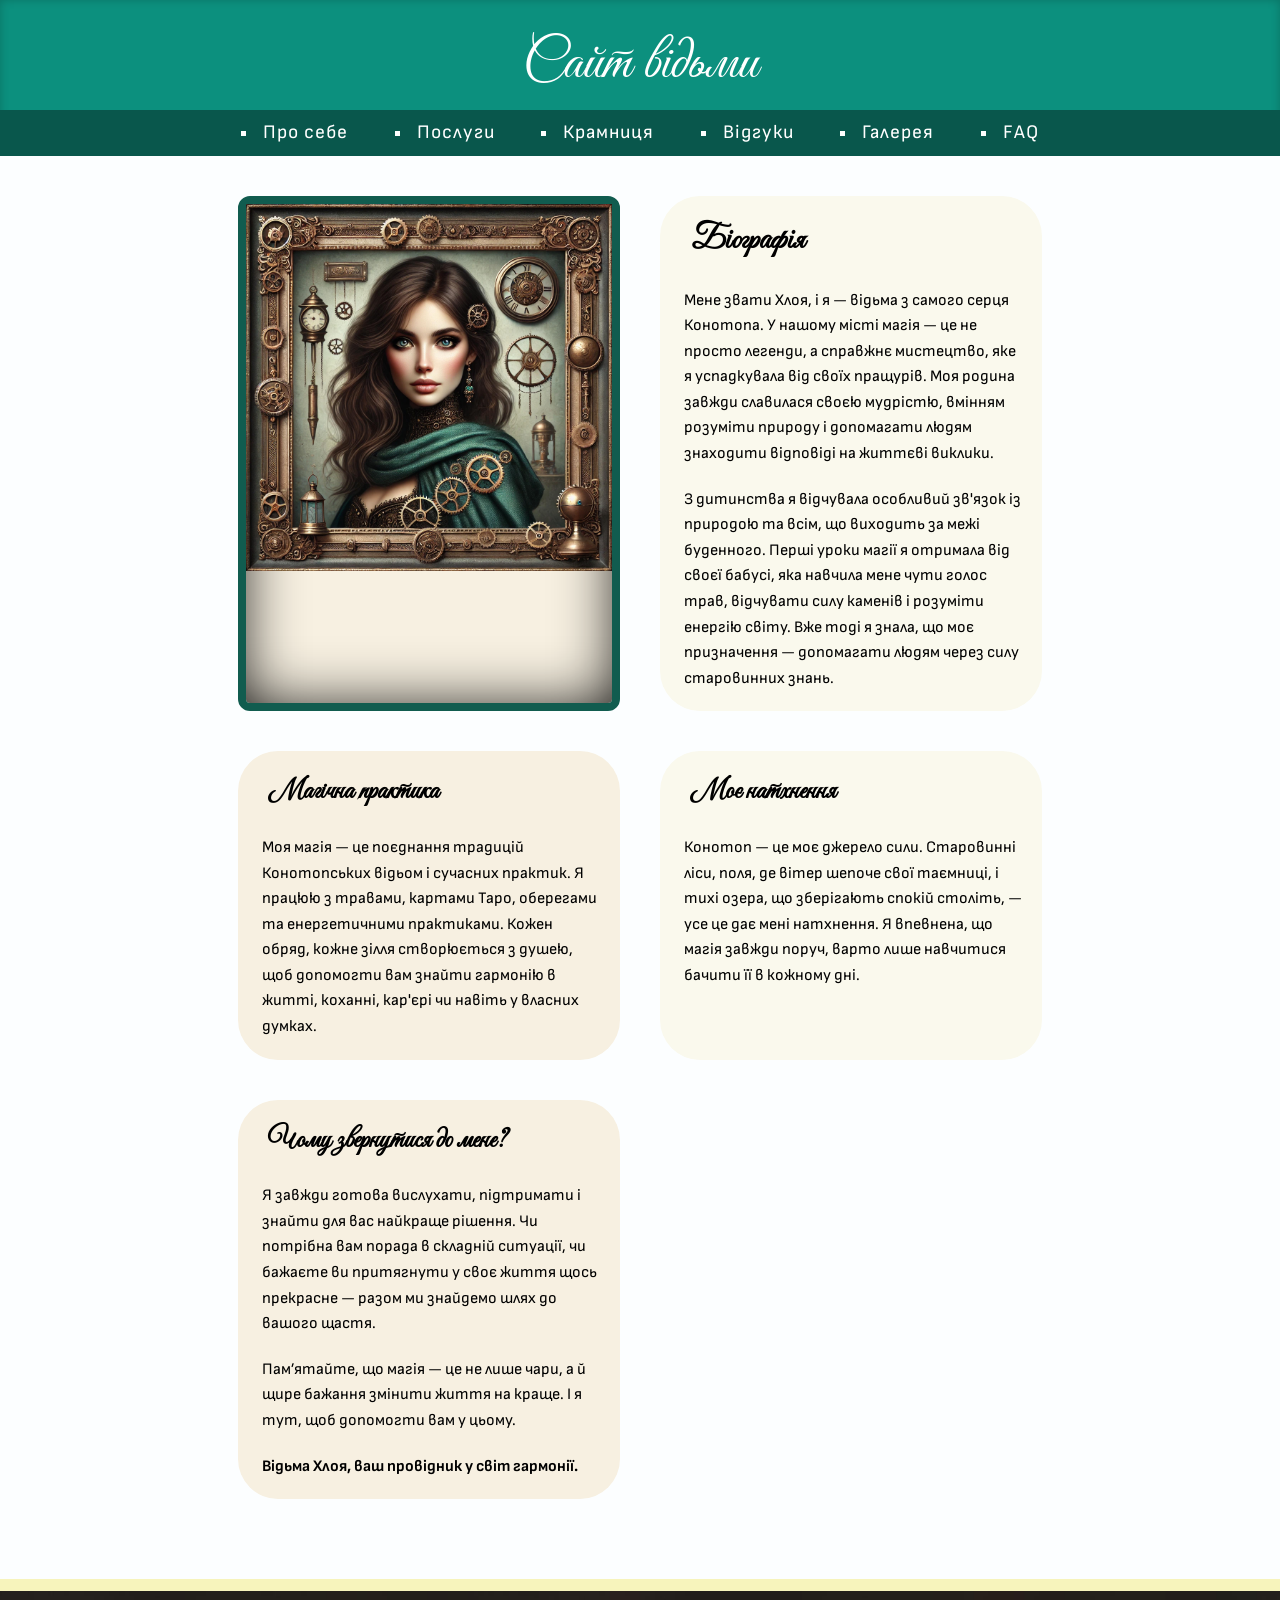
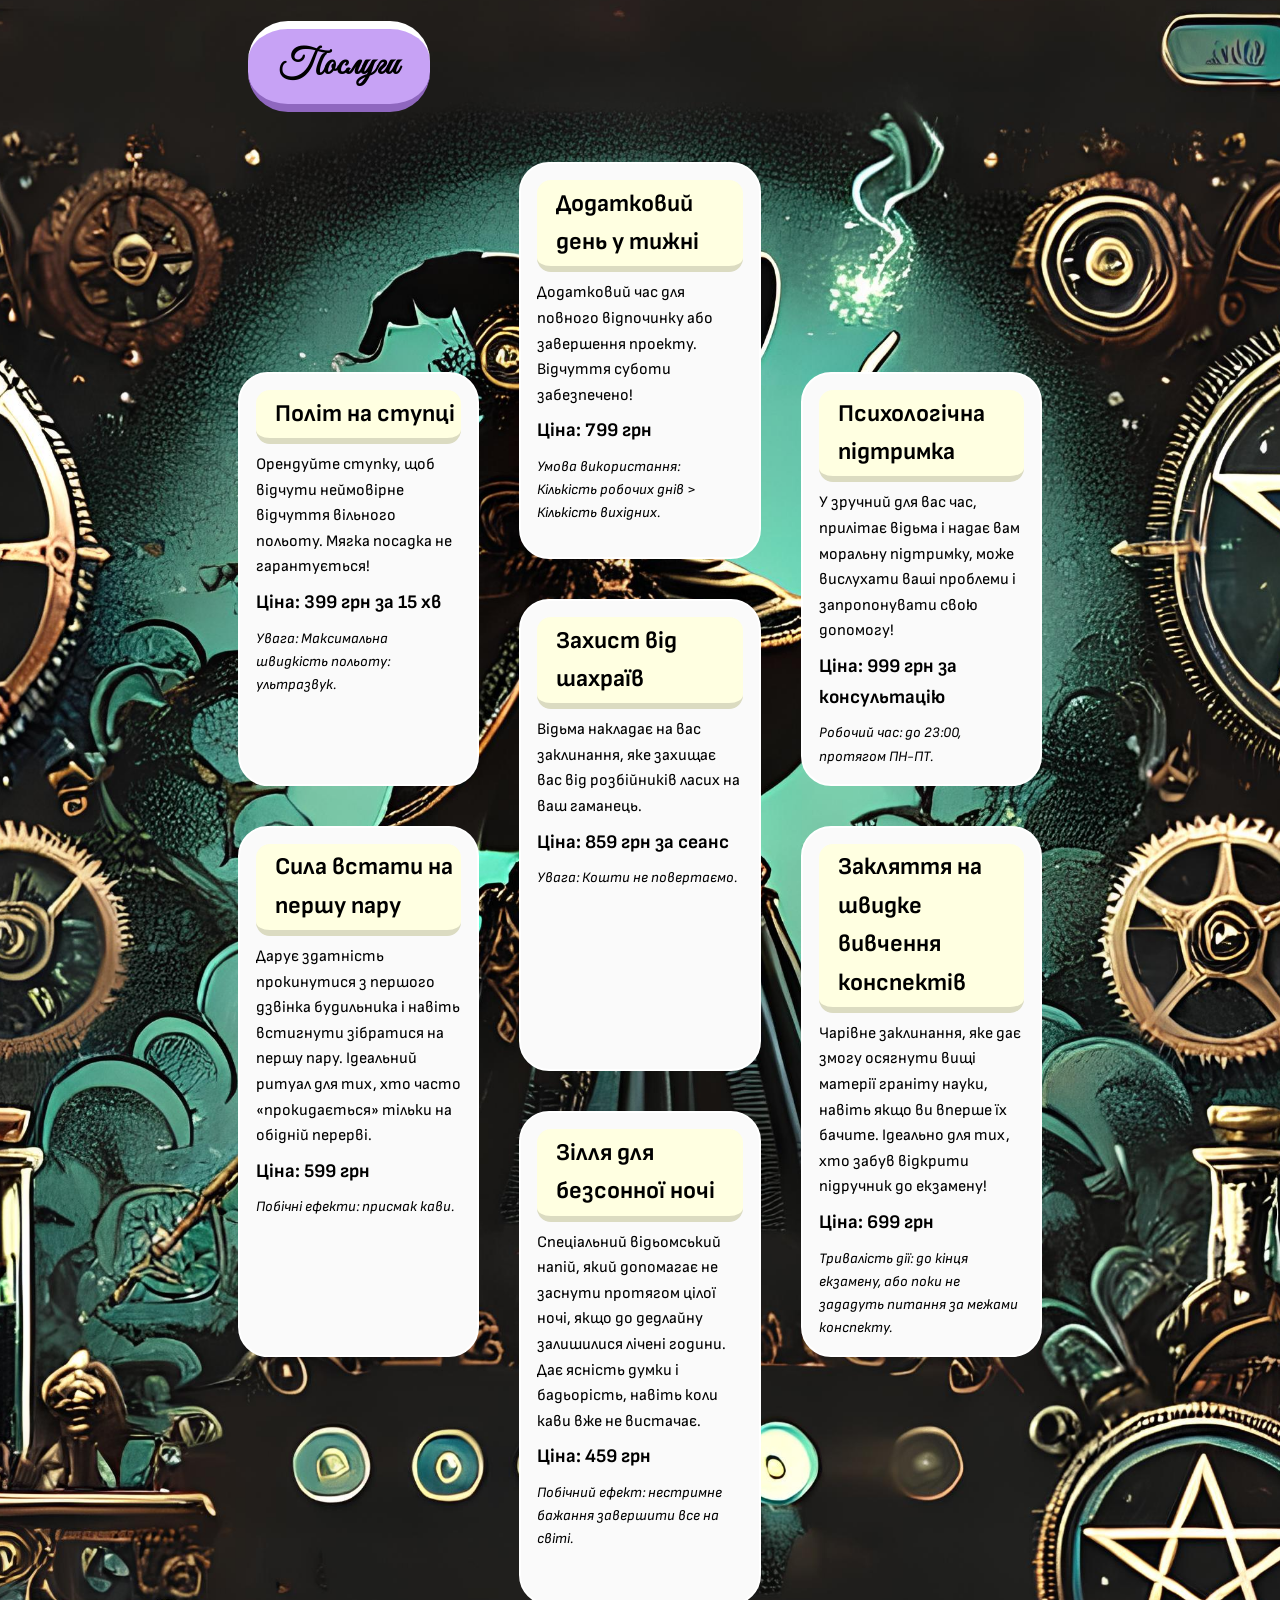
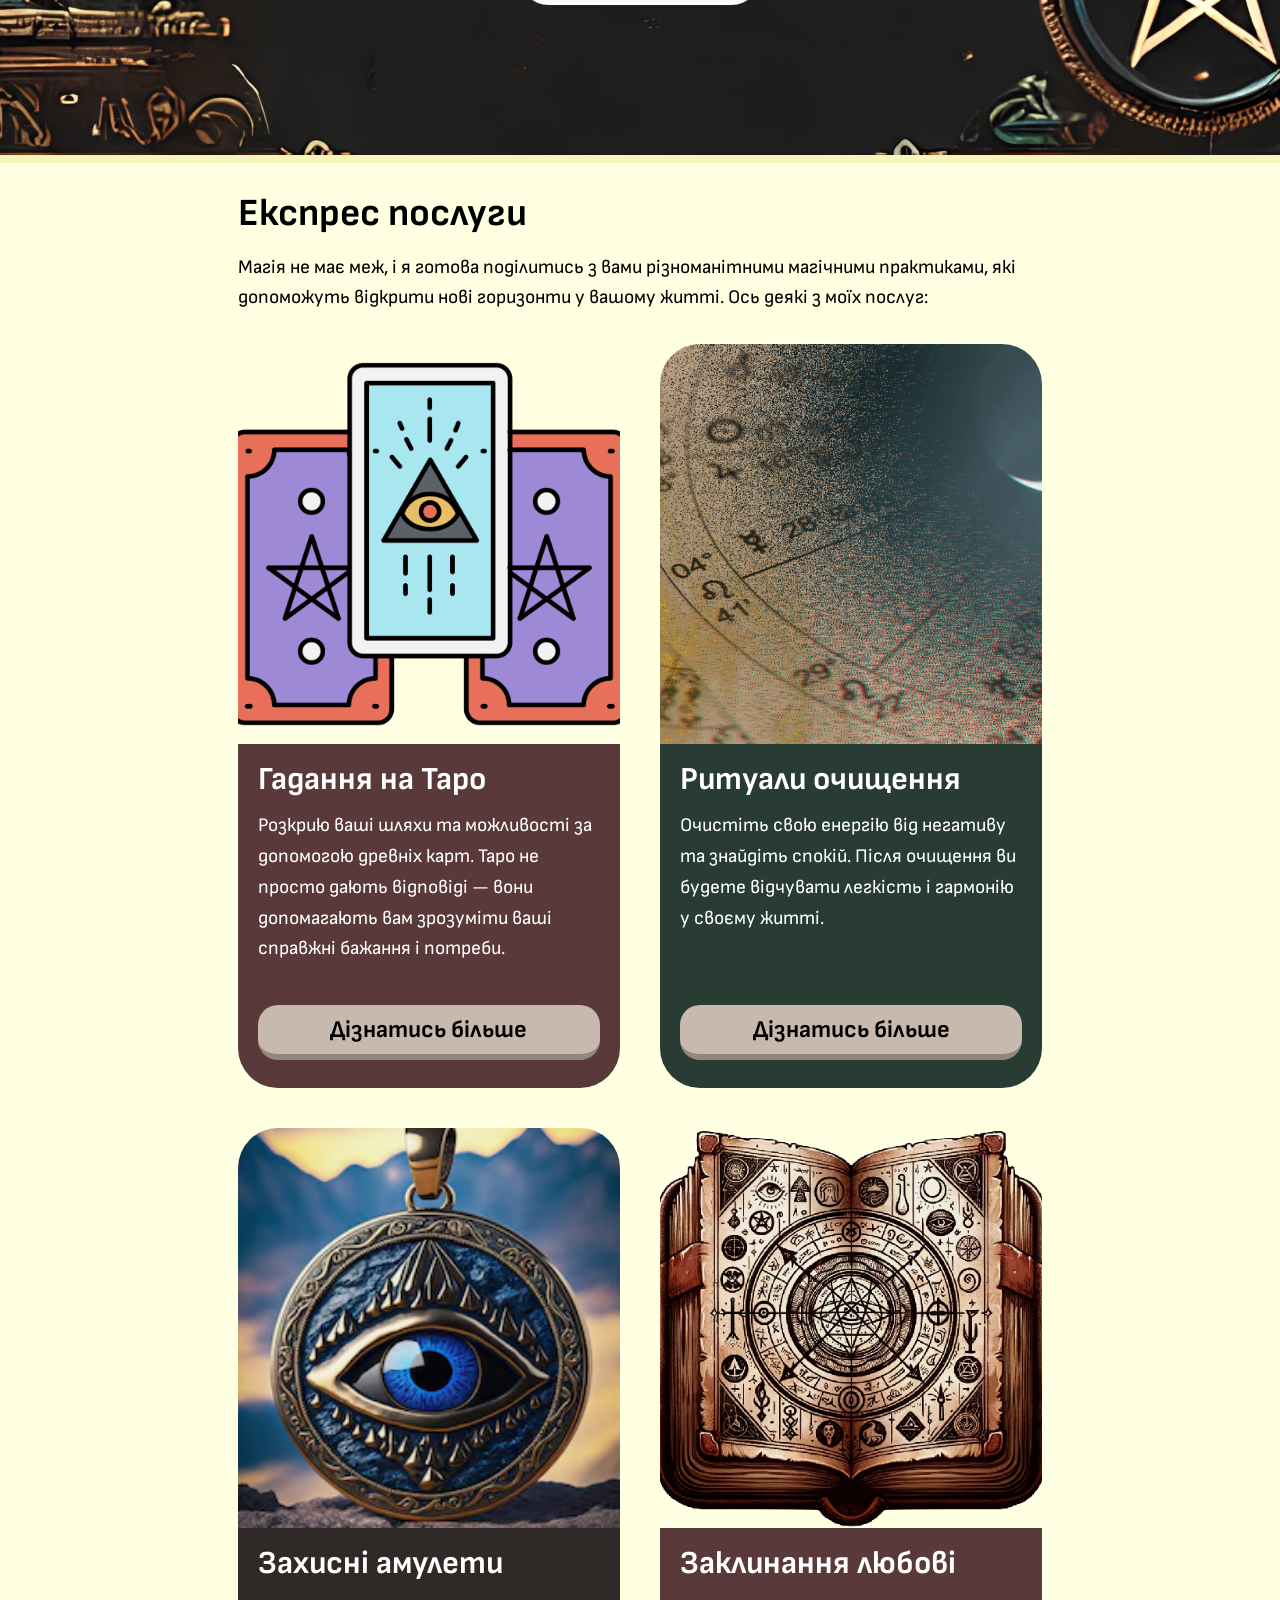
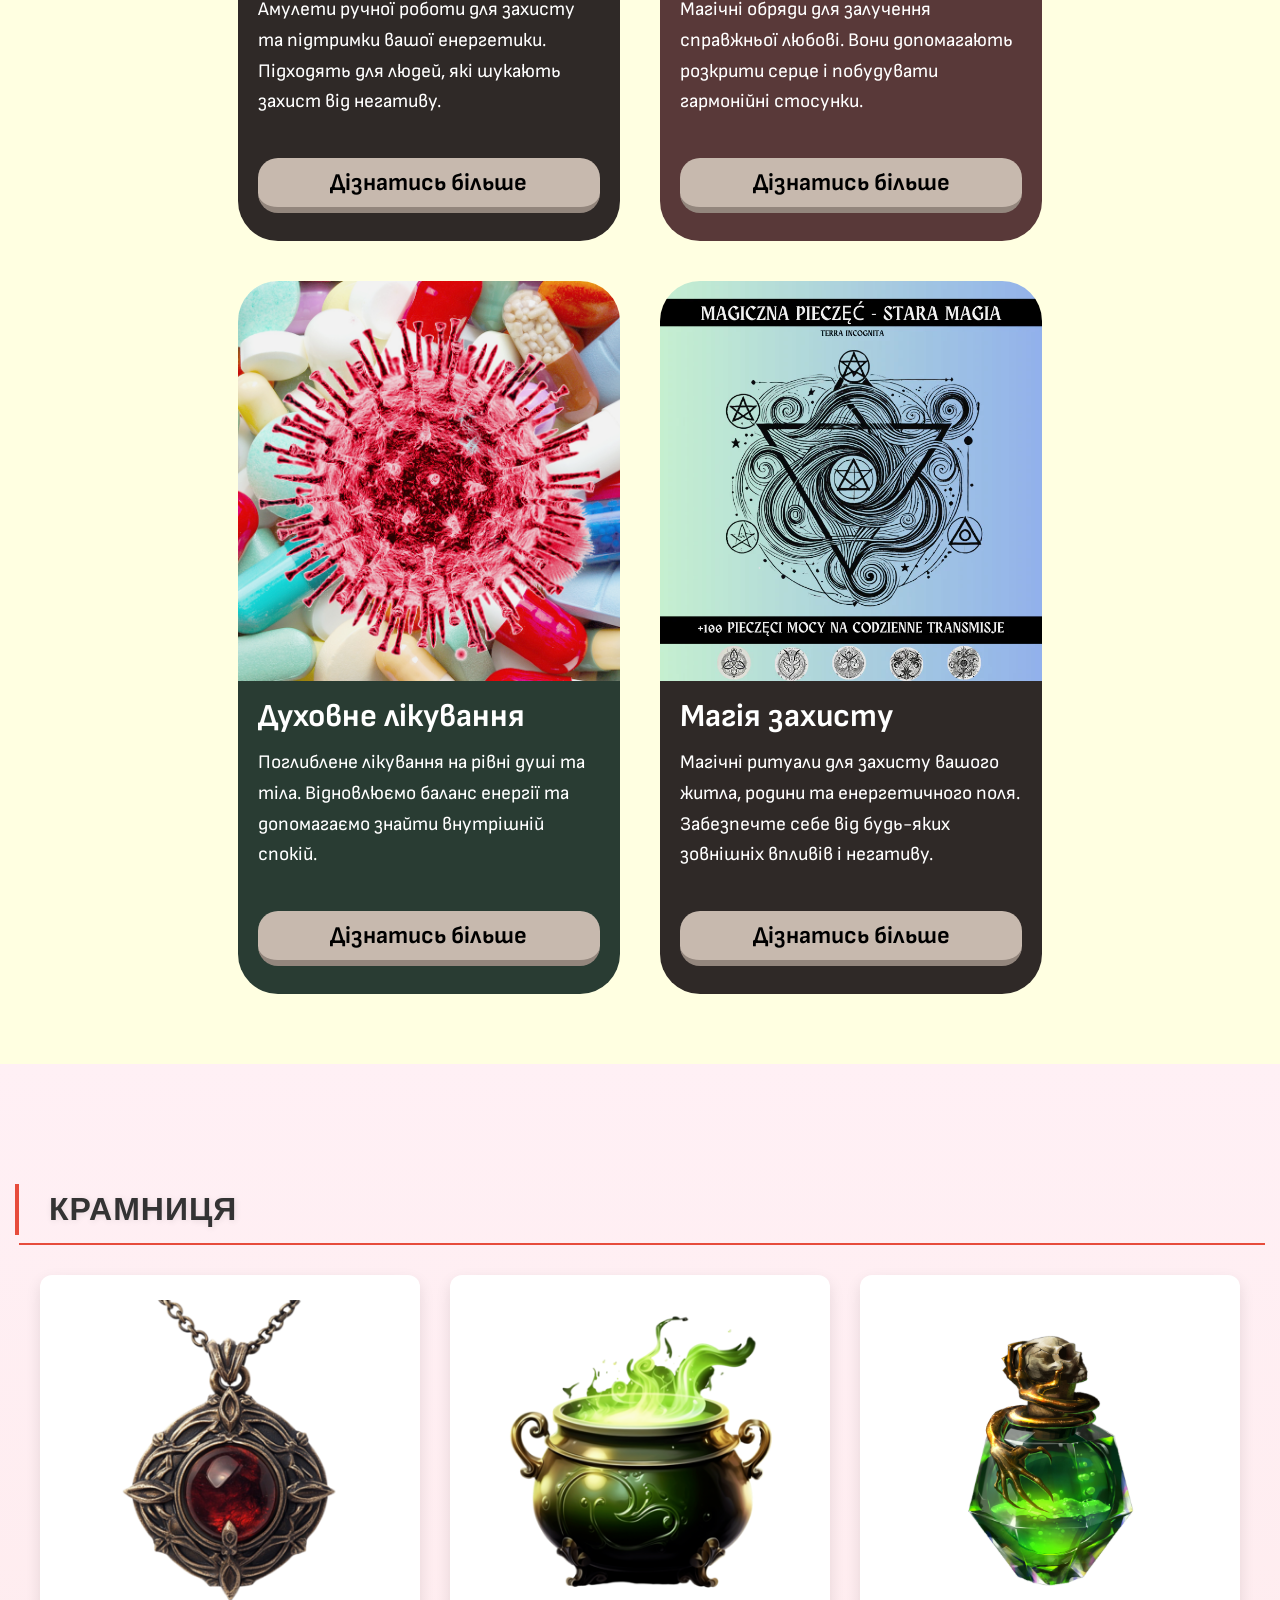
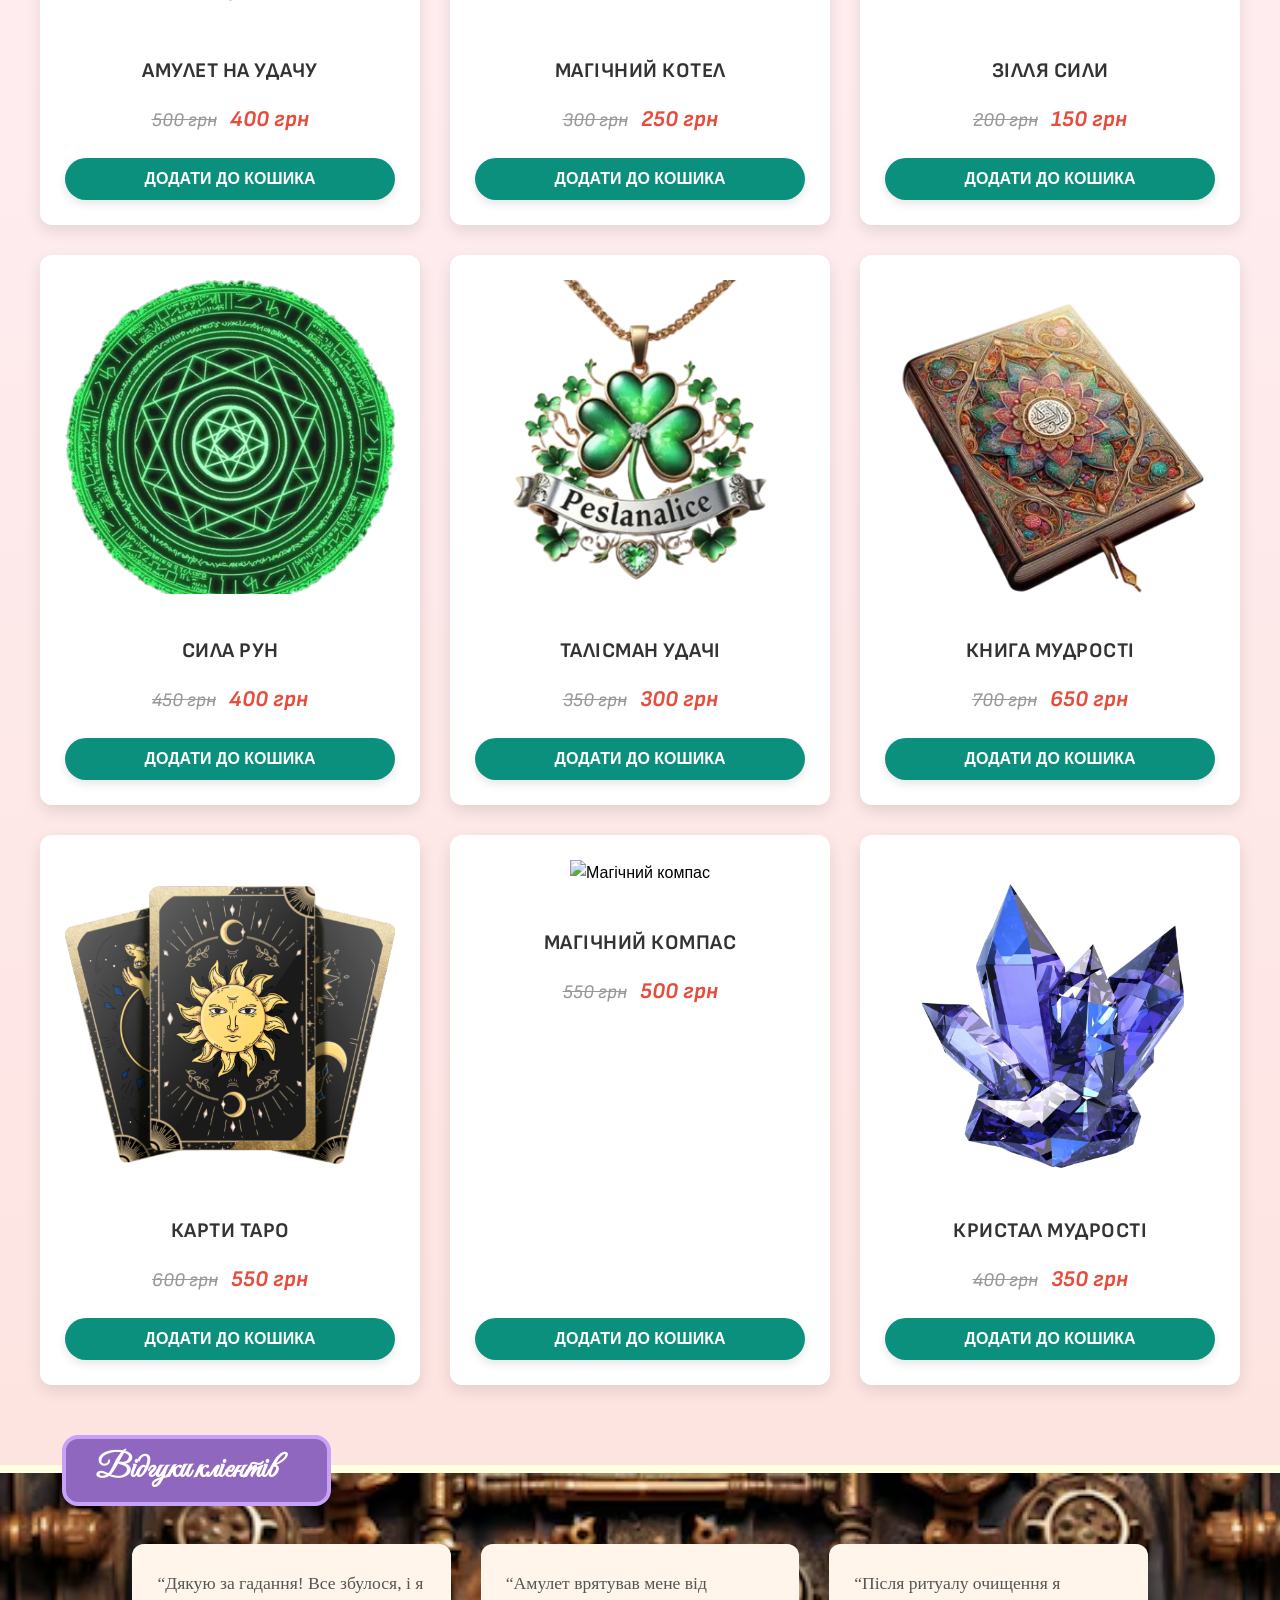
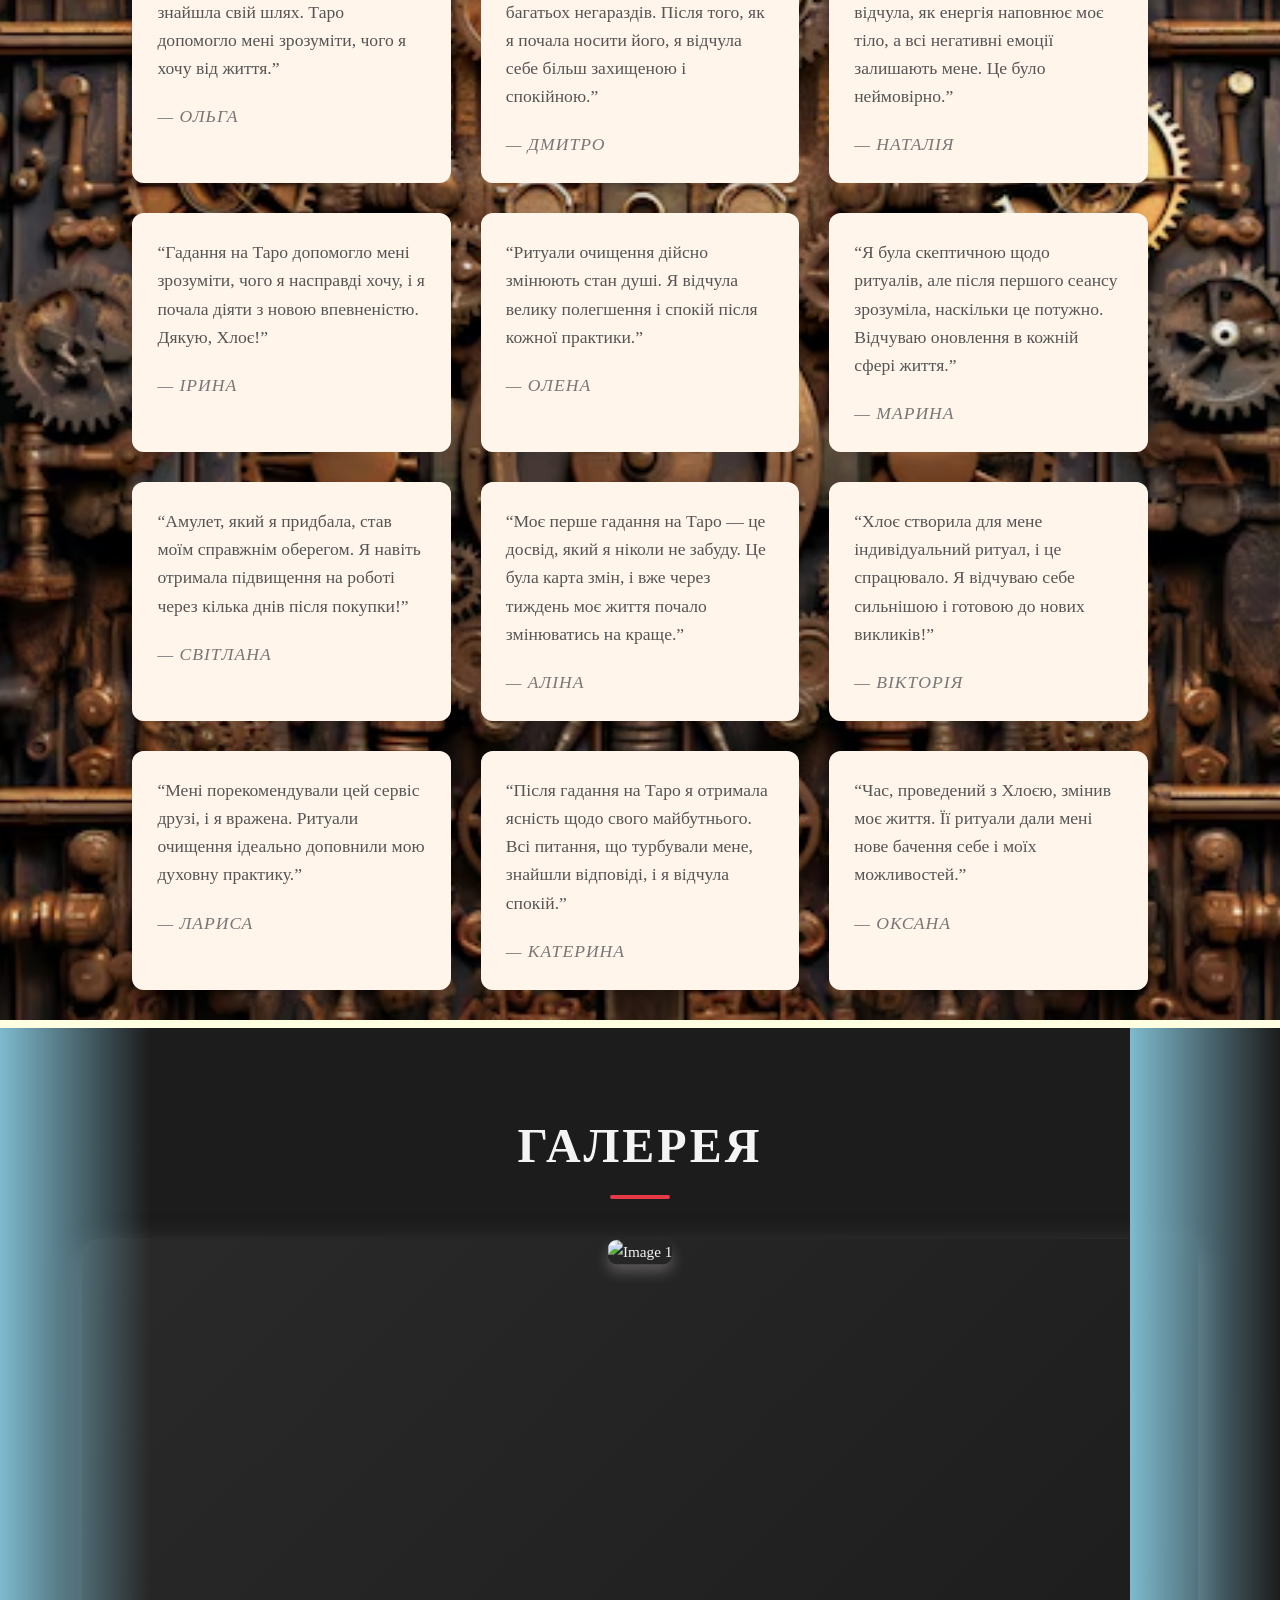
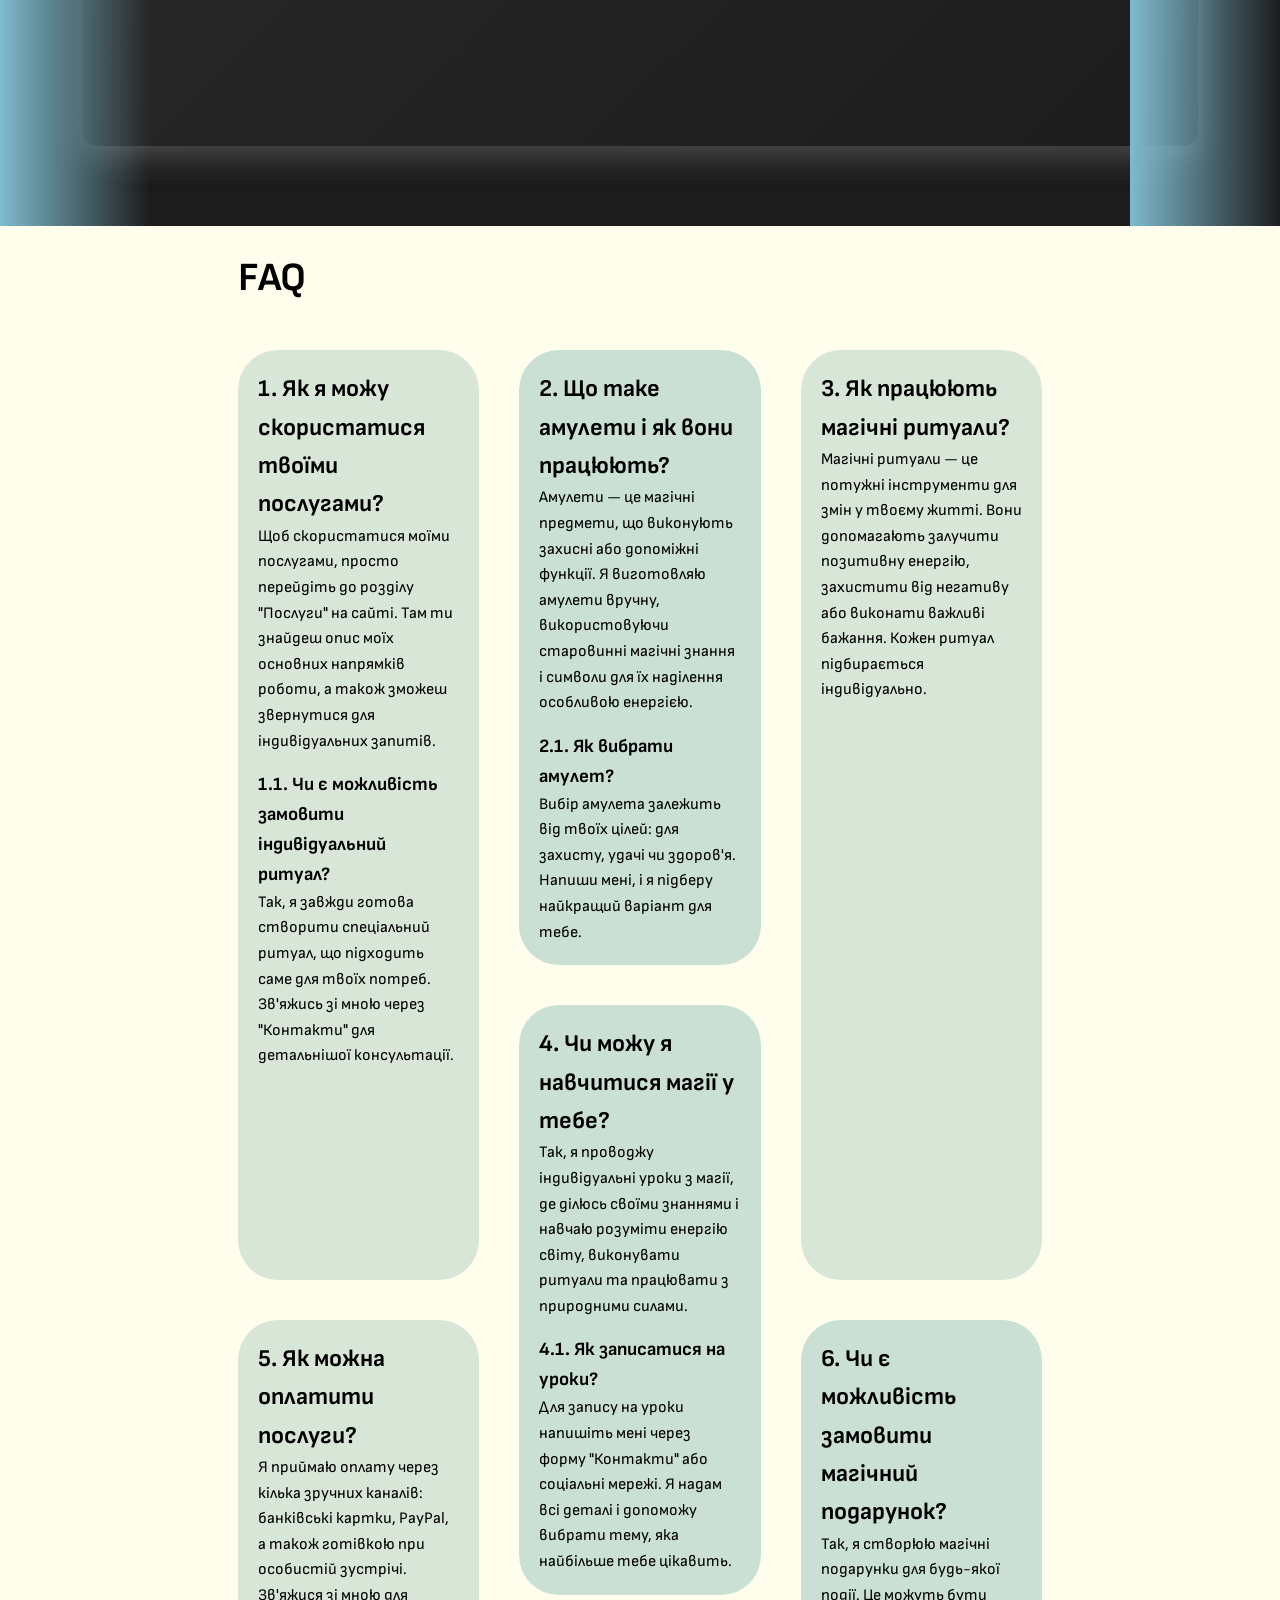
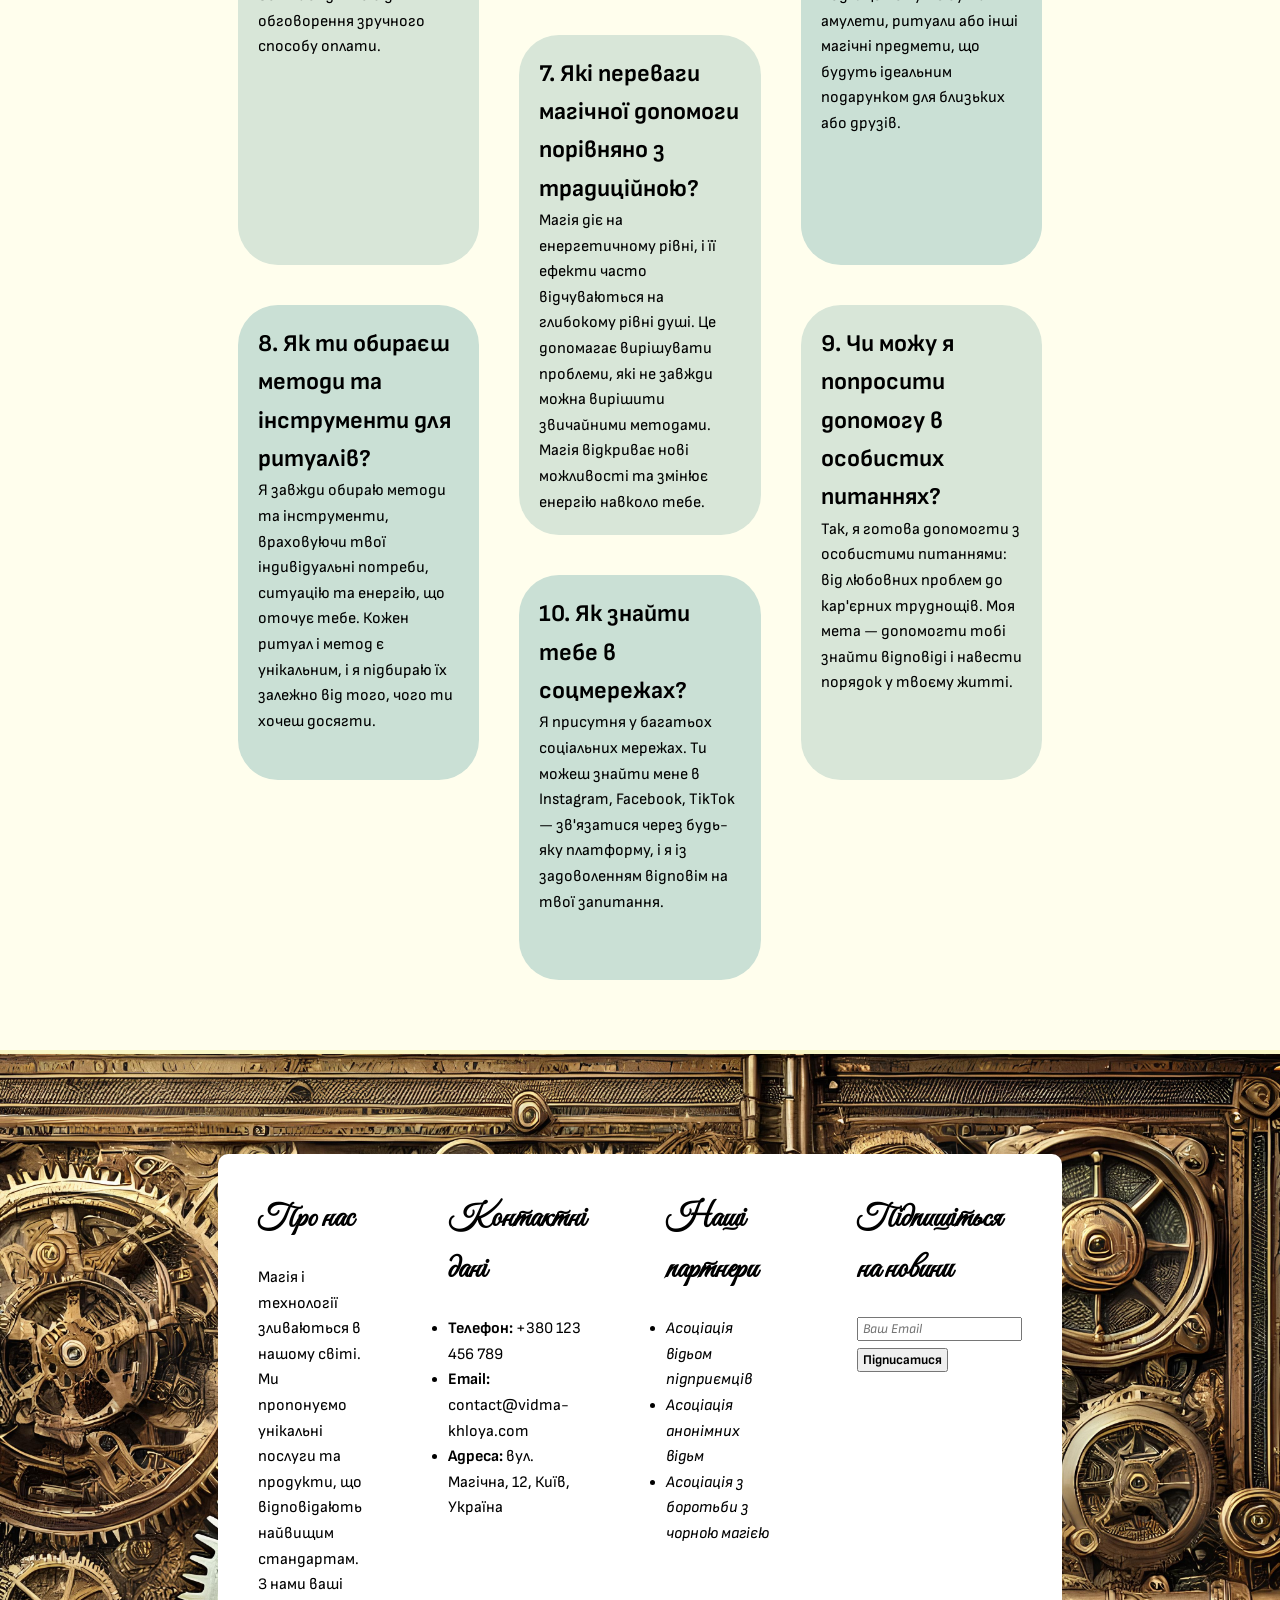
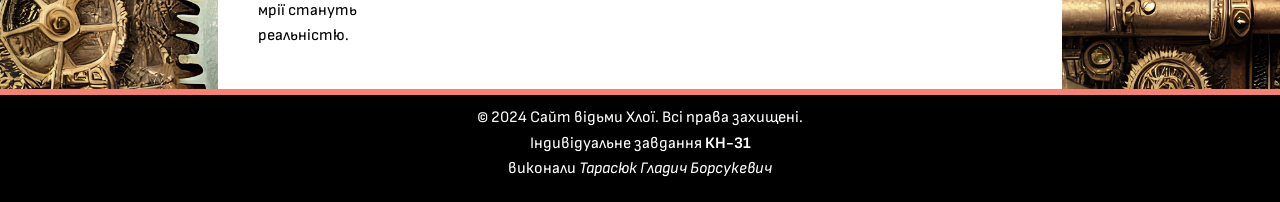
==== index.html @ f7087005 "Add files via upload" ====
<!DOCTYPE html>
<html lang="uk">

<head>
    <meta charset="UTF-8">
    <meta name="viewport" content="width=device-width, initial-scale=1.0">
    <title>Сайт відьми</title>
    <!--Мої стилі-->
    <link rel="stylesheet" href="style/main.css">
    <link rel="stylesheet" href="style/services.css">
    <link rel="stylesheet" href="style/galary.css">
    <link rel="stylesheet" href="style/about.css">
    <link rel="stylesheet" href="style/header.css">
    <link rel="stylesheet" href="style/footer.css">
    <link rel="stylesheet" href="style/wrapper.css">
    <link rel="stylesheet" href="style/faq.css">
    <!--Стилі Богдана-->
    <link rel="stylesheet" href="style/reviews.css">
    <link rel="stylesheet" href="style/shop.css">
    <link rel="stylesheet" href="style/extra-services.css">

    <link rel="preconnect" href="https://fonts.googleapis.com">
    <link rel="preconnect" href="https://fonts.gstatic.com" crossorigin>
    <link
        href="https://fonts.googleapis.com/css2?family=Great+Vibes&family=Roboto+Serif:ital,opsz,wght@0,8..144,100..900;1,8..144,100..900&family=Sofia+Sans:ital,wght@0,1..1000;1,1..1000&display=swap"
        rel="stylesheet">

</head>

<body>
    <header class="header">
        <h1 class="header__title move-wrapper">Сайт відьми</h1>
        <nav class="header__nav">
            <div class="width-wrapper move-wrapper">
                <ul class="header__nav__list">
                    <li><a class="header__link" href="#about">Про себе</a></li>
                    <li><a class="header__link" href="#services">Послуги</a></li>
                    <li><a class="header__link" href="#shop">Крамниця</a></li>
                    <li><a class="header__link" href="#reviews">Відгуки</a></li>
                    <li><a class="header__link" href="#gallery">Галерея</a></li>
                    <li><a class="header__link" href="#faq">FAQ</a></li>
                </ul>
            </div>
        </nav>
    </header>

    <section id="about">
        <div class="width-wrapper">
            <div class="about__container">

                <div class="move-wrapper">
                    <div class="about__block">
                        <img src="img/avatar.jpg">
                    </div>
                </div>

                <div class="move-wrapper">
                    <div class="about__block">
                        <h1>Біографія</h1>
                        <p>Мене звати Хлоя, і я — відьма з самого серця Конотопа. У нашому місті магія — це не просто
                            легенди, а
                            справжнє мистецтво, яке я успадкувала від своїх пращурів. Моя родина завжди славилася своєю
                            мудрістю,
                            вмінням розуміти природу і допомагати людям знаходити відповіді на життєві виклики.</p>
                        <p>З дитинства я відчувала особливий зв'язок із природою та всім, що виходить за межі буденного.
                            Перші
                            уроки
                            магії я отримала від своєї бабусі, яка навчила мене чути голос трав, відчувати силу каменів
                            і
                            розуміти
                            енергію світу. Вже тоді я знала, що моє призначення — допомагати людям через силу
                            старовинних
                            знань.
                        </p>
                    </div>
                </div>
                <div class="move-wrapper">
                    <div class="about__block">
                        <h2>Магічна практика</h2>
                        <p>Моя магія — це поєднання традицій Конотопських відьом і сучасних практик. Я працюю з травами,
                            картами
                            Таро, оберегами та енергетичними практиками. Кожен обряд, кожне зілля створюється з душею,
                            щоб
                            допомогти
                            вам знайти гармонію в житті, коханні, кар'єрі чи навіть у власних думках.</p>
                    </div>
                </div>
                <div class="move-wrapper">
                    <div class="about__block">
                        <h2>Моє натхнення</h2>
                        <p>Конотоп — це моє джерело сили. Старовинні ліси, поля, де вітер шепоче свої таємниці, і тихі
                            озера, що
                            зберігають спокій століть, — усе це дає мені натхнення. Я впевнена, що магія завжди поруч,
                            варто
                            лише
                            навчитися бачити її в кожному дні.</p>
                    </div>
                </div>

                <div class="move-wrapper">
                    <div class="about__block">
                        <h2>Чому звернутися до мене?</h2>
                        <p>Я завжди готова вислухати, підтримати і знайти для вас найкраще рішення. Чи потрібна вам
                            порада в
                            складній ситуації, чи бажаєте ви притягнути у своє життя щось прекрасне — разом ми знайдемо
                            шлях
                            до
                            вашого щастя.</p>
                        <p>Пам’ятайте, що магія — це не лише чари, а й щире бажання змінити життя на краще. І я тут, щоб
                            допомогти
                            вам у цьому.</p>
                        <p><strong>Відьма Хлоя, ваш провідник у світ гармонії.</strong></p>
                    </div>
                </div>

            </div>
        </div>
    </section>

    <section id="services">
        <div class="width-wrapper">
            <h2 class="services__header move-wrapper">
                Послуги
            </h2>
            <div class="servicer__wrap">
                <div class="move-wrapper">
                    <div class="service-card">
                        <div class="service-card__title">Політ на ступці</div>
                        <div class="service-card__description">
                            Орендуйте ступку, щоб відчути неймовірне відчуття вільного польоту. Мягка посадка не
                            гарантується!
                        </div>
                        <div class="service-card__price">Ціна: 399 грн за 15 хв</div>
                        <div class="service-card__extra">
                            Увага: Максимальна швидкість польоту: ультразвук.
                        </div>
                    </div>
                </div>
                <div class="move-wrapper">
                    <div class="service-card">
                        <div class="service-card__title">Додатковий день у тижні</div>
                        <div class="service-card__description">
                            Додатковий час для повного відпочинку або завершення проекту. Відчуття суботи забезпечено!
                        </div>
                        <div class="service-card__price">Ціна: 799 грн</div>
                        <div class="service-card__extra">
                            Умова використання: Кількість робочих днів > Кількість вихідних.
                        </div>
                    </div>
                </div>

                <div class="move-wrapper">
                    <div class="service-card">
                        <div class="service-card__title">Психологічна підтримка</div>
                        <div class="service-card__description">
                            У зручний для вас час, прилітає відьма і надає вам моральну підтримку, може вислухати ваші
                            проблеми і запропонувати свою допомогу!
                        </div>
                        <div class="service-card__price">Ціна: 999 грн за консультацію</div>
                        <div class="service-card__extra">
                            Робочий час: до 23:00, протягом ПН-ПТ.
                        </div>
                    </div>
                </div>


                <div class="move-wrapper">
                    <div class="service-card">
                        <div class="service-card__title">Захист від шахраїв</div>
                        <div class="service-card__description">
                            Відьма накладає на вас заклинання, яке захищає вас від розбійників ласих на ваш гаманець.
                        </div>
                        <div class="service-card__price">Ціна: 859 грн за сеанс</div>
                        <div class="service-card__extra">
                            Увага: Кошти не повертаємо.
                        </div>
                    </div>
                </div>


                <div class="move-wrapper">
                    <div class="service-card">
                        <div class="service-card__title">Сила встати на першу пару</div>
                        <div class="service-card__description">
                            Дарує здатність прокинутися з першого дзвінка будильника і навіть встигнути зібратися на
                            першу
                            пару.
                            Ідеальний ритуал для тих, хто часто «прокидається» тільки на обідній перерві.
                        </div>
                        <div class="service-card__price">Ціна: 599 грн</div>
                        <div class="service-card__extra">
                            Побічні ефекти: присмак кави.
                        </div>
                    </div>
                </div>


                <div class="move-wrapper">
                    <div class="service-card">
                        <div class="service-card__title">Закляття на швидке вивчення конспектів</div>
                        <div class="service-card__description">
                            Чарівне заклинання, яке дає змогу осягнути вищі матерії граніту науки, навіть якщо ви вперше
                            їх
                            бачите.
                            Ідеально для тих, хто забув відкрити підручник до екзамену!
                        </div>
                        <div class="service-card__price">Ціна: 699 грн</div>
                        <div class="service-card__extra">
                            Тривалість дії: до кінця екзамену, або поки не зададуть питання за межами конспекту.
                        </div>
                    </div>
                </div>

                <div class="move-wrapper">
                    <div class="service-card">
                        <div class="service-card__title">Зілля для безсонної ночі</div>
                        <div class="service-card__description">
                            Спеціальний відьомський напій, який допомагає не заснути протягом цілої ночі, якщо до
                            дедлайну
                            залишилися лічені години. Дає ясність думки і бадьорість, навіть коли кави вже не вистачає.
                        </div>
                        <div class="service-card__price">Ціна: 459 грн</div>
                        <div class="service-card__extra">
                            Побічний ефект: нестримне бажання завершити все на світі.
                        </div>
                    </div>
                </div>
            </div>
        </div>



    </section>

    <section id="extra-services">
        <div class="width-wrapper">
            <h2>Експрес послуги</h2>
            <p>Магія не має меж, і я готова поділитись з вами різноманітними магічними практиками, які допоможуть
                відкрити
                нові горизонти у вашому житті. Ось деякі з моїх послуг:</p>
            <div class="extra-services__wrap">
                <div class="move-wrapper">
                    <div class="extra-service__card">
                        <img src="img/taro.png" alt="Гадання на Таро">
                        <div class="extra-service__card__text-block">
                            <h3>Гадання на Таро</h3>
                            <p>Розкрию ваші шляхи та можливості за допомогою древніх карт.
                                Таро не просто дають відповіді —
                                вони
                                допомагають вам зрозуміти ваші справжні бажання і потреби.</p>
                            <button class="btn">Дізнатись більше</button>
                        </div>
                    </div>
                </div>
                <div class="move-wrapper">
                    <div class="extra-service__card">
                        <img src="img/ritual.webp" alt="Ритуали очищення">
                        <div class="extra-service__card__text-block">
                            <h3>Ритуали очищення</h3>
                            <p>Очистіть свою енергію від негативу та знайдіть спокій. Після очищення ви будете відчувати
                                легкість і
                                гармонію у своєму житті.</p>
                            <button class="btn">Дізнатись більше</button>
                        </div>
                    </div>
                </div>
                <div class="move-wrapper">
                    <div class="extra-service__card">
                        <img src="img/amulet.avif" alt="Захисні амулети">
                        <div class="extra-service__card__text-block">
                            <h3>Захисні амулети</h3>
                            <p>Амулети ручної роботи для захисту та підтримки вашої енергетики. Підходять для людей, які
                                шукають
                                захист від негативу.</p>
                            <button class="btn">Дізнатись більше</button>
                        </div>
                    </div>
                </div>
                <div class="move-wrapper">
                    <div class="extra-service__card">
                        <img src="img/3.png" alt="Заклинання любові">

                        <div class="extra-service__card__text-block">
                            <h3>Заклинання любові</h3>
                            <p>Магічні обряди для залучення справжньої любові. Вони допомагають розкрити серце і
                                побудувати
                                гармонійні стосунки.</p>
                            <button class="btn">Дізнатись більше</button>
                        </div>
                    </div>
                </div>
                <div class="move-wrapper">
                    <div class="extra-service__card">
                        <img src="img/drugs.jpg" alt="Духовне лікування">

                        <div class="extra-service__card__text-block">
                            <h3>Духовне лікування</h3>
                            <p>Поглиблене лікування на рівні душі та тіла. Відновлюємо баланс енергії та допомагаємо
                                знайти
                                внутрішній спокій.</p>
                            <button class="btn">Дізнатись більше</button>
                        </div>
                    </div>
                </div>
                <div class="move-wrapper">
                    <div class="extra-service__card">
                        <img src="img/defense.webp" alt="Магія захисту">

                        <div class="extra-service__card__text-block">
                            <h3>Магія захисту</h3>
                            <p>Магічні ритуали для захисту вашого житла, родини та енергетичного поля. Забезпечте себе
                                від
                                будь-яких
                                зовнішніх впливів і негативу.</p>
                            <button class="btn">Дізнатись більше</button>
                        </div>
                    </div>
                </div>
            </div>
        </div>
        </div>
    </section>

    <section id="shop">
        <h2 class="shop-title">Крамниця</h2>
        <div class="shop__wrap">
            <div class="shop__content">
                <div class="shop__image-wrapper">
                    <img src="img/amulet.png" alt="Амулет" class="shop__image">
                </div>
                <h3>Амулет на удачу</h3>
                <p><span class="old-price">500 грн</span> <span class="new-price">400 грн</span></p>
                <button class="btng">Додати до кошика</button>
            </div>
    
            <div class="shop__content">
                <div class="shop__image-wrapper">
                    <img src="img/1.png" alt="Магічний котел" class="shop__image">
                </div>
                <h3>Магічний котел</h3>
                <p><span class="old-price">300 грн</span> <span class="new-price">250 грн</span></p>
                <button class="btng">Додати до кошика</button>
            </div>
    
            <div class="shop__content">
                <div class="shop__image-wrapper">
                    <img src="img/2.png" alt="Зілля" class="shop__image">
                </div>
                <h3>Зілля сили</h3>
                <p><span class="old-price">200 грн</span> <span class="new-price">150 грн</span></p>
                <button class="btng">Додати до кошика</button>
            </div>
    
            <div class="shop__content">
                <div class="shop__image-wrapper">
                    <img src="img/power of runes.webp" alt="Сила рун" class="shop__image">
                </div>
                <h3>Сила рун</h3>
                <p><span class="old-price">450 грн</span> <span class="new-price">400 грн</span></p>
                <button class="btng">Додати до кошика</button>
            </div>
    
            <div class="shop__content">
                <div class="shop__image-wrapper">
                    <img src="img/luck.png" alt="Талісман удачі" class="shop__image">
                </div>
                <h3>Талісман удачі</h3>
                <p><span class="old-price">350 грн</span> <span class="new-price">300 грн</span></p>
                <button class="btng">Додати до кошика</button>
            </div>
    
            <div class="shop__content">
                <div class="shop__image-wrapper">
                    <img src="img/book.png" alt="Книга мудрості" class="shop__image">
                </div>
                <h3>Книга мудрості</h3>
                <p><span class="old-price">700 грн</span> <span class="new-price">650 грн</span></p>
                <button class="btng">Додати до кошика</button>
            </div>
    
            <div class="shop__content">
                <div class="shop__image-wrapper">
                    <img src="img/taro_card.png" alt="Карти таро" class="shop__image">
                </div>
                <h3>Карти таро</h3>
                <p><span class="old-price">600 грн</span> <span class="new-price">550 грн</span></p>
                <button class="btng">Додати до кошика</button>
            </div>
    
            <div class="shop__content">
                <div class="shop__image-wrapper">
                    <img src="img/compass.png" alt="Магічний компас" class="shop__image">
                </div>
                <h3>Магічний компас</h3>
                <p><span class="old-price">550 грн</span> <span class="new-price">500 грн</span></p>
                <button class="btng">Додати до кошика</button>
            </div>
    
            <div class="shop__content">
                <div class="shop__image-wrapper">
                    <img src="img/crystal.png" alt="Кристал мудрості" class="shop__image">
                </div>
                <h3>Кристал мудрості</h3>
                <p><span class="old-price">400 грн</span> <span class="new-price">350 грн</span></p>
                <button class="btng">Додати до кошика</button>
            </div>
        </div>
    </section>
    
    


    <section id="reviews">
        <div class="container">
            <h2 class="reviews__header">
                Відгуки клієнтів
            </h2>
            <div class="reviews__list">
                <blockquote class="review">
                    <p>“Дякую за гадання! Все збулося, і я знайшла свій шлях. Таро допомогло мені зрозуміти, чого я хочу
                        від життя.”</p>
                    <footer>— Ольга</footer>
                </blockquote>

                <blockquote class="review">
                    <p>“Амулет врятував мене від багатьох негараздів. Після того, як я почала носити його, я відчула
                        себе більш захищеною і спокійною.”</p>
                    <footer>— Дмитро</footer>
                </blockquote>

                <blockquote class="review">
                    <p>“Після ритуалу очищення я відчула, як енергія наповнює моє тіло, а всі негативні емоції залишають
                        мене. Це було неймовірно.”</p>
                    <footer>— Наталія</footer>
                </blockquote>

                <blockquote class="review">
                    <p>“Гадання на Таро допомогло мені зрозуміти, чого я насправді хочу, і я почала діяти з новою
                        впевненістю. Дякую, Хлоє!”</p>
                    <footer>— Ірина</footer>
                </blockquote>

                <blockquote class="review">
                    <p>“Ритуали очищення дійсно змінюють стан душі. Я відчула велику полегшення і спокій після кожної
                        практики.”</p>
                    <footer>— Олена</footer>
                </blockquote>

                <blockquote class="review">
                    <p>“Я була скептичною щодо ритуалів, але після першого сеансу зрозуміла, наскільки це потужно.
                        Відчуваю оновлення в кожній сфері життя.”</p>
                    <footer>— Марина</footer>
                </blockquote>

                <blockquote class="review">
                    <p>“Амулет, який я придбала, став моїм справжнім оберегом. Я навіть отримала підвищення на роботі
                        через кілька днів після покупки!”</p>
                    <footer>— Світлана</footer>
                </blockquote>

                <blockquote class="review">
                    <p>“Моє перше гадання на Таро — це досвід, який я ніколи не забуду. Це була карта змін, і вже через
                        тиждень моє життя почало змінюватись на краще.”</p>
                    <footer>— Аліна</footer>
                </blockquote>

                <blockquote class="review">
                    <p>“Хлоє створила для мене індивідуальний ритуал, і це спрацювало. Я відчуваю себе сильнішою і
                        готовою до нових викликів!”</p>
                    <footer>— Вікторія</footer>
                </blockquote>

                <blockquote class="review">
                    <p>“Мені порекомендували цей сервіс друзі, і я вражена. Ритуали очищення ідеально доповнили мою
                        духовну практику.”</p>
                    <footer>— Лариса</footer>
                </blockquote>

                <blockquote class="review">
                    <p>“Після гадання на Таро я отримала ясність щодо свого майбутнього. Всі питання, що турбували мене,
                        знайшли відповіді, і я відчула спокій.”</p>
                    <footer>— Катерина</footer>
                </blockquote>

                <blockquote class="review">
                    <p>“Час, проведений з Хлоєю, змінив моє життя. Її ритуали дали мені нове бачення себе і моїх
                        можливостей.”</p>
                    <footer>— Оксана</footer>
                </blockquote>

            </div>
        </div>
    </section>



    <section id="gallery">
        <div class="container">
            <h2>Галерея</h2>
            <div class="gallery-carousel" id="galleryCarousel">
                <div class="slide"><img src="img/castle.jpeg" alt="Image 1"></div>
                <div class="slide"><img src="img/books.webp" alt="Image 2"></div>
                <div class="slide"><img src="img/herbs.webp" alt="Image 3"></div>
                <div class="slide"><img src="img/witch2.jpg" alt="Image 4"></div>
            </div>
        </div>
    </section>
    
    


    <section id="faq">
        <div class="width-wrapper">
            <h1 class="faq__header">FAQ</h1>
            <div class="faq__container">
                <div class="move-wrapper">
                    <div class="faq__block">
                        <h2>1. Як я можу скористатися твоїми послугами?</h2>
                        <p>Щоб скористатися моїми послугами, просто перейдіть до розділу "Послуги" на сайті. Там ти
                            знайдеш
                            опис моїх основних напрямків роботи, а також зможеш звернутися для індивідуальних запитів.
                        </p>

                        <h3>1.1. Чи є можливість замовити індивідуальний ритуал?</h3>
                        <p>Так, я завжди готова створити спеціальний ритуал, що підходить саме для твоїх потреб.
                            Зв'яжись зі
                            мною через "Контакти" для детальнішої консультації.</p>
                    </div>
                </div>

                <div class="move-wrapper">
                    <div class="faq__block">
                        <h2>2. Що таке амулети і як вони працюють?</h2>
                        <p>Амулети — це магічні предмети, що виконують захисні або допоміжні функції. Я виготовляю
                            амулети
                            вручну, використовуючи старовинні магічні знання і символи для їх наділення особливою
                            енергією.
                        </p>

                        <h3>2.1. Як вибрати амулет?</h3>
                        <p>Вибір амулета залежить від твоїх цілей: для захисту, удачі чи здоров'я. Напиши мені, і я
                            підберу
                            найкращий варіант для тебе.</p>
                    </div>
                </div>

                <div class="move-wrapper">
                    <div class="faq__block">
                        <h2>3. Як працюють магічні ритуали?</h2>
                        <p>Магічні ритуали — це потужні інструменти для змін у твоєму житті. Вони допомагають залучити
                            позитивну енергію, захистити від негативу або виконати важливі бажання. Кожен ритуал
                            підбирається індивідуально.</p>
                    </div>
                </div>

                <div class="move-wrapper">
                    <div class="faq__block">
                        <h2>4. Чи можу я навчитися магії у тебе?</h2>
                        <p>Так, я проводжу індивідуальні уроки з магії, де ділюсь своїми знаннями і навчаю розуміти
                            енергію
                            світу, виконувати ритуали та працювати з природними силами.</p>

                        <h3>4.1. Як записатися на уроки?</h3>
                        <p>Для запису на уроки напишіть мені через форму "Контакти" або соціальні мережі. Я надам всі
                            деталі
                            і допоможу вибрати тему, яка найбільше тебе цікавить.</p>
                    </div>
                </div>

                <div class="move-wrapper">
                    <div class="faq__block">
                        <h2>5. Як можна оплатити послуги?</h2>
                        <p>Я приймаю оплату через кілька зручних каналів: банківські картки, PayPal, а також готівкою
                            при
                            особистій зустрічі. Зв'яжися зі мною для обговорення зручного способу оплати.</p>
                    </div>
                </div>

                <div class="move-wrapper">
                    <div class="faq__block">
                        <h2>6. Чи є можливість замовити магічний подарунок?</h2>
                        <p>Так, я створюю магічні подарунки для будь-якої події. Це можуть бути амулети, ритуали або
                            інші
                            магічні предмети, що будуть ідеальним подарунком для близьких або друзів.</p>
                    </div>
                </div>

                <div class="move-wrapper">
                    <div class="faq__block">
                        <h2>7. Які переваги магічної допомоги порівняно з традиційною?</h2>
                        <p>Магія діє на енергетичному рівні, і її ефекти часто відчуваються на глибокому рівні душі. Це
                            допомагає вирішувати проблеми, які не завжди можна вирішити звичайними методами. Магія
                            відкриває
                            нові можливості та змінює енергію навколо тебе.</p>
                    </div>
                </div>

                <div class="move-wrapper">
                    <div class="faq__block">
                        <h2>8. Як ти обираєш методи та інструменти для ритуалів?</h2>
                        <p>Я завжди обираю методи та інструменти, враховуючи твої індивідуальні потреби, ситуацію та
                            енергію, що оточує тебе. Кожен ритуал і метод є унікальним, і я підбираю їх залежно від
                            того,
                            чого ти хочеш досягти.</p>
                    </div>
                </div>

                <div class="move-wrapper">
                    <div class="faq__block">
                        <h2>9. Чи можу я попросити допомогу в особистих питаннях?</h2>
                        <p>Так, я готова допомогти з особистими питаннями: від любовних проблем до кар'єрних труднощів.
                            Моя
                            мета — допомогти тобі знайти відповіді і навести порядок у твоєму житті.</p>
                    </div>
                </div>

                <div class="move-wrapper">
                    <div class="faq__block">
                        <h2>10. Як знайти тебе в соцмережах?</h2>
                        <p>Я присутня у багатьох соціальних мережах. Ти можеш знайти мене в Instagram, Facebook, TikTok
                            —
                            зв'язатися через будь-яку платформу, і я із задоволенням відповім на твої запитання.</p>
                    </div>
                </div>

            </div>
        </div>
    </section>

    <footer class="footer">
        <div class="move-wrapper">
            <div class="width-wrapper">
                <div class="footer__container">
                    <div class="footer__section footer__section--about">
                        <h3 class="footer__title">Про нас</h3>
                        <p class="footer__text">Магія і технології зливаються в нашому світі. Ми пропонуємо унікальні
                            послуги та
                            продукти, що відповідають найвищим стандартам. З нами ваші мрії стануть реальністю.</p>
                    </div>

                    <div class="footer__section footer__section--contact">
                        <h3 class="footer__title">Контактні дані</h3>
                        <ul class="footer__list">
                            <li class="footer__list-item"><strong>Телефон:</strong> +380 123 456 789</li>
                            <li class="footer__list-item"><strong>Email:</strong> contact@vidma-khloya.com</li>
                            <li class="footer__list-item"><strong>Адреса:</strong> вул. Магічна, 12, Київ, Україна</li>
                        </ul>
                    </div>

                    <div class="footer__section footer__section--partners">
                        <h3 class="footer__title">Наші партнери</h3>
                        <ul class="footer__list">
                            <li class="footer__list-item"><a class="footer__link" href="https://www.partner1.com"
                                    target="_blank">Асоціація відьом підприємців</a></li>
                            <li class="footer__list-item"><a class="footer__link" href="https://www.partner2.com"
                                    target="_blank">Асоціація анонімних відьм</a></li>
                            <li class="footer__list-item"><a class="footer__link" href="https://www.partner3.com"
                                    target="_blank">Асоціація з боротьби з чорною магією</a></li>
                        </ul>
                    </div>

                    <div class="footer__section footer__section--subscribe">
                        <h3 class="footer__title">Підпишіться на новини</h3>
                        <form class="footer__form" action="#" method="POST">
                            <input class="footer__input" type="email" placeholder="Ваш Email" /> <br>
                            <button class="footer__button" type="submit">Підписатися</button>
                        </form>
                    </div>
                </div>
            </div>
        </div>

        <div class="footer__bottom">
            <p class="footer__text">&copy; 2024 Сайт відьми Хлої. Всі права захищені.</p>
        </div>
        <div class="footer__authors">
            <p></p>Індивідуальне завдання <strong>КН-31</strong> <br> виконали <i>Тарасюк Гладич Борсукевич</i></p>
        </div>
    </footer>

    <script src="js/scroller.js"></script>
</body>

</html>
---- style/main.css ----
* {
  margin: 0;
  padding: 0;
  box-sizing: border-box;
}

body {
  background-color: white;
  line-height: 1.6;
  background: url("../img/gray_noise.png")
}
---- style/services.css ----
#services {
  background-image: url("../img/witch.jpg");
  border-top: 12px solid #f7f4bc;
  border-bottom: 8px solid #f7f4bc;
  background-position: center;
  background-repeat: no-repeat;
  background-size: cover;
  background-position: top;
  padding-bottom: 120px;
}

.servicer__wrap {
  display: grid;
  grid-template-columns: repeat(3, 1fr);
  grid-template-rows: repeat(6, auto);
  column-gap: 40px;
  row-gap: 40px;
  padding: 20px;
  padding-bottom: 30px;
}

@media only screen and (max-width: 800px) {
  .servicer__wrap {
    grid-template-columns: repeat(2, 1fr);
    padding: 40px;
  }
}

@media only screen and (max-width: 576px) {
  .servicer__wrap {
    grid-template-columns: repeat(1, 1fr);
    padding: 40px;
  }
}


.services__header {
  font-family: "Great Vibes", serif;
  font-size: 2.3em;
  color: black;
  background-color: #c7a2f5;
  border-radius: 40px;
  position: relative;
  border-bottom: 8px solid #8f67bf;
  border-top: 8px solid white;
  height: min-content;
  width: min-content;
  padding: 8px 32px;
  margin: 30px;
}

.service-card {
  border: 2px solid white;
  border-radius: 30px;
  padding: 16px;
  background-color: #fafafa;
  transition: all 0.3s ease-in-out 0.3s;
  height: 100%;
}

div:has(.service-card) {
  grid-row: span 2;
}

div:has(.service-card):nth-child(1) {
  grid-row-start: 2;
  grid-row-end: 4;
}

div:has(.service-card):nth-child(3) {
  grid-column: 3;
  grid-row-start: 2;
  grid-row-end: 4;
}

@media only screen and (max-width: 800px) {
  div:has(.service-card) {
    grid-row: span 2;
  }

  div:has(.service-card):nth-child(1) {
    grid-row-start: 2;
    grid-row-end: 4;
  }

  div:has(.service-card):nth-child(3) {
    grid-column: 2;
    grid-row-start: 1;
    grid-row-end: 3;
  }
}

@media only screen and (max-width: 576px) {
  div:has(.service-card) {
    grid-row: span 2;
  }

  div:has(.service-card):nth-child(1) {
    grid-row-start: 1;
    grid-row-end: 3;
  }

  div:has(.service-card):nth-child(3) {
    grid-column: 1;
    grid-row-start: 3;
    grid-row-end: 5;
  }
}

.service-card:hover {
  box-shadow: 0px 20px 20px 0px rgba(255, 255, 255, 0.3);
  transform: translateY(-10px);
  transition: all 1s ease-in-out 0s;
}


.service-card__title {
  font-family: "Sofia Sans", sans-serif;
  font-size: 1.5em;
  font-weight: bold;
  padding: 0.2em 0 0.2em 0.8em;
  color: black;
  background: #ffffe1;
  border-radius: 14px;
  margin-bottom: 8px;
  border-bottom: 6px solid #dbdbc1;
}

.service-card__description {
  font-family: "Sofia Sans", sans-serif;
  font-size: 1em;
  color: black;
  margin-bottom: 8px;
}

.service-card__price {
  font-family: "Sofia Sans", sans-serif;
  font-weight: bold;
  font-size: 1.2em;
  color: black;
  margin-bottom: 8px;
}

.service-card__extra {
  font-family: "Sofia Sans", sans-serif;
  font-size: 0.9em;
  color: black;
  font-style: italic;
}
---- style/galary.css ----
#gallery {
    background-color: #1c1c1c; /* Темний фон для контрасту */
    color: #f4f4f4; /* Світлий текст */
    padding: 80px 20px;
    text-align: center;
    position: relative;
    overflow: hidden; /* Щоб приховати зайві елементи */
}

#gallery h2 {
    font-size: 3rem;
    margin-bottom: 40px;
    color: #f4f4f4;
    font-weight: bold;
    text-transform: uppercase;
    letter-spacing: 3px;
    position: relative;
    display: inline-block;
}

#gallery h2::after {
    content: '';
    display: block;
    width: 60px;
    height: 4px;
    background: #e63946; /* Акцентний колір */
    margin: 10px auto 0;
    border-radius: 2px;
}

.gallery-carousel {
    display: flex;
    gap: 20px; /* Простір між слайдами */
    overflow: hidden;
    position: relative;
    width: 90%; /* Трохи зменшити ширину */
    max-width: 1200px;
    margin: 0 auto;
    border-radius: 15px;
    box-shadow: 0 10px 30px rgba(124, 123, 123, 0.5); /* Тінь для додання об'єму */
    background: linear-gradient(135deg, #2a2a2a, #1c1c1c); /* Додатковий градієнт */
}

.slide {
    min-width: 100%;
    transition: transform 0.5s ease-in-out;
}

.slide img {
    width: 100%; /* Використання всієї ширини слайда */
    height: auto; /* Автоматична висота для пропорцій */
    max-height: 500px;
    object-fit: cover;
    border-radius: 10px;
    box-shadow: 0 8px 15px rgba(218, 210, 210, 0.3);
    transform: scale(0.95); /* Початкове зменшення для ефекту */
    transition: transform 0.3s ease, box-shadow 0.3s ease;
}


#gallery::before, #gallery::after {
    content: '';
    position: absolute;
    top: 0;
    bottom: 0;
    width: 150px;
    background: linear-gradient(to right, #7ebace, transparent);
    z-index: 10;
}

#gallery::before {
    left: 0;
}

#gallery::after {
    right: 0;
}
---- style/about.css ----
#about {
    background-color: #fcfeff;
}

.about__container {
    padding: 20px;
    padding-bottom: 30px;
    padding-top: 40px;
    padding-bottom: 80px;
    display: grid;
    grid-template-columns: 1fr 1fr;
    row-gap: 40px;
    column-gap: 40px;
}

.about__container .about__block {
    border: 0px solid #c9c8b3;
    transition: all 0.3s ease-in-out 0.3s;

    padding: 20px;
    border-radius: 40px;
    height: 100%;
}

.about__container .about__block:hover {
    box-shadow: 0px 20px 20px 0px rgba(0, 0, 0, 0.3);
    transform: translateY(-10px);
    transition: all 1s ease-in-out 0s;
}

.about__container div:has(.about__block):nth-child(odd) .about__block {
    background-color: #f7f0e1
}

.about__container div:has(.about__block):nth-child(even) .about__block {
    background-color: #faf9ed;
}

.about__container div:has(.about__block):first-child .about__block {
    border-radius: 0px;
    padding: 0px;

    -webkit-box-shadow: inset 0px 0px 63px -8px rgba(0, 0, 0, 1);
    -moz-box-shadow: inset 0px 0px 63px -8px rgba(0, 0, 0, 1);
    box-shadow: inset 0px 0px 63px -8px rgba(0, 0, 0, 1);

    border: 8px solid #115c4f;
    border-radius: 12px;
    max-height: fit-content;
}

.about__container div:has(.about__block):first-child {
    grid-row-start: span 2;
}

.about__container div:has(.about__block):first-child .about__block:hover {
    box-shadow: none;
    transform: translateY(0px);
}

@media only screen and (max-width: 1600px) {
    .about__container div:has(.about__block):first-child {
        grid-row-start: span 1;
    }
}

@media only screen and (max-width: 780px) {
.about__container {
    grid-template-columns: 1fr;
    padding:40px;
}
}

.about__block p {
    font-family: "Sofia Sans", sans-serif;
    margin-top: 20px;
    margin-left: 4px;
}

.about__block img {
    width: 100%;
}

.about__block h1 {
    font-family: "Great Vibes", serif;
    font-weight: bold;
    font-size: 2em;
    margin-left: 10px;
}

.about__block h2 {
    margin-left: 10px;
    font-family: "Great Vibes", serif;
    font-weight: bold;
    font-size: 1.7em;
    color: black;
}
---- style/header.css ----
.header {
    color: white;
    font-weight: 400;
    font-style: normal;
    padding-top: 20px;
    background: #0c907e;
    background-repeat: no-repeat;
    background-size: cover;
    background-position: top;
    box-shadow: inset 0 0 10px rgba(0, 0, 0, 0.2), 0 0 20px rgba(0, 0, 0, 0.1);
}

.header__title {
    font-family: "Great Vibes", cursive;
    font-weight: 400;
    font-style: normal;
    text-align: center;
    font-size: 3.5rem;
}

.header__nav {
    padding: 8px 0;
    background: #09574c;
}

.header__nav__list {
    display: flex;
    justify-content: space-around;
    list-style: square inside;
}

@media only screen and (max-width: 650px) {
    .header__nav__list {
        display: grid;
        grid-template-columns: repeat(2,1fr);
        width: 80%;
        margin: auto;
        list-style: square inside;
    }
}


.header__link {
    color: white;
    font-family: "Sofia Sans", sans-serif;
    font-optical-sizing: auto;
    font-weight: 400;
    text-decoration: none;
    font-size: 1.2rem;
    letter-spacing: 1px;
    transition: color 0.3s ease;
}

.header__link:hover {
    color: #ffcc00;
}
---- style/footer.css ----
.footer {
    background: url("../img/footer.jpg");
    background-position: center;
    background-repeat: no-repeat;
    background-size: cover;
    background-position: top;
    border-top: 4px solid #f8f6c6;
    padding-top: 100px;
    font-family: "Sofia Sans", sans-serif;
    backdrop-filter: blur(12px);
}

.footer__container {
    padding: 40px;
    display: grid;
    grid-template-columns: 1fr 1fr 1fr 1fr;
    color: black;
    background: white;
    column-gap: 80px;
    row-gap: 80px;
    border-radius: 10px 10px 0px 0px;
}

@media only screen and (max-width: 1200px) {
    .footer__container {
        grid-template-columns: 1fr 1fr;
    }
}

@media only screen and (max-width: 600px) {
    .footer__container {
        grid-template-columns: 1fr;
    }
}

.footer__title {
    color: black;
    font-family: "Great Vibes", serif;
    font-weight: bold;
    font-size: 2em;
    margin-bottom: 20px;
}

.footer__link {
    font-family: "Sofia Sans", sans-serif;
    color: black;
    text-decoration: none;
    font-style: italic;
}

.footer__bottom {
    border-top: 6px solid salmon;
    padding-top: 10px;
    color: white;
    background-color: black;
    text-align: center;
}

.footer__authors {
    color: white;
    background-color: black;
    text-align: center;
    padding-bottom: 20px;
}

.footer__input {
    font-family: "Sofia Sans", sans-serif;
    color: black;
    text-decoration: none;
    font-style: italic;
    padding: 2px 4px;
}

.footer__button {
    margin-top: 6px;
    font-family: "Sofia Sans", sans-serif;
    color: black;
    text-decoration: none;
    font-weight: bold;
    padding: 2px 4px;
}
---- style/wrapper.css ----
.move-wrapper {
    transition: transform 1.0s ease, opacity 1.6s ease;
    opacity: 1.0;
}

*:has(.move-wrapper) {
    position: relative;
    overflow-x: hidden;
}

.width-wrapper {
    background: transparent;
}

@media only screen and (min-width: 576px) {
    .width-wrapper {
        width: 98%;
        margin: auto;
    }

    @media only screen and (min-width: 768px) {
        .width-wrapper {
            width: 94%;
            margin: auto;
        }

        #reviews {
            padding: 60px 15px;
        }

        .reviews__title {
            font-size: 2.2em;
        }

        .review {
            padding: 20px;
        }

        .review p {
            font-size: 1.2em;
        }

        .review footer {
            font-size: 1em;
        }
    }

    @media only screen and (min-width: 992px) {
        .width-wrapper {
            width: 83%;
            margin: auto;
        }
    }

    @media only screen and (min-width: 1200px) {
        .width-wrapper {
            width: 66%;
            margin: auto;
        }
    }
}
---- style/faq.css ----
#faq{
    background:  #fffeed;
    padding-top: 20px;
    padding-bottom: 40px;
}

.faq__container{
    display: grid;
    grid-template-columns: 1fr 1fr 1fr;
    row-gap: 40px;
    column-gap: 40px;
    padding: 20px;
    padding-bottom: 30px;
}

@media only screen and (max-width: 800px) {
  .faq__container {
    grid-template-columns: 1fr 1fr;
    padding:40px;
    padding-top: 0;
  }
}

@media only screen and (max-width: 576px) {
  .faq__container {
    grid-template-columns: 1fr;
    padding:40px;
    padding-top: 0;
  }
}

.faq__header{
padding-bottom: 20px;
font-size: 2.5em;
font-family: "Sofia Sans", sans-serif;
margin-left: 20px;
}

.faq__block{
    background-color: #c9e0f5;
    padding: 20px;
    border-radius: 40px;
    transition: all 0.3s ease-in-out 0.3s;
}

.faq__container > div:has(.faq__block){
    grid-row-start: span 2;
}

.faq__block:hover
{
    box-shadow: 0px 20px 20px 0px rgba(0,0,0,0.3);
    transform: translateY(-10px);
    transition: all 1s ease-in-out 0s;
}
.faq__block h2{
    font-family: "Sofia Sans", sans-serif;
}

.faq__block h3{
    margin-top: 16px;
    font-family: "Sofia Sans", sans-serif;
}

.faq__block p{
    font-family: "Sofia Sans", sans-serif;
}

.faq__container > div:has(.faq__block):nth-child(odd)  .faq__block{
    background-color: #d8e6d8;
    padding: 20px;
    border-radius: 40px;
    height: 100%;
}
.faq__container > div:has(.faq__block):nth-child(even)  .faq__block{
    background-color: #cae0d5;
    padding: 20px;
    border-radius: 40px;
    height: 100%;
}

.faq__container > div:has(.faq__block):nth-child(1){
    grid-row-start: span 3;
}
.faq__container > div:has(.faq__block):nth-child(3){
    grid-row-start: span 3;
}

@media only screen and (max-width: 800px) {
.faq__container > div:has(.faq__block):nth-child(3){
    grid-row-start: span 2;
}
}
---- style/reviews.css ----
#reviews {
    background-image: url("../img/background.avif");
    border-top: 8px solid #ffffe1;
    border-bottom: 8px solid #ffffe1;
    background-position: center;
    background-repeat: no-repeat;
    background-size: cover;
    background-position: top;
    padding: 0 8% 30px 8%;
}

.reviews__header {
    font-family: "Great Vibes", serif;
    font-size: 2em;
    color: white;
    background-color: #8f67bf;
    border-radius: 16px;
    position: relative;
    top: -38px;
    left: -40px;
    border: 4px solid  #c7a2f5;
    height: min-content;
    width: 25%;
    padding: 6px 30px;
}

.reviews__list {
    display: grid;
    grid-template-columns: repeat(auto-fill, minmax(280px, 1fr));
    gap: 30px;
    justify-items: center;
    padding: 0 30px;
    z-index: 1;
}

.review {
    background: #fff;
    padding: 25px;
    border-radius: 12px;
    box-shadow: 0 10px 30px rgba(0, 0, 0, 0.15);
    width: 100%;
    position: relative;
    z-index: 2;
    transform: translateY(0);
    transition: transform 0.4s ease, box-shadow 0.4s ease, opacity 0.4s ease;
}

.review::before {
    content: " ";
    position: absolute;
    top: 0;
    left: 0;
    right: 0;
    bottom: 0;
    background: rgba(255, 223, 186, 0.3);
    border-radius: 12px;
    transition: opacity 0.3s ease;
    z-index: -1;
}

.review:hover {
    transform: translateY(-15px);
    box-shadow: 0 15px 35px rgba(0, 0, 0, 0.25);
}

.review:hover::before {
    opacity: 0;
}

.review p {
    font-size: 1.1rem;
    font-family: 'Lora', serif;
    color: #555;
    margin-bottom: 20px;
    line-height: 1.6;
    font-weight: 300;
    transition: color 0.3s ease;
}

.review:hover p {
    color: #8a6b4f;
}

.review footer {
    font-size: 1.1rem;
    color: #777;
    font-family: 'Lora', serif;
    font-style: italic;
    text-transform: uppercase;
    letter-spacing: 1px;
    transition: color 0.3s ease;
}

.review:hover footer {
    color: #8a6b4f;
}

@media (max-width: 768px) {
    .reviews__header {
        font-size: 2.5rem;
    }

    .review p {
        font-size: 1rem;
    }

    .review footer {
        font-size: 1rem;
    }
}
---- style/shop.css ----
#shop {
    background: linear-gradient(to bottom, #fff0f5, #fde4e1);
    padding: 80px 15px;
    text-align: center;
    font-family: 'Arial', sans-serif;
}

#shop>div>h2 {
    margin-left: 20px;
    padding-bottom: 8px;
    font-family: "Sofia Sans", sans-serif;
    font-size: 2.4em;
}

#shop h2 {
    font-size: 2rem;
    color: #333;
    margin-bottom: 40px;
    text-transform: uppercase;
    font-weight: bold;
    letter-spacing: 1px;
    text-shadow: 1px 1px 6px rgba(0, 0, 0, 0.1);
    font-family: 'Roboto', sans-serif;
}

#shop .shop__wrap {
    display: grid;
    grid-template-columns: repeat(3, 1fr);
    gap: 30px;
    margin-top: 30px;
    max-width: 1200px;
    margin-left: auto;
    margin-right: auto;
}

#shop .shop__content {
    background: #fff;
    border-radius: 12px;
    box-shadow: 0 6px 15px rgba(0, 0, 0, 0.1);
    overflow: hidden;
    transition: transform 0.3s ease, box-shadow 0.3s ease;
    position: relative;
    padding: 25px;
    display: flex;
    flex-direction: column;
    justify-content: space-between;
    height: 550px;
    max-width: 100%;
    font-family: 'Arial', sans-serif;
}

#shop .shop__content:hover {
    transform: translateY(-5px);
    box-shadow: 0 8px 18px rgba(0, 0, 0, 0.15);
}

#shop .shop__image-wrapper {
    position: relative;
    overflow: hidden;
    border-radius: 6px;
    margin-bottom: 25px;
}

#shop .shop__image {
    width: 100%;
    height: absolute;
    object-fit: cover;
    transition: transform 0.4s ease;
}

#shop .shop__image-wrapper:hover .shop__image {
    transform: scale(1.1);
}

#shop h3 {
    font-size: 1.3rem;
    color: #333;
    margin: 15px 0;
    text-transform: uppercase;
    font-weight: bold;
    letter-spacing: 0.5px;
    font-family: "Sofia Sans", sans-serif;
}

#shop p {
    font-size: 1rem;
    color: #555;
    margin-bottom: 20px;
    font-style: italic;
    font-family: "Sofia Sans", sans-serif;
}

.btng {
    background-color: #0C907E;
    color: #fff;
    border: none;
    padding: 12px 25px;
    font-size: 1rem;
    border-radius: 25px;
    cursor: pointer;
    font-weight: bold;
    text-transform: uppercase;
    transition: background-color 0.3s ease, transform 0.3s ease;
    margin-top: auto;
    box-shadow: 0 4px 10px rgba(0, 0, 0, 0.1);
    font-family: 'Arial', sans-serif;
}

.btng:hover {
    background-color: #087960;
    transform: translateY(-2px);
    box-shadow: 0 6px 15px rgba(0, 0, 0, 0.1);
}

.btng:focus {
    outline: none;
    box-shadow: 0 0 0 4px rgba(0, 145, 125, 0.6);
}

.old-price {
    text-decoration: line-through;
    color: #999;
    font-size: 1.2rem;
    margin-right: 10px;
}

.new-price {
    color: #e74c3c;
    font-size: 1.4rem;
    font-weight: bold;
}

.shop-title {
    font-family: 'Playfair Display', serif;
    font-size: 3rem;
    font-weight: 700;
    color: #2c3e50;
    text-align: left;
    position: relative;
    margin: 40px 0;
    padding-left: 30px;
    border-left: 4px solid #e74c3c;
    letter-spacing: 2px;
    text-transform: uppercase;
    z-index: 1;
}

.shop-title:hover {
    color: #e74c3c;
    border-left: 4px solid #34495e;
    transform: scale(1.05);
    transition: all 0.3s ease;
}

.shop-title::after {
    content: '';
    position: absolute;
    bottom: -10px;
    left: 0;
    width: 100%;
    height: 2px;
    background-color: #e74c3c;
}

@media (max-width: 1024px) {
    #shop h2 {
        font-size: 1.8rem;
    }

    #shop .shop__wrap {
        grid-template-columns: repeat(2, 1fr);
        gap: 20px;
    }

    #shop .shop__content {
        height: 500px;
    }
}

@media (max-width: 768px) {
    #shop h2 {
        font-size: 1.6rem;
    }

    #shop .shop__wrap {
        grid-template-columns: repeat(2, 1fr);
        gap: 15px;
    }

    .btng {
        padding: 10px 20px;
    }

    #shop .shop__content {
        height: 520px;
    }
}

@media (max-width: 480px) {
    #shop h2 {
        font-size: 1.4rem;
    }

    #shop .shop__wrap {
        grid-template-columns: 1fr;
        gap: 10px;
    }

    #shop p {
        font-size: 0.9rem;
    }

    .btng {
        padding: 8px 16px;
    }

    #shop .shop__content {
        height: 550px;
    }
}
---- style/extra-services.css ----
#extra-services {
    background: #ffffe1;
    padding-top: 20px;
    padding-bottom: 40px;
  }

  #extra-services>div>h2 {
    margin-left: 20px;
    padding-bottom: 8px;
    font-family: "Sofia Sans", sans-serif;
    font-size: 2.4em;
  }

  #extra-services>div>p {
    margin-left: 20px;
    font-family: "Sofia Sans", sans-serif;
    font-size: 1.2em;
    padding-bottom: 10px;
  }

  .extra-services__wrap {
    padding: 20px;
    padding-bottom: 30px;
    display: grid;
    grid-template-columns: 1fr 1fr;
    column-gap: 40px;
    row-gap: 40px;
  }

  @media only screen and (max-width: 850px) {
    .extra-services__wrap {
      grid-template-columns: 1fr;
      padding: 40px;
    }
  }

  .extra-service__card {
    color: white;
    height: 100%;
    background: transparent;
    border-radius: 40px;
    display: flex;
    flex-direction: column;
  }


  #extra-services div:has(.extra-service__card):nth-child(3n)>.extra-service__card>.extra-service__card__text-block {
    background: #2f2927;
  }

  #extra-services div:has(.extra-service__card):nth-child(3n + 1)>.extra-service__card>.extra-service__card__text-block {
    background: #593939;
  }
  #extra-services div:has(.extra-service__card):nth-child(3n + 2)>.extra-service__card>.extra-service__card__text-block {
    background: #293c33;
  }

  .extra-service__card {
    transition: all 0.3s ease-in-out 0.3s;
  }

  .extra-service__card>img {
    transition: all 0.3s ease-in-out 0.3s;
    filter: saturate(0.9) brightness(0.95) blur(0px);
  }

  .extra-service__card:hover {
    box-shadow: 0px 20px 20px 0px rgba(0, 0, 0, 0.3);
    transform: translateY(-10px);
    transition: all 1s ease-in-out 0s;
  }

  .extra-service__card:hover>img {
    transition: all 1s ease-in-out 0s;
    filter: saturate(1) brightness(1.1) blur(1px) hue-rotate(90deg);
  }

  .extra-service__card__text-block {
    padding: 20px;
    padding-top: 0;
    display: flex;
    flex-direction: column;
    justify-content: flex-end;
    height: fit-container;
    border-radius: 0 0 40px 40px;
    flex-grow: 1;
  }

  .extra-service__card__text-block>h3 {
    margin-top: 10px;
    margin-bottom: 6px;
    font-family: "Sofia Sans", sans-serif;
    font-size: 2em;
  }

  .extra-service__card__text-block>p {
    padding-bottom: 40px;
    font-family: "Sofia Sans", sans-serif;
    font-size: 1.2em;
  }

  .extra-service__card img {
    border-radius: 40px 40px 0px 0px;
    width: 100%;
    height: 400px;
    object-fit: cover;
  }

  .btn {
    font-family: "Sofia Sans", sans-serif;
    font-size: 1.5em;
    font-weight: bold;
    padding: 10px 40px;
    color: black;
    background: #c7b9ae;
    border-radius: 20px;
    margin-bottom: 8px;
    border: 0px;
    border-bottom: 6px solid #93867d;
    width: 100%;
    margin-top: auto;
  }
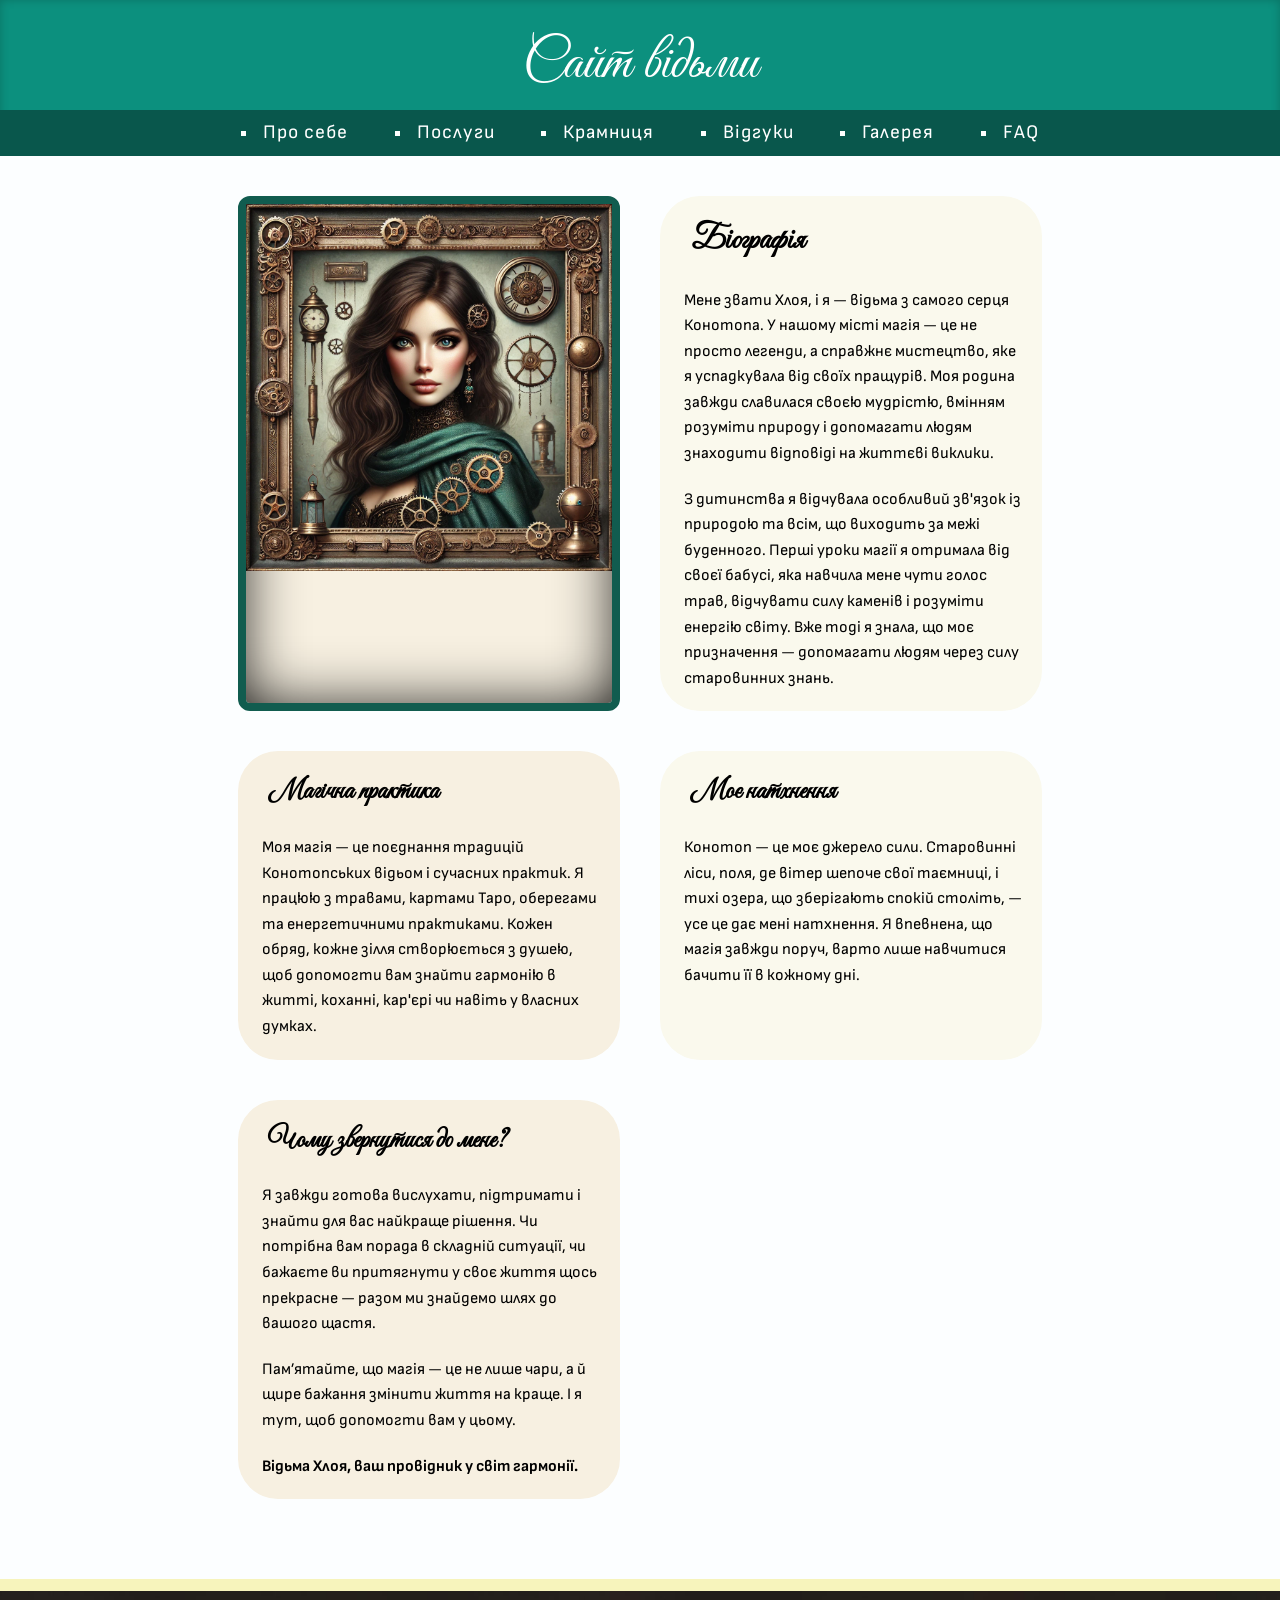
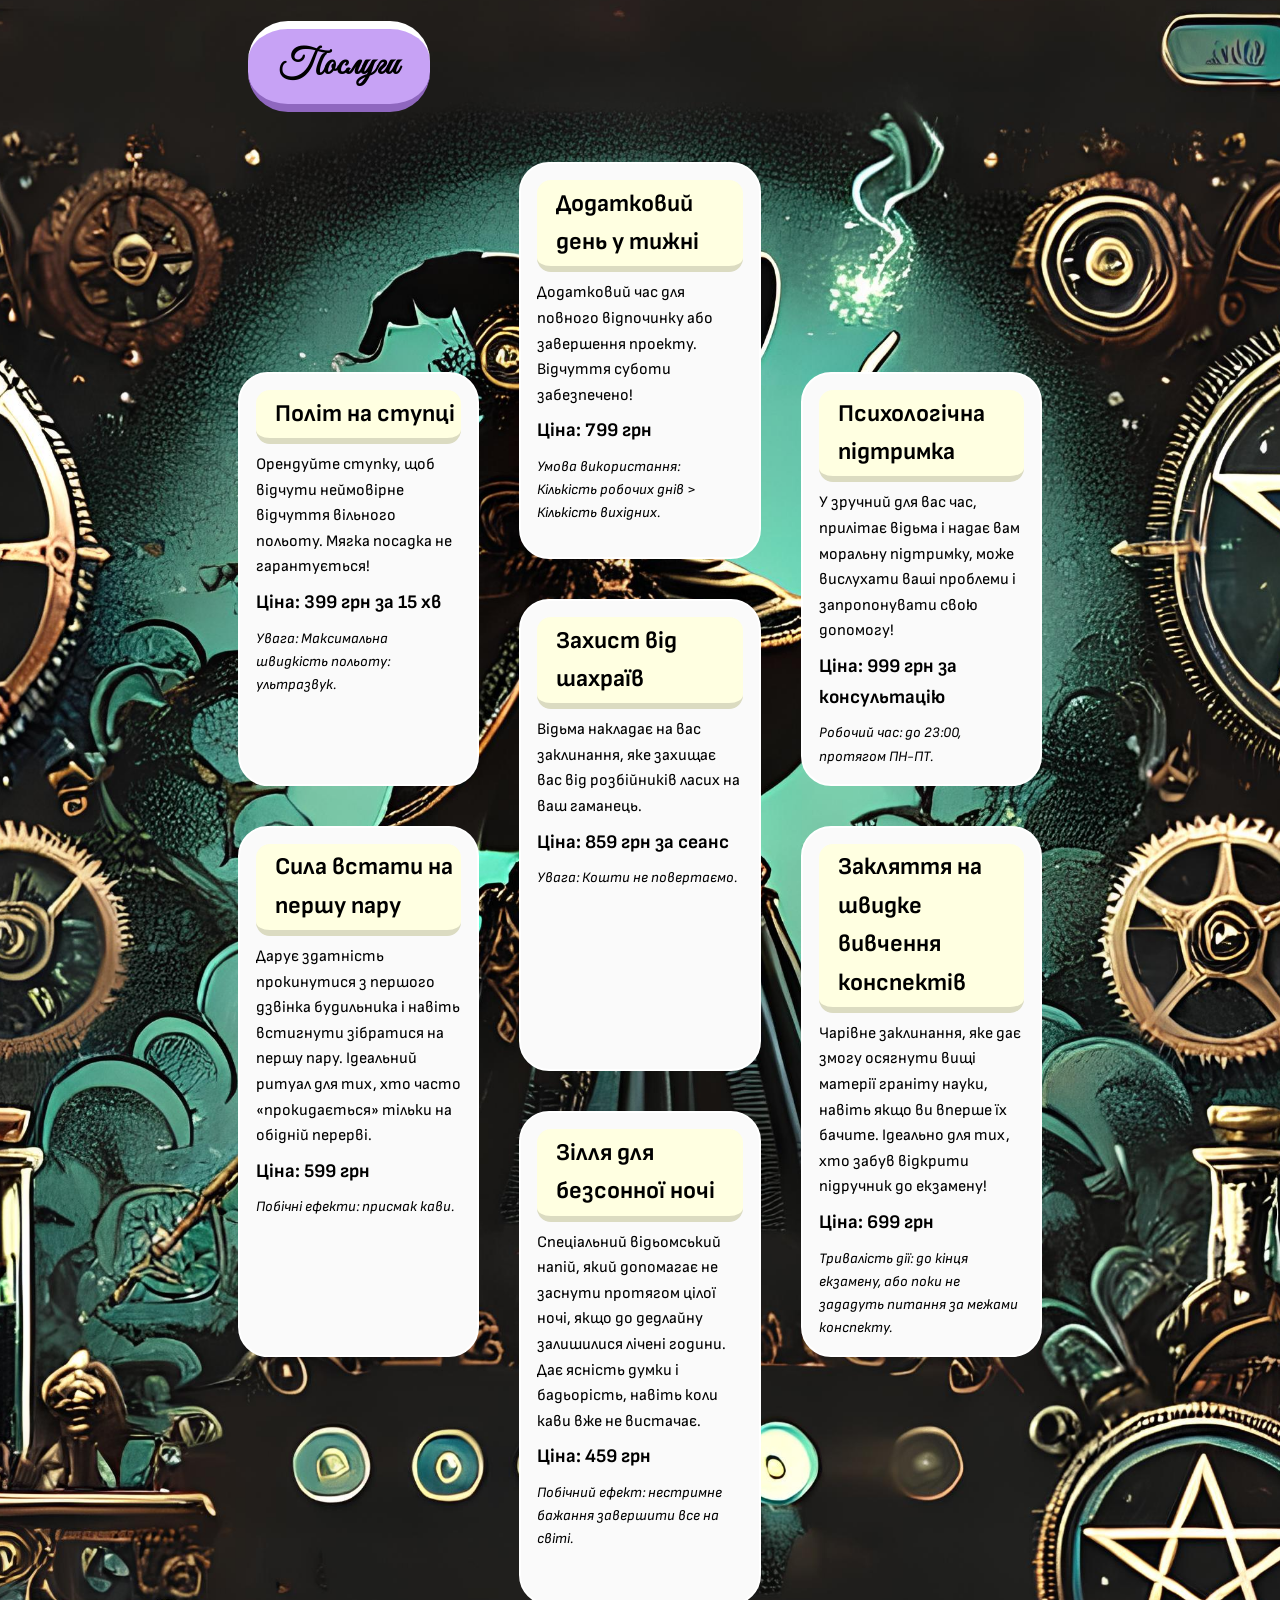
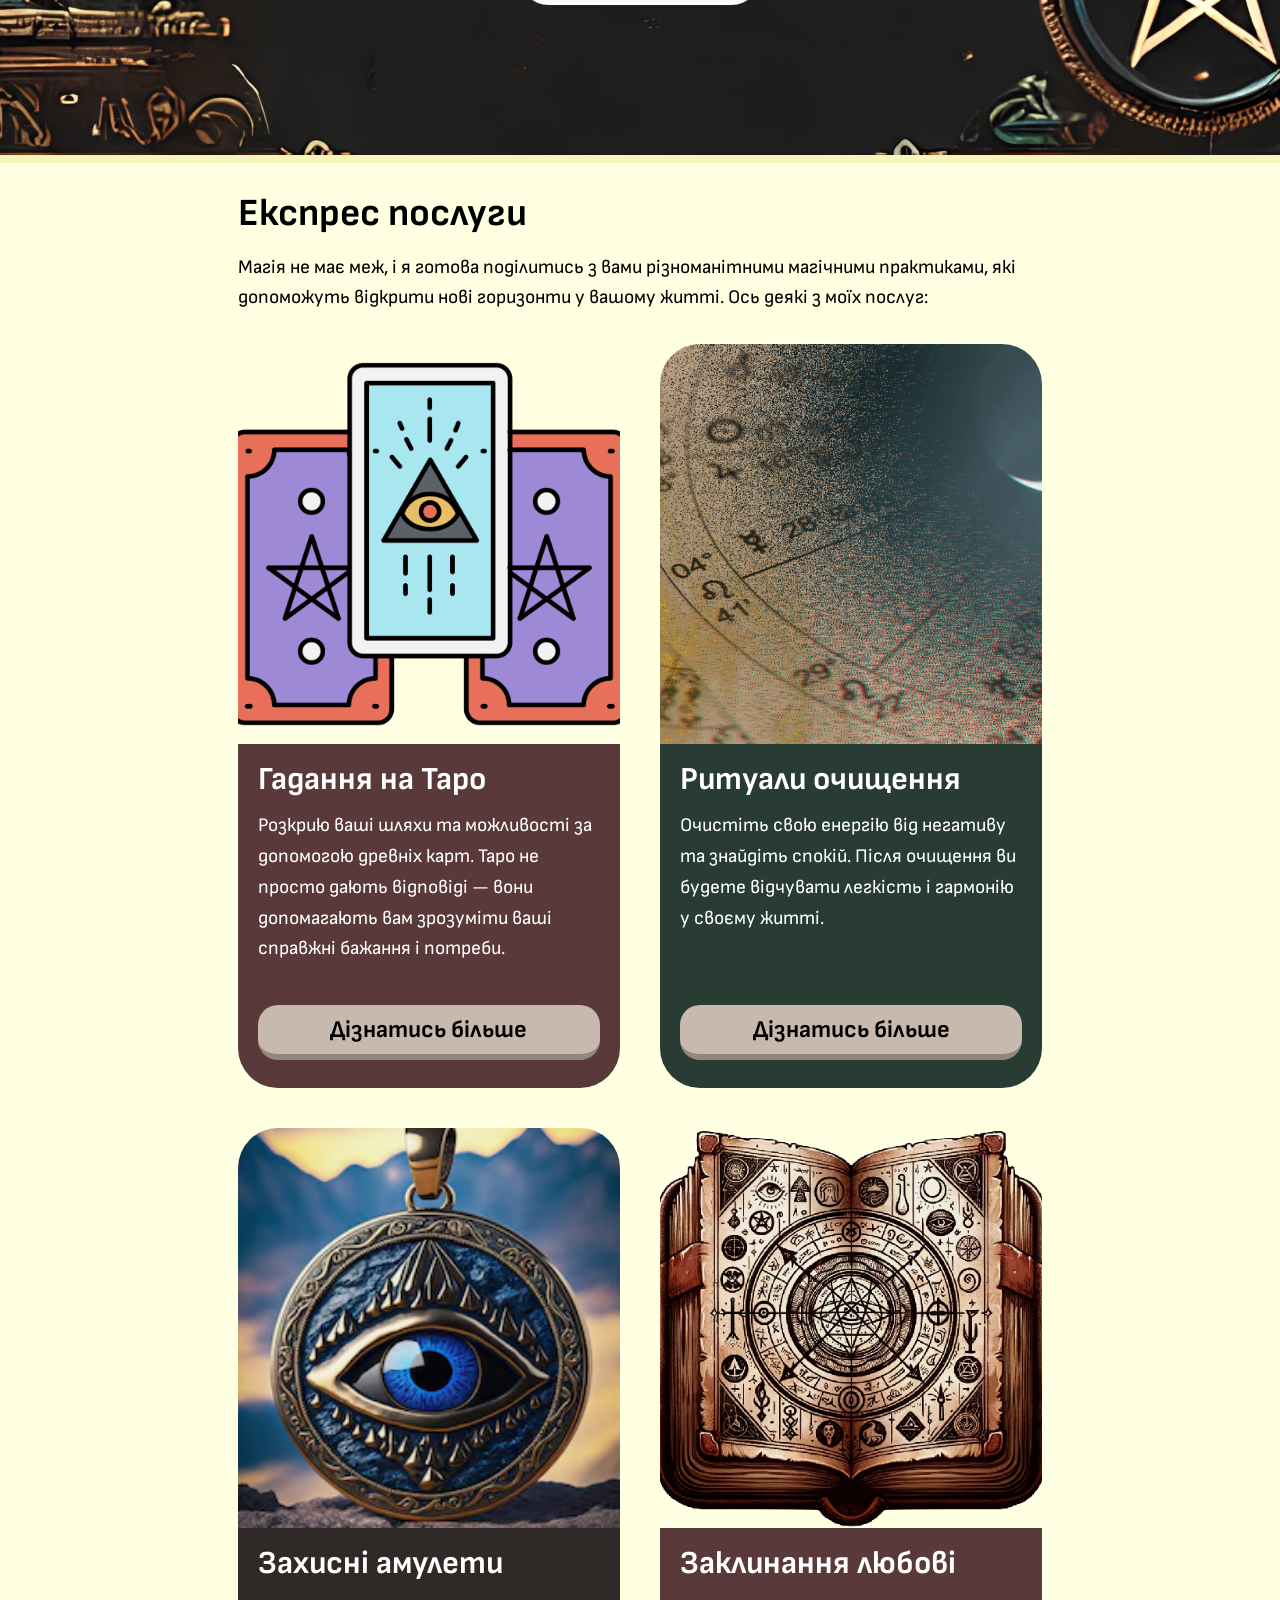
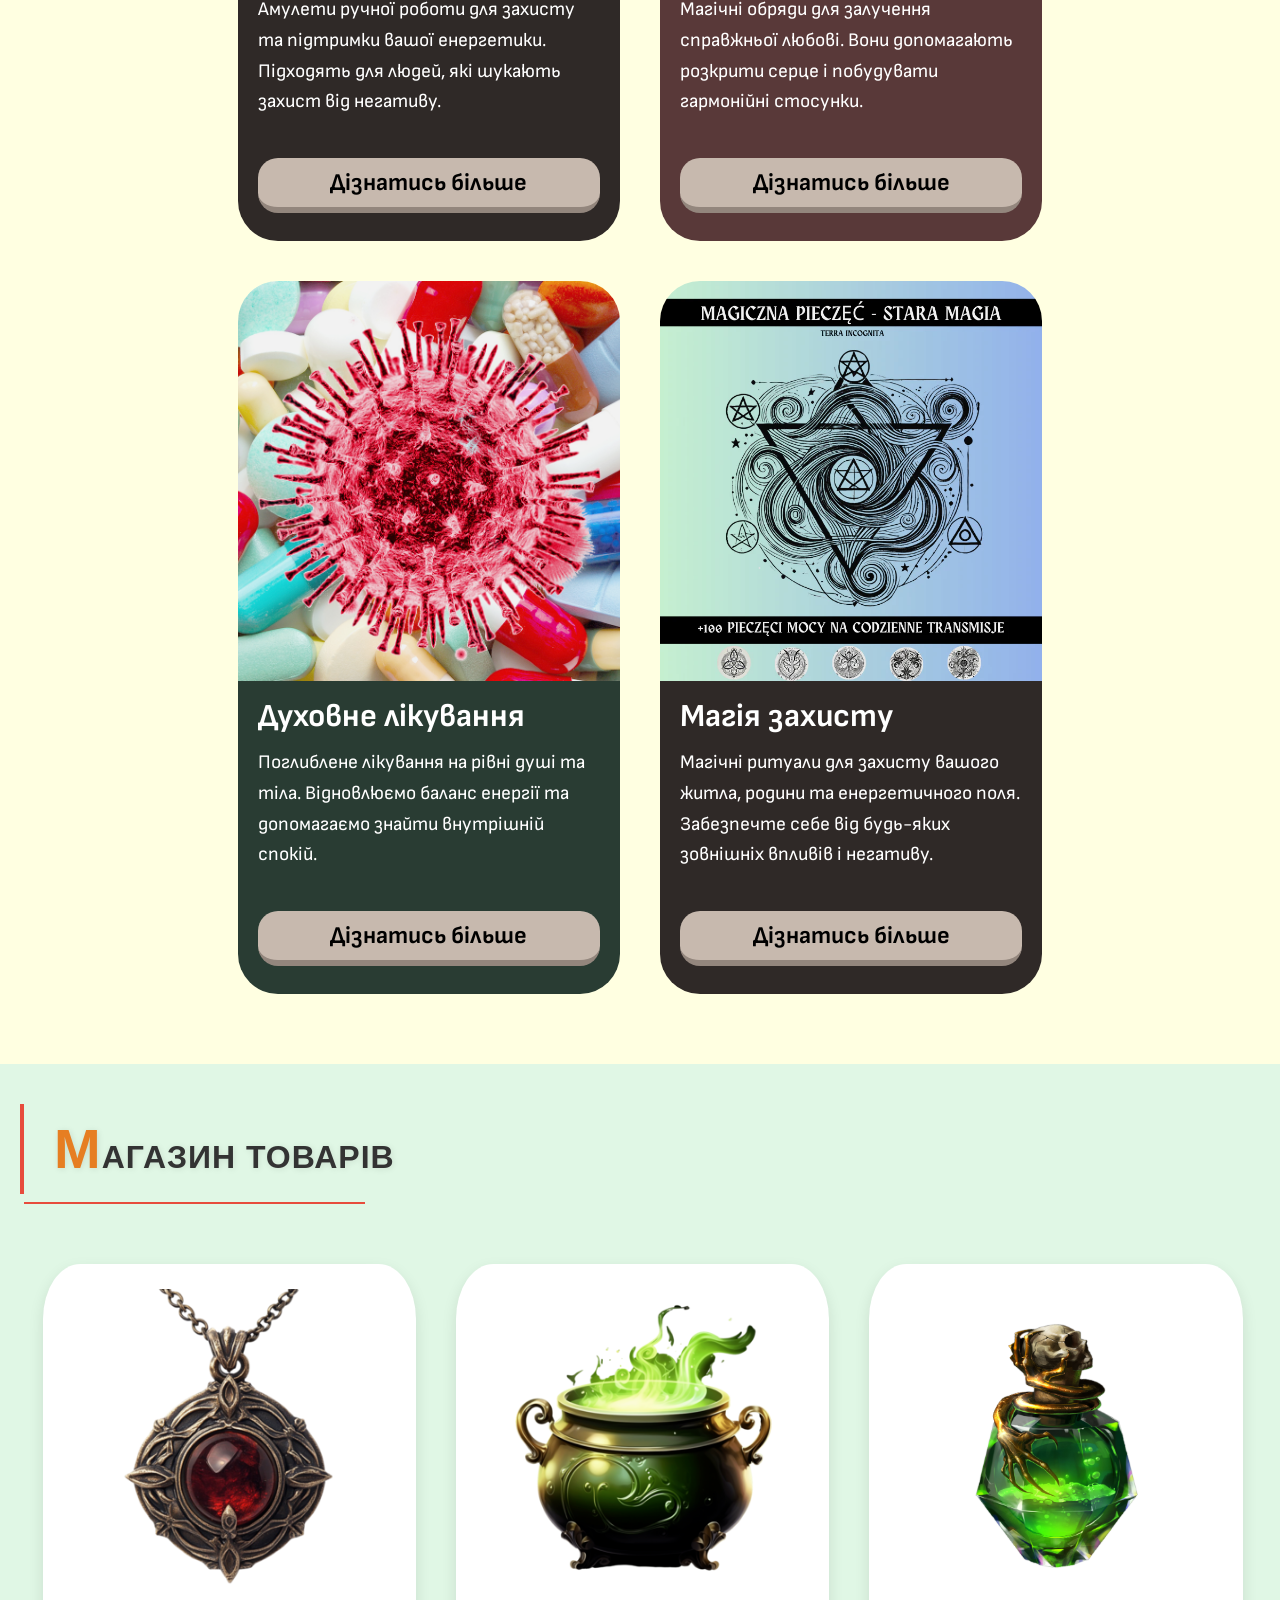
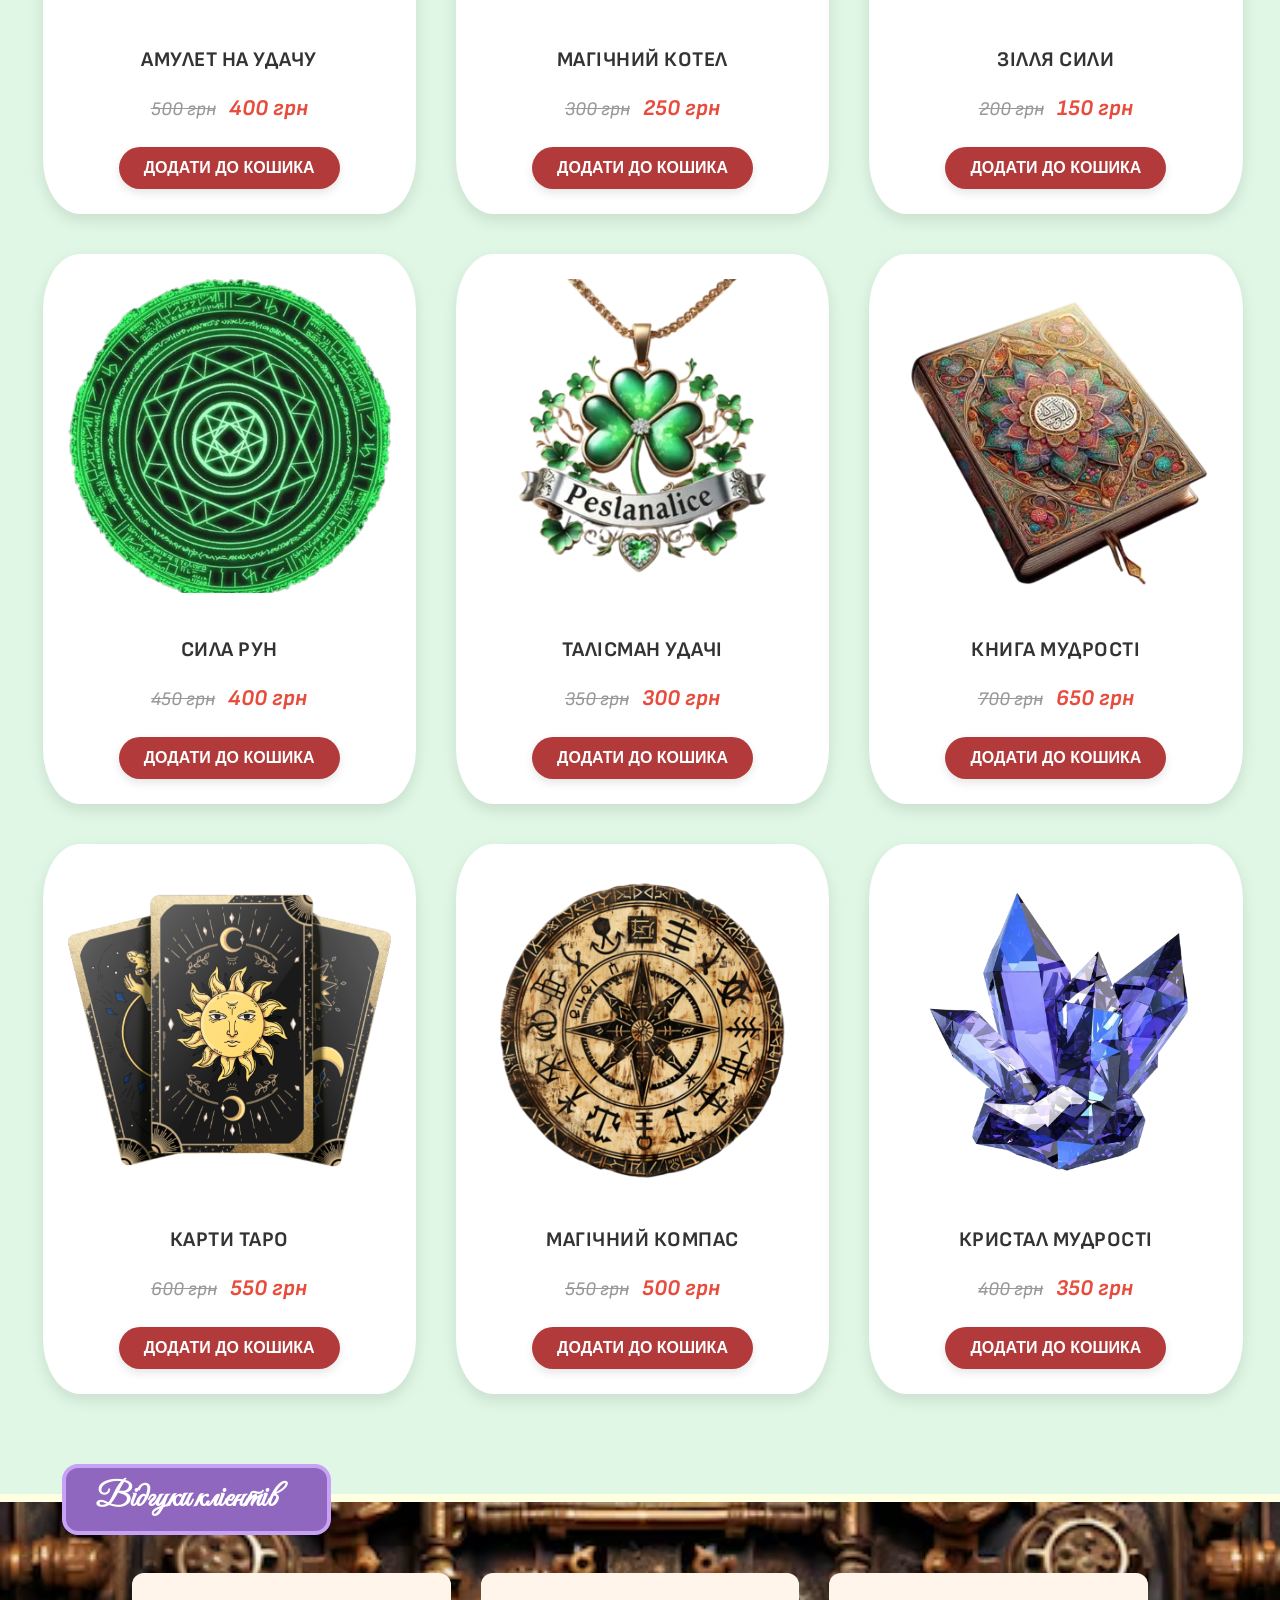
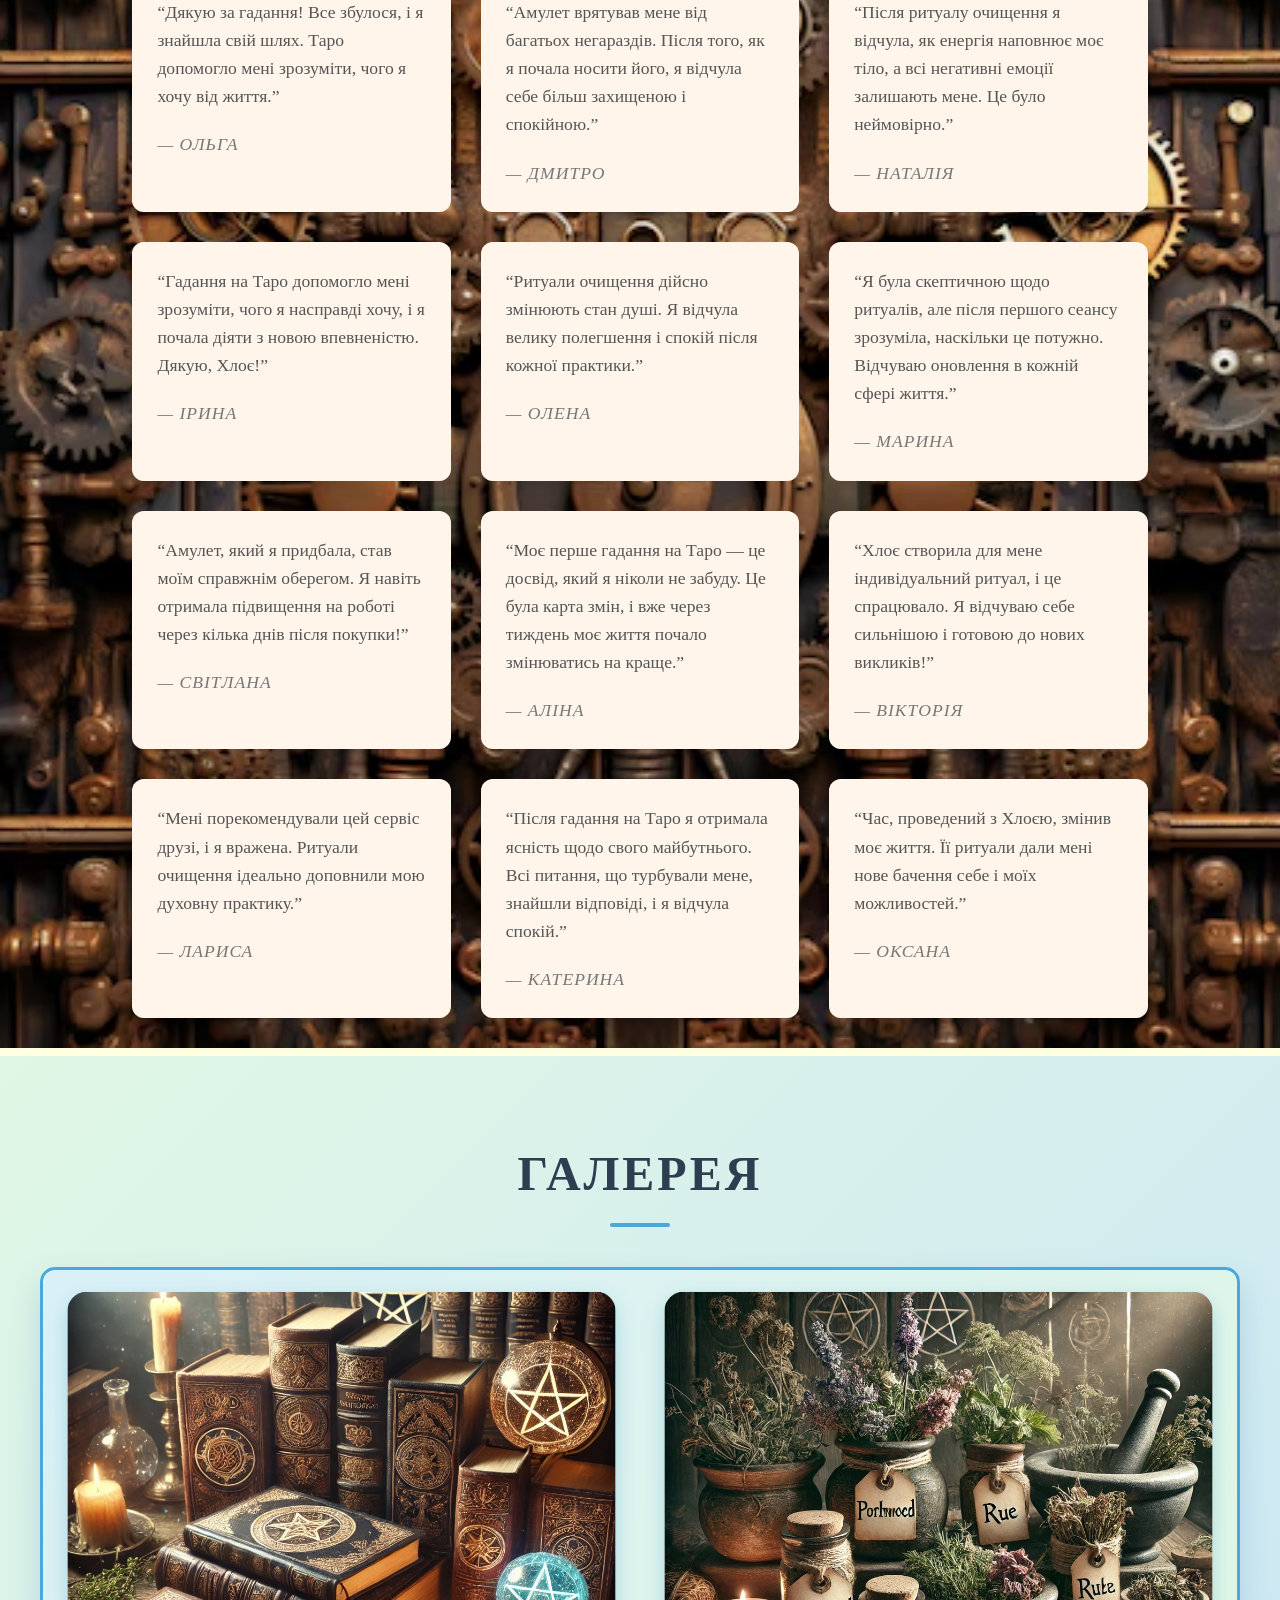
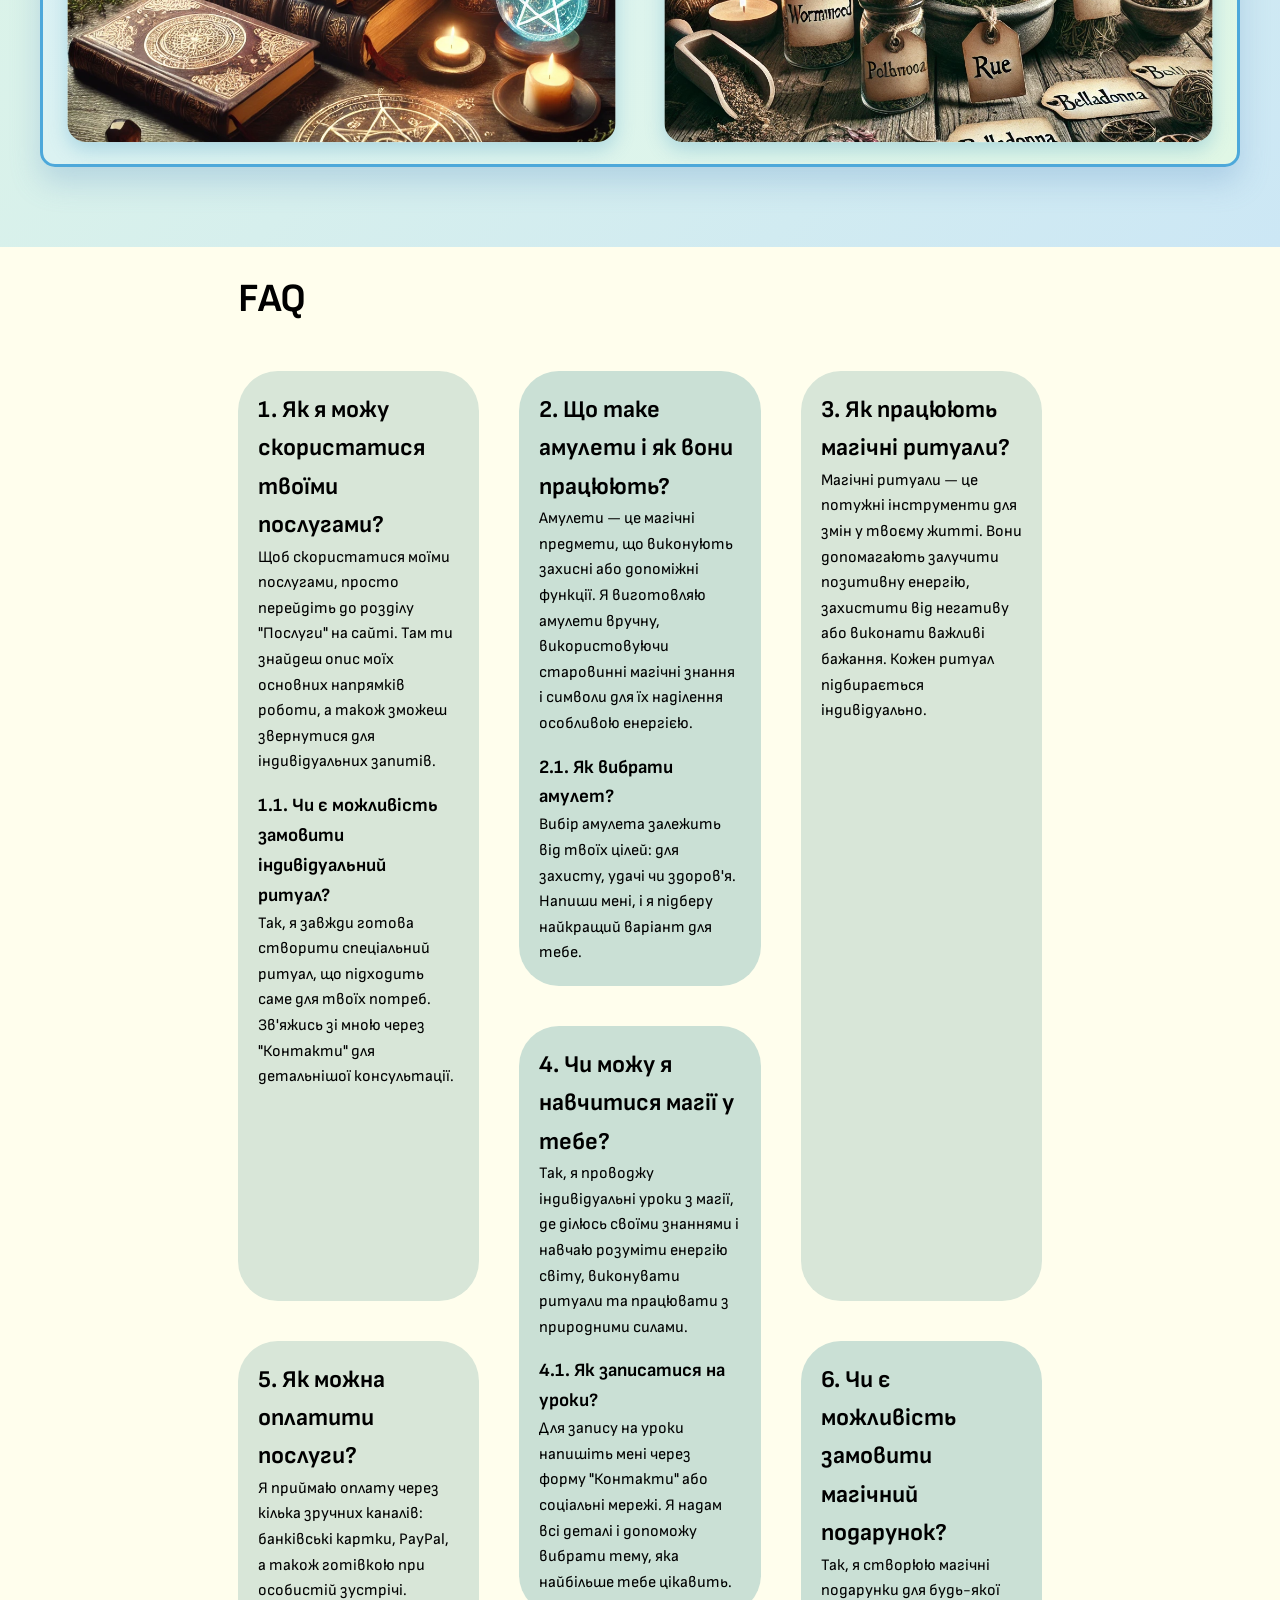
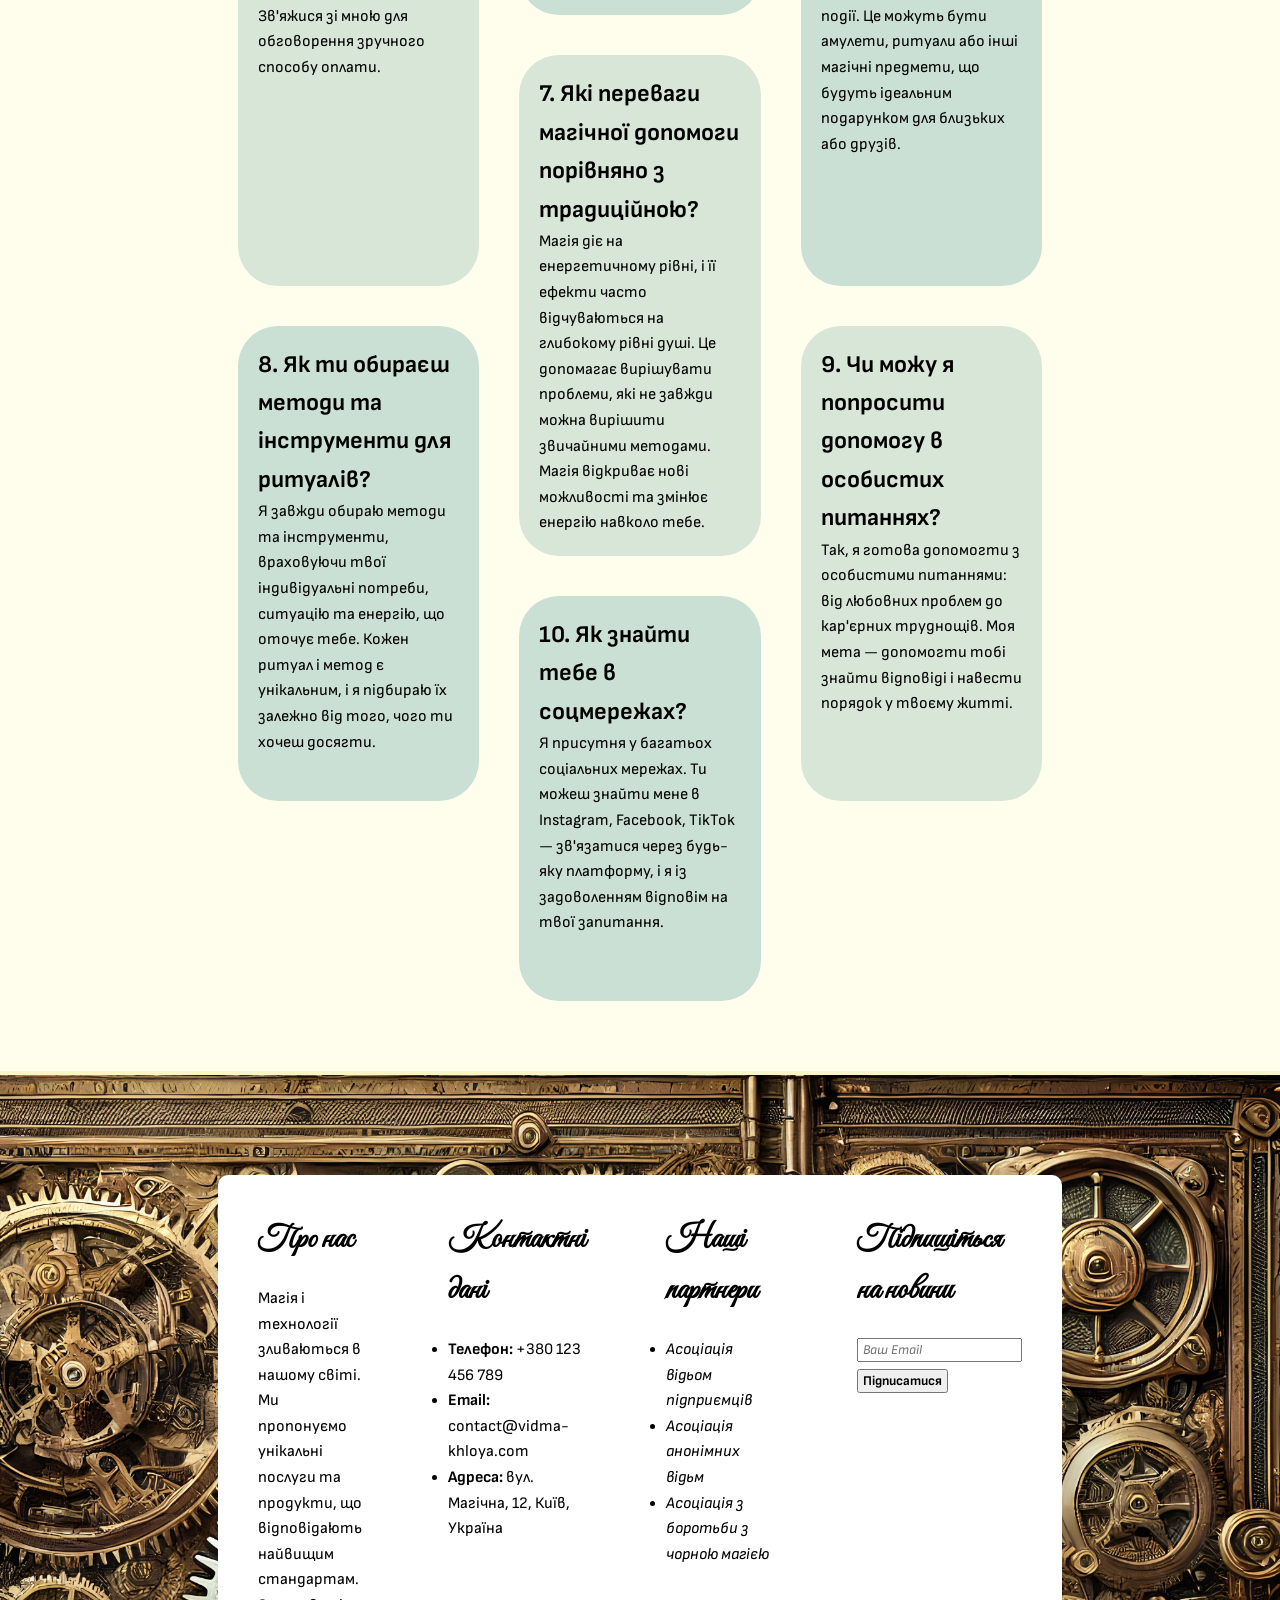
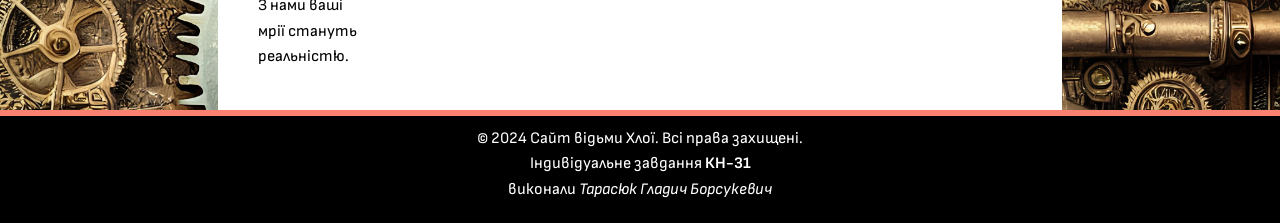
==== commit f2bf8092: "Add files via upload" ====
--- a/index.html
+++ b/index.html
@@ -322,7 +322,9 @@
     </section>
 
     <section id="shop">
-        <h2 class="shop-title">Крамниця</h2>
+        <h2 class="shop-title">
+            <span>М</span>агазин товарів
+        </h2>
         <div class="shop__wrap">
             <div class="shop__content">
                 <div class="shop__image-wrapper">
@@ -502,12 +504,26 @@
                 <div class="slide"><img src="img/books.webp" alt="Image 2"></div>
                 <div class="slide"><img src="img/herbs.webp" alt="Image 3"></div>
                 <div class="slide"><img src="img/witch2.jpg" alt="Image 4"></div>
+                <div class="slide"><img src="img/witch3.jfif" alt="Image 5"></div>
+                <div class="slide"><img src="img/jar.jfif" alt="Image 6"></div>
+                <div class="slide"><img src="img/house.jfif" alt="Image 7"></div>
+                <div class="slide"><img src="img/forest.jfif" alt="Image 8"></div>
+                <div class="slide"><img src="img/amulet.jfif" alt="Image 9"></div>
+                <div class="slide"><img src="img/book2.jfif" alt="Image 10"></div>
+                <div class="slide"><img src="img/castle.jpeg" alt="Image 11"></div>
+                <div class="slide"><img src="img/books.webp" alt="Image 12"></div>
+                <div class="slide"><img src="img/herbs.webp" alt="Image 13"></div>
+                <div class="slide"><img src="img/witch2.jpg" alt="Image 14"></div>
+                <div class="slide"><img src="img/witch3.jfif" alt="Image 15"></div>
+                <div class="slide"><img src="img/jar.jfif" alt="Image 16"></div>
+                <div class="slide"><img src="img/house.jfif" alt="Image 17"></div>
+                <div class="slide"><img src="img/forest.jfif" alt="Image 18"></div>
+                <div class="slide"><img src="img/amulet.jfif" alt="Image 19"></div>
+                <div class="slide"><img src="img/book2.jfif" alt="Image 20"></div>
             </div>
         </div>
     </section>
     
-    
-
 
     <section id="faq">
         <div class="width-wrapper">
--- a/style/galary.css
+++ b/style/galary.css
@@ -1,17 +1,19 @@
 #gallery {
-    background-color: #1c1c1c; /* Темний фон для контрасту */
-    color: #f4f4f4; /* Світлий текст */
+    background-color: #e0f7e5;
+    color: #333333;
     padding: 80px 20px;
     text-align: center;
     position: relative;
-    overflow: hidden; /* Щоб приховати зайві елементи */
+    overflow: hidden;
+    background: linear-gradient(135deg, #e0f7e5, #cce7f5);
+    font-family: 'Merriweather', serif;
 }
 
 #gallery h2 {
     font-size: 3rem;
     margin-bottom: 40px;
-    color: #f4f4f4;
-    font-weight: bold;
+    color: #2c3e50;
+    font-weight: 700;
     text-transform: uppercase;
     letter-spacing: 3px;
     position: relative;
@@ -23,40 +25,64 @@
     display: block;
     width: 60px;
     height: 4px;
-    background: #e63946; /* Акцентний колір */
+    background: #4da8da;
     margin: 10px auto 0;
     border-radius: 2px;
+    animation: pulse 1.5s infinite ease-in-out;
+}
+
+@keyframes pulse {
+    0%, 100% {
+        transform: scale(1);
+        opacity: 1;
+    }
+    50% {
+        transform: scale(1.2);
+        opacity: 0.7;
+    }
 }
 
 .gallery-carousel {
     display: flex;
-    gap: 20px; /* Простір між слайдами */
+    gap: 0;
     overflow: hidden;
     position: relative;
-    width: 90%; /* Трохи зменшити ширину */
+    width: 100%;
     max-width: 1200px;
+    height: 500px;
     margin: 0 auto;
     border-radius: 15px;
-    box-shadow: 0 10px 30px rgba(124, 123, 123, 0.5); /* Тінь для додання об'єму */
-    background: linear-gradient(135deg, #2a2a2a, #1c1c1c); /* Додатковий градієнт */
+    box-shadow: 0 15px 30px rgba(100, 150, 200, 0.3);
+    background: linear-gradient(135deg, #d9f0f7, #e0f7e5);
+    border: 3px solid #4da8da;
 }
 
 .slide {
-    min-width: 100%;
-    transition: transform 0.5s ease-in-out;
+    flex: 0 0 50%;
+    box-sizing: border-box;
+    padding: 10px;
+    transition: transform 0.5s ease-in-out, opacity 0.5s ease-in-out;
+    position: relative;
 }
 
 .slide img {
-    width: 100%; /* Використання всієї ширини слайда */
-    height: auto; /* Автоматична висота для пропорцій */
-    max-height: 500px;
+    width: 100%;
+    height: 100%;
+    max-height: 480px;
     object-fit: cover;
-    border-radius: 10px;
-    box-shadow: 0 8px 15px rgba(218, 210, 210, 0.3);
-    transform: scale(0.95); /* Початкове зменшення для ефекту */
-    transition: transform 0.3s ease, box-shadow 0.3s ease;
+    display: block;
+    border-radius: 20px;
+    box-shadow: 0 8px 20px rgba(50, 150, 200, 0.3);
+    transform: scale(0.95);
+    transition: transform 0.3s ease, box-shadow 0.3s ease, filter 0.3s ease;
+    filter: grayscale(10%);
 }
 
+.slide img:hover {
+    transform: scale(1);
+    box-shadow: 0 12px 25px rgba(30, 130, 180, 0.4);
+    filter: grayscale(0);
+}
 
 #gallery::before, #gallery::after {
     content: '';
@@ -64,7 +90,6 @@
     top: 0;
     bottom: 0;
     width: 150px;
-    background: linear-gradient(to right, #7ebace, transparent);
     z-index: 10;
 }
 
@@ -75,3 +100,30 @@
 #gallery::after {
     right: 0;
 }
+
+.gallery-navigation {
+    position: absolute;
+    top: 50%;
+    transform: translateY(-50%);
+    display: flex;
+    justify-content: space-between;
+    width: 100%;
+    z-index: 20;
+}
+
+.gallery-navigation button {
+    background-color: #4da8da;
+    color: #fff;
+    border: none;
+    padding: 15px 20px;
+    border-radius: 50%;
+    box-shadow: 0 4px 10px rgba(30, 130, 180, 0.3);
+    cursor: pointer;
+    transition: transform 0.3s ease, background-color 0.3s ease, box-shadow 0.3s ease;
+}
+
+.gallery-navigation button:hover {
+    transform: scale(1.2);
+    background-color: #35799e;
+    box-shadow: 0 6px 15px rgba(0, 0, 0, 0.3);
+}
--- a/style/shop.css
+++ b/style/shop.css
@@ -1,21 +1,21 @@
 #shop {
-    background: linear-gradient(to bottom, #fff0f5, #fde4e1);
-    padding: 80px 15px;
-    text-align: center;
+    background: #e0f7e5;
+    padding: 0px 15px 100px 20px;
     font-family: 'Arial', sans-serif;
 }
+
 
 #shop>div>h2 {
     margin-left: 20px;
     padding-bottom: 8px;
     font-family: "Sofia Sans", sans-serif;
     font-size: 2.4em;
+    text-align: left; /* Додаткове вирівнювання заголовка */
 }
 
 #shop h2 {
     font-size: 2rem;
     color: #333;
-    margin-bottom: 40px;
     text-transform: uppercase;
     font-weight: bold;
     letter-spacing: 1px;
@@ -23,10 +23,22 @@
     font-family: 'Roboto', sans-serif;
 }
 
+.shop-title::first-letter {
+    color: #2c3e50; /* Темно-синій колір для першої літери */
+    font-size: 3.5rem;
+    font-weight: bold;
+}
+.shop-title::first-letter {
+    color: #e67e22; /* Теплий оранжевий для першої літери */
+    font-size: 3.5rem;
+    font-weight: bold;
+}
+
+
 #shop .shop__wrap {
     display: grid;
     grid-template-columns: repeat(3, 1fr);
-    gap: 30px;
+    gap: 40px; /* Збільшена відстань між картками */
     margin-top: 30px;
     max-width: 1200px;
     margin-left: auto;
@@ -35,7 +47,7 @@
 
 #shop .shop__content {
     background: #fff;
-    border-radius: 12px;
+    border-radius: 10%; /* Заокруглені картки на 40% */
     box-shadow: 0 6px 15px rgba(0, 0, 0, 0.1);
     overflow: hidden;
     transition: transform 0.3s ease, box-shadow 0.3s ease;
@@ -43,10 +55,12 @@
     padding: 25px;
     display: flex;
     flex-direction: column;
-    justify-content: space-between;
+    justify-content: center; /* Центрування по вертикалі */
+    align-items: center; /* Центрування по горизонталі */
     height: 550px;
     max-width: 100%;
     font-family: 'Arial', sans-serif;
+    text-align: center; /* Вирівнювання тексту по центру */
 }
 
 #shop .shop__content:hover {
@@ -91,7 +105,7 @@
 }
 
 .btng {
-    background-color: #0C907E;
+    background-color: #b33a3a; /* Бордовий колір */
     color: #fff;
     border: none;
     padding: 12px 25px;
@@ -107,14 +121,14 @@
 }
 
 .btng:hover {
-    background-color: #087960;
+    background-color: #992d2d; /* Трохи темніший бордовий */
     transform: translateY(-2px);
     box-shadow: 0 6px 15px rgba(0, 0, 0, 0.1);
 }
 
 .btng:focus {
     outline: none;
-    box-shadow: 0 0 0 4px rgba(0, 145, 125, 0.6);
+    box-shadow: 0 0 0 4px rgba(179, 58, 58, 0.6);
 }
 
 .old-price {
@@ -135,14 +149,16 @@
     font-size: 3rem;
     font-weight: 700;
     color: #2c3e50;
-    text-align: left;
+    text-align: left; /* Ліве вирівнювання */
     position: relative;
     margin: 40px 0;
     padding-left: 30px;
-    border-left: 4px solid #e74c3c;
+    border-left: 4px solid #e74c3c; /* Червона лінія */
     letter-spacing: 2px;
     text-transform: uppercase;
     z-index: 1;
+    display: inline-block; /* Відповідає ширині тексту */
+    
 }
 
 .shop-title:hover {
@@ -160,7 +176,15 @@
     width: 100%;
     height: 2px;
     background-color: #e74c3c;
-}
+    max-width: calc(100% - 30px);
+}
+
+.shop-title span:first-letter {
+    color: #e74c3c; /* Інший колір для першої літери */
+    font-size: 3.5rem; /* Трохи більший розмір */
+}
+
+
 
 @media (max-width: 1024px) {
     #shop h2 {
@@ -169,7 +193,7 @@
 
     #shop .shop__wrap {
         grid-template-columns: repeat(2, 1fr);
-        gap: 20px;
+        gap: 25px; /* Збільшена відстань між картками */
     }
 
     #shop .shop__content {
@@ -184,7 +208,7 @@
 
     #shop .shop__wrap {
         grid-template-columns: repeat(2, 1fr);
-        gap: 15px;
+        gap: 20px; /* Збільшена відстань між картками */
     }
 
     .btng {
@@ -203,7 +227,7 @@
 
     #shop .shop__wrap {
         grid-template-columns: 1fr;
-        gap: 10px;
+        gap: 15px; /* Збільшена відстань між картками */
     }
 
     #shop p {
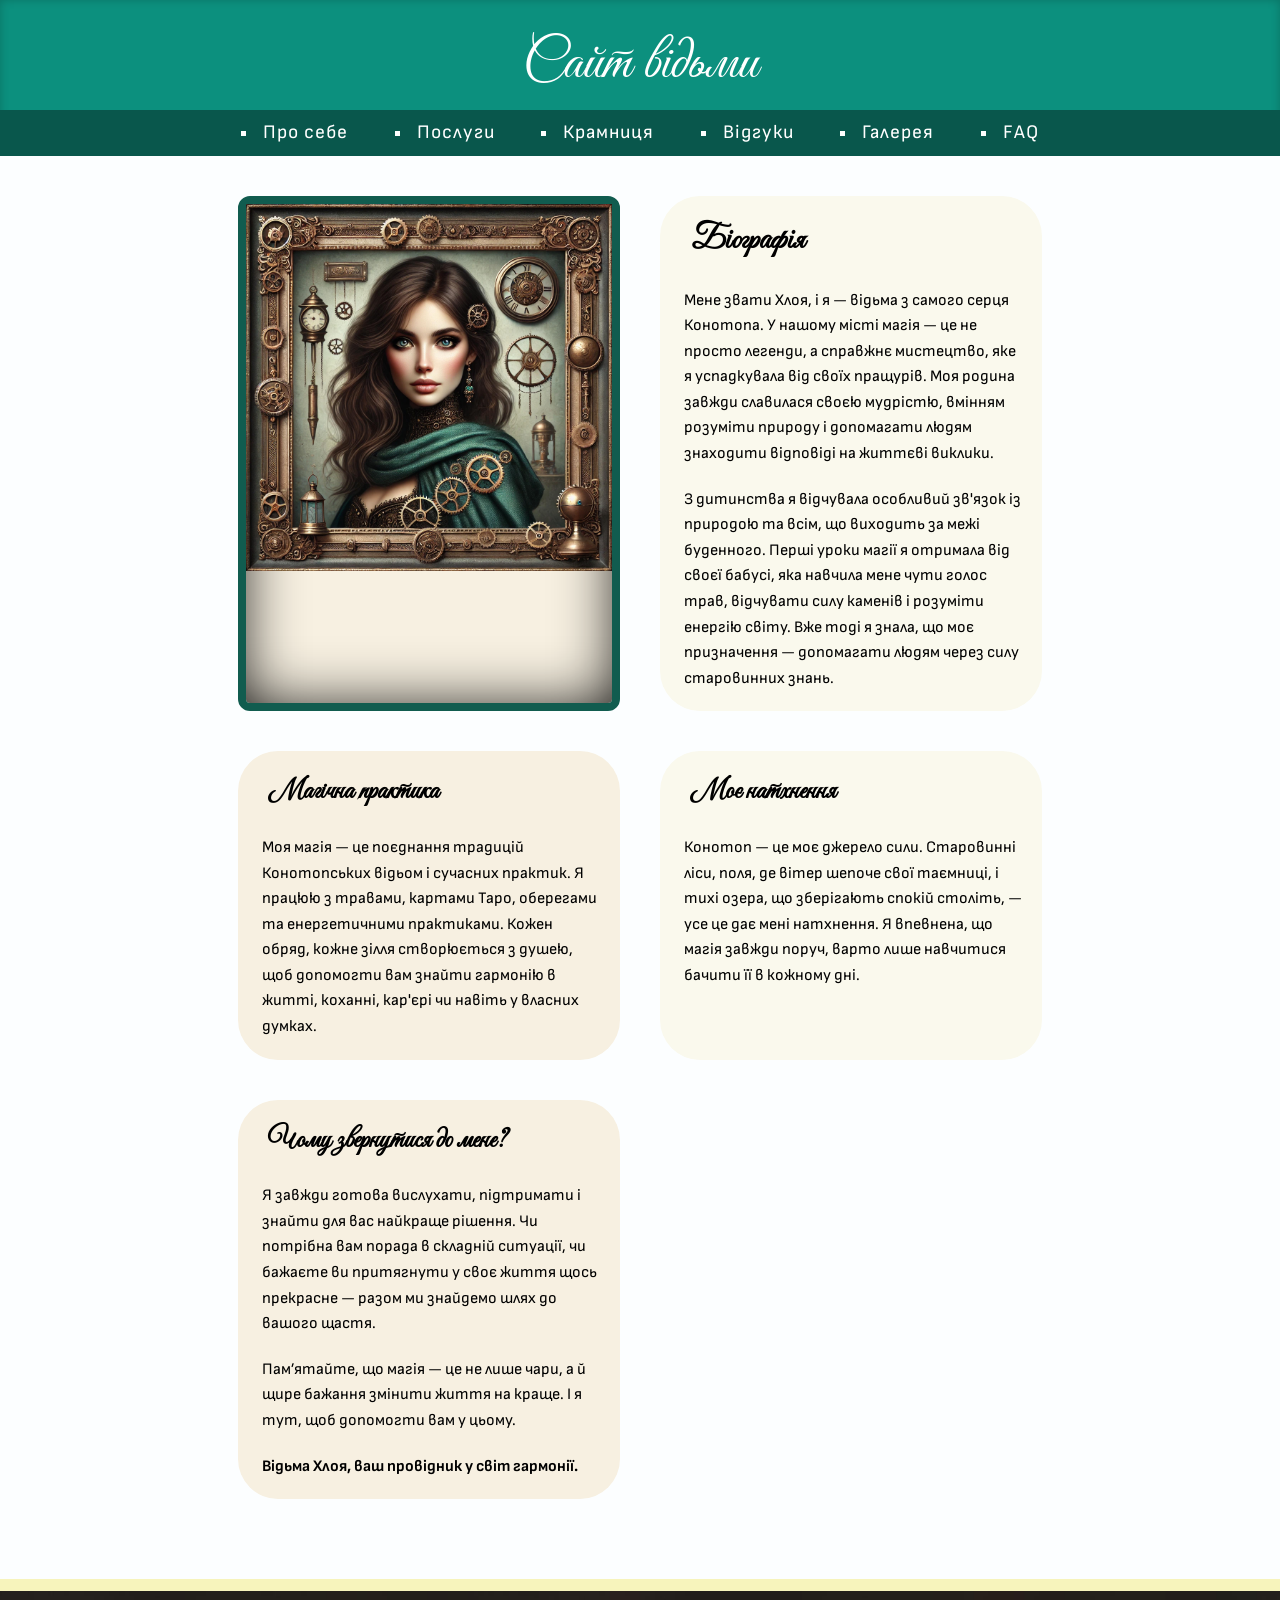
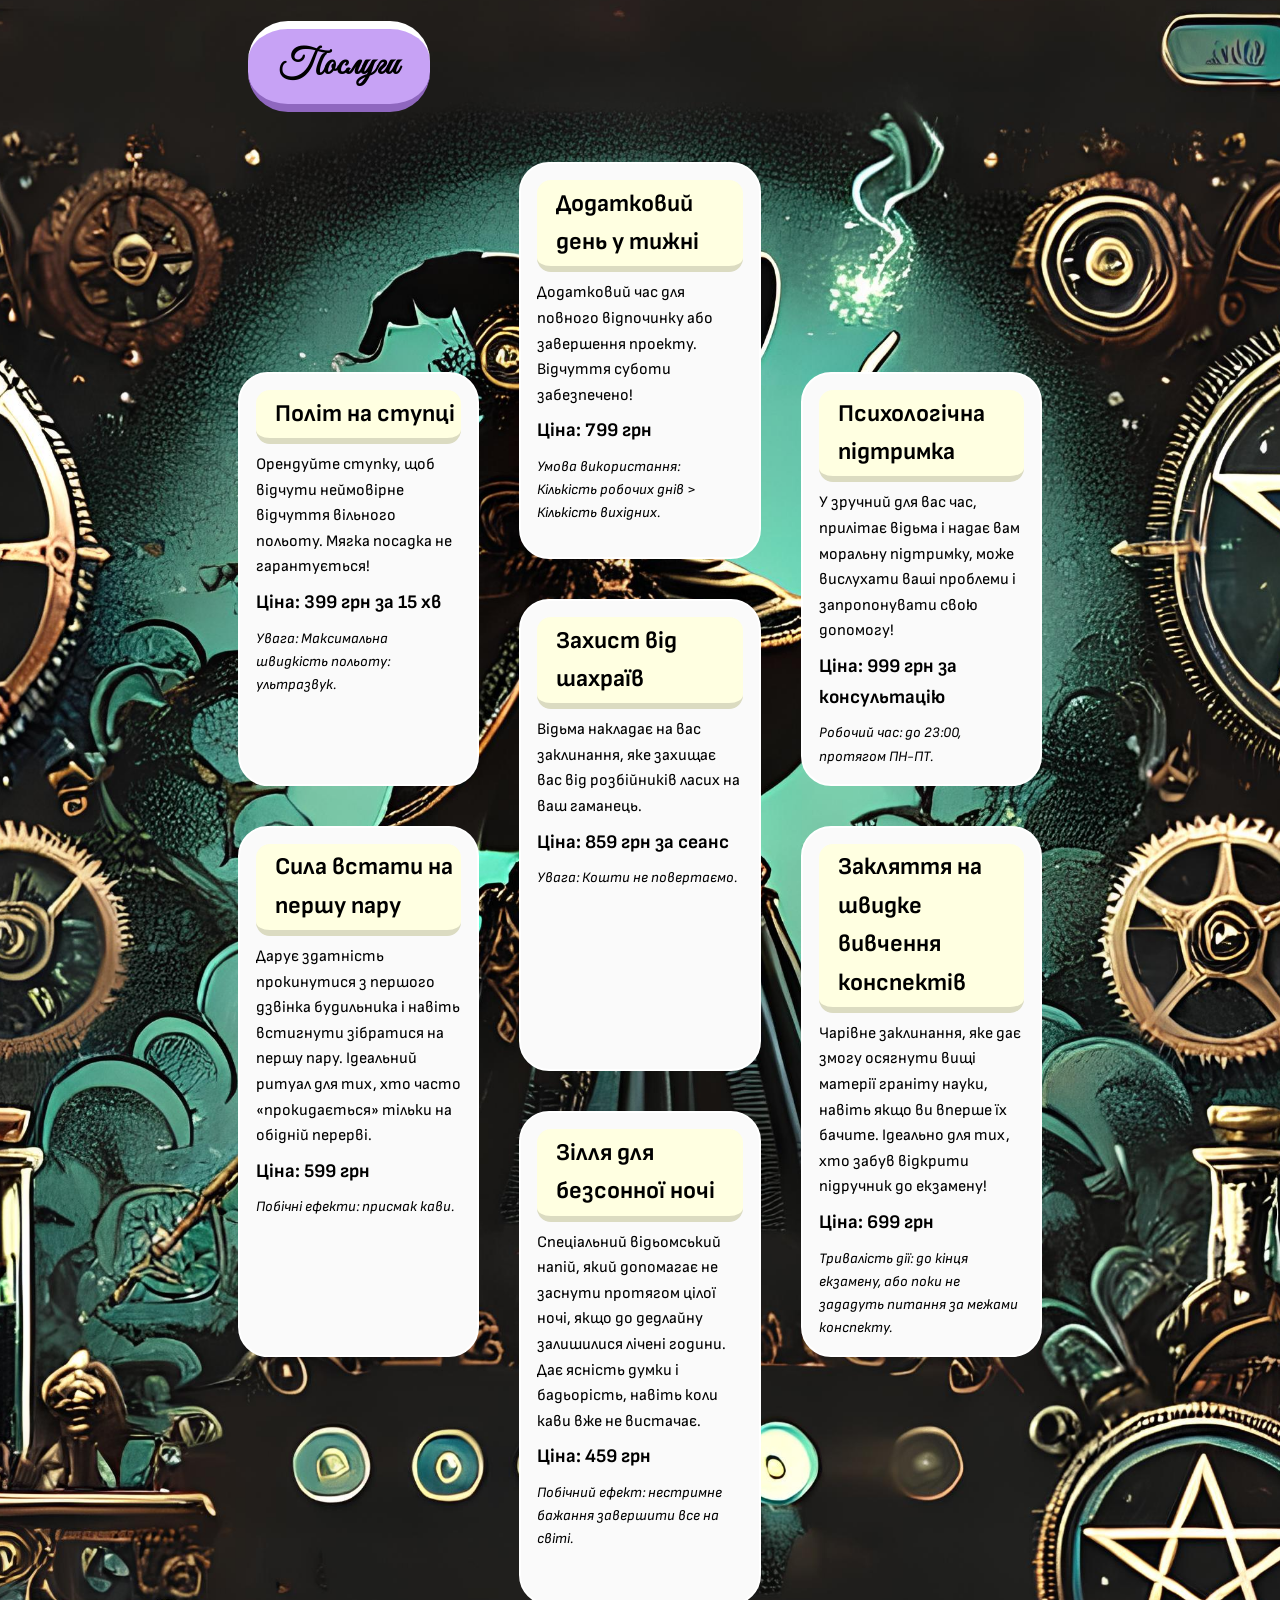
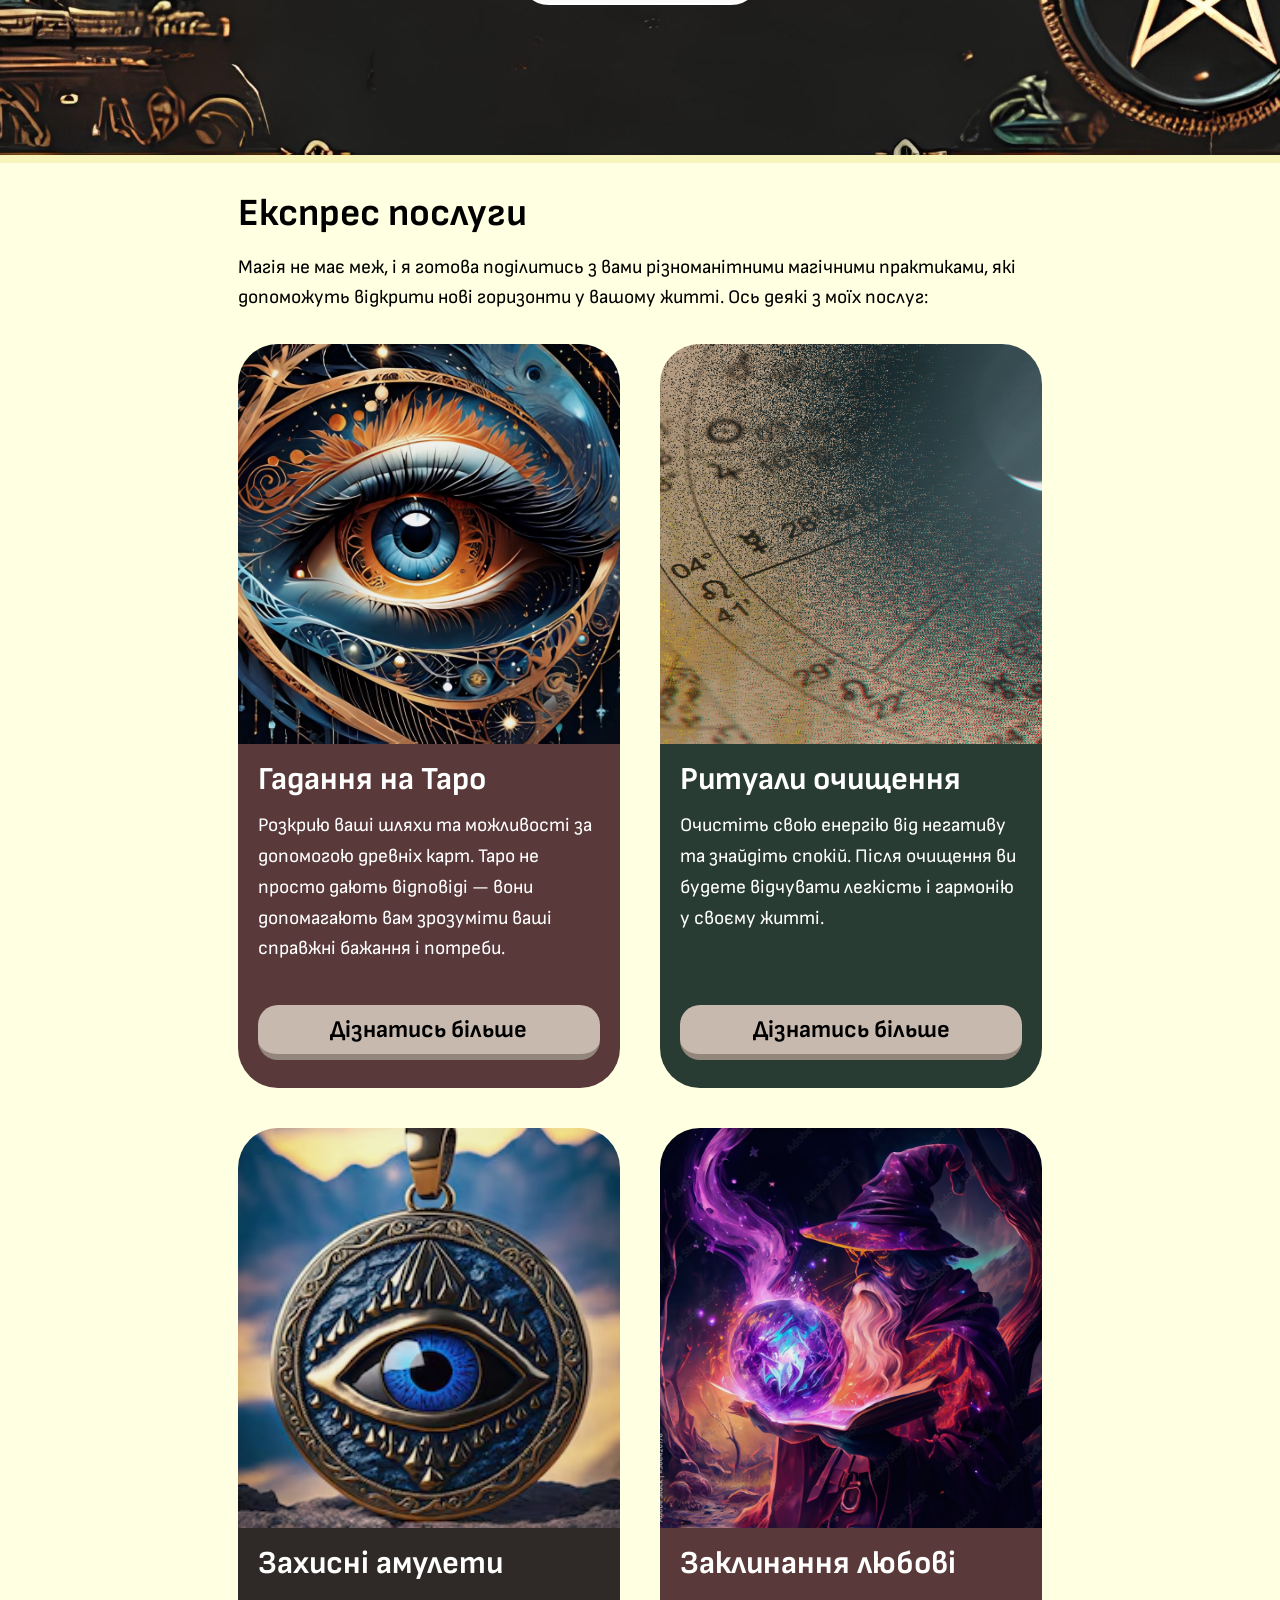
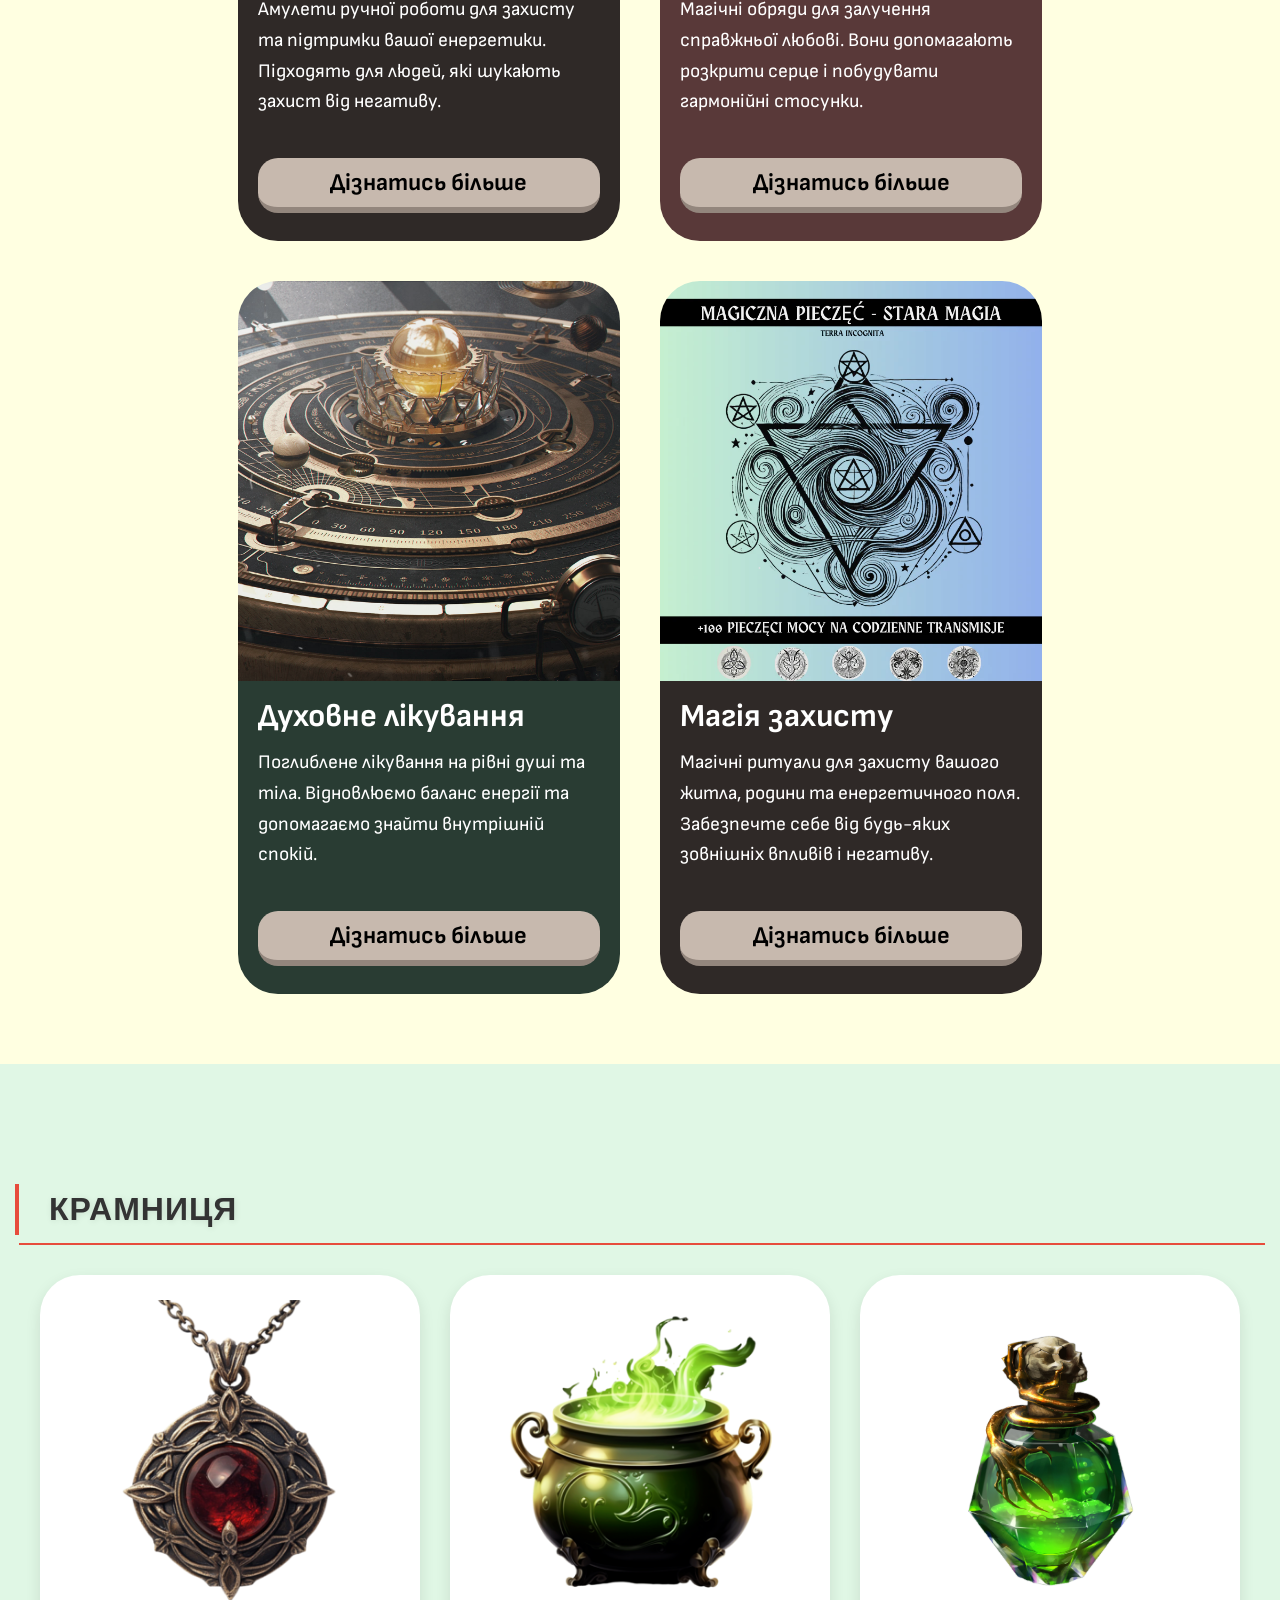
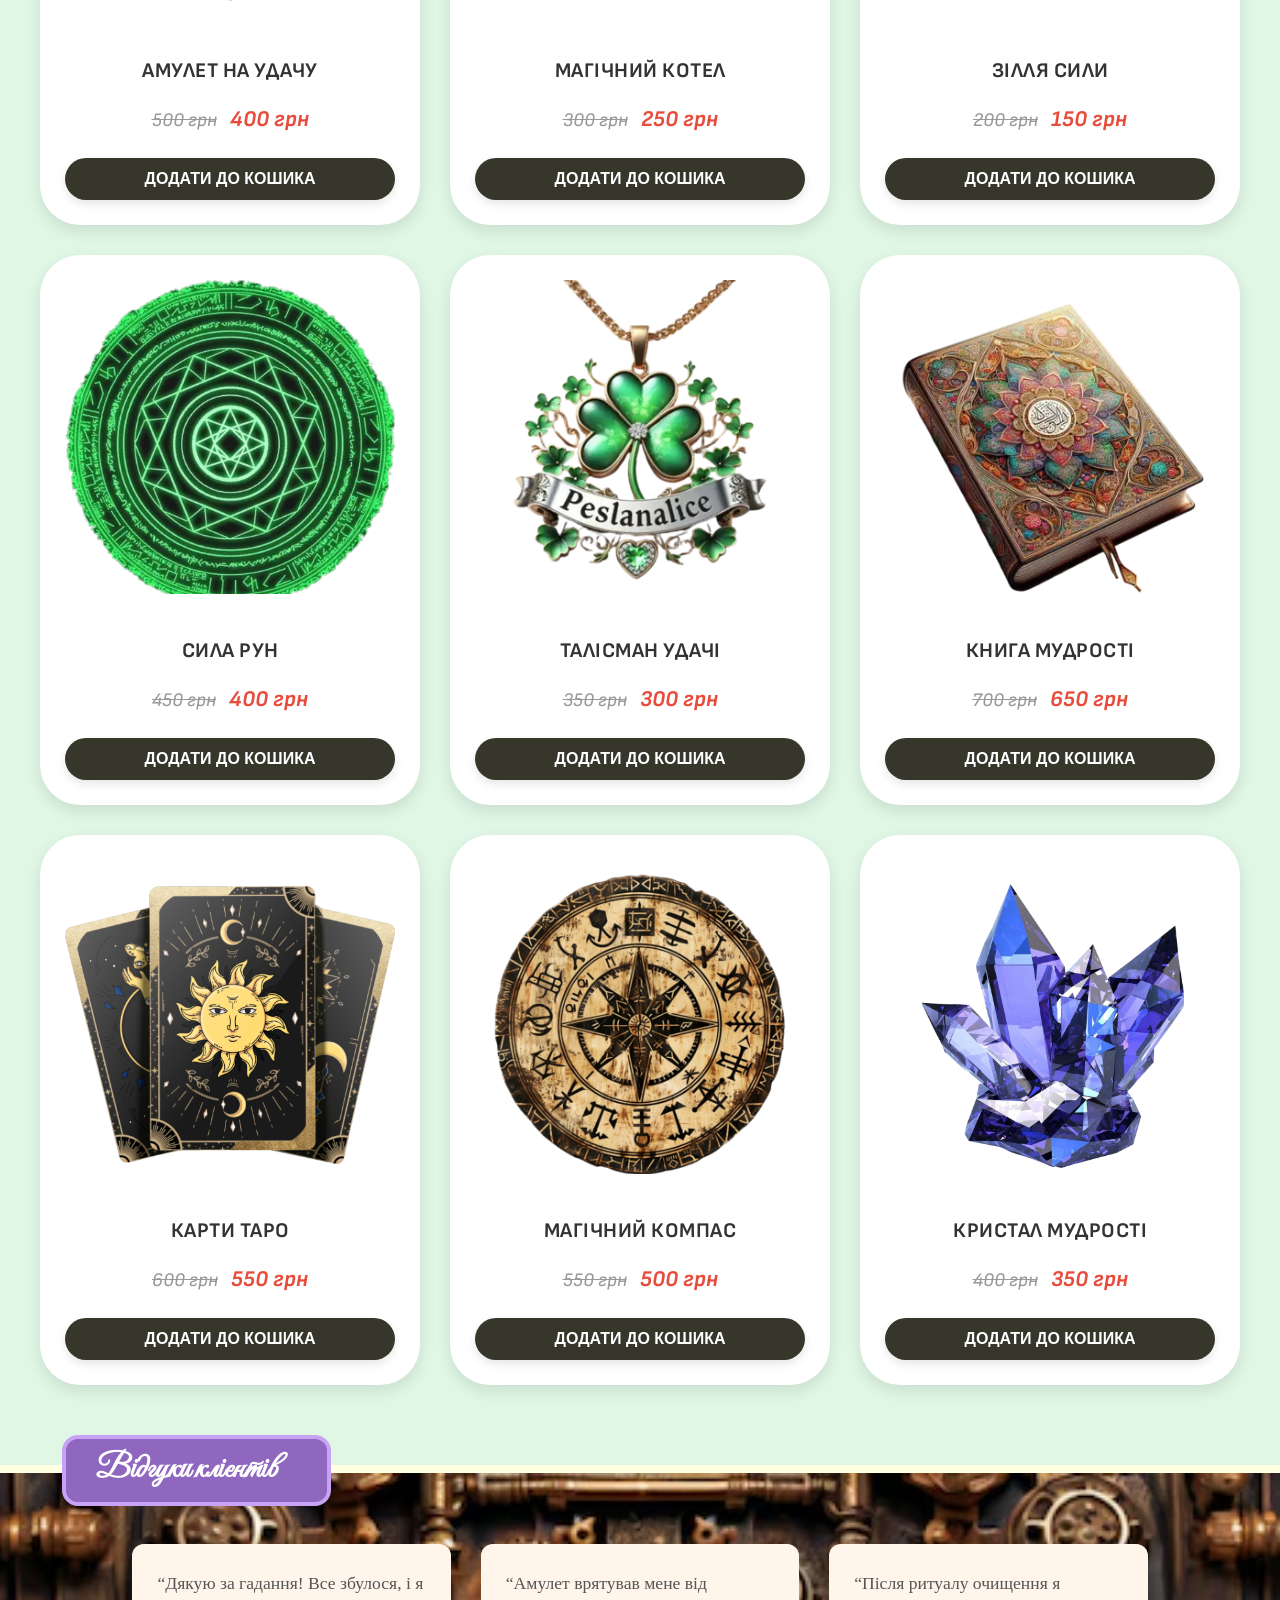
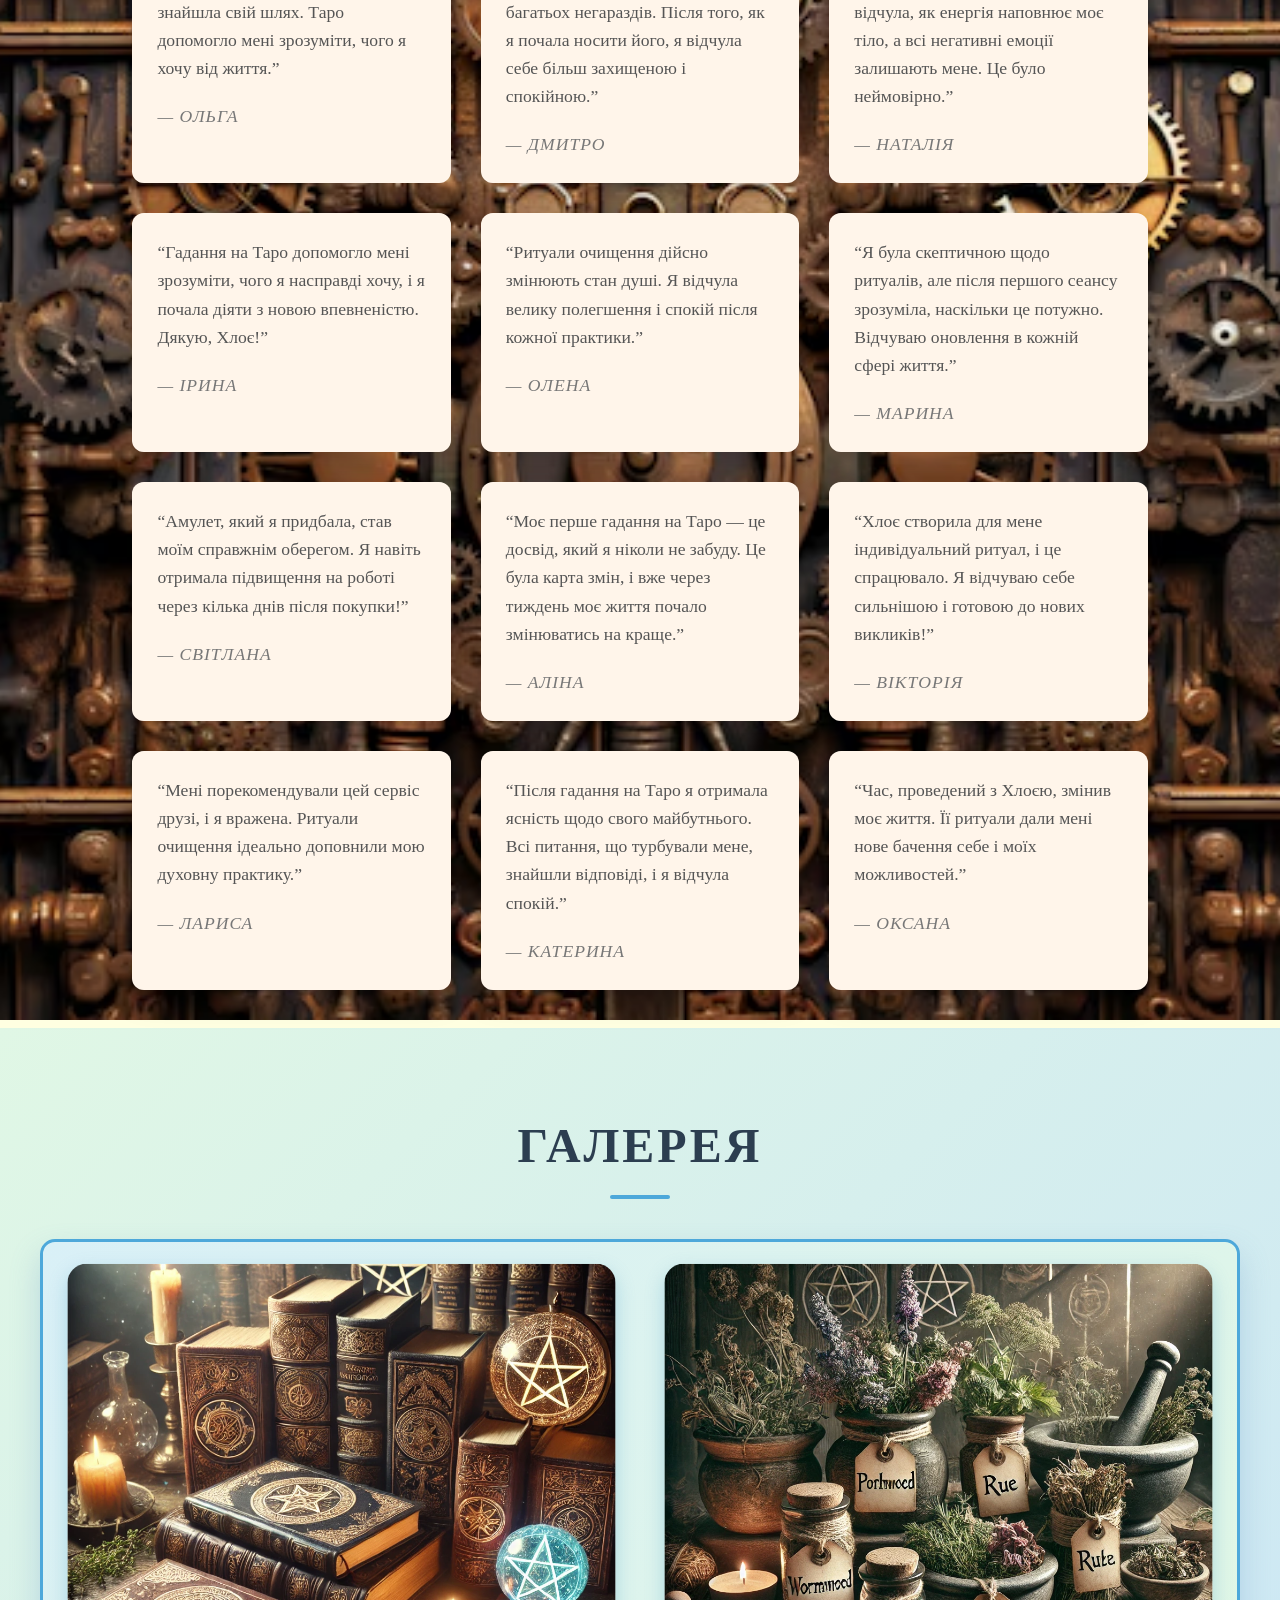
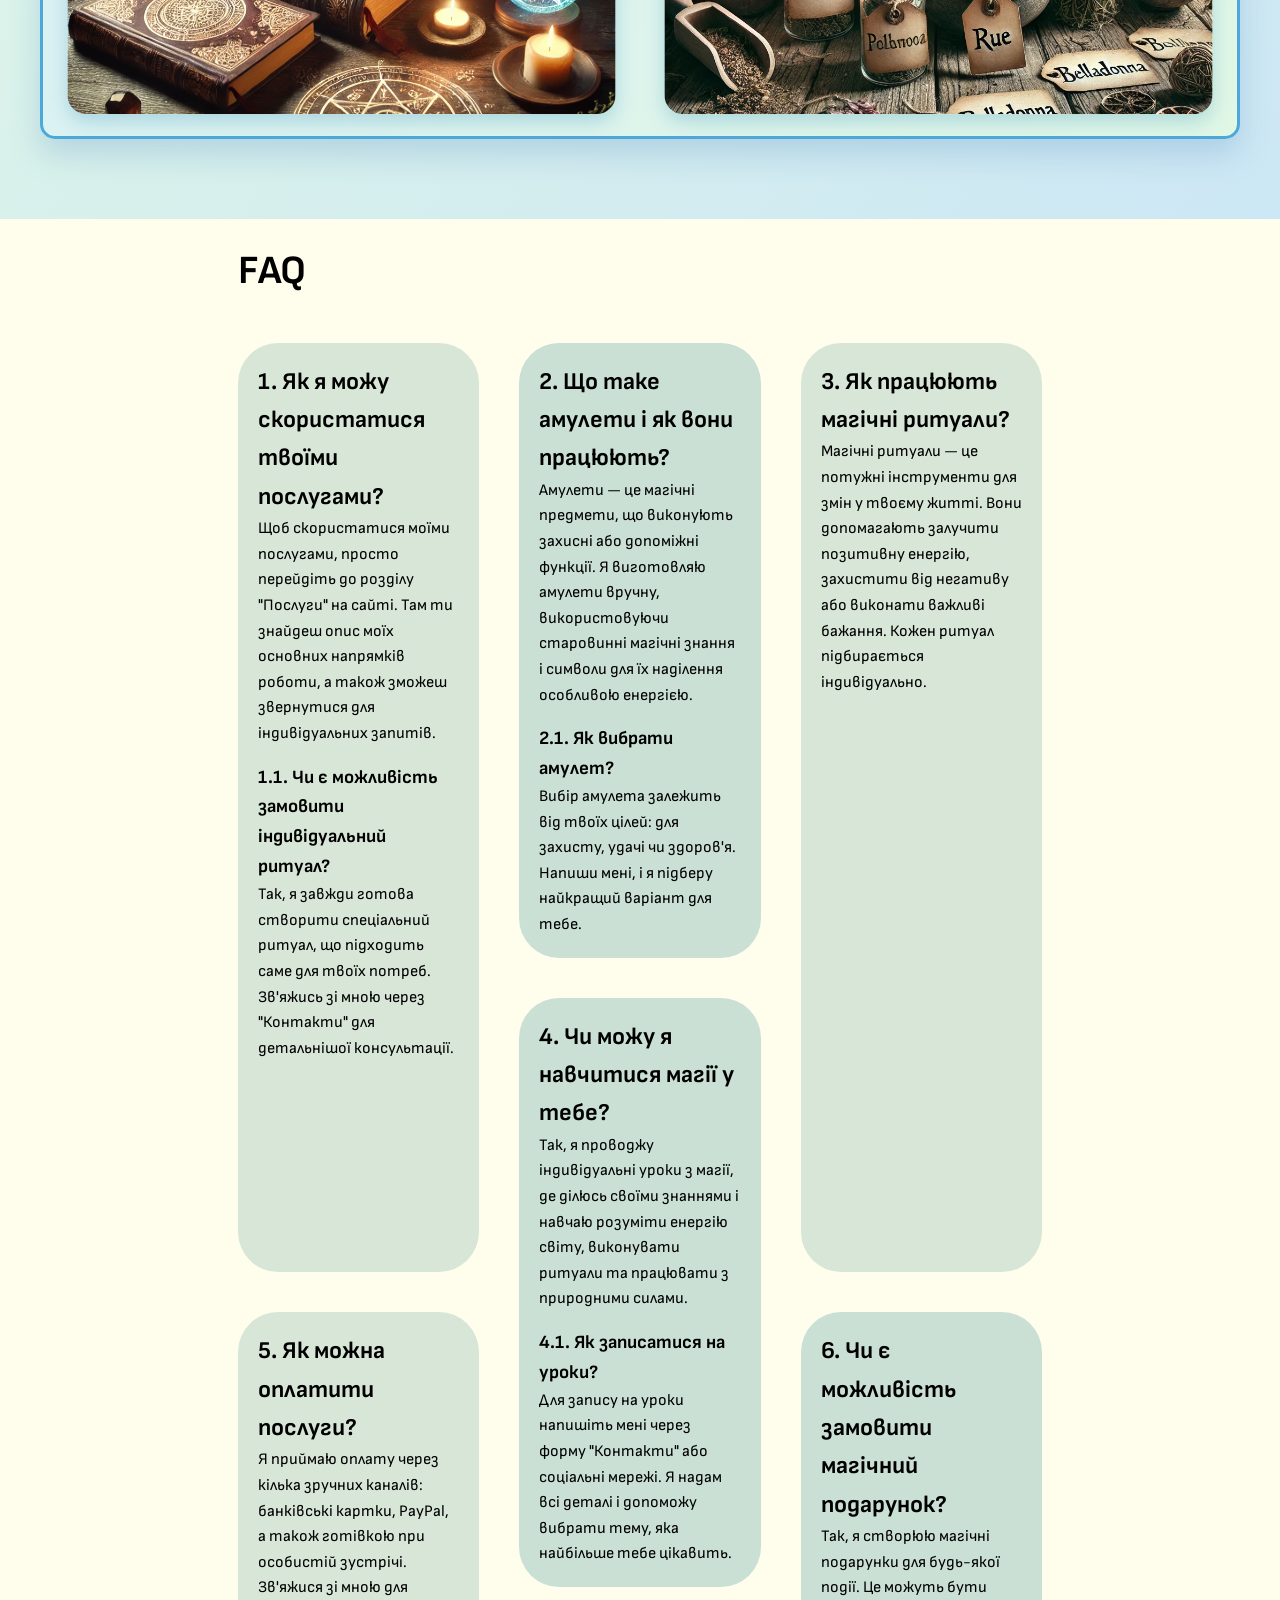
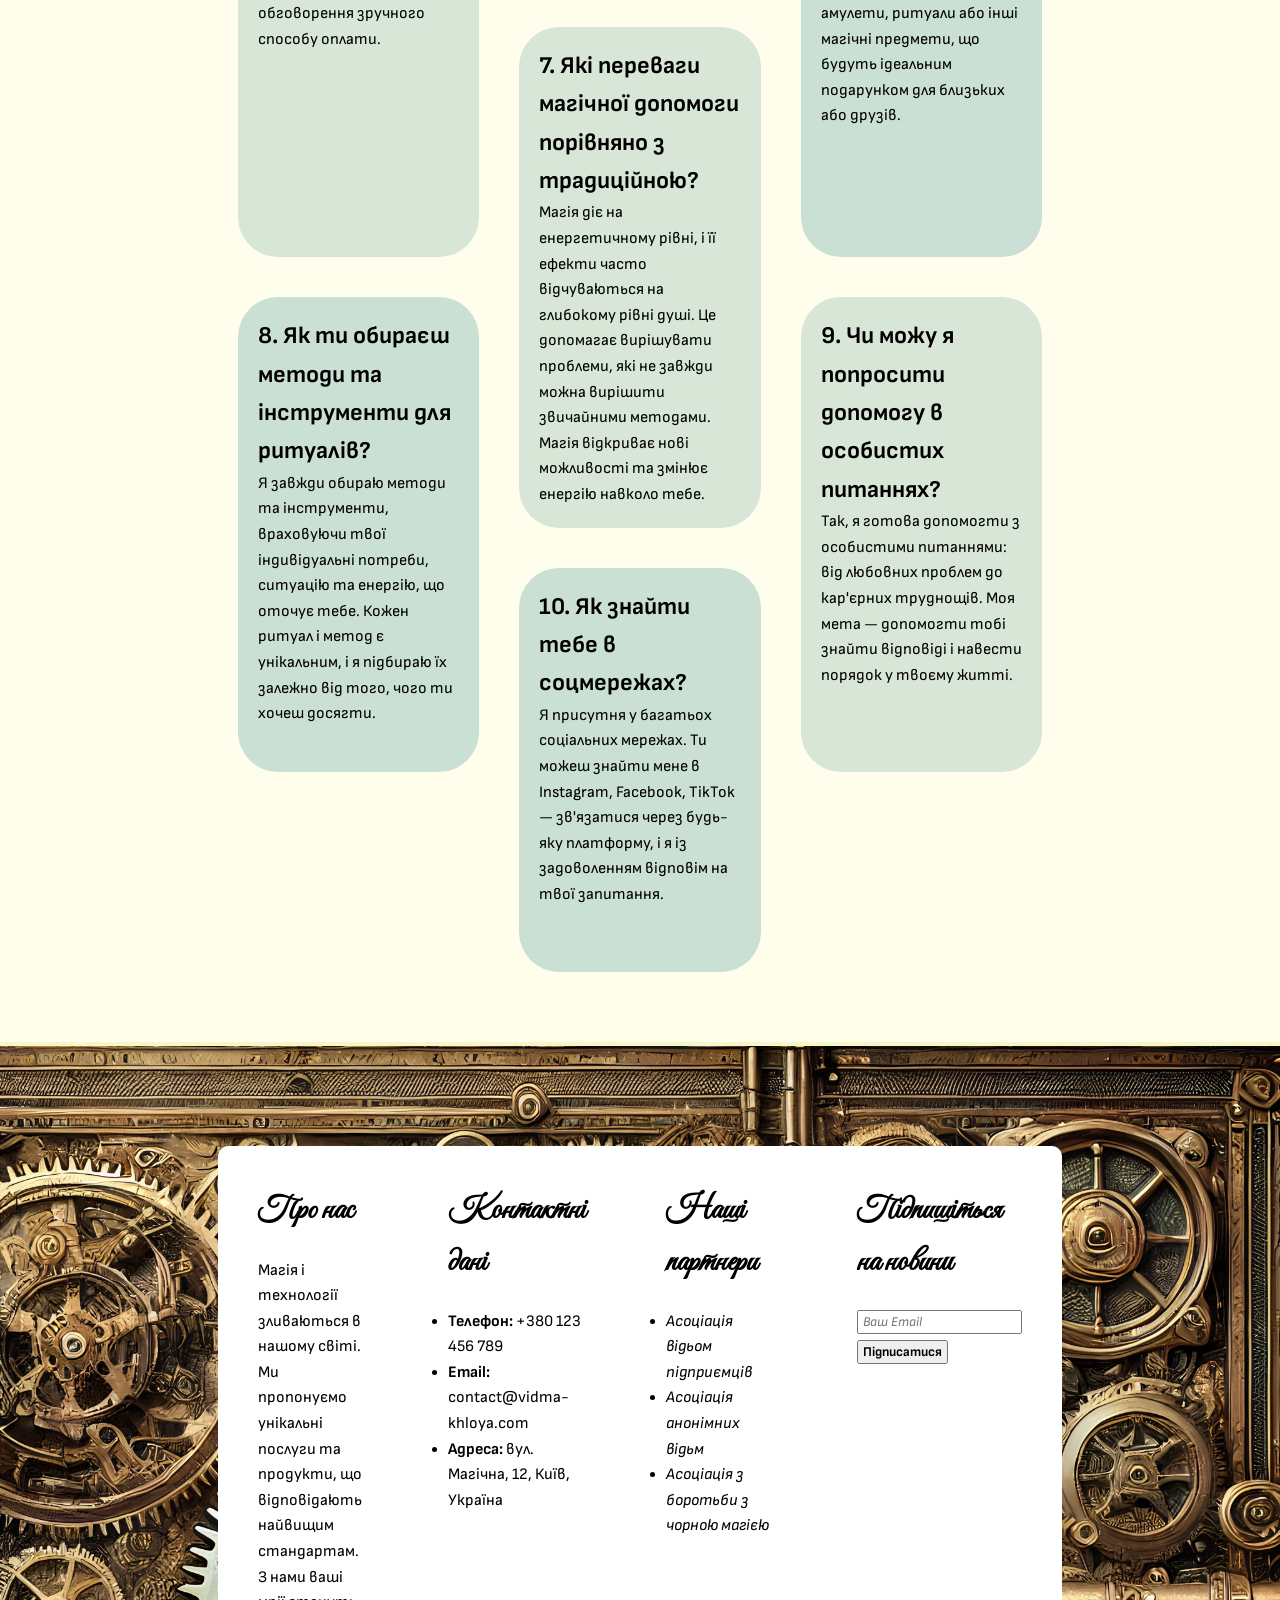
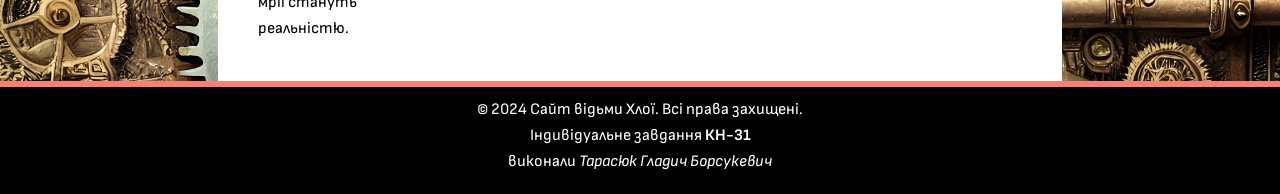
==== commit 7833b45f: "new changes" ====
--- a/index.html
+++ b/index.html
@@ -241,7 +241,7 @@
             <div class="extra-services__wrap">
                 <div class="move-wrapper">
                     <div class="extra-service__card">
-                        <img src="img/taro.png" alt="Гадання на Таро">
+                        <img src="img/taro.jpg" alt="Гадання на Таро">
                         <div class="extra-service__card__text-block">
                             <h3>Гадання на Таро</h3>
                             <p>Розкрию ваші шляхи та можливості за допомогою древніх карт.
@@ -278,7 +278,7 @@
                 </div>
                 <div class="move-wrapper">
                     <div class="extra-service__card">
-                        <img src="img/3.png" alt="Заклинання любові">
+                        <img src="img/love.jpg" alt="Заклинання любові">
 
                         <div class="extra-service__card__text-block">
                             <h3>Заклинання любові</h3>
@@ -291,7 +291,7 @@
                 </div>
                 <div class="move-wrapper">
                     <div class="extra-service__card">
-                        <img src="img/drugs.jpg" alt="Духовне лікування">
+                        <img src="img/table.jpg" alt="Духовне лікування">
 
                         <div class="extra-service__card__text-block">
                             <h3>Духовне лікування</h3>
@@ -322,9 +322,7 @@
     </section>
 
     <section id="shop">
-        <h2 class="shop-title">
-            <span>М</span>агазин товарів
-        </h2>
+        <h2 class="shop-title">Крамниця</h2>
         <div class="shop__wrap">
             <div class="shop__content">
                 <div class="shop__image-wrapper">
@@ -504,26 +502,12 @@
                 <div class="slide"><img src="img/books.webp" alt="Image 2"></div>
                 <div class="slide"><img src="img/herbs.webp" alt="Image 3"></div>
                 <div class="slide"><img src="img/witch2.jpg" alt="Image 4"></div>
-                <div class="slide"><img src="img/witch3.jfif" alt="Image 5"></div>
-                <div class="slide"><img src="img/jar.jfif" alt="Image 6"></div>
-                <div class="slide"><img src="img/house.jfif" alt="Image 7"></div>
-                <div class="slide"><img src="img/forest.jfif" alt="Image 8"></div>
-                <div class="slide"><img src="img/amulet.jfif" alt="Image 9"></div>
-                <div class="slide"><img src="img/book2.jfif" alt="Image 10"></div>
-                <div class="slide"><img src="img/castle.jpeg" alt="Image 11"></div>
-                <div class="slide"><img src="img/books.webp" alt="Image 12"></div>
-                <div class="slide"><img src="img/herbs.webp" alt="Image 13"></div>
-                <div class="slide"><img src="img/witch2.jpg" alt="Image 14"></div>
-                <div class="slide"><img src="img/witch3.jfif" alt="Image 15"></div>
-                <div class="slide"><img src="img/jar.jfif" alt="Image 16"></div>
-                <div class="slide"><img src="img/house.jfif" alt="Image 17"></div>
-                <div class="slide"><img src="img/forest.jfif" alt="Image 18"></div>
-                <div class="slide"><img src="img/amulet.jfif" alt="Image 19"></div>
-                <div class="slide"><img src="img/book2.jfif" alt="Image 20"></div>
             </div>
         </div>
     </section>
     
+    
+
 
     <section id="faq">
         <div class="width-wrapper">
--- a/style/shop.css
+++ b/style/shop.css
@@ -1,21 +1,21 @@
 #shop {
     background: #e0f7e5;
-    padding: 0px 15px 100px 20px;
+    padding: 80px 15px;
+    text-align: center;
     font-family: 'Arial', sans-serif;
 }
-
 
 #shop>div>h2 {
     margin-left: 20px;
     padding-bottom: 8px;
     font-family: "Sofia Sans", sans-serif;
     font-size: 2.4em;
-    text-align: left; /* Додаткове вирівнювання заголовка */
 }
 
 #shop h2 {
     font-size: 2rem;
     color: #333;
+    margin-bottom: 40px;
     text-transform: uppercase;
     font-weight: bold;
     letter-spacing: 1px;
@@ -23,22 +23,10 @@
     font-family: 'Roboto', sans-serif;
 }
 
-.shop-title::first-letter {
-    color: #2c3e50; /* Темно-синій колір для першої літери */
-    font-size: 3.5rem;
-    font-weight: bold;
-}
-.shop-title::first-letter {
-    color: #e67e22; /* Теплий оранжевий для першої літери */
-    font-size: 3.5rem;
-    font-weight: bold;
-}
-
-
 #shop .shop__wrap {
     display: grid;
     grid-template-columns: repeat(3, 1fr);
-    gap: 40px; /* Збільшена відстань між картками */
+    gap: 30px;
     margin-top: 30px;
     max-width: 1200px;
     margin-left: auto;
@@ -46,8 +34,8 @@
 }
 
 #shop .shop__content {
-    background: #fff;
-    border-radius: 10%; /* Заокруглені картки на 40% */
+    background: white;
+    border-radius: 40px;
     box-shadow: 0 6px 15px rgba(0, 0, 0, 0.1);
     overflow: hidden;
     transition: transform 0.3s ease, box-shadow 0.3s ease;
@@ -55,17 +43,16 @@
     padding: 25px;
     display: flex;
     flex-direction: column;
-    justify-content: center; /* Центрування по вертикалі */
-    align-items: center; /* Центрування по горизонталі */
+    justify-content: space-between;
     height: 550px;
     max-width: 100%;
     font-family: 'Arial', sans-serif;
-    text-align: center; /* Вирівнювання тексту по центру */
 }
 
 #shop .shop__content:hover {
     transform: translateY(-5px);
     box-shadow: 0 8px 18px rgba(0, 0, 0, 0.15);
+    transform: scale(-1, 1);
 }
 
 #shop .shop__image-wrapper {
@@ -105,7 +92,7 @@
 }
 
 .btng {
-    background-color: #b33a3a; /* Бордовий колір */
+    background-color: #36362b;
     color: #fff;
     border: none;
     padding: 12px 25px;
@@ -121,14 +108,14 @@
 }
 
 .btng:hover {
-    background-color: #992d2d; /* Трохи темніший бордовий */
+    background-color: #087960;
     transform: translateY(-2px);
     box-shadow: 0 6px 15px rgba(0, 0, 0, 0.1);
 }
 
 .btng:focus {
     outline: none;
-    box-shadow: 0 0 0 4px rgba(179, 58, 58, 0.6);
+    box-shadow: 0 0 0 4px rgba(0, 145, 125, 0.6);
 }
 
 .old-price {
@@ -149,16 +136,14 @@
     font-size: 3rem;
     font-weight: 700;
     color: #2c3e50;
-    text-align: left; /* Ліве вирівнювання */
+    text-align: left;
     position: relative;
     margin: 40px 0;
     padding-left: 30px;
-    border-left: 4px solid #e74c3c; /* Червона лінія */
+    border-left: 4px solid #e74c3c;
     letter-spacing: 2px;
     text-transform: uppercase;
     z-index: 1;
-    display: inline-block; /* Відповідає ширині тексту */
-    
 }
 
 .shop-title:hover {
@@ -176,15 +161,7 @@
     width: 100%;
     height: 2px;
     background-color: #e74c3c;
-    max-width: calc(100% - 30px);
-}
-
-.shop-title span:first-letter {
-    color: #e74c3c; /* Інший колір для першої літери */
-    font-size: 3.5rem; /* Трохи більший розмір */
-}
-
-
+}
 
 @media (max-width: 1024px) {
     #shop h2 {
@@ -193,7 +170,7 @@
 
     #shop .shop__wrap {
         grid-template-columns: repeat(2, 1fr);
-        gap: 25px; /* Збільшена відстань між картками */
+        gap: 20px;
     }
 
     #shop .shop__content {
@@ -208,7 +185,7 @@
 
     #shop .shop__wrap {
         grid-template-columns: repeat(2, 1fr);
-        gap: 20px; /* Збільшена відстань між картками */
+        gap: 15px;
     }
 
     .btng {
@@ -227,7 +204,7 @@
 
     #shop .shop__wrap {
         grid-template-columns: 1fr;
-        gap: 15px; /* Збільшена відстань між картками */
+        gap: 10px;
     }
 
     #shop p {
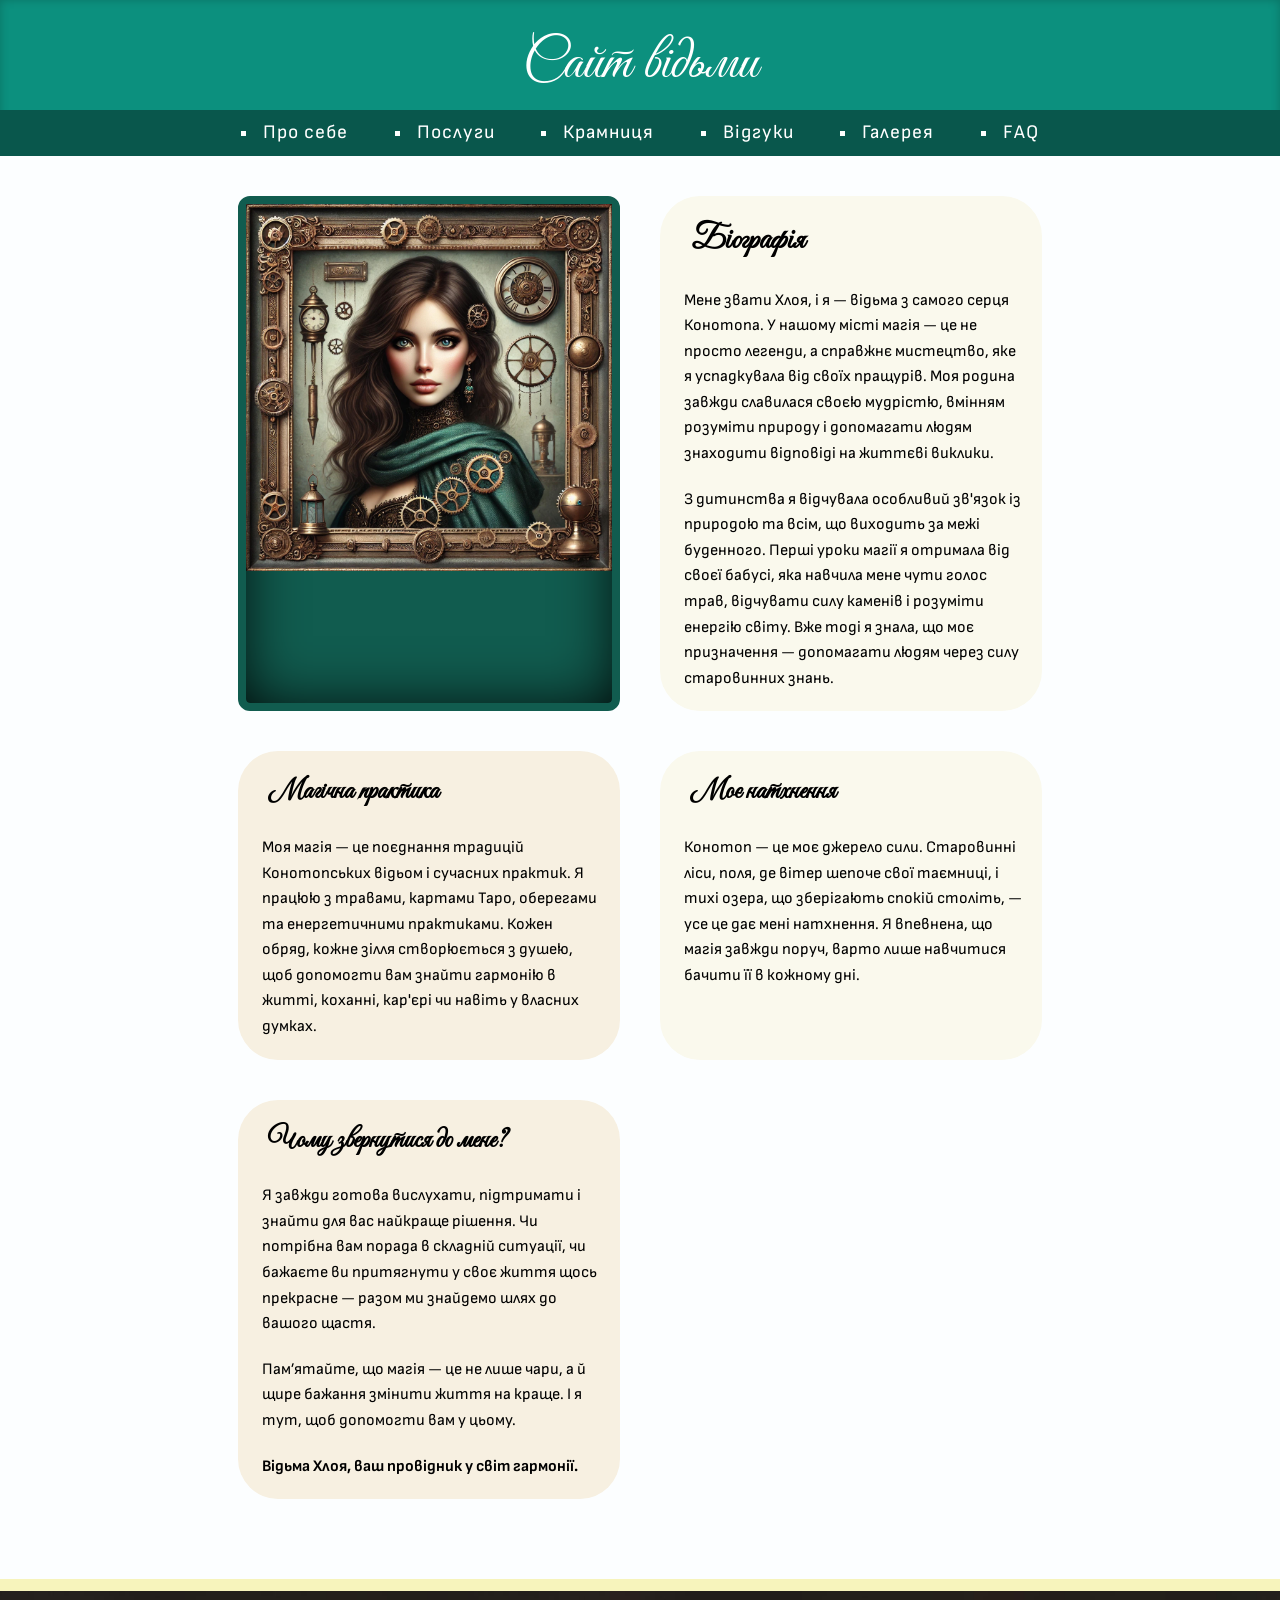
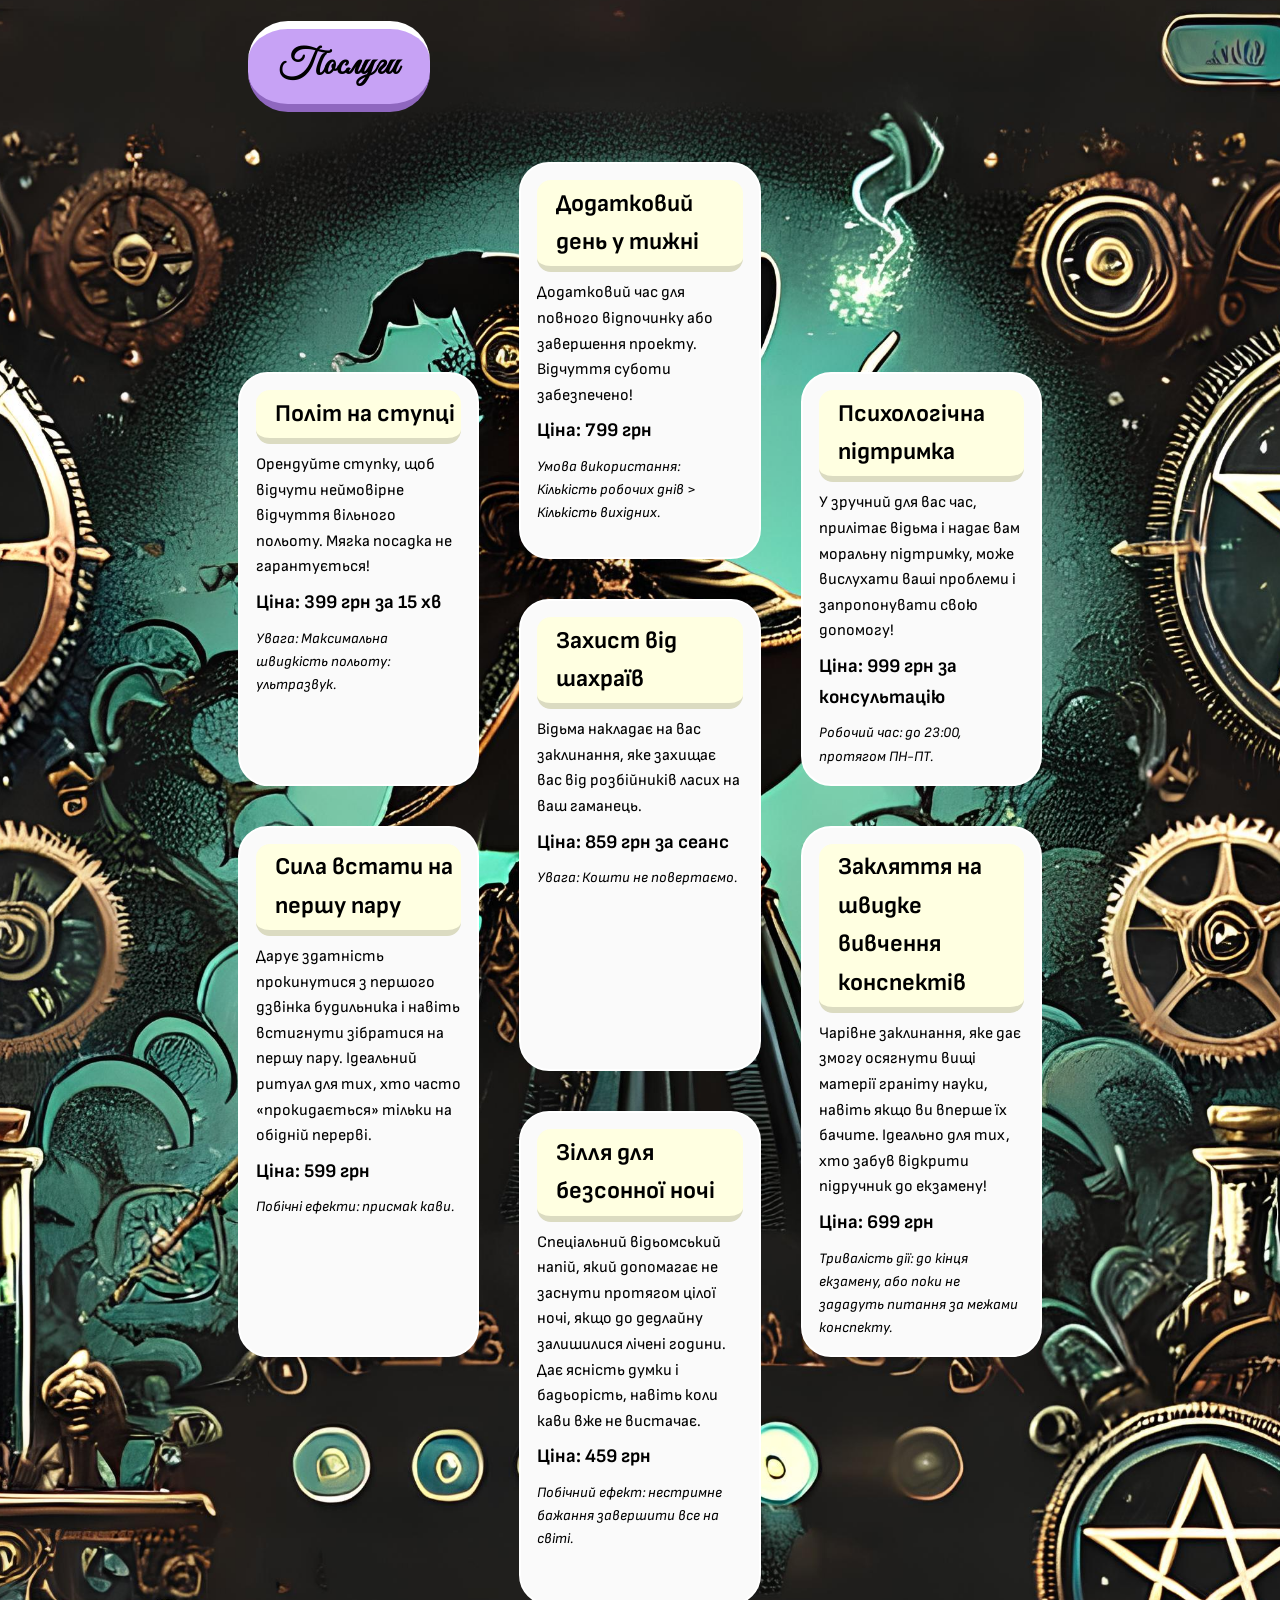
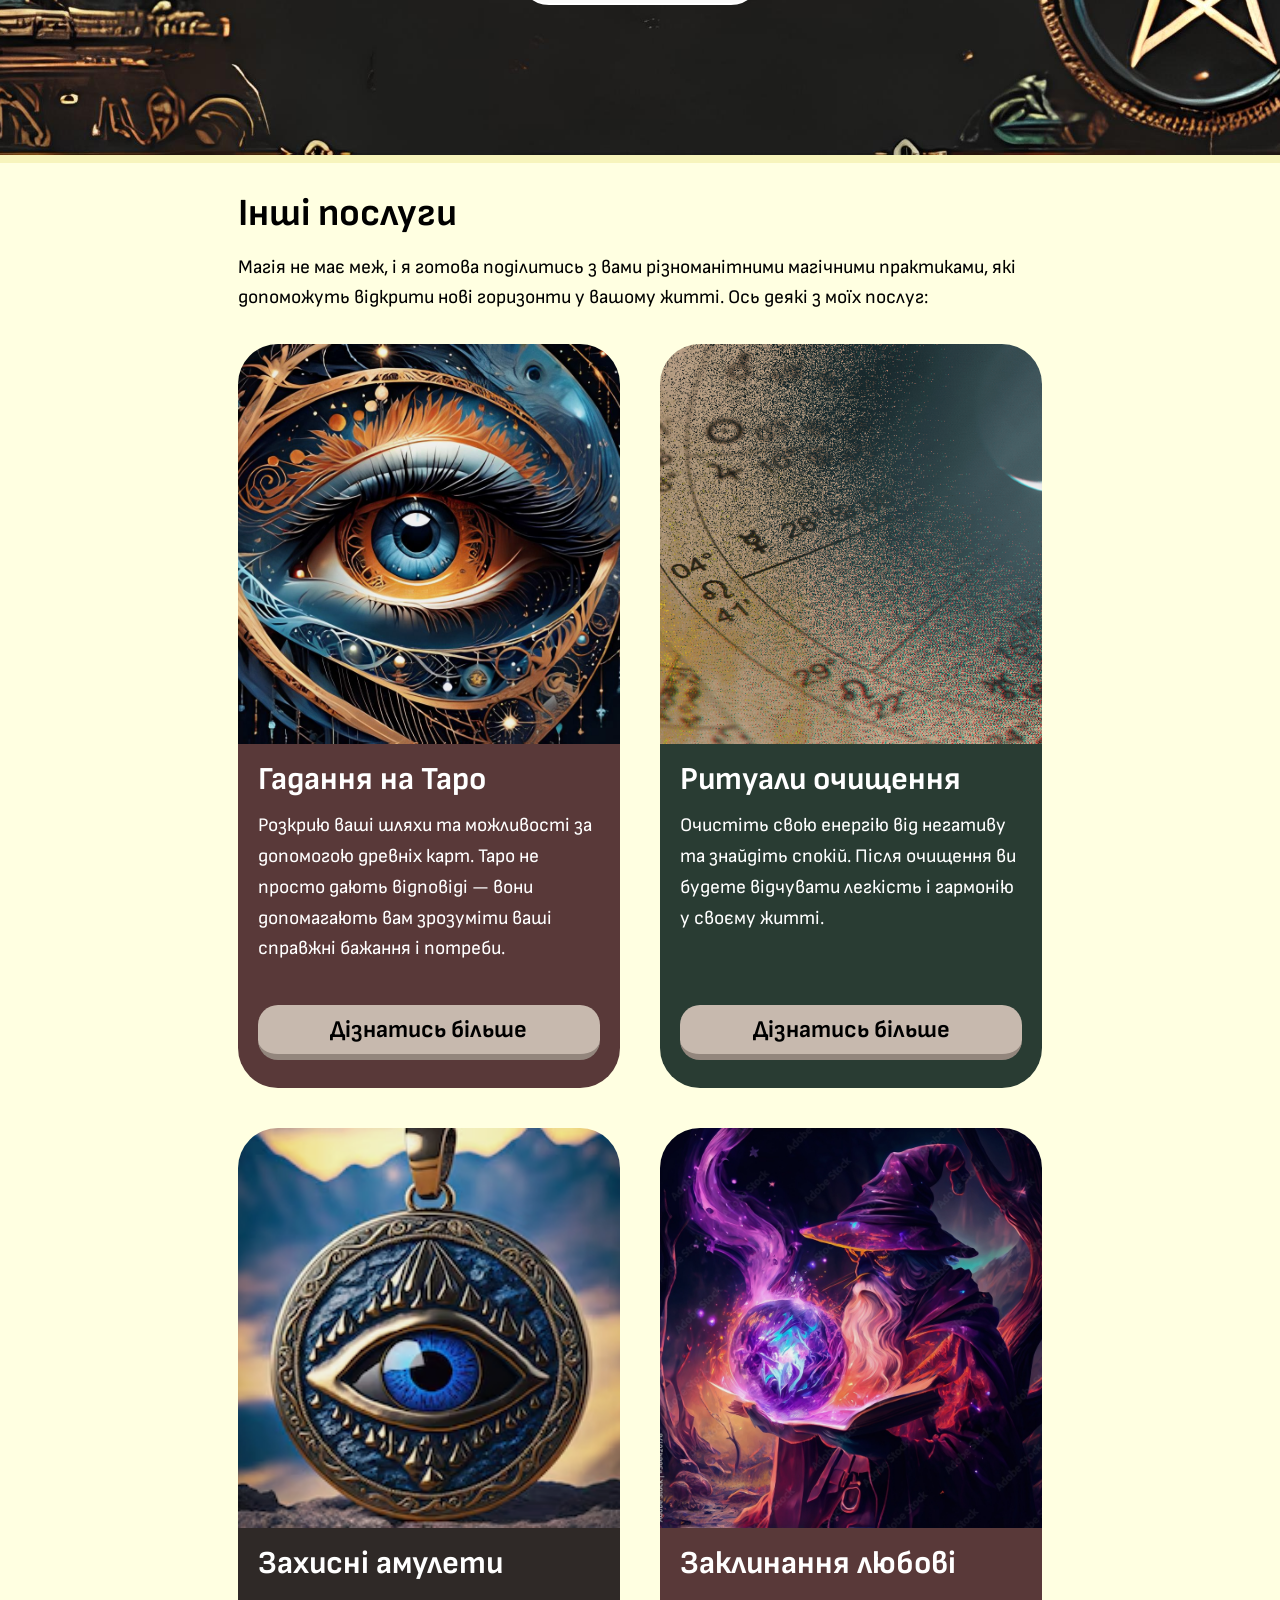
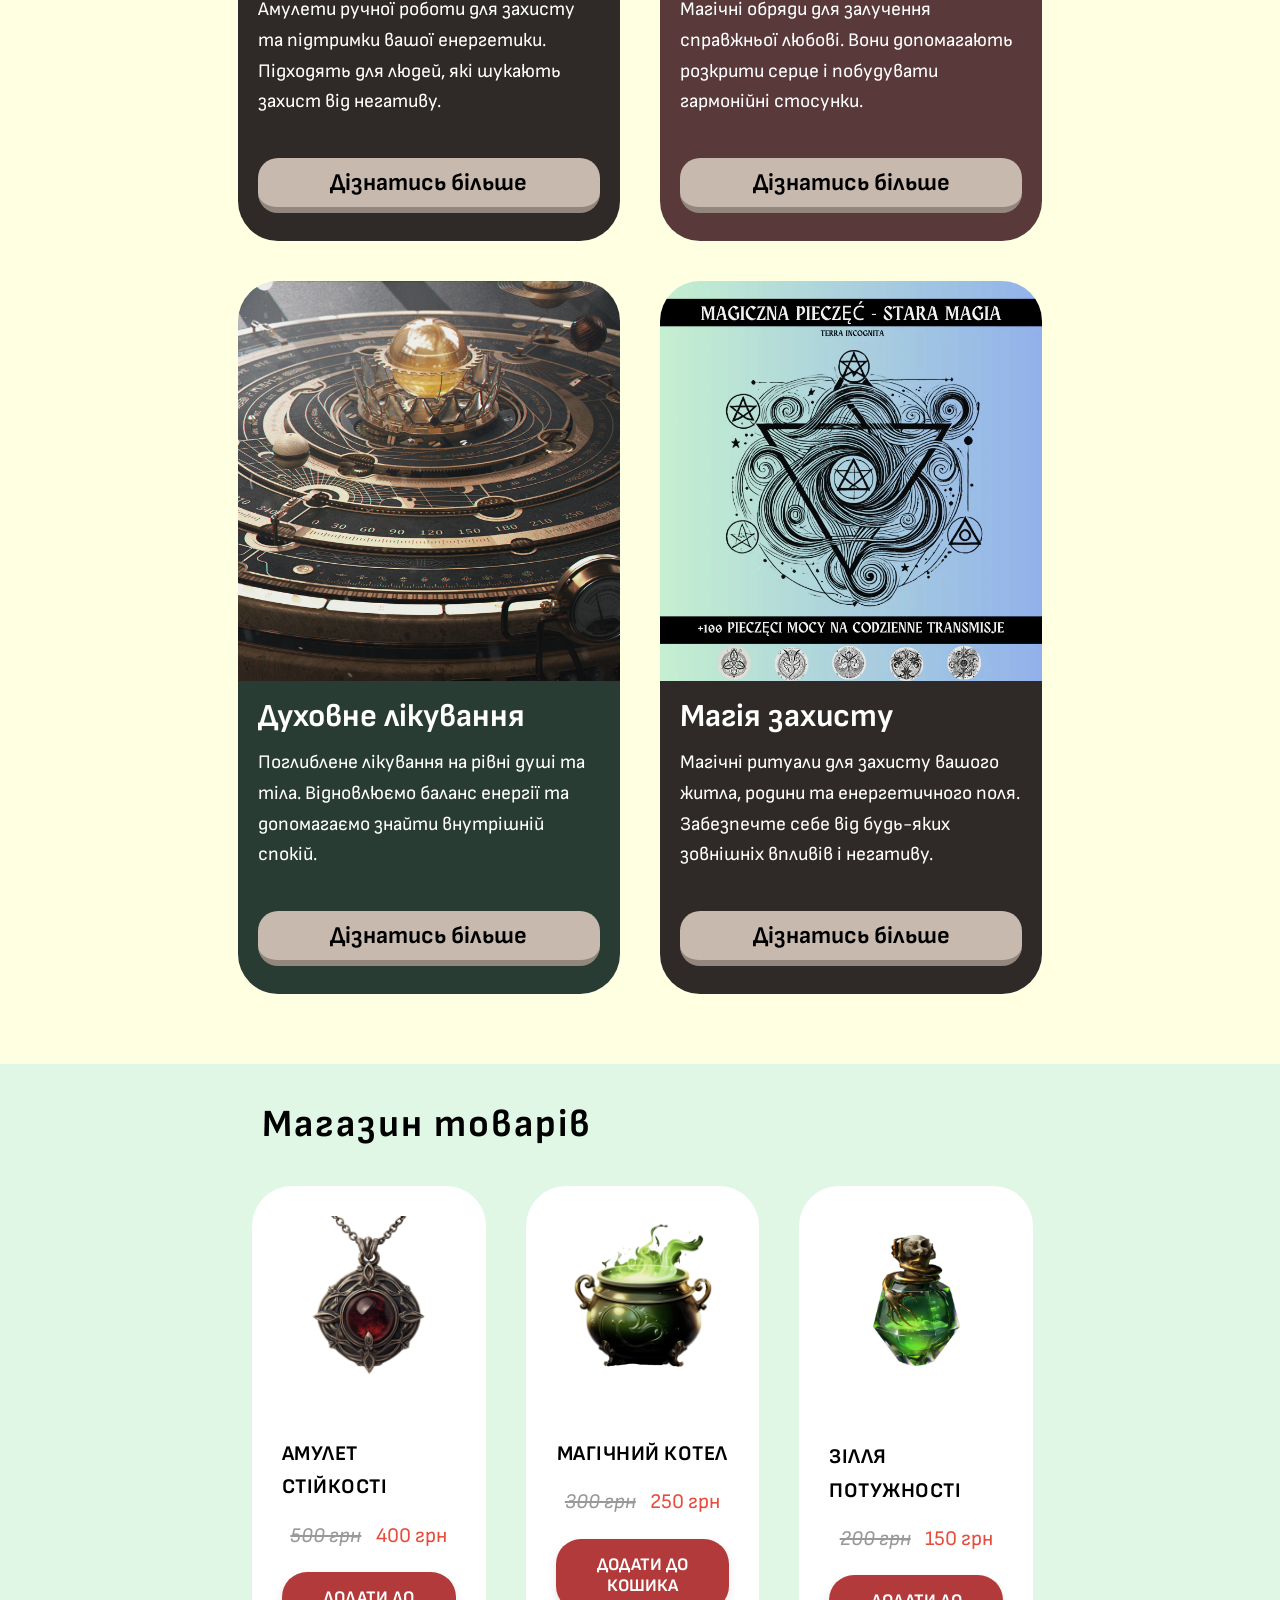
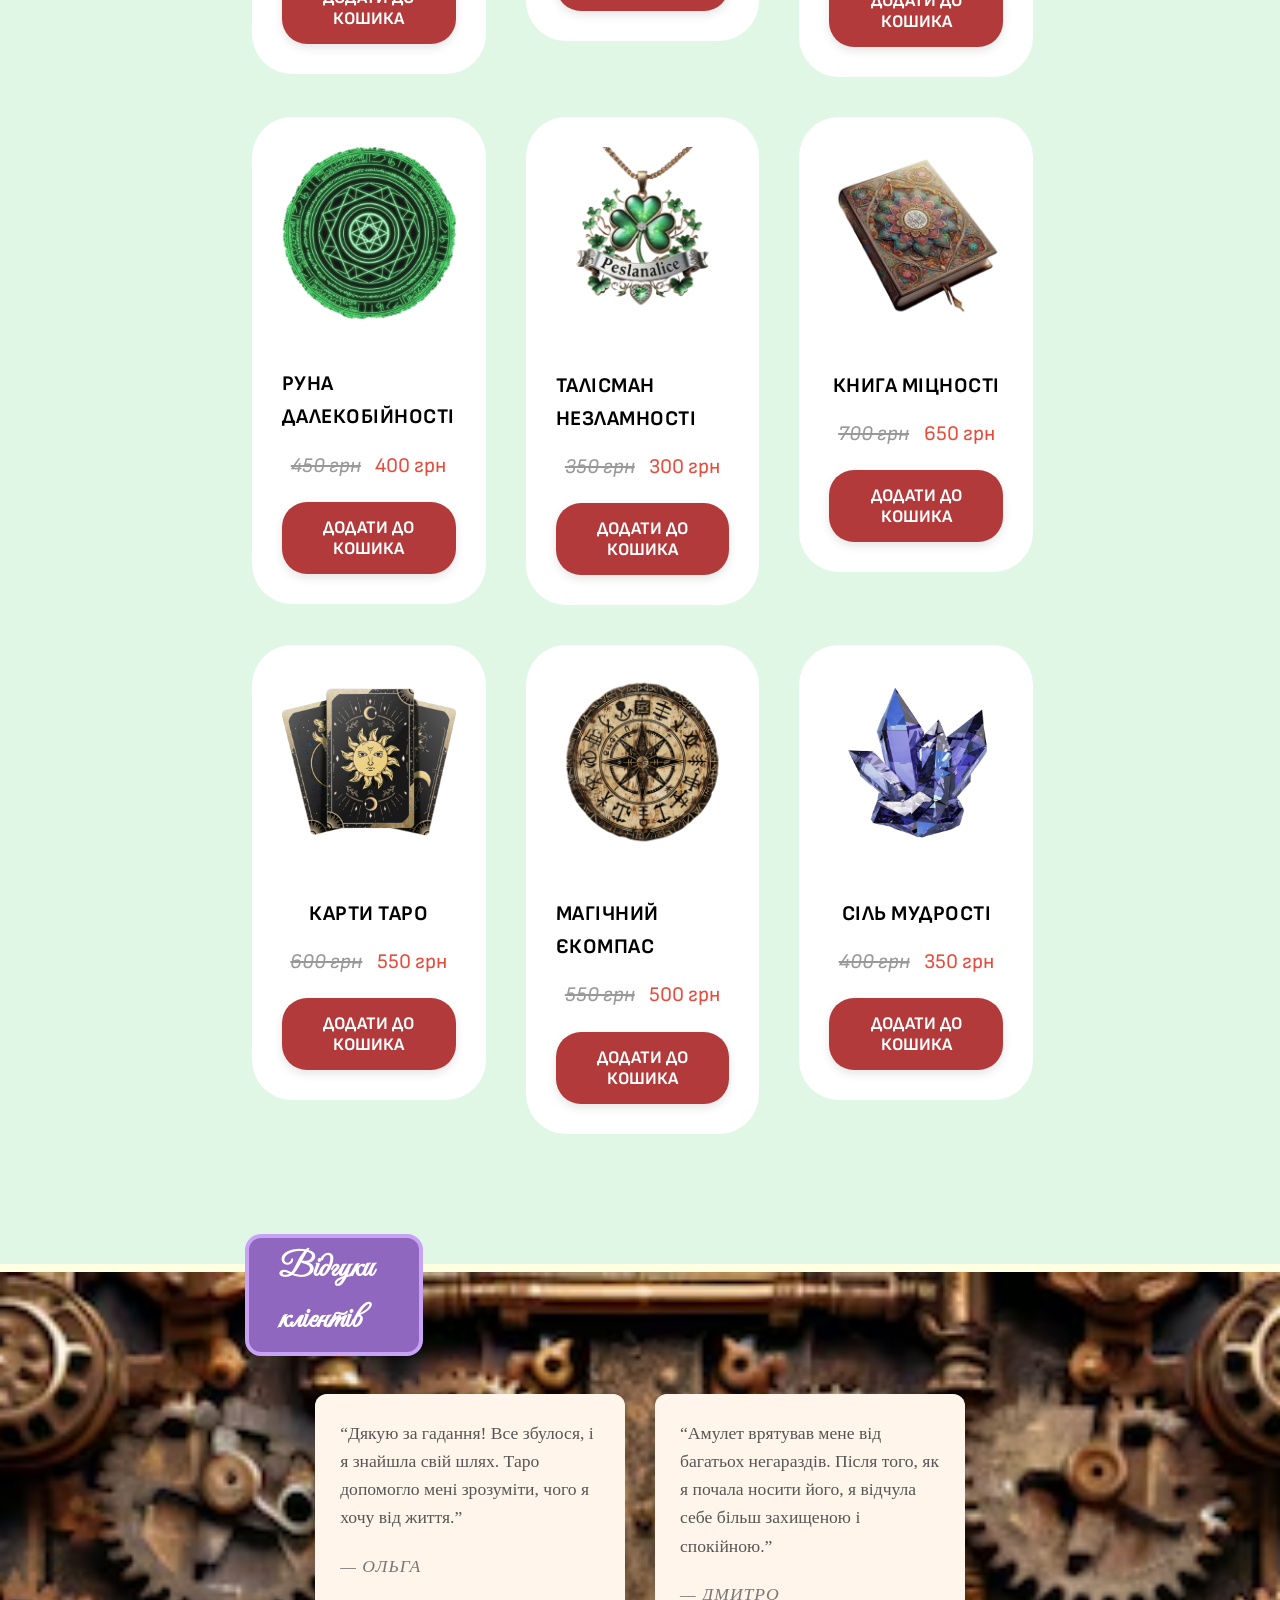
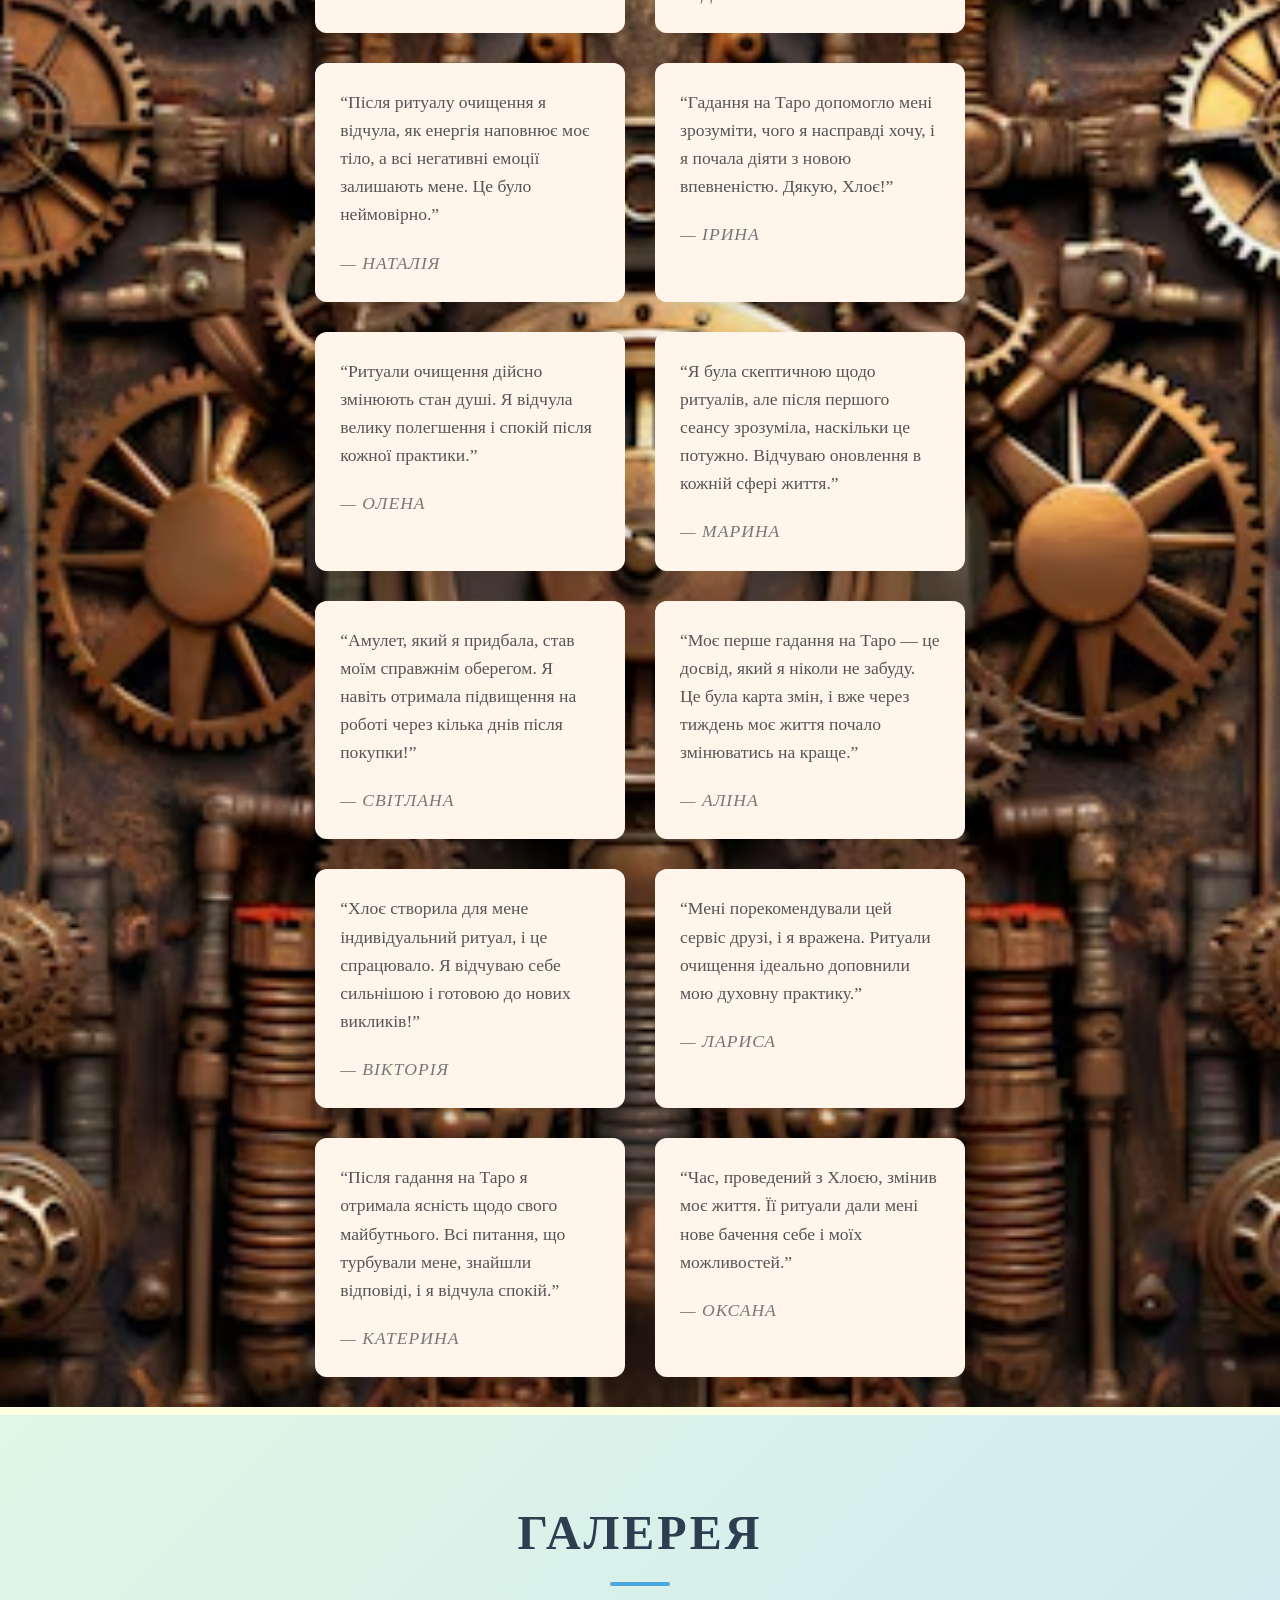
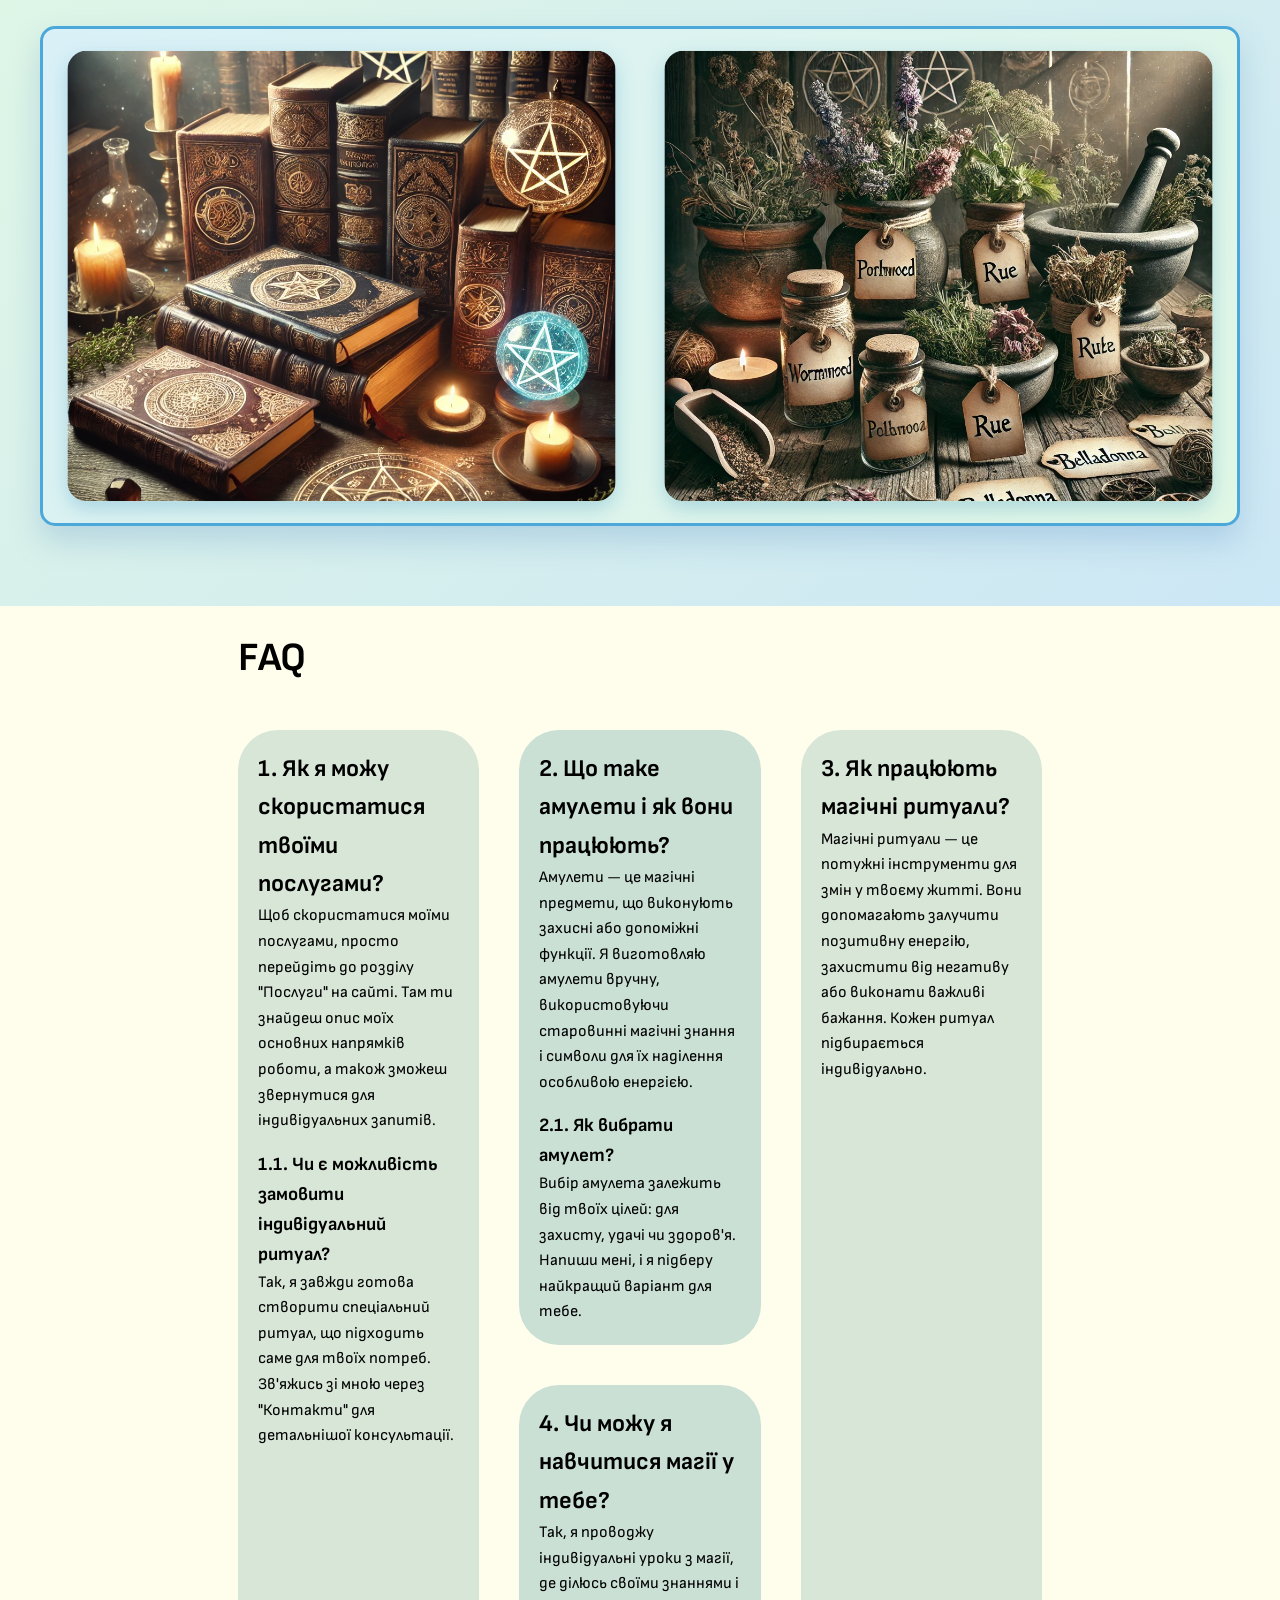
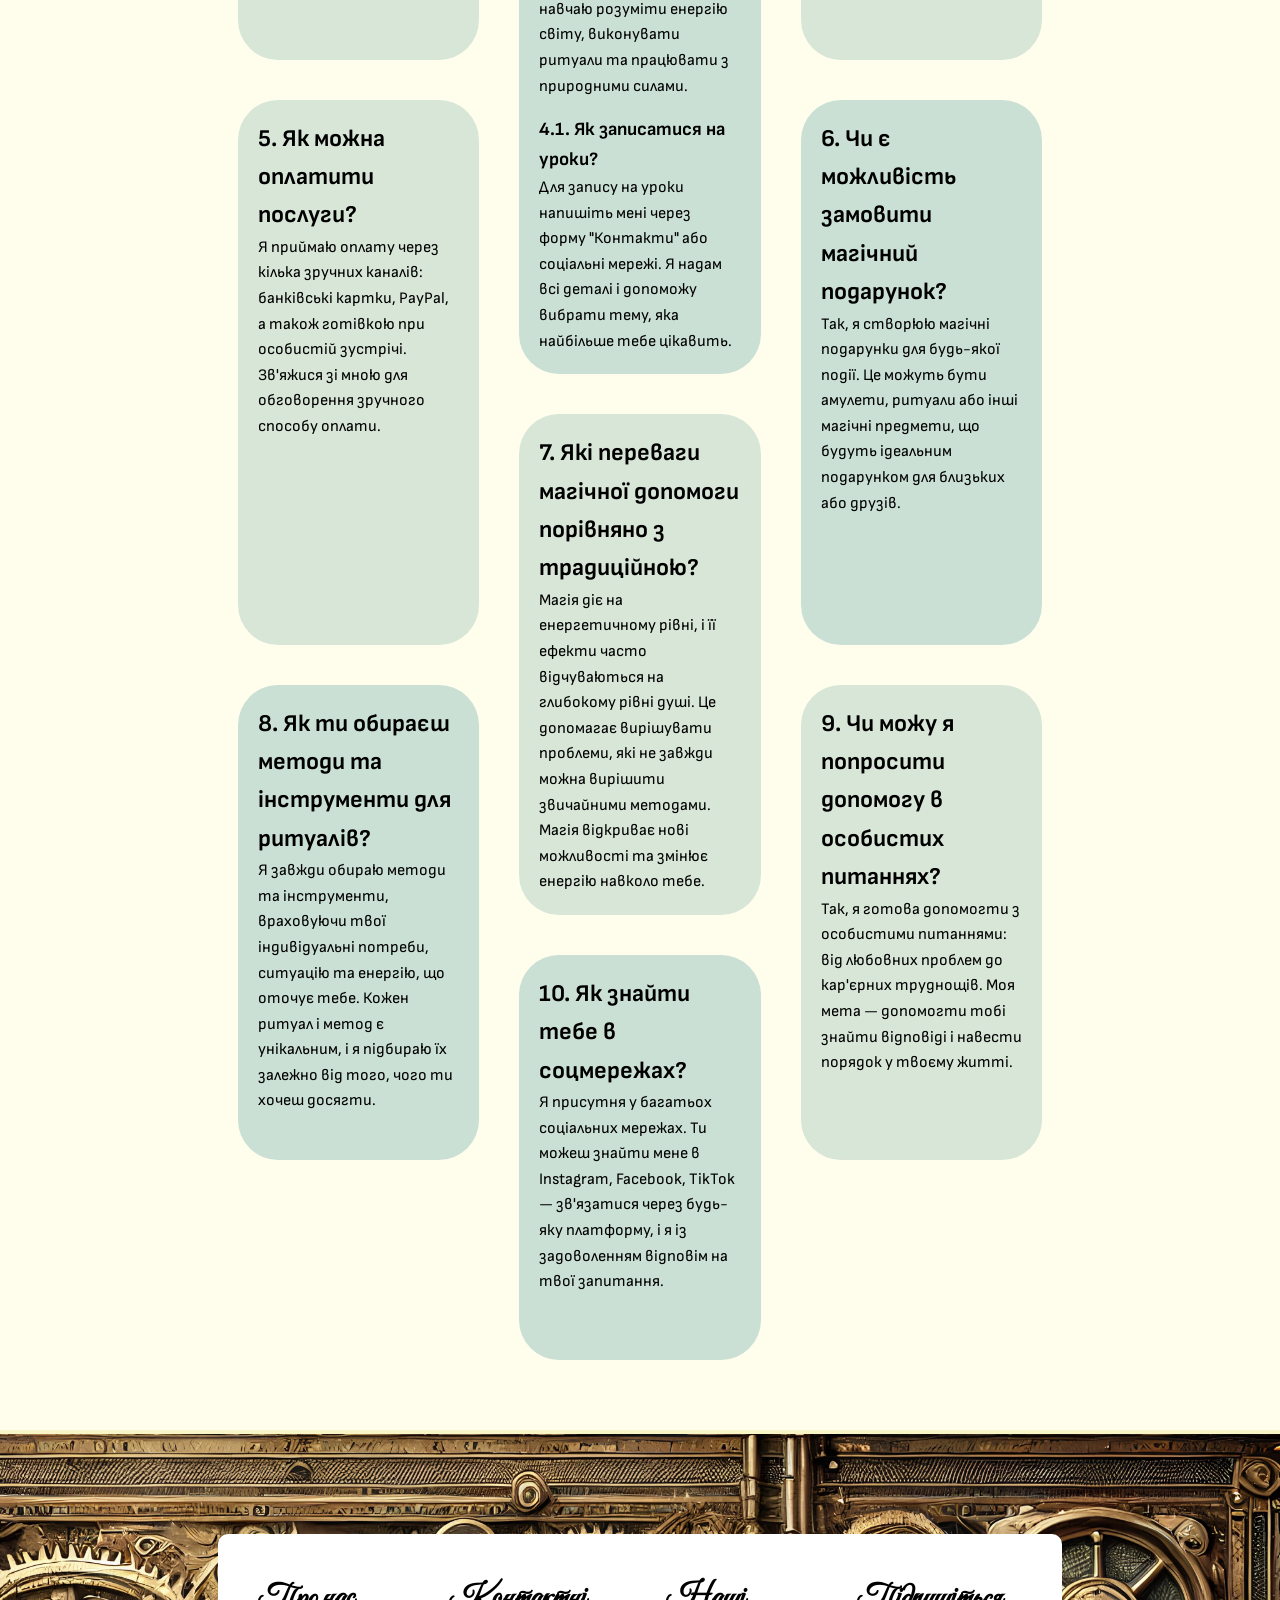
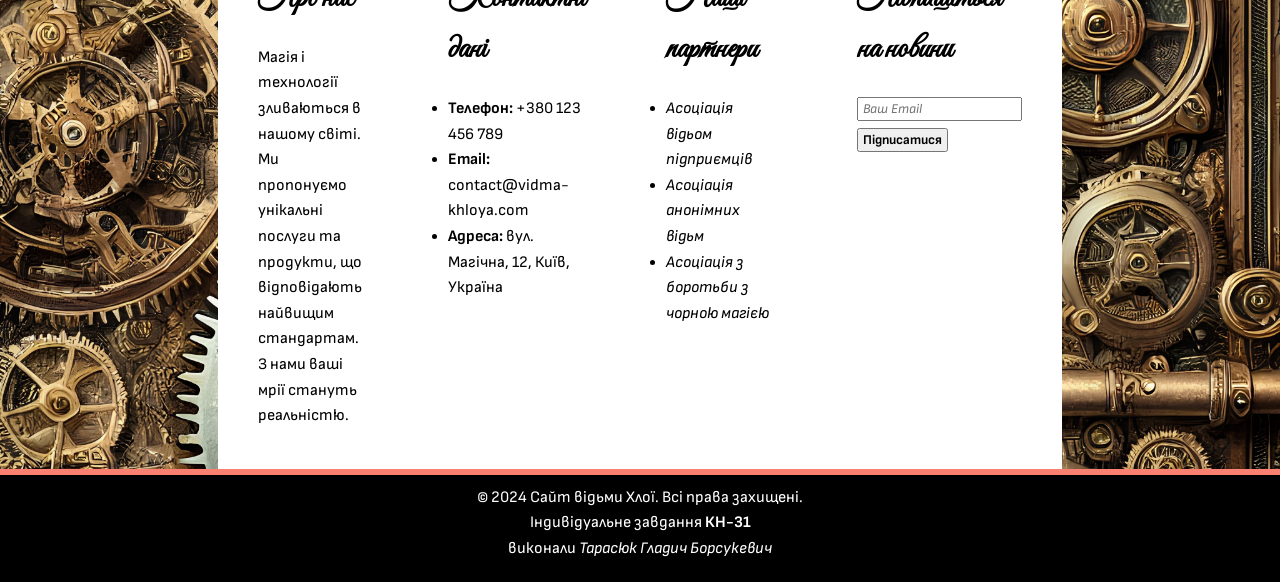
==== commit a7f2a98a: "shop" ====
--- a/index.html
+++ b/index.html
@@ -234,7 +234,7 @@
 
     <section id="extra-services">
         <div class="width-wrapper">
-            <h2>Експрес послуги</h2>
+            <h2>Інші послуги</h2>
             <p>Магія не має меж, і я готова поділитись з вами різноманітними магічними практиками, які допоможуть
                 відкрити
                 нові горизонти у вашому житті. Ось деякі з моїх послуг:</p>
@@ -322,96 +322,120 @@
     </section>
 
     <section id="shop">
-        <h2 class="shop-title">Крамниця</h2>
-        <div class="shop__wrap">
-            <div class="shop__content">
-                <div class="shop__image-wrapper">
-                    <img src="img/amulet.png" alt="Амулет" class="shop__image">
-                </div>
-                <h3>Амулет на удачу</h3>
-                <p><span class="old-price">500 грн</span> <span class="new-price">400 грн</span></p>
-                <button class="btng">Додати до кошика</button>
-            </div>
-    
-            <div class="shop__content">
-                <div class="shop__image-wrapper">
-                    <img src="img/1.png" alt="Магічний котел" class="shop__image">
-                </div>
-                <h3>Магічний котел</h3>
-                <p><span class="old-price">300 грн</span> <span class="new-price">250 грн</span></p>
-                <button class="btng">Додати до кошика</button>
-            </div>
-    
-            <div class="shop__content">
-                <div class="shop__image-wrapper">
-                    <img src="img/2.png" alt="Зілля" class="shop__image">
-                </div>
-                <h3>Зілля сили</h3>
-                <p><span class="old-price">200 грн</span> <span class="new-price">150 грн</span></p>
-                <button class="btng">Додати до кошика</button>
-            </div>
-    
-            <div class="shop__content">
-                <div class="shop__image-wrapper">
-                    <img src="img/power of runes.webp" alt="Сила рун" class="shop__image">
-                </div>
-                <h3>Сила рун</h3>
-                <p><span class="old-price">450 грн</span> <span class="new-price">400 грн</span></p>
-                <button class="btng">Додати до кошика</button>
-            </div>
-    
-            <div class="shop__content">
-                <div class="shop__image-wrapper">
-                    <img src="img/luck.png" alt="Талісман удачі" class="shop__image">
-                </div>
-                <h3>Талісман удачі</h3>
-                <p><span class="old-price">350 грн</span> <span class="new-price">300 грн</span></p>
-                <button class="btng">Додати до кошика</button>
-            </div>
-    
-            <div class="shop__content">
-                <div class="shop__image-wrapper">
-                    <img src="img/book.png" alt="Книга мудрості" class="shop__image">
-                </div>
-                <h3>Книга мудрості</h3>
-                <p><span class="old-price">700 грн</span> <span class="new-price">650 грн</span></p>
-                <button class="btng">Додати до кошика</button>
-            </div>
-    
-            <div class="shop__content">
-                <div class="shop__image-wrapper">
-                    <img src="img/taro_card.png" alt="Карти таро" class="shop__image">
-                </div>
-                <h3>Карти таро</h3>
-                <p><span class="old-price">600 грн</span> <span class="new-price">550 грн</span></p>
-                <button class="btng">Додати до кошика</button>
-            </div>
-    
-            <div class="shop__content">
-                <div class="shop__image-wrapper">
-                    <img src="img/compass.png" alt="Магічний компас" class="shop__image">
-                </div>
-                <h3>Магічний компас</h3>
-                <p><span class="old-price">550 грн</span> <span class="new-price">500 грн</span></p>
-                <button class="btng">Додати до кошика</button>
-            </div>
-    
-            <div class="shop__content">
-                <div class="shop__image-wrapper">
-                    <img src="img/crystal.png" alt="Кристал мудрості" class="shop__image">
-                </div>
-                <h3>Кристал мудрості</h3>
-                <p><span class="old-price">400 грн</span> <span class="new-price">350 грн</span></p>
-                <button class="btng">Додати до кошика</button>
+        <div class="width-wrapper">
+            <h2 class="shop-title">
+                Магазин товарів
+            </h2>
+            <div class="shop__wrap">
+                <div class="move-wrapper">
+                    <div class="shop__content">
+                        <div class="shop__image-wrapper">
+                            <img src="img/amulet.png" alt="Амулет стійкості" class="shop__image">
+                        </div>
+                        <h3>Амулет стійкості</h3>
+                        <p><span class="old-price">500 грн</span> <span class="new-price">400 грн</span></p>
+                        <button class="btng">Додати до кошика</button>
+                    </div>
+                </div>
+
+                <div class="move-wrapper">
+                    <div class="shop__content">
+                        <div class="shop__image-wrapper">
+                            <img src="img/1.png" alt="Магічний котел" class="shop__image">
+                        </div>
+                        <h3>Магічний котел</h3>
+                        <p><span class="old-price">300 грн</span> <span class="new-price">250 грн</span></p>
+                        <button class="btng">Додати до кошика</button>
+                    </div>
+                </div>
+
+                <div class="move-wrapper">
+                    <div class="shop__content">
+                        <div class="shop__image-wrapper">
+                            <img src="img/2.png" alt="Зілля потужності" class="shop__image">
+                        </div>
+                        <h3>Зілля потужності</h3>
+                        <p><span class="old-price">200 грн</span> <span class="new-price">150 грн</span></p>
+                        <button class="btng">Додати до кошика</button>
+                    </div>
+                </div>
+
+                <div class="move-wrapper">
+                    <div class="shop__content">
+                        <div class="shop__image-wrapper">
+                            <img src="img/power of runes.webp" alt="Сила рун" class="shop__image">
+                        </div>
+                        <h3>Руна далекобійності</h3>
+                        <p><span class="old-price">450 грн</span> <span class="new-price">400 грн</span></p>
+                        <button class="btng">Додати до кошика</button>
+                    </div>
+                </div>
+
+                <div class="move-wrapper">
+                    <div class="shop__content">
+                        <div class="shop__image-wrapper">
+                            <img src="img/luck.png" alt="Талісман незламності" class="shop__image">
+                        </div>
+                        <h3>Талісман незламності</h3>
+                        <p><span class="old-price">350 грн</span> <span class="new-price">300 грн</span></p>
+                        <button class="btng">Додати до кошика</button>
+                    </div>
+                </div>
+
+                <div class="move-wrapper">
+                    <div class="shop__content">
+                        <div class="shop__image-wrapper">
+                            <img src="img/book.png" alt="Книга міцності" class="shop__image">
+                        </div>
+                        <h3>Книга міцності</h3>
+                        <p><span class="old-price">700 грн</span> <span class="new-price">650 грн</span></p>
+                        <button class="btng">Додати до кошика</button>
+                    </div>
+                </div>
+
+                <div class="move-wrapper">
+                    <div class="shop__content">
+                        <div class="shop__image-wrapper">
+                            <img src="img/taro_card.png" alt="Карти таро" class="shop__image">
+                        </div>
+                        <h3>Карти таро</h3>
+                        <p><span class="old-price">600 грн</span> <span class="new-price">550 грн</span></p>
+                        <button class="btng">Додати до кошика</button>
+                    </div>
+                </div>
+
+
+                <div class="move-wrapper">
+                    <div class="shop__content">
+                        <div class="shop__image-wrapper">
+                            <img src="img/compass.png" alt="Магічний Єкомпас" class="shop__image">
+                        </div>
+                        <h3>Магічний Єкомпас</h3>
+                        <p><span class="old-price">550 грн</span> <span class="new-price">500 грн</span></p>
+                        <button class="btng">Додати до кошика</button>
+                    </div>
+                </div>
+
+
+                <div class="move-wrapper">
+                    <div class="shop__content">
+                        <div class="shop__image-wrapper">
+                            <img src="img/crystal.png" alt="Сіль мудрості" class="shop__image">
+                        </div>
+                        <h3>Сіль мудрості</h3>
+                        <p><span class="old-price">400 грн</span> <span class="new-price">350 грн</span></p>
+                        <button class="btng">Додати до кошика</button>
+                    </div>
+                </div>
             </div>
         </div>
     </section>
-    
-    
+
+
 
 
     <section id="reviews">
-        <div class="container">
+        <div class="width-wrapper">
             <h2 class="reviews__header">
                 Відгуки клієнтів
             </h2>
@@ -489,6 +513,7 @@
                 </blockquote>
 
             </div>
+        </div>
         </div>
     </section>
 
@@ -502,11 +527,25 @@
                 <div class="slide"><img src="img/books.webp" alt="Image 2"></div>
                 <div class="slide"><img src="img/herbs.webp" alt="Image 3"></div>
                 <div class="slide"><img src="img/witch2.jpg" alt="Image 4"></div>
+                <div class="slide"><img src="img/witch3.jfif" alt="Image 5"></div>
+                <div class="slide"><img src="img/jar.jfif" alt="Image 6"></div>
+                <div class="slide"><img src="img/house.jfif" alt="Image 7"></div>
+                <div class="slide"><img src="img/forest.jfif" alt="Image 8"></div>
+                <div class="slide"><img src="img/amulet.jfif" alt="Image 9"></div>
+                <div class="slide"><img src="img/book2.jfif" alt="Image 10"></div>
+                <div class="slide"><img src="img/castle.jpeg" alt="Image 11"></div>
+                <div class="slide"><img src="img/books.webp" alt="Image 12"></div>
+                <div class="slide"><img src="img/herbs.webp" alt="Image 13"></div>
+                <div class="slide"><img src="img/witch2.jpg" alt="Image 14"></div>
+                <div class="slide"><img src="img/witch3.jfif" alt="Image 15"></div>
+                <div class="slide"><img src="img/jar.jfif" alt="Image 16"></div>
+                <div class="slide"><img src="img/house.jfif" alt="Image 17"></div>
+                <div class="slide"><img src="img/forest.jfif" alt="Image 18"></div>
+                <div class="slide"><img src="img/amulet.jfif" alt="Image 19"></div>
+                <div class="slide"><img src="img/book2.jfif" alt="Image 20"></div>
             </div>
         </div>
     </section>
-    
-    
 
 
     <section id="faq">
--- a/style/about.css
+++ b/style/about.css
@@ -39,6 +39,7 @@
 .about__container div:has(.about__block):first-child .about__block {
     border-radius: 0px;
     padding: 0px;
+    background-color: #115c4f;
 
     -webkit-box-shadow: inset 0px 0px 63px -8px rgba(0, 0, 0, 1);
     -moz-box-shadow: inset 0px 0px 63px -8px rgba(0, 0, 0, 1);
--- a/style/shop.css
+++ b/style/shop.css
@@ -1,58 +1,46 @@
 #shop {
     background: #e0f7e5;
-    padding: 80px 15px;
-    text-align: center;
+    padding: 0px 15px 100px 20px;
     font-family: 'Arial', sans-serif;
 }
 
-#shop>div>h2 {
-    margin-left: 20px;
-    padding-bottom: 8px;
+.shop-title {
+    margin-left: 30px;
+    padding-top: 30px;
+    padding-bottom: 10px;
     font-family: "Sofia Sans", sans-serif;
     font-size: 2.4em;
-}
-
-#shop h2 {
-    font-size: 2rem;
-    color: #333;
-    margin-bottom: 40px;
-    text-transform: uppercase;
+    text-align: left; /* Додаткове вир////////я заголовка */
+    letter-spacing: 2px;
+    color:black;
     font-weight: bold;
-    letter-spacing: 1px;
-    text-shadow: 1px 1px 6px rgba(0, 0, 0, 0.1);
-    font-family: 'Roboto', sans-serif;
 }
 
 #shop .shop__wrap {
     display: grid;
     grid-template-columns: repeat(3, 1fr);
-    gap: 30px;
-    margin-top: 30px;
-    max-width: 1200px;
-    margin-left: auto;
-    margin-right: auto;
+
+    column-gap: 40px;
+    row-gap: 40px;
+    padding: 20px;
+    padding-bottom: 30px;
 }
 
 #shop .shop__content {
     background: white;
+    padding: 30px;
     border-radius: 40px;
-    box-shadow: 0 6px 15px rgba(0, 0, 0, 0.1);
-    overflow: hidden;
-    transition: transform 0.3s ease, box-shadow 0.3s ease;
-    position: relative;
-    padding: 25px;
     display: flex;
     flex-direction: column;
-    justify-content: space-between;
-    height: 550px;
-    max-width: 100%;
-    font-family: 'Arial', sans-serif;
+    justify-content: center; /* Центрування по вертикалі */
+    align-items: center; /* Центрування по горизонталі */
+
+    transition: transform 0.3s ease, box-shadow 0.3s ease;
 }
 
 #shop .shop__content:hover {
-    transform: translateY(-5px);
-    box-shadow: 0 8px 18px rgba(0, 0, 0, 0.15);
-    transform: scale(-1, 1);
+    transform: translateY(-10px);
+    box-shadow: 0px 20px 20px 0px rgba(0, 0, 0, 0.2);
 }
 
 #shop .shop__image-wrapper {
@@ -62,20 +50,26 @@
     margin-bottom: 25px;
 }
 
+#shop p{
+    margin-bottom: 20px;
+}
+
 #shop .shop__image {
     width: 100%;
     height: absolute;
     object-fit: cover;
-    transition: transform 0.4s ease;
+    transition: transform 0.4s ease 0.1s, filter 0.4s ease 0.1s;
+    filter: brightness(0.95) saturate(0.8);
 }
 
-#shop .shop__image-wrapper:hover .shop__image {
+#shop .shop__content:hover .shop__image {
+    filter: brightness(1) saturate(1);
     transform: scale(1.1);
 }
 
 #shop h3 {
     font-size: 1.3rem;
-    color: #333;
+    color:black;
     margin: 15px 0;
     text-transform: uppercase;
     font-weight: bold;
@@ -83,20 +77,13 @@
     font-family: "Sofia Sans", sans-serif;
 }
 
-#shop p {
-    font-size: 1rem;
-    color: #555;
-    margin-bottom: 20px;
-    font-style: italic;
+.btng {
     font-family: "Sofia Sans", sans-serif;
-}
-
-.btng {
-    background-color: #36362b;
+    background-color: #b33a3a; /* Бордовий колір */
     color: #fff;
     border: none;
-    padding: 12px 25px;
-    font-size: 1rem;
+    padding: 15px 30px;
+    font-size: 1.1rem;
     border-radius: 25px;
     cursor: pointer;
     font-weight: bold;
@@ -104,64 +91,36 @@
     transition: background-color 0.3s ease, transform 0.3s ease;
     margin-top: auto;
     box-shadow: 0 4px 10px rgba(0, 0, 0, 0.1);
-    font-family: 'Arial', sans-serif;
 }
 
 .btng:hover {
-    background-color: #087960;
+    background-color: #992d2d; /* Трохи темніший бордовий */
     transform: translateY(-2px);
     box-shadow: 0 6px 15px rgba(0, 0, 0, 0.1);
 }
 
 .btng:focus {
     outline: none;
-    box-shadow: 0 0 0 4px rgba(0, 145, 125, 0.6);
+    box-shadow: 0 0 0 4px rgba(179, 58, 58, 0.6);
 }
 
 .old-price {
+    font-family: "Sofia Sans", sans-serif;
     text-decoration: line-through;
+    font-style: italic;
+    font-weight: 400;
     color: #999;
-    font-size: 1.2rem;
+    font-size: 1.3rem;
     margin-right: 10px;
 }
 
 .new-price {
+    font-family: "Sofia Sans", sans-serif;
     color: #e74c3c;
-    font-size: 1.4rem;
-    font-weight: bold;
+    font-weight: 400;
+    font-size: 1.3rem;
 }
 
-.shop-title {
-    font-family: 'Playfair Display', serif;
-    font-size: 3rem;
-    font-weight: 700;
-    color: #2c3e50;
-    text-align: left;
-    position: relative;
-    margin: 40px 0;
-    padding-left: 30px;
-    border-left: 4px solid #e74c3c;
-    letter-spacing: 2px;
-    text-transform: uppercase;
-    z-index: 1;
-}
-
-.shop-title:hover {
-    color: #e74c3c;
-    border-left: 4px solid #34495e;
-    transform: scale(1.05);
-    transition: all 0.3s ease;
-}
-
-.shop-title::after {
-    content: '';
-    position: absolute;
-    bottom: -10px;
-    left: 0;
-    width: 100%;
-    height: 2px;
-    background-color: #e74c3c;
-}
 
 @media (max-width: 1024px) {
     #shop h2 {
@@ -170,7 +129,7 @@
 
     #shop .shop__wrap {
         grid-template-columns: repeat(2, 1fr);
-        gap: 20px;
+        gap: 25px; /* Збільшена відстань між картками */
     }
 
     #shop .shop__content {
@@ -185,7 +144,7 @@
 
     #shop .shop__wrap {
         grid-template-columns: repeat(2, 1fr);
-        gap: 15px;
+        gap: 20px; /* Збільшена відстань між картками */
     }
 
     .btng {
@@ -204,7 +163,7 @@
 
     #shop .shop__wrap {
         grid-template-columns: 1fr;
-        gap: 10px;
+        gap: 15px; /* Збільшена відстань між картками */
     }
 
     #shop p {
--- a/style/extra-services.css
+++ b/style/extra-services.css
@@ -27,12 +27,6 @@
     row-gap: 40px;
   }
 
-  @media only screen and (max-width: 850px) {
-    .extra-services__wrap {
-      grid-template-columns: 1fr;
-      padding: 40px;
-    }
-  }
 
   .extra-service__card {
     color: white;
@@ -43,6 +37,13 @@
     flex-direction: column;
   }
 
+  @media only screen and (max-width: 850px) {
+    .extra-services__wrap {
+      grid-template-columns: 1fr;
+      padding: 40px;
+    }
+  }
+
 
   #extra-services div:has(.extra-service__card):nth-child(3n)>.extra-service__card>.extra-service__card__text-block {
     background: #2f2927;
@@ -51,6 +52,7 @@
   #extra-services div:has(.extra-service__card):nth-child(3n + 1)>.extra-service__card>.extra-service__card__text-block {
     background: #593939;
   }
+
   #extra-services div:has(.extra-service__card):nth-child(3n + 2)>.extra-service__card>.extra-service__card__text-block {
     background: #293c33;
   }
@@ -72,7 +74,7 @@
 
   .extra-service__card:hover>img {
     transition: all 1s ease-in-out 0s;
-    filter: saturate(1) brightness(1.1) blur(1px) hue-rotate(90deg);
+    filter: saturate(1) brightness(1.1) blur(1px) hue-rotate(40deg);
   }
 
   .extra-service__card__text-block {
@@ -106,6 +108,12 @@
     object-fit: cover;
   }
 
+  @media only screen and (max-width: 660px) {
+    .extra-service__card img {
+      height: 260px;
+    }
+  }
+
   .btn {
     font-family: "Sofia Sans", sans-serif;
     font-size: 1.5em;
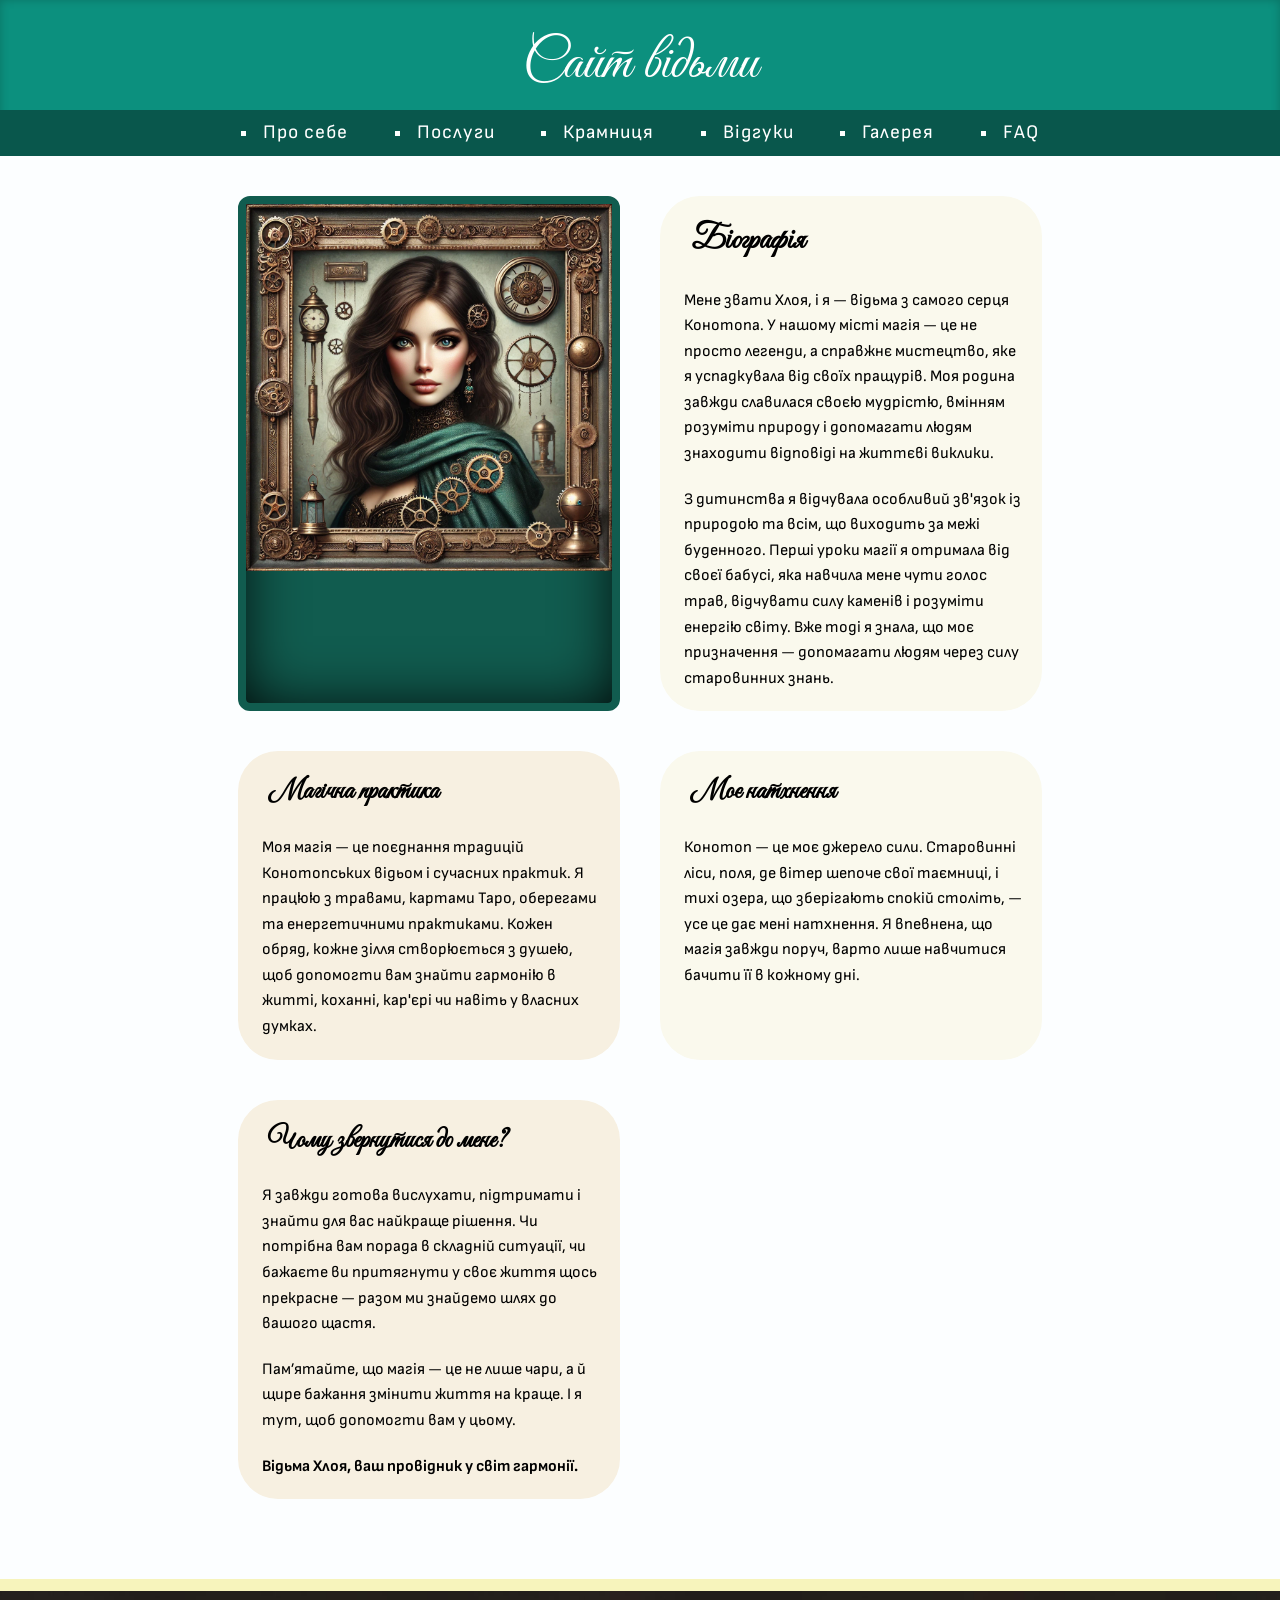
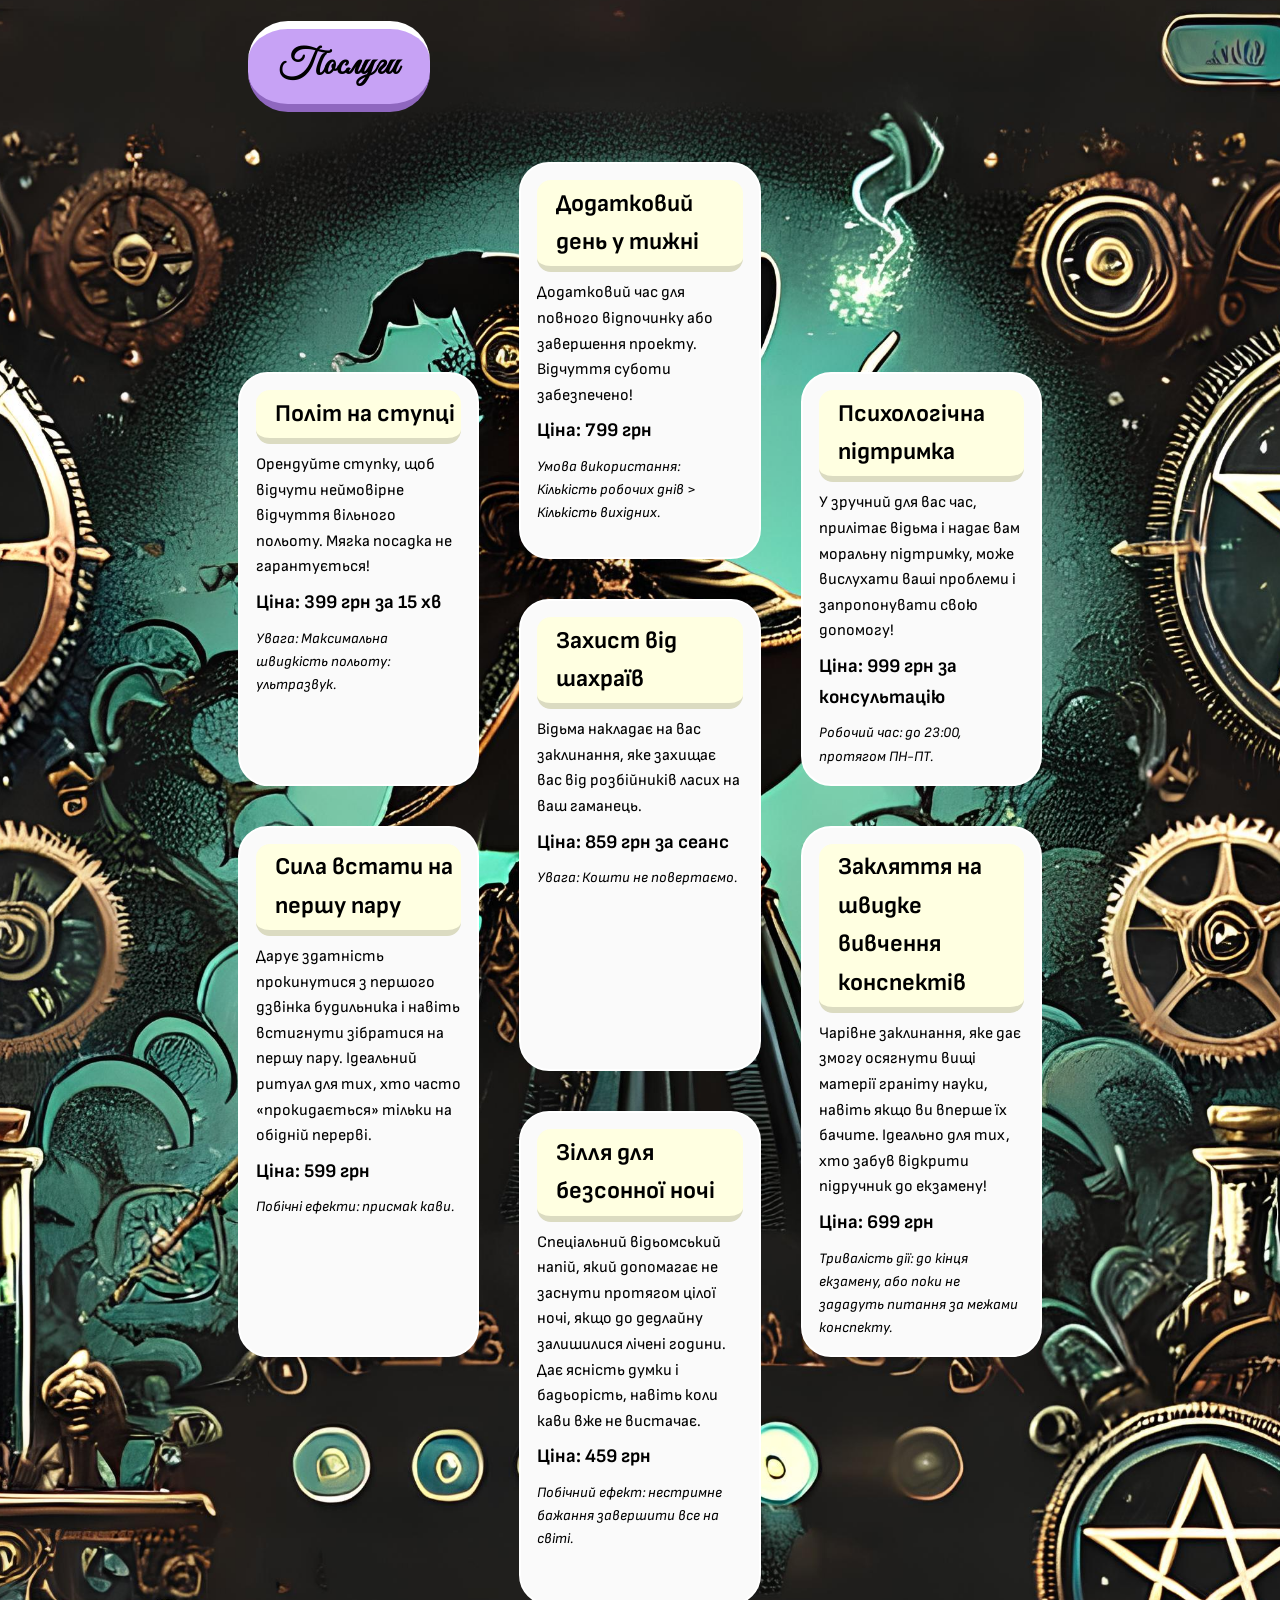
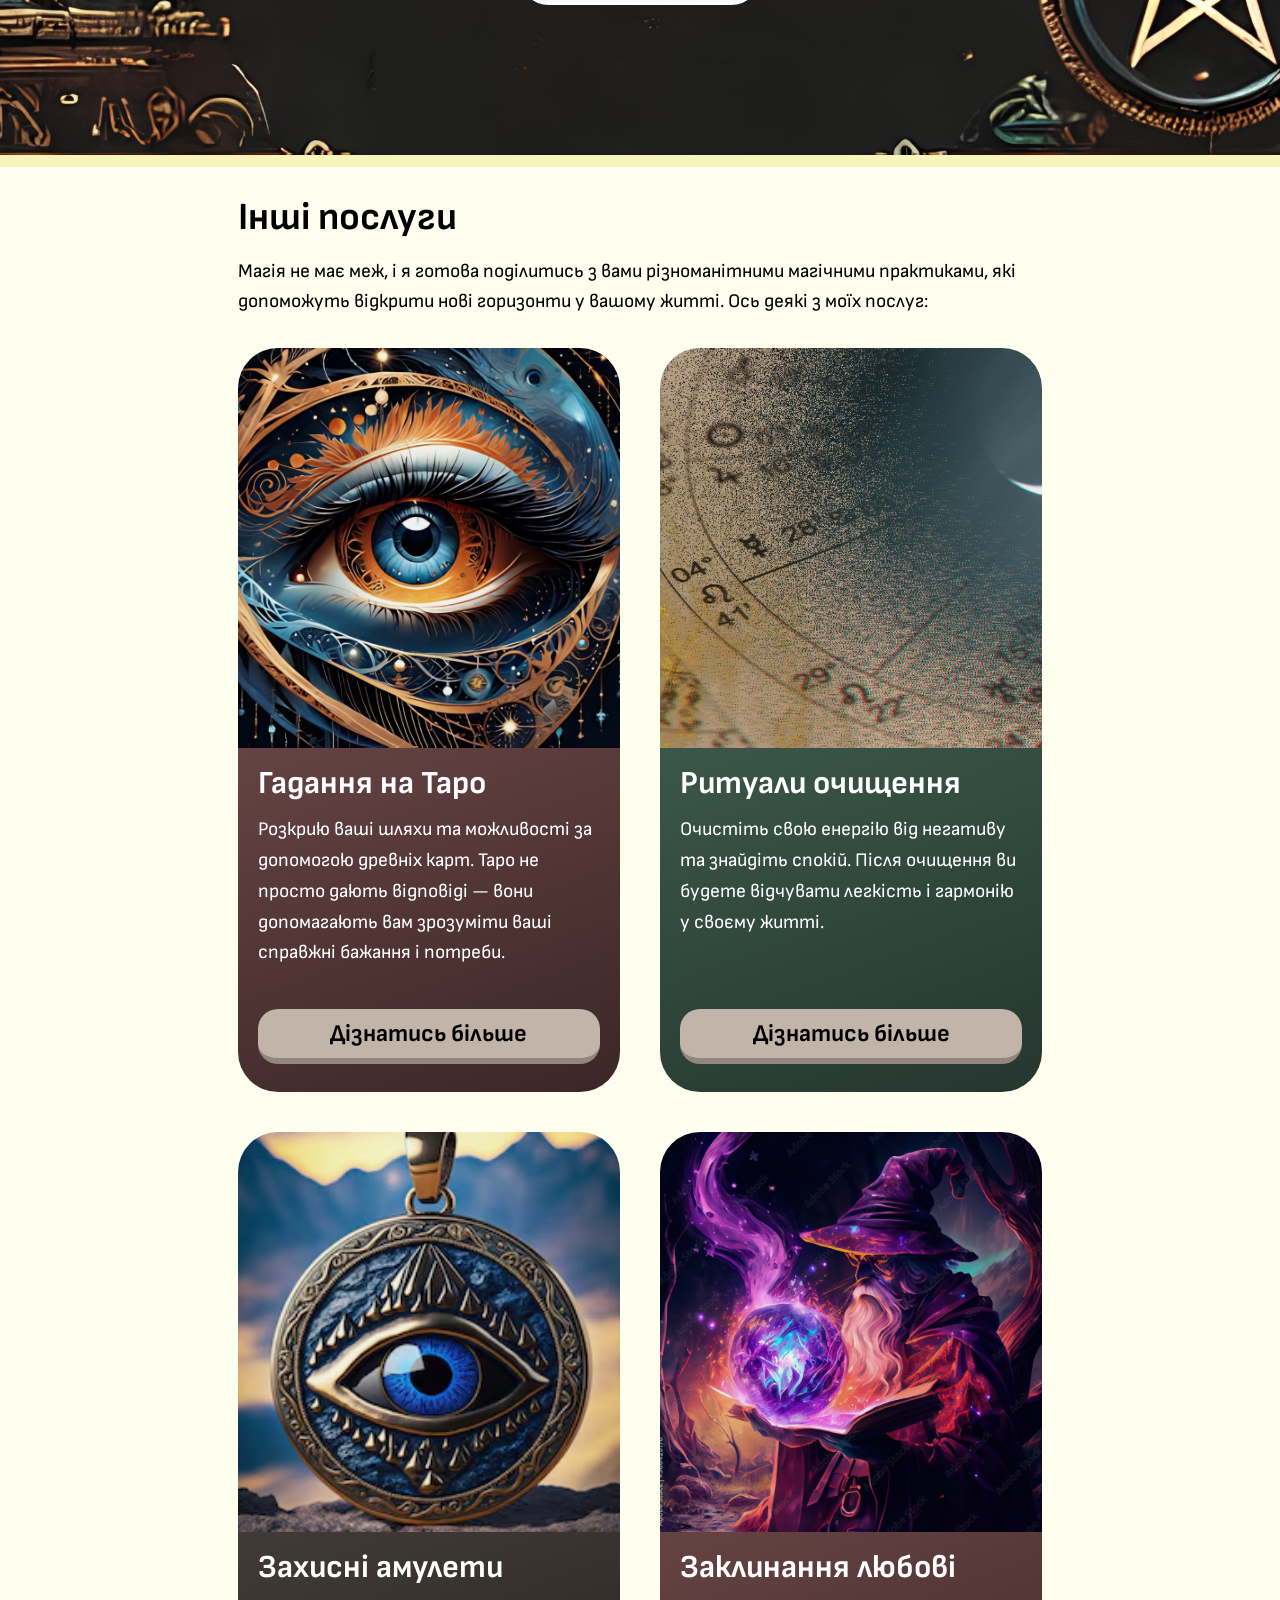
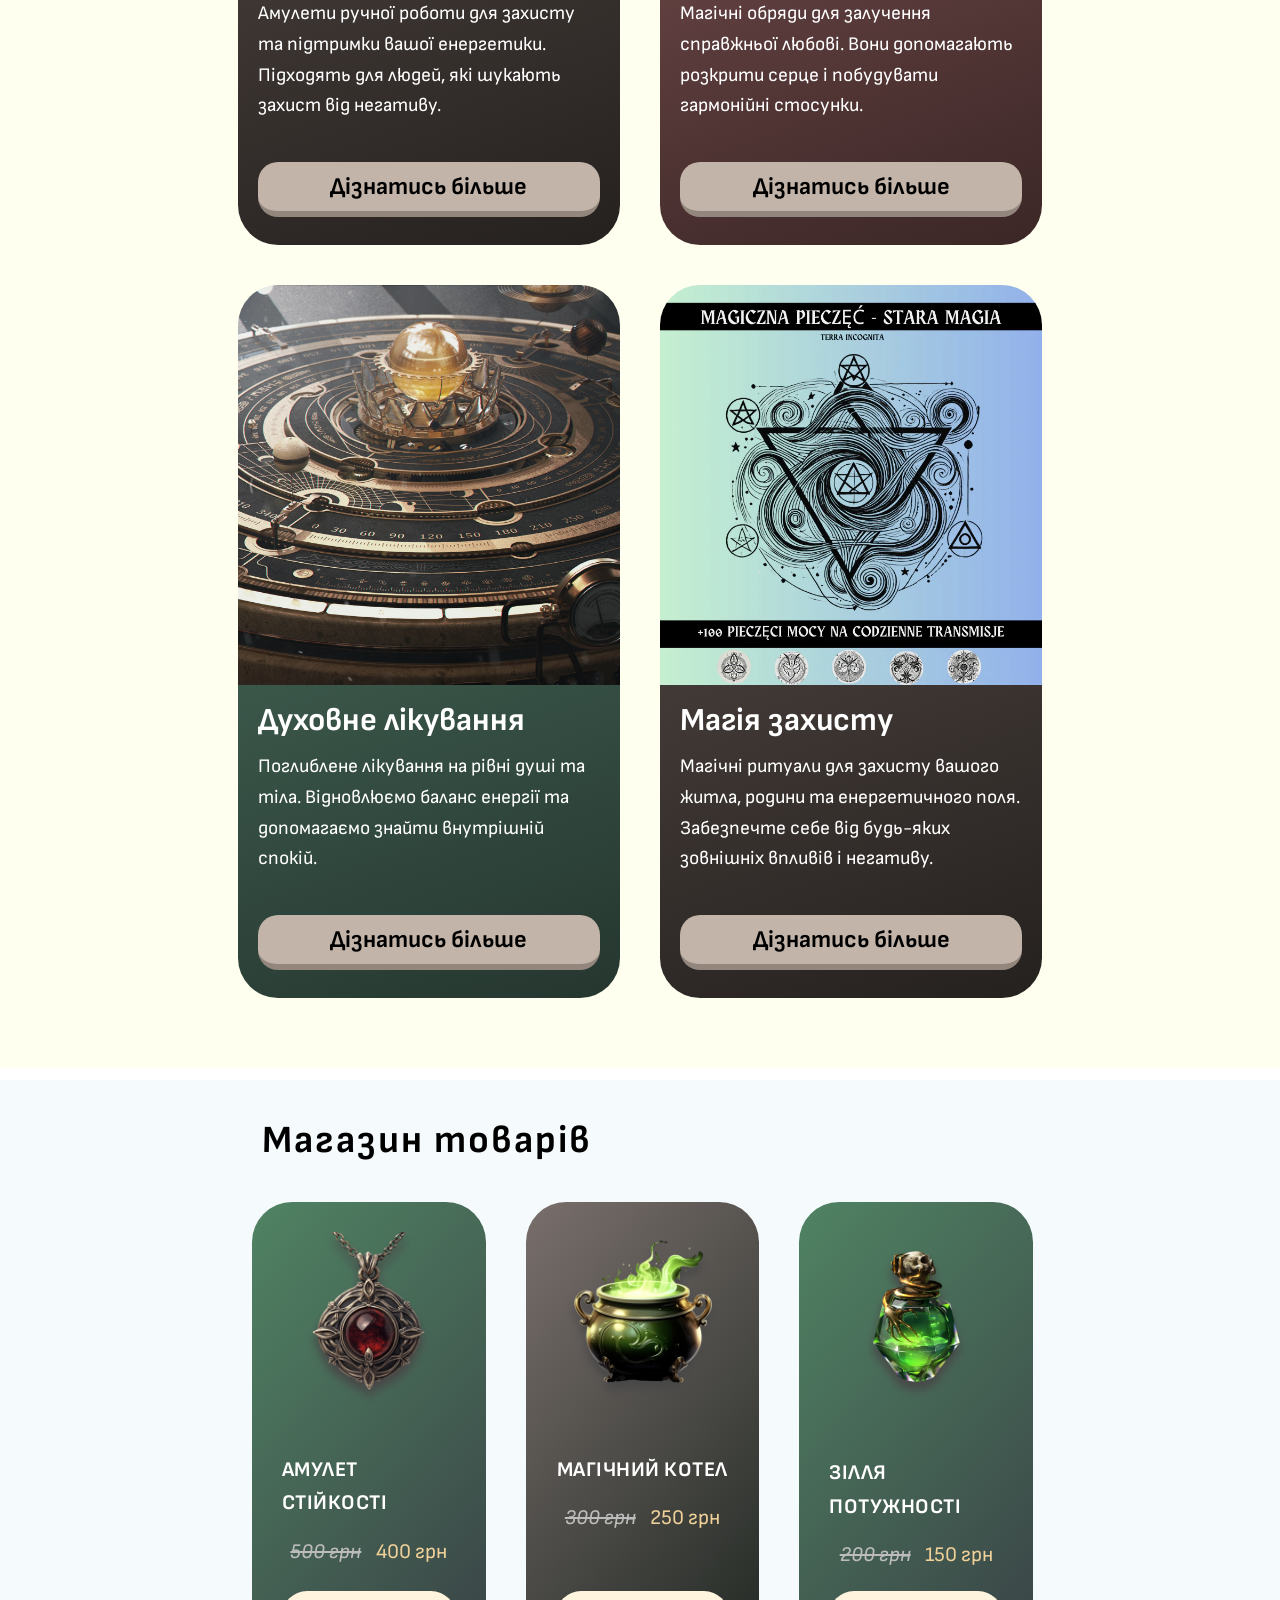
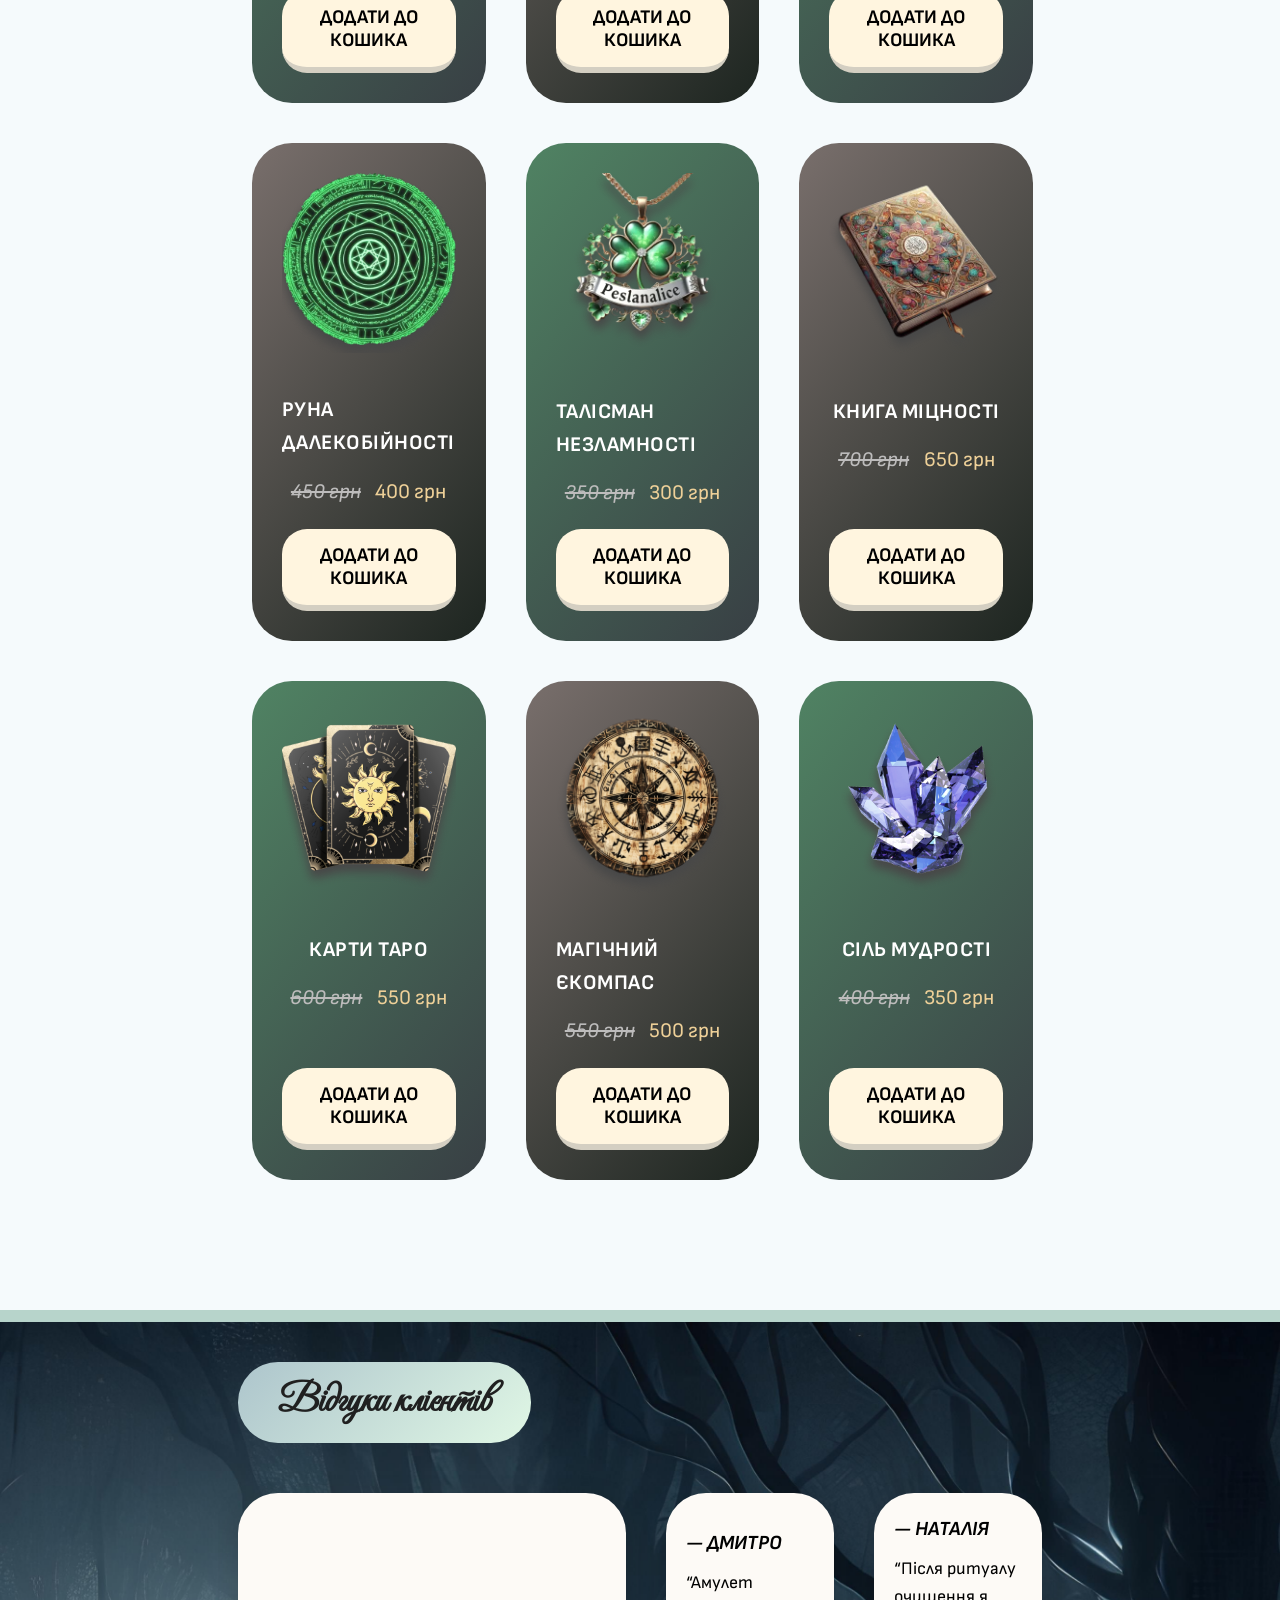
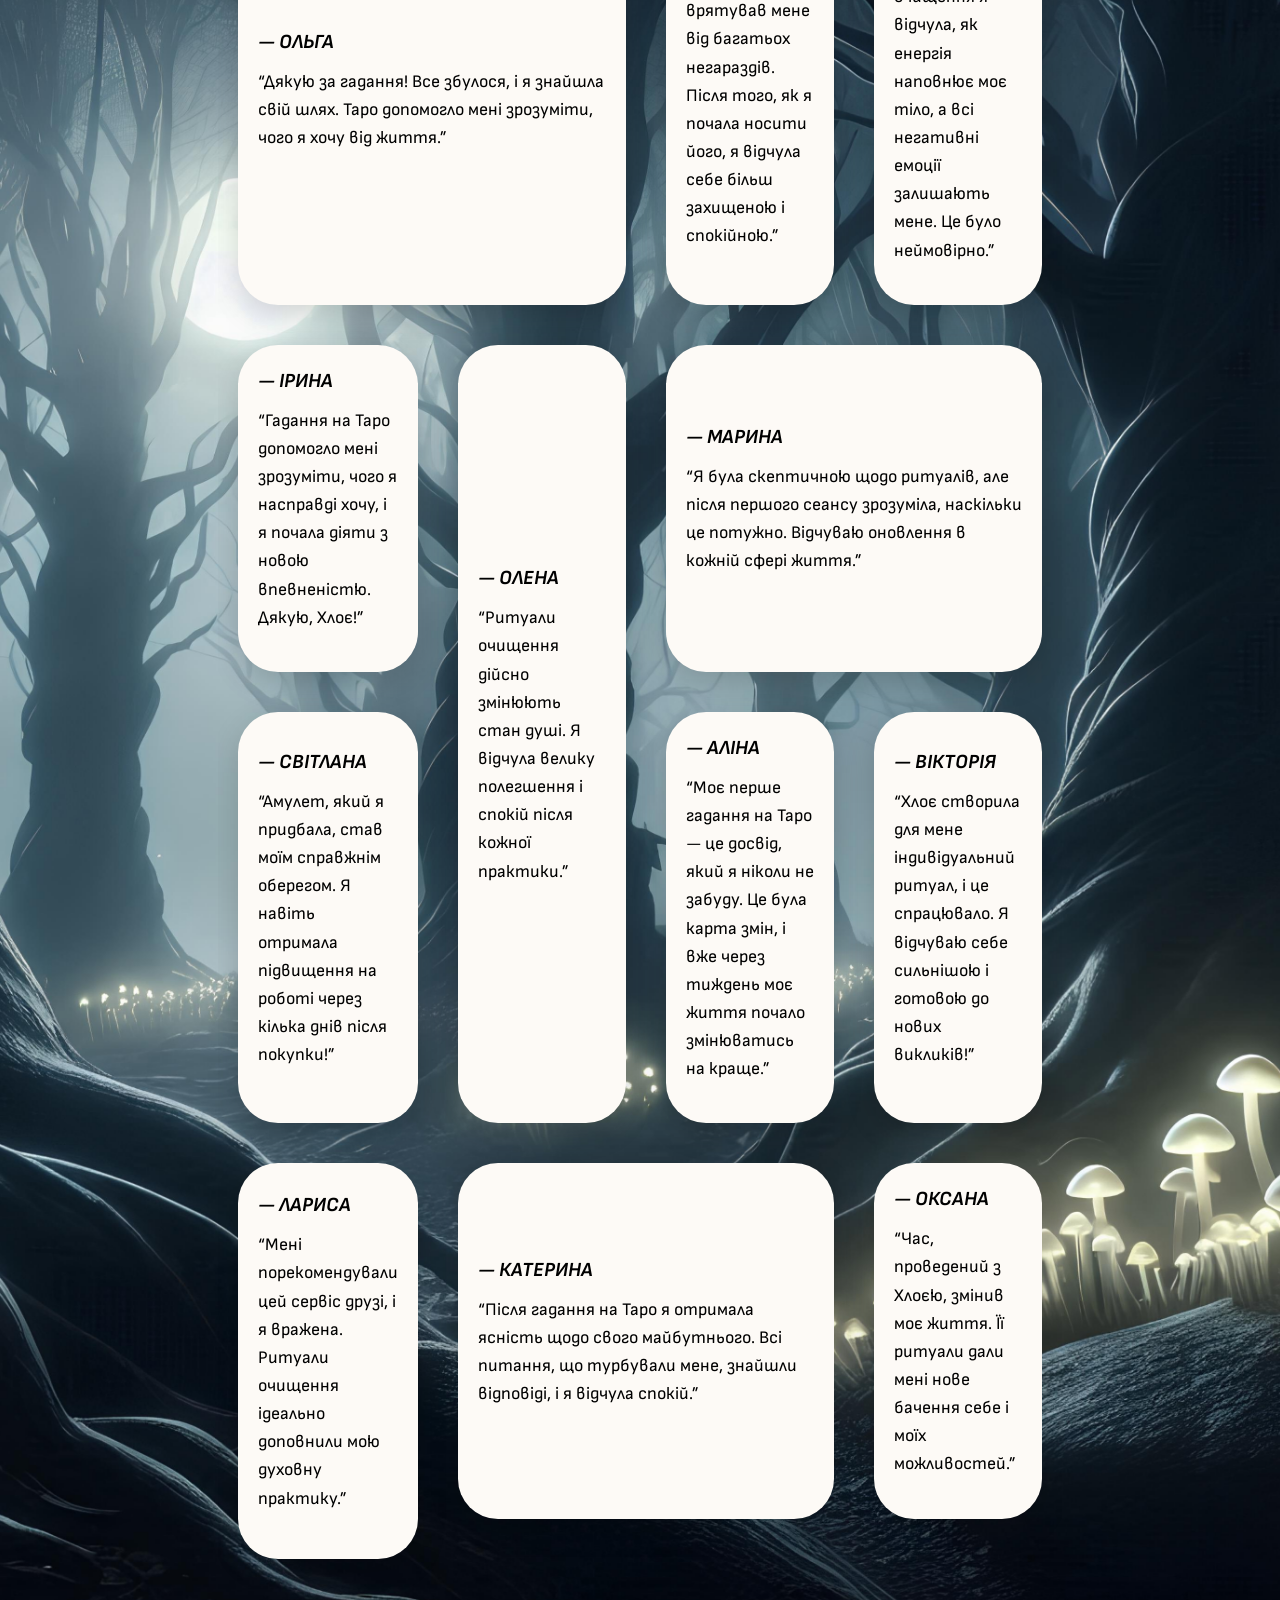
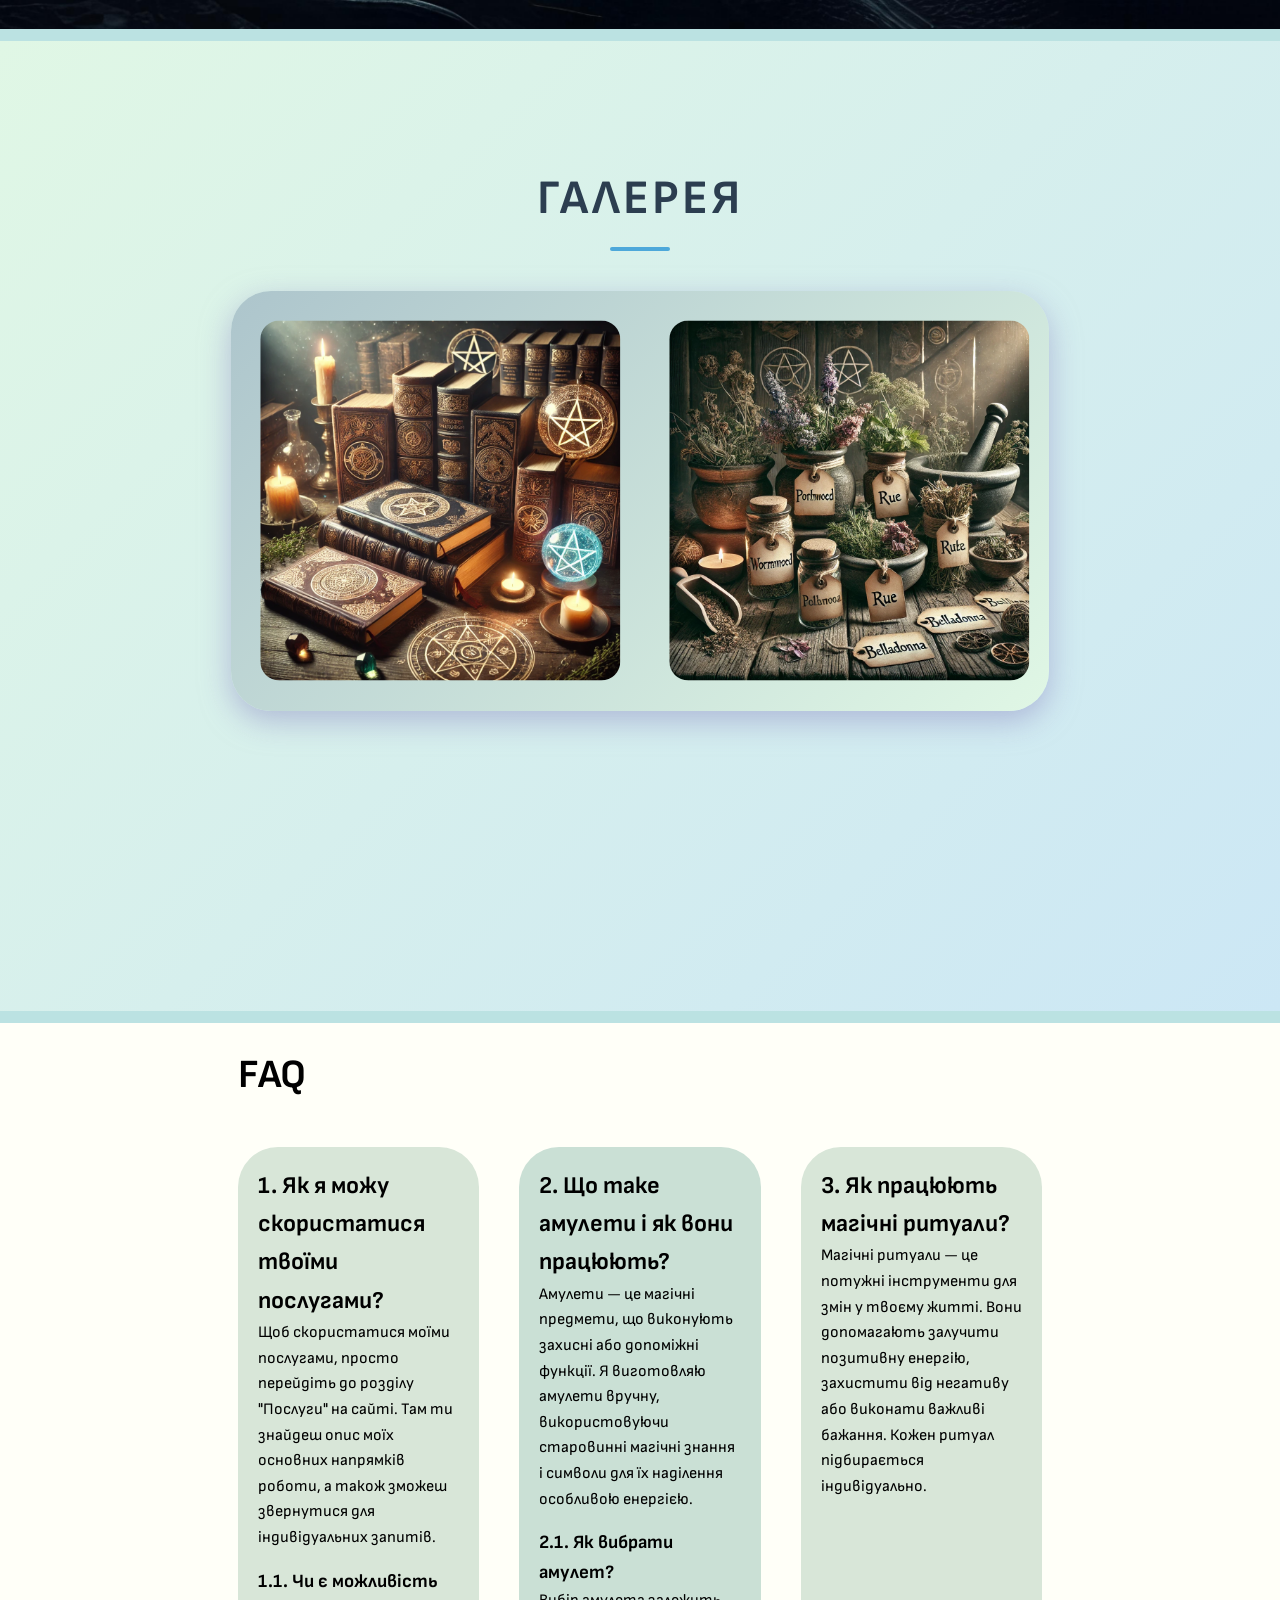
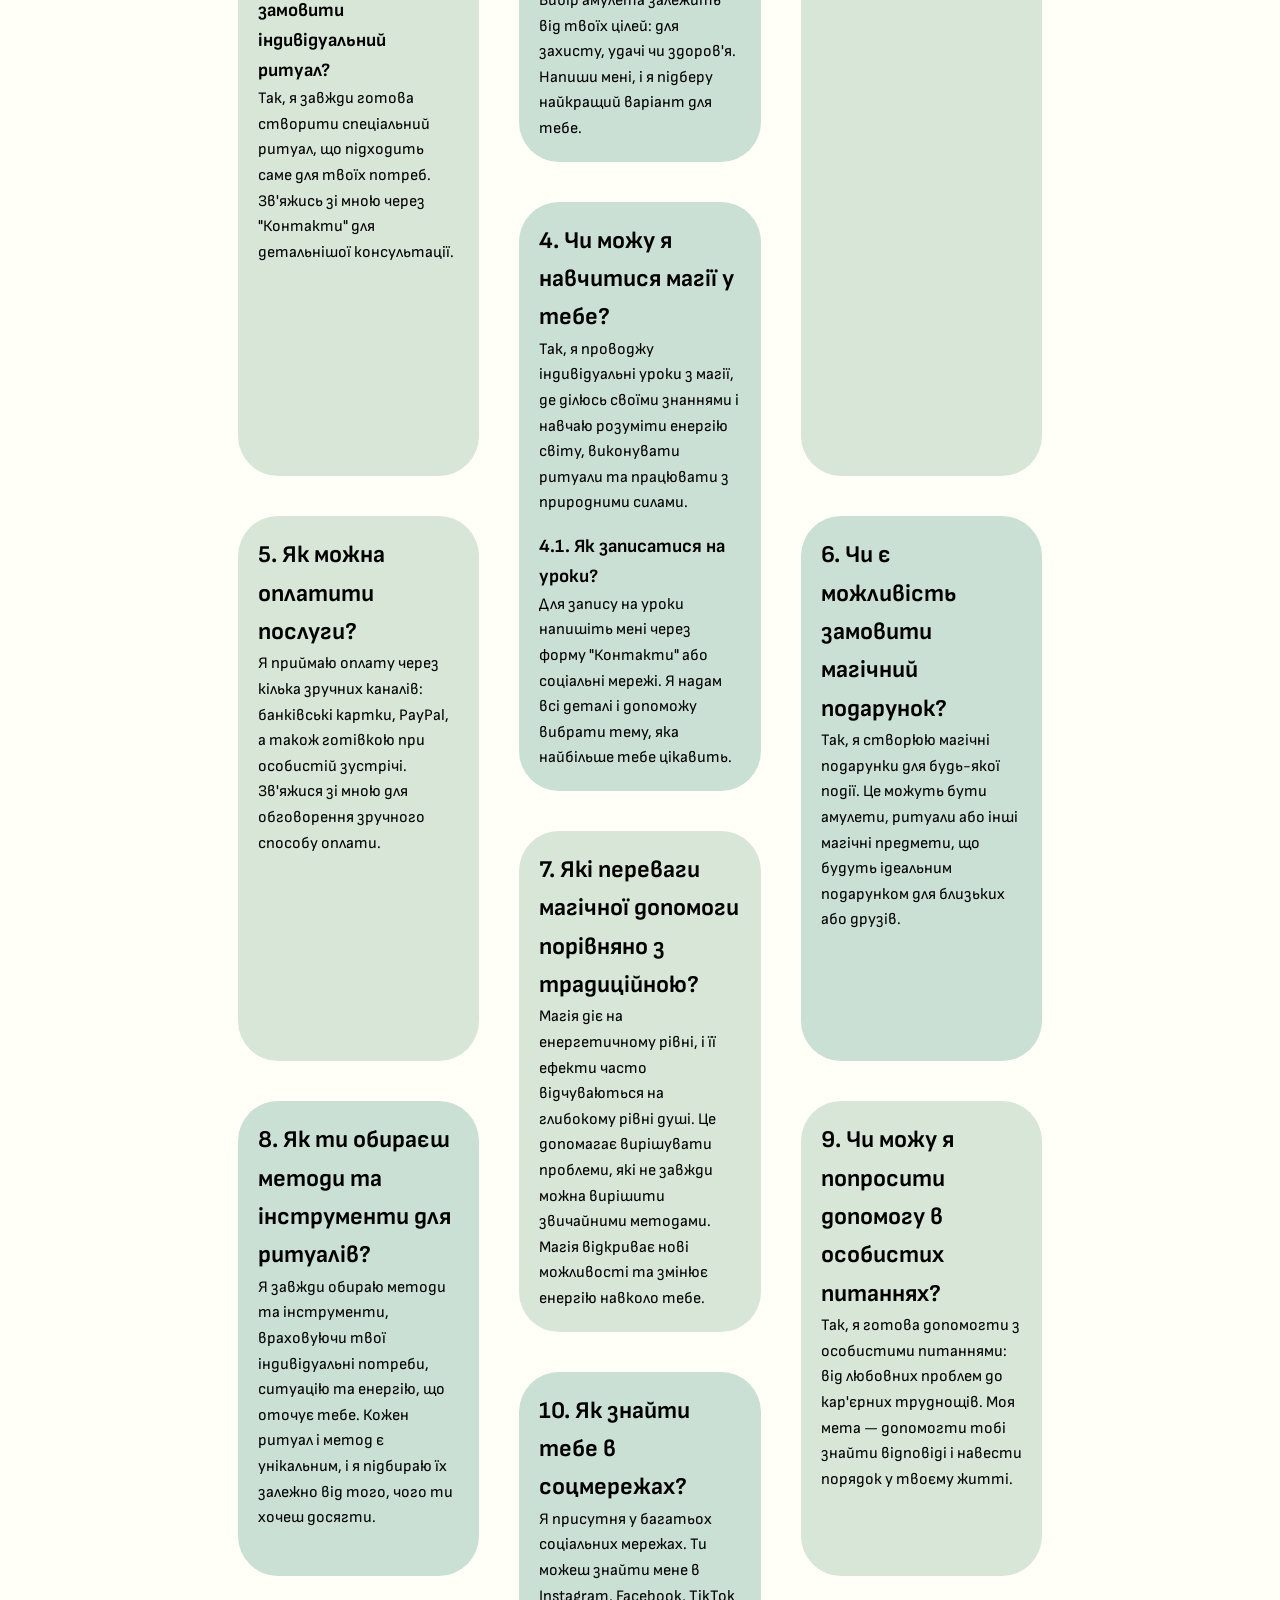
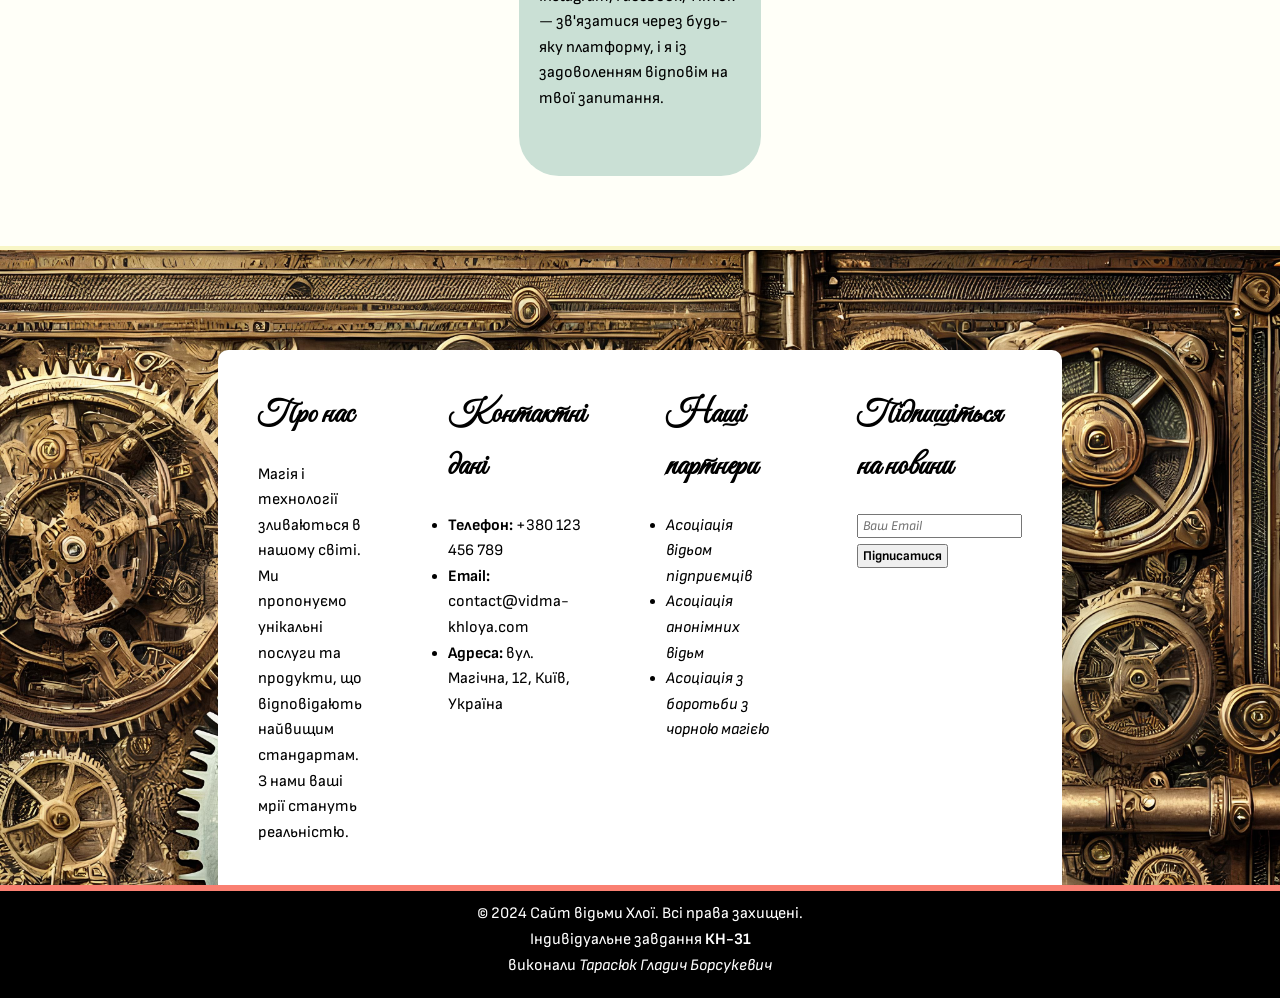
==== commit e2e961d9: "design" ====
--- a/index.html
+++ b/index.html
@@ -436,91 +436,124 @@
 
     <section id="reviews">
         <div class="width-wrapper">
-            <h2 class="reviews__header">
-                Відгуки клієнтів
-            </h2>
+            <div class="move-wrapper">
+                <h2 class="reviews__header">
+                    Відгуки клієнтів
+                </h2>
+            </div>
             <div class="reviews__list">
-                <blockquote class="review">
-                    <p>“Дякую за гадання! Все збулося, і я знайшла свій шлях. Таро допомогло мені зрозуміти, чого я хочу
-                        від життя.”</p>
-                    <footer>— Ольга</footer>
-                </blockquote>
-
-                <blockquote class="review">
-                    <p>“Амулет врятував мене від багатьох негараздів. Після того, як я почала носити його, я відчула
-                        себе більш захищеною і спокійною.”</p>
-                    <footer>— Дмитро</footer>
-                </blockquote>
-
-                <blockquote class="review">
-                    <p>“Після ритуалу очищення я відчула, як енергія наповнює моє тіло, а всі негативні емоції залишають
-                        мене. Це було неймовірно.”</p>
-                    <footer>— Наталія</footer>
-                </blockquote>
-
-                <blockquote class="review">
-                    <p>“Гадання на Таро допомогло мені зрозуміти, чого я насправді хочу, і я почала діяти з новою
-                        впевненістю. Дякую, Хлоє!”</p>
-                    <footer>— Ірина</footer>
-                </blockquote>
-
-                <blockquote class="review">
-                    <p>“Ритуали очищення дійсно змінюють стан душі. Я відчула велику полегшення і спокій після кожної
-                        практики.”</p>
-                    <footer>— Олена</footer>
-                </blockquote>
-
-                <blockquote class="review">
-                    <p>“Я була скептичною щодо ритуалів, але після першого сеансу зрозуміла, наскільки це потужно.
-                        Відчуваю оновлення в кожній сфері життя.”</p>
-                    <footer>— Марина</footer>
-                </blockquote>
-
-                <blockquote class="review">
-                    <p>“Амулет, який я придбала, став моїм справжнім оберегом. Я навіть отримала підвищення на роботі
-                        через кілька днів після покупки!”</p>
-                    <footer>— Світлана</footer>
-                </blockquote>
-
-                <blockquote class="review">
-                    <p>“Моє перше гадання на Таро — це досвід, який я ніколи не забуду. Це була карта змін, і вже через
-                        тиждень моє життя почало змінюватись на краще.”</p>
-                    <footer>— Аліна</footer>
-                </blockquote>
-
-                <blockquote class="review">
-                    <p>“Хлоє створила для мене індивідуальний ритуал, і це спрацювало. Я відчуваю себе сильнішою і
-                        готовою до нових викликів!”</p>
-                    <footer>— Вікторія</footer>
-                </blockquote>
-
-                <blockquote class="review">
-                    <p>“Мені порекомендували цей сервіс друзі, і я вражена. Ритуали очищення ідеально доповнили мою
-                        духовну практику.”</p>
-                    <footer>— Лариса</footer>
-                </blockquote>
-
-                <blockquote class="review">
-                    <p>“Після гадання на Таро я отримала ясність щодо свого майбутнього. Всі питання, що турбували мене,
-                        знайшли відповіді, і я відчула спокій.”</p>
-                    <footer>— Катерина</footer>
-                </blockquote>
-
-                <blockquote class="review">
-                    <p>“Час, проведений з Хлоєю, змінив моє життя. Її ритуали дали мені нове бачення себе і моїх
-                        можливостей.”</p>
-                    <footer>— Оксана</footer>
-                </blockquote>
-
-            </div>
-        </div>
+                <div class="move-wrapper">
+                    <blockquote class="review">
+                        <p>“Дякую за гадання! Все збулося, і я знайшла свій шлях. Таро допомогло мені зрозуміти, чого я
+                            хочу
+                            від життя.”</p>
+                        <footer>— Ольга</footer>
+                    </blockquote>
+                </div>
+
+                <div class="move-wrapper">
+                    <blockquote class="review">
+                        <p>“Амулет врятував мене від багатьох негараздів. Після того, як я почала носити його, я відчула
+                            себе більш захищеною і спокійною.”</p>
+                        <footer>— Дмитро</footer>
+                    </blockquote>
+                </div>
+
+                <div class="move-wrapper">
+                    <blockquote class="review">
+                        <p>“Після ритуалу очищення я відчула, як енергія наповнює моє тіло, а всі негативні емоції
+                            залишають
+                            мене. Це було неймовірно.”</p>
+                        <footer>— Наталія</footer>
+                    </blockquote>
+                </div>
+
+                <div class="move-wrapper">
+                    <blockquote class="review">
+                        <p>“Гадання на Таро допомогло мені зрозуміти, чого я насправді хочу, і я почала діяти з новою
+                            впевненістю. Дякую, Хлоє!”</p>
+                        <footer>— Ірина</footer>
+                    </blockquote>
+                </div>
+
+                <div class="move-wrapper">
+                    <blockquote class="review">
+                        <p>“Ритуали очищення дійсно змінюють стан душі. Я відчула велику полегшення і спокій після
+                            кожної
+                            практики.”</p>
+                        <footer>— Олена</footer>
+                    </blockquote>
+                </div>
+
+
+                <div class="move-wrapper">
+                    <blockquote class="review">
+                        <p>“Я була скептичною щодо ритуалів, але після першого сеансу зрозуміла, наскільки це потужно.
+                            Відчуваю оновлення в кожній сфері життя.”</p>
+                        <footer>— Марина</footer>
+                    </blockquote>
+                </div>
+
+                <div class="move-wrapper">
+                    <blockquote class="review">
+                        <p>“Амулет, який я придбала, став моїм справжнім оберегом. Я навіть отримала підвищення на
+                            роботі
+                            через кілька днів після покупки!”</p>
+                        <footer>— Світлана</footer>
+                    </blockquote>
+                </div>
+
+                <div class="move-wrapper">
+                    <blockquote class="review">
+                        <p>“Моє перше гадання на Таро — це досвід, який я ніколи не забуду. Це була карта змін, і вже
+                            через
+                            тиждень моє життя почало змінюватись на краще.”</p>
+                        <footer>— Аліна</footer>
+                    </blockquote>
+                </div>
+
+                <div class="move-wrapper">
+                    <blockquote class="review">
+                        <p>“Хлоє створила для мене індивідуальний ритуал, і це спрацювало. Я відчуваю себе сильнішою і
+                            готовою до нових викликів!”</p>
+                        <footer>— Вікторія</footer>
+                    </blockquote>
+                </div>
+
+                <div class="move-wrapper">
+                    <blockquote class="review">
+                        <p>“Мені порекомендували цей сервіс друзі, і я вражена. Ритуали очищення ідеально доповнили мою
+                            духовну практику.”</p>
+                        <footer>— Лариса</footer>
+                    </blockquote>
+                </div>
+
+                <div class="move-wrapper">
+                    <blockquote class="review">
+                        <p>“Після гадання на Таро я отримала ясність щодо свого майбутнього. Всі питання, що турбували
+                            мене,
+                            знайшли відповіді, і я відчула спокій.”</p>
+                        <footer>— Катерина</footer>
+                    </blockquote>
+                </div>
+
+
+                <div class="move-wrapper">
+                    <blockquote class="review">
+                        <p>“Час, проведений з Хлоєю, змінив моє життя. Її ритуали дали мені нове бачення себе і моїх
+                            можливостей.”</p>
+                        <footer>— Оксана</footer>
+                    </blockquote>
+                </div>
+
+            </div>
         </div>
     </section>
 
 
 
     <section id="gallery">
-        <div class="container">
+        <div class="width-wrapper">
             <h2>Галерея</h2>
             <div class="gallery-carousel" id="galleryCarousel">
                 <div class="slide"><img src="img/castle.jpeg" alt="Image 1"></div>
@@ -532,7 +565,6 @@
                 <div class="slide"><img src="img/house.jfif" alt="Image 7"></div>
                 <div class="slide"><img src="img/forest.jfif" alt="Image 8"></div>
                 <div class="slide"><img src="img/amulet.jfif" alt="Image 9"></div>
-                <div class="slide"><img src="img/book2.jfif" alt="Image 10"></div>
                 <div class="slide"><img src="img/castle.jpeg" alt="Image 11"></div>
                 <div class="slide"><img src="img/books.webp" alt="Image 12"></div>
                 <div class="slide"><img src="img/herbs.webp" alt="Image 13"></div>
@@ -542,7 +574,6 @@
                 <div class="slide"><img src="img/house.jfif" alt="Image 17"></div>
                 <div class="slide"><img src="img/forest.jfif" alt="Image 18"></div>
                 <div class="slide"><img src="img/amulet.jfif" alt="Image 19"></div>
-                <div class="slide"><img src="img/book2.jfif" alt="Image 20"></div>
             </div>
         </div>
     </section>
--- a/style/services.css
+++ b/style/services.css
@@ -1,7 +1,7 @@
 #services {
   background-image: url("../img/witch.jpg");
   border-top: 12px solid #f7f4bc;
-  border-bottom: 8px solid #f7f4bc;
+  border-bottom: 12px solid #f7f4bc;
   background-position: center;
   background-repeat: no-repeat;
   background-size: cover;
--- a/style/galary.css
+++ b/style/galary.css
@@ -1,15 +1,19 @@
 #gallery {
     background-color: #e0f7e5;
+    border-top: 12px solid #bbe2e2;
+    border-bottom: 12px solid #bbe2e2;
     color: #333333;
-    padding: 80px 20px;
+    padding: 120px 20px;
     text-align: center;
     position: relative;
     overflow: hidden;
     background: linear-gradient(135deg, #e0f7e5, #cce7f5);
-    font-family: 'Merriweather', serif;
+    font-family: "Sofia Sans", sans-serif;
+    padding-bottom: 300px;
 }
 
 #gallery h2 {
+
     font-size: 3rem;
     margin-bottom: 40px;
     color: #2c3e50;
@@ -44,23 +48,20 @@
 
 .gallery-carousel {
     display: flex;
-    gap: 0;
+    gap:0;
     overflow: hidden;
-    position: relative;
     width: 100%;
-    max-width: 1200px;
-    height: 500px;
     margin: 0 auto;
-    border-radius: 15px;
-    box-shadow: 0 15px 30px rgba(100, 150, 200, 0.3);
-    background: linear-gradient(135deg, #d9f0f7, #e0f7e5);
-    border: 3px solid #4da8da;
+    border-radius: 40px;
+    box-shadow: 0 10px 30px rgba(150, 150, 200, 0.6);
+    background: linear-gradient(135deg, #adc5cc, #e0f7e5);
 }
 
 .slide {
     flex: 0 0 50%;
     box-sizing: border-box;
-    padding: 10px;
+    padding: 20px;
+    padding-right: 10px;
     transition: transform 0.5s ease-in-out, opacity 0.5s ease-in-out;
     position: relative;
 }
@@ -72,7 +73,6 @@
     object-fit: cover;
     display: block;
     border-radius: 20px;
-    box-shadow: 0 8px 20px rgba(50, 150, 200, 0.3);
     transform: scale(0.95);
     transition: transform 0.3s ease, box-shadow 0.3s ease, filter 0.3s ease;
     filter: grayscale(10%);
--- a/style/wrapper.css
+++ b/style/wrapper.css
@@ -23,26 +23,6 @@
             width: 94%;
             margin: auto;
         }
-
-        #reviews {
-            padding: 60px 15px;
-        }
-
-        .reviews__title {
-            font-size: 2.2em;
-        }
-
-        .review {
-            padding: 20px;
-        }
-
-        .review p {
-            font-size: 1.2em;
-        }
-
-        .review footer {
-            font-size: 1em;
-        }
     }
 
     @media only screen and (min-width: 992px) {
--- a/style/faq.css
+++ b/style/faq.css
@@ -1,5 +1,5 @@
 #faq{
-    background:  #fffeed;
+    background:  #fffff8;
     padding-top: 20px;
     padding-bottom: 40px;
 }
--- a/style/reviews.css
+++ b/style/reviews.css
@@ -1,61 +1,74 @@
 #reviews {
-    background-image: url("../img/background.avif");
-    border-top: 8px solid #ffffe1;
-    border-bottom: 8px solid #ffffe1;
+    background-image: url("../img/forest.jpg");
+    border-top: 12px solid #b7d4cb;
     background-position: center;
     background-repeat: no-repeat;
     background-size: cover;
     background-position: top;
-    padding: 0 8% 30px 8%;
+    padding-bottom: 40px;
 }
 
 .reviews__header {
+    margin: 30px 20px;
+    margin-top: 40px;
+    padding: 10px 40px;
     font-family: "Great Vibes", serif;
-    font-size: 2em;
-    color: white;
-    background-color: #8f67bf;
-    border-radius: 16px;
-    position: relative;
-    top: -38px;
-    left: -40px;
-    border: 4px solid  #c7a2f5;
-    height: min-content;
-    width: 25%;
-    padding: 6px 30px;
+    font-size: 2.4em;
+    color: rgb(32, 32, 32);
+    background: linear-gradient(135deg, #adc5cc, #e0f7e5);
+    border-radius: 40px;
+    width: fit-content;
 }
 
 .reviews__list {
     display: grid;
-    grid-template-columns: repeat(auto-fill, minmax(280px, 1fr));
-    gap: 30px;
-    justify-items: center;
-    padding: 0 30px;
-    z-index: 1;
+    grid-template-columns: repeat(4, 1fr);
+    grid-auto-flow: row dense;
+    column-gap: 40px;
+    row-gap: 40px;
+    padding: 20px;
+    padding-bottom: 30px;
+}
+
+@media only screen and (max-width: 1000px) {
+    .reviews__list {
+        grid-template-columns: 1fr 1fr;
+        padding: 40px;
+    }
+}
+
+@media only screen and (max-width: 700px) {
+    .reviews__list {
+        grid-template-columns: repeat(1, 1fr);
+        padding: 40px;
+    }
+}
+
+div:has(.review) {
+    height: 100%;
 }
 
 .review {
-    background: #fff;
-    padding: 25px;
-    border-radius: 12px;
+    display: flex;
+    flex-direction: column-reverse;
+    justify-content: center;
+    background: rgb(253, 250, 246);
+    padding: 20px;
+    border-radius: 40px;
     box-shadow: 0 10px 30px rgba(0, 0, 0, 0.15);
-    width: 100%;
-    position: relative;
-    z-index: 2;
+    height: 100%;
     transform: translateY(0);
     transition: transform 0.4s ease, box-shadow 0.4s ease, opacity 0.4s ease;
 }
 
-.review::before {
-    content: " ";
-    position: absolute;
-    top: 0;
-    left: 0;
-    right: 0;
-    bottom: 0;
-    background: rgba(255, 223, 186, 0.3);
-    border-radius: 12px;
-    transition: opacity 0.3s ease;
-    z-index: -1;
+.reviews__list>div:nth-child(5n) {
+    grid-row-start: span 2;
+}
+
+@media only screen and (min-width: 700px) {
+.reviews__list>div:nth-child(5n+1) {
+    grid-column-start: span 2;
+}
 }
 
 .review:hover {
@@ -63,48 +76,30 @@
     box-shadow: 0 15px 35px rgba(0, 0, 0, 0.25);
 }
 
-.review:hover::before {
-    opacity: 0;
-}
-
 .review p {
+    font-family: "Sofia Sans", sans-serif;
     font-size: 1.1rem;
-    font-family: 'Lora', serif;
-    color: #555;
+    color: black;
     margin-bottom: 20px;
     line-height: 1.6;
-    font-weight: 300;
     transition: color 0.3s ease;
 }
 
 .review:hover p {
-    color: #8a6b4f;
+    color: #264b31;
 }
 
 .review footer {
-    font-size: 1.1rem;
-    color: #777;
-    font-family: 'Lora', serif;
+    font-size: 1.25rem;
+    margin-bottom: 10px;
+    color: black;
+    font-family: "Sofia Sans", sans-serif;
+    font-weight: bold;
     font-style: italic;
     text-transform: uppercase;
-    letter-spacing: 1px;
     transition: color 0.3s ease;
 }
 
 .review:hover footer {
-    color: #8a6b4f;
-}
-
-@media (max-width: 768px) {
-    .reviews__header {
-        font-size: 2.5rem;
-    }
-
-    .review p {
-        font-size: 1rem;
-    }
-
-    .review footer {
-        font-size: 1rem;
-    }
-}
+    color: #264b31;
+}
--- a/style/shop.css
+++ b/style/shop.css
@@ -1,7 +1,8 @@
 #shop {
-    background: #e0f7e5;
+    background: #f5fafc;
     padding: 0px 15px 100px 20px;
     font-family: 'Arial', sans-serif;
+    border-top: 12px solid #ffffff;
 }
 
 .shop-title {
@@ -10,9 +11,10 @@
     padding-bottom: 10px;
     font-family: "Sofia Sans", sans-serif;
     font-size: 2.4em;
-    text-align: left; /* Додаткове вир////////я заголовка */
+    text-align: left;
+    /* Додаткове вир////////я заголовка */
     letter-spacing: 2px;
-    color:black;
+    color: black;
     font-weight: bold;
 }
 
@@ -26,21 +28,42 @@
     padding-bottom: 30px;
 }
 
+  @media only screen and (max-width: 1000px) {
+    #shop .shop__wrap {
+    grid-template-columns: 1fr 1fr;
+      padding: 40px;
+    }
+  }
+  @media only screen and (max-width: 700px) {
+    #shop .shop__wrap {
+    grid-template-columns: repeat(1, 1fr);
+      padding: 40px;
+    }
+  }
+
+
 #shop .shop__content {
-    background: white;
+    height: 100%;
+    background: linear-gradient(130deg, rgb(121, 111, 108) 0%, rgb(29, 37, 32) 100%);
     padding: 30px;
     border-radius: 40px;
     display: flex;
     flex-direction: column;
-    justify-content: center; /* Центрування по вертикалі */
-    align-items: center; /* Центрування по горизонталі */
+    justify-content: space-between;
+    /* Центрування по вертикалі */
+    align-items: center;
+    /* Центрування по горизонталі */
 
     transition: transform 0.3s ease, box-shadow 0.3s ease;
 }
 
+#shop div:has(.shop__content):nth-child(odd) > .shop__content {
+    background: linear-gradient(130deg, rgb(80, 131, 99) 0%, rgb(56, 63, 68) 100%);
+}
+
 #shop .shop__content:hover {
     transform: translateY(-10px);
-    box-shadow: 0px 20px 20px 0px rgba(0, 0, 0, 0.2);
+    box-shadow: 0px 20px 20px 0px rgba(0, 0, 0, 0.3);
 }
 
 #shop .shop__image-wrapper {
@@ -50,26 +73,26 @@
     margin-bottom: 25px;
 }
 
-#shop p{
+#shop p {
     margin-bottom: 20px;
 }
 
 #shop .shop__image {
+    flex-grow: 1;
     width: 100%;
-    height: absolute;
     object-fit: cover;
     transition: transform 0.4s ease 0.1s, filter 0.4s ease 0.1s;
-    filter: brightness(0.95) saturate(0.8);
+    filter:drop-shadow(0px 8px 5px #444444) brightness(1.05) saturate(0.8);
 }
 
 #shop .shop__content:hover .shop__image {
-    filter: brightness(1) saturate(1);
+    filter: drop-shadow(0px 8px 5px #444444) brightness(1.3) saturate(1);
     transform: scale(1.1);
 }
 
 #shop h3 {
     font-size: 1.3rem;
-    color:black;
+    color: white;
     margin: 15px 0;
     text-transform: uppercase;
     font-weight: bold;
@@ -79,29 +102,25 @@
 
 .btng {
     font-family: "Sofia Sans", sans-serif;
-    background-color: #b33a3a; /* Бордовий колір */
-    color: #fff;
+    background-color: #fff5df;
+    /* Бордовий колір */
     border: none;
+    border-bottom: 6px solid #d4cfc2;
+    color: black;
+    font-weight: bold;
     padding: 15px 30px;
-    font-size: 1.1rem;
+    font-size: 1.2rem;
     border-radius: 25px;
     cursor: pointer;
     font-weight: bold;
     text-transform: uppercase;
     transition: background-color 0.3s ease, transform 0.3s ease;
     margin-top: auto;
-    box-shadow: 0 4px 10px rgba(0, 0, 0, 0.1);
 }
 
 .btng:hover {
-    background-color: #992d2d; /* Трохи темніший бордовий */
     transform: translateY(-2px);
     box-shadow: 0 6px 15px rgba(0, 0, 0, 0.1);
-}
-
-.btng:focus {
-    outline: none;
-    box-shadow: 0 0 0 4px rgba(179, 58, 58, 0.6);
 }
 
 .old-price {
@@ -109,72 +128,14 @@
     text-decoration: line-through;
     font-style: italic;
     font-weight: 400;
-    color: #999;
+    color: #bdbcbc;
     font-size: 1.3rem;
     margin-right: 10px;
 }
 
 .new-price {
     font-family: "Sofia Sans", sans-serif;
-    color: #e74c3c;
+    color: #eed098;
     font-weight: 400;
     font-size: 1.3rem;
-}
-
-
-@media (max-width: 1024px) {
-    #shop h2 {
-        font-size: 1.8rem;
-    }
-
-    #shop .shop__wrap {
-        grid-template-columns: repeat(2, 1fr);
-        gap: 25px; /* Збільшена відстань між картками */
-    }
-
-    #shop .shop__content {
-        height: 500px;
-    }
-}
-
-@media (max-width: 768px) {
-    #shop h2 {
-        font-size: 1.6rem;
-    }
-
-    #shop .shop__wrap {
-        grid-template-columns: repeat(2, 1fr);
-        gap: 20px; /* Збільшена відстань між картками */
-    }
-
-    .btng {
-        padding: 10px 20px;
-    }
-
-    #shop .shop__content {
-        height: 520px;
-    }
-}
-
-@media (max-width: 480px) {
-    #shop h2 {
-        font-size: 1.4rem;
-    }
-
-    #shop .shop__wrap {
-        grid-template-columns: 1fr;
-        gap: 15px; /* Збільшена відстань між картками */
-    }
-
-    #shop p {
-        font-size: 0.9rem;
-    }
-
-    .btng {
-        padding: 8px 16px;
-    }
-
-    #shop .shop__content {
-        height: 550px;
-    }
-}
+}
--- a/style/extra-services.css
+++ b/style/extra-services.css
@@ -1,5 +1,5 @@
   #extra-services {
-    background: #ffffe1;
+    background: #feffef;
     padding-top: 20px;
     padding-bottom: 40px;
   }
@@ -46,15 +46,18 @@
 
 
   #extra-services div:has(.extra-service__card):nth-child(3n)>.extra-service__card>.extra-service__card__text-block {
-    background: #2f2927;
+    background: #3a3330;
+    background: linear-gradient(160deg, #423a37 0%, #25211f 100%);
   }
 
   #extra-services div:has(.extra-service__card):nth-child(3n + 1)>.extra-service__card>.extra-service__card__text-block {
-    background: #593939;
+    background: #583939;
+    background: linear-gradient(160deg, #664343 0%, #3b2626 100%);
   }
 
   #extra-services div:has(.extra-service__card):nth-child(3n + 2)>.extra-service__card>.extra-service__card__text-block {
-    background: #293c33;
+    background: #334b40;
+    background: linear-gradient(160deg, #3b574a 0%, #25362f 100%);
   }
 
   .extra-service__card {
@@ -120,11 +123,11 @@
     font-weight: bold;
     padding: 10px 40px;
     color: black;
-    background: #c7b9ae;
+    background: #c2b4a9;
     border-radius: 20px;
     margin-bottom: 8px;
     border: 0px;
-    border-bottom: 6px solid #93867d;
+    border-bottom: 6px solid #92867d;
     width: 100%;
     margin-top: auto;
   }
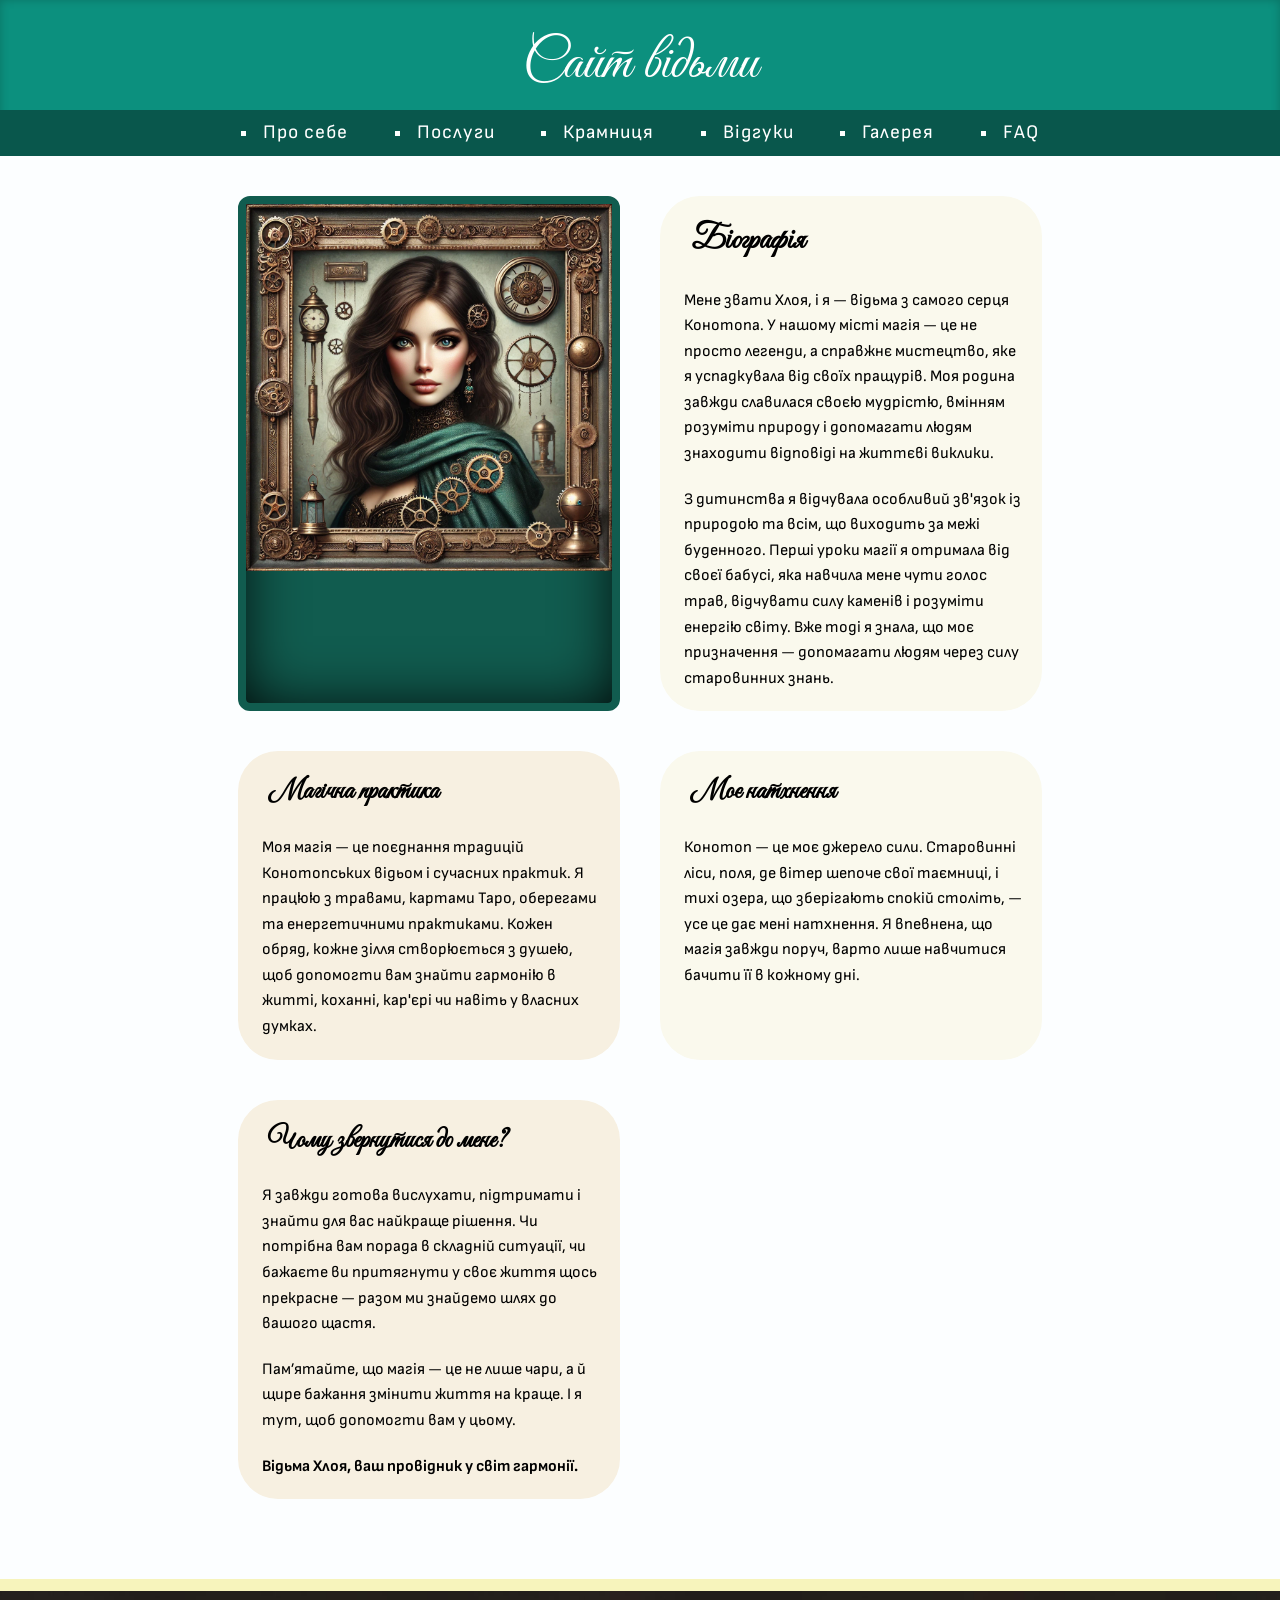
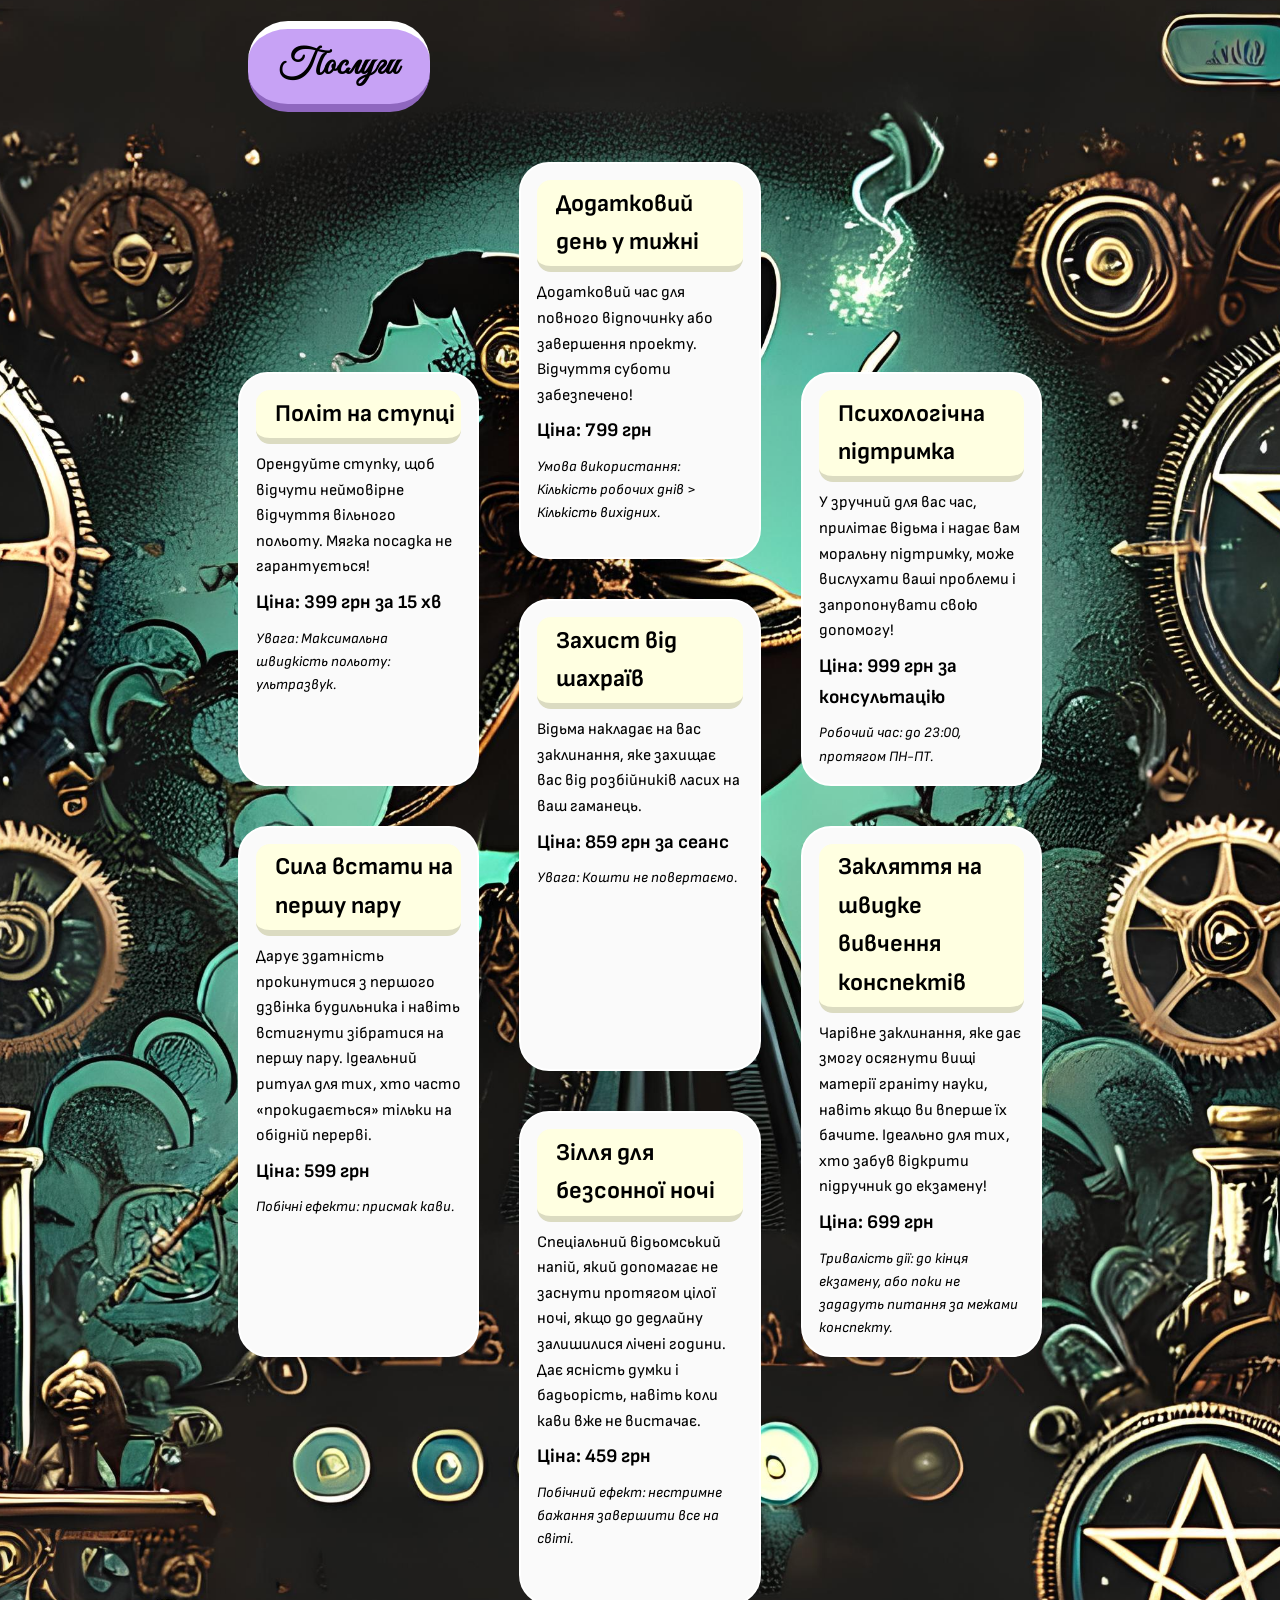
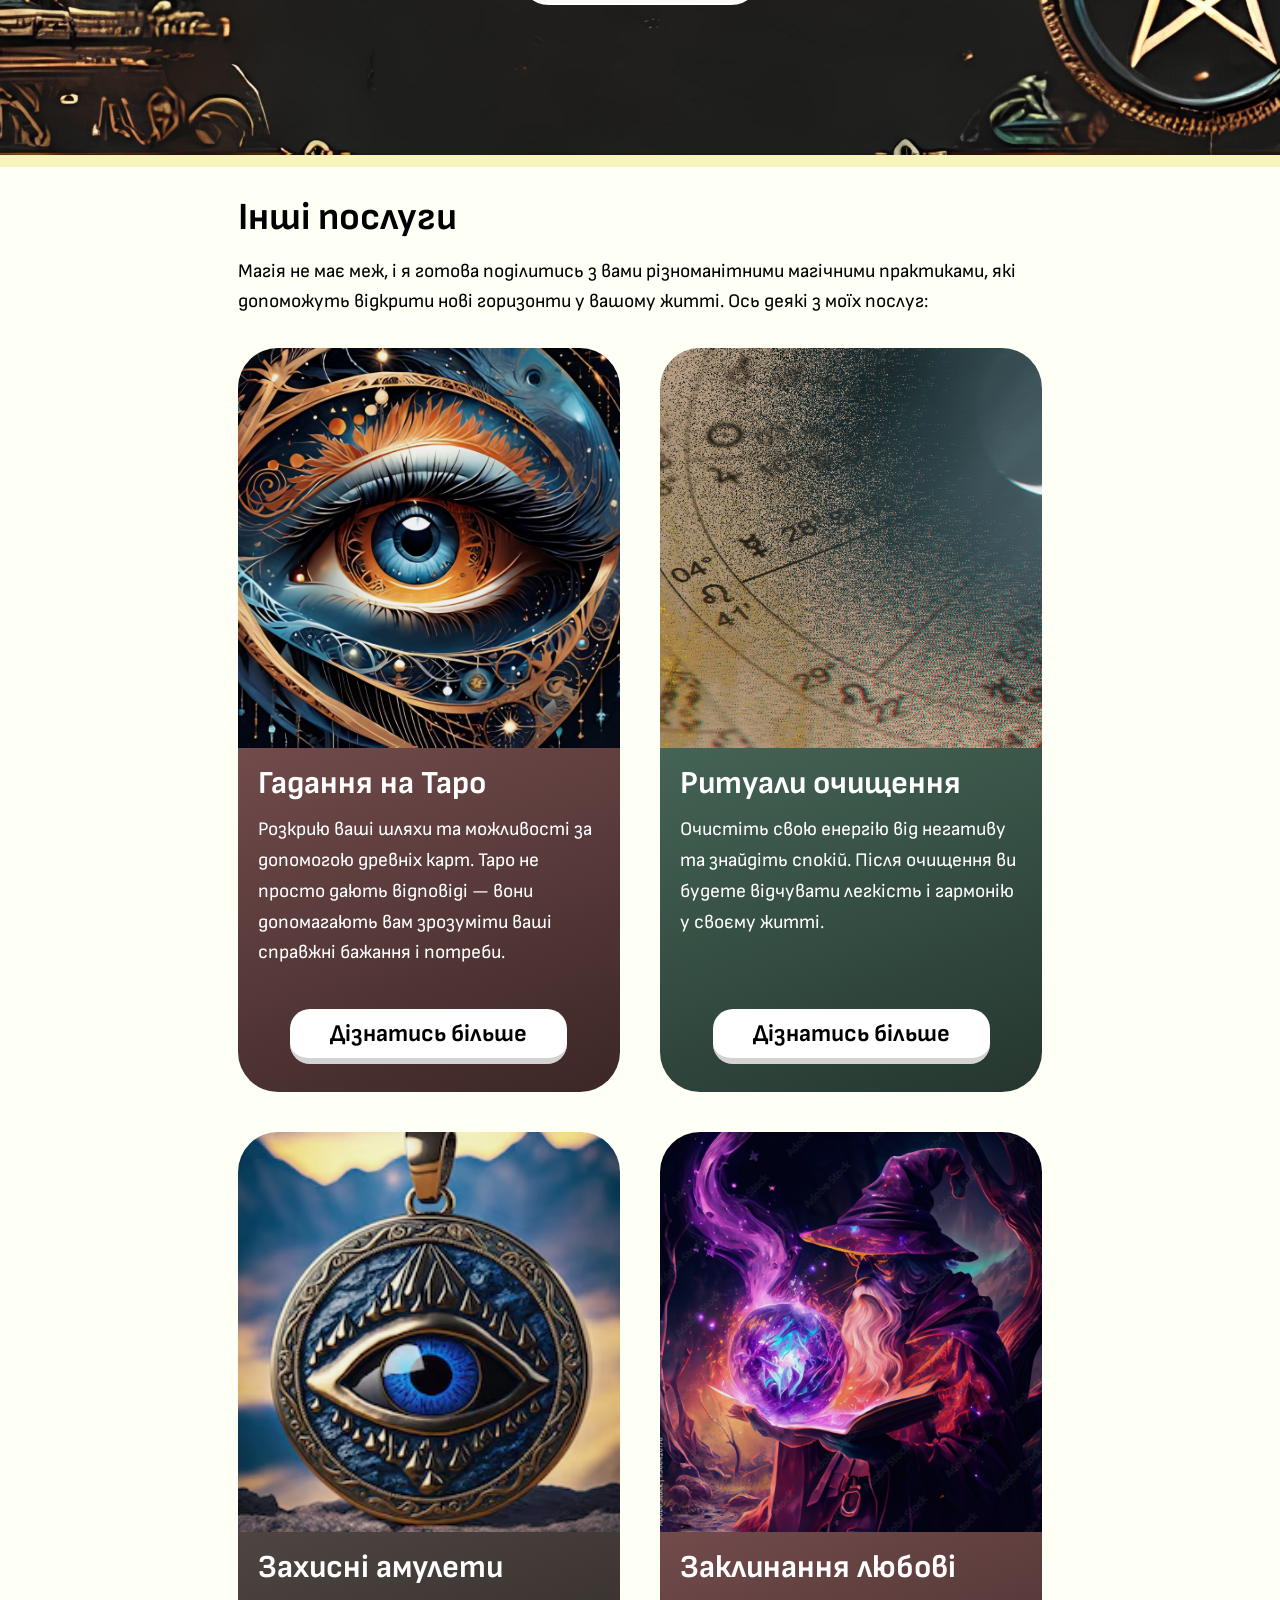
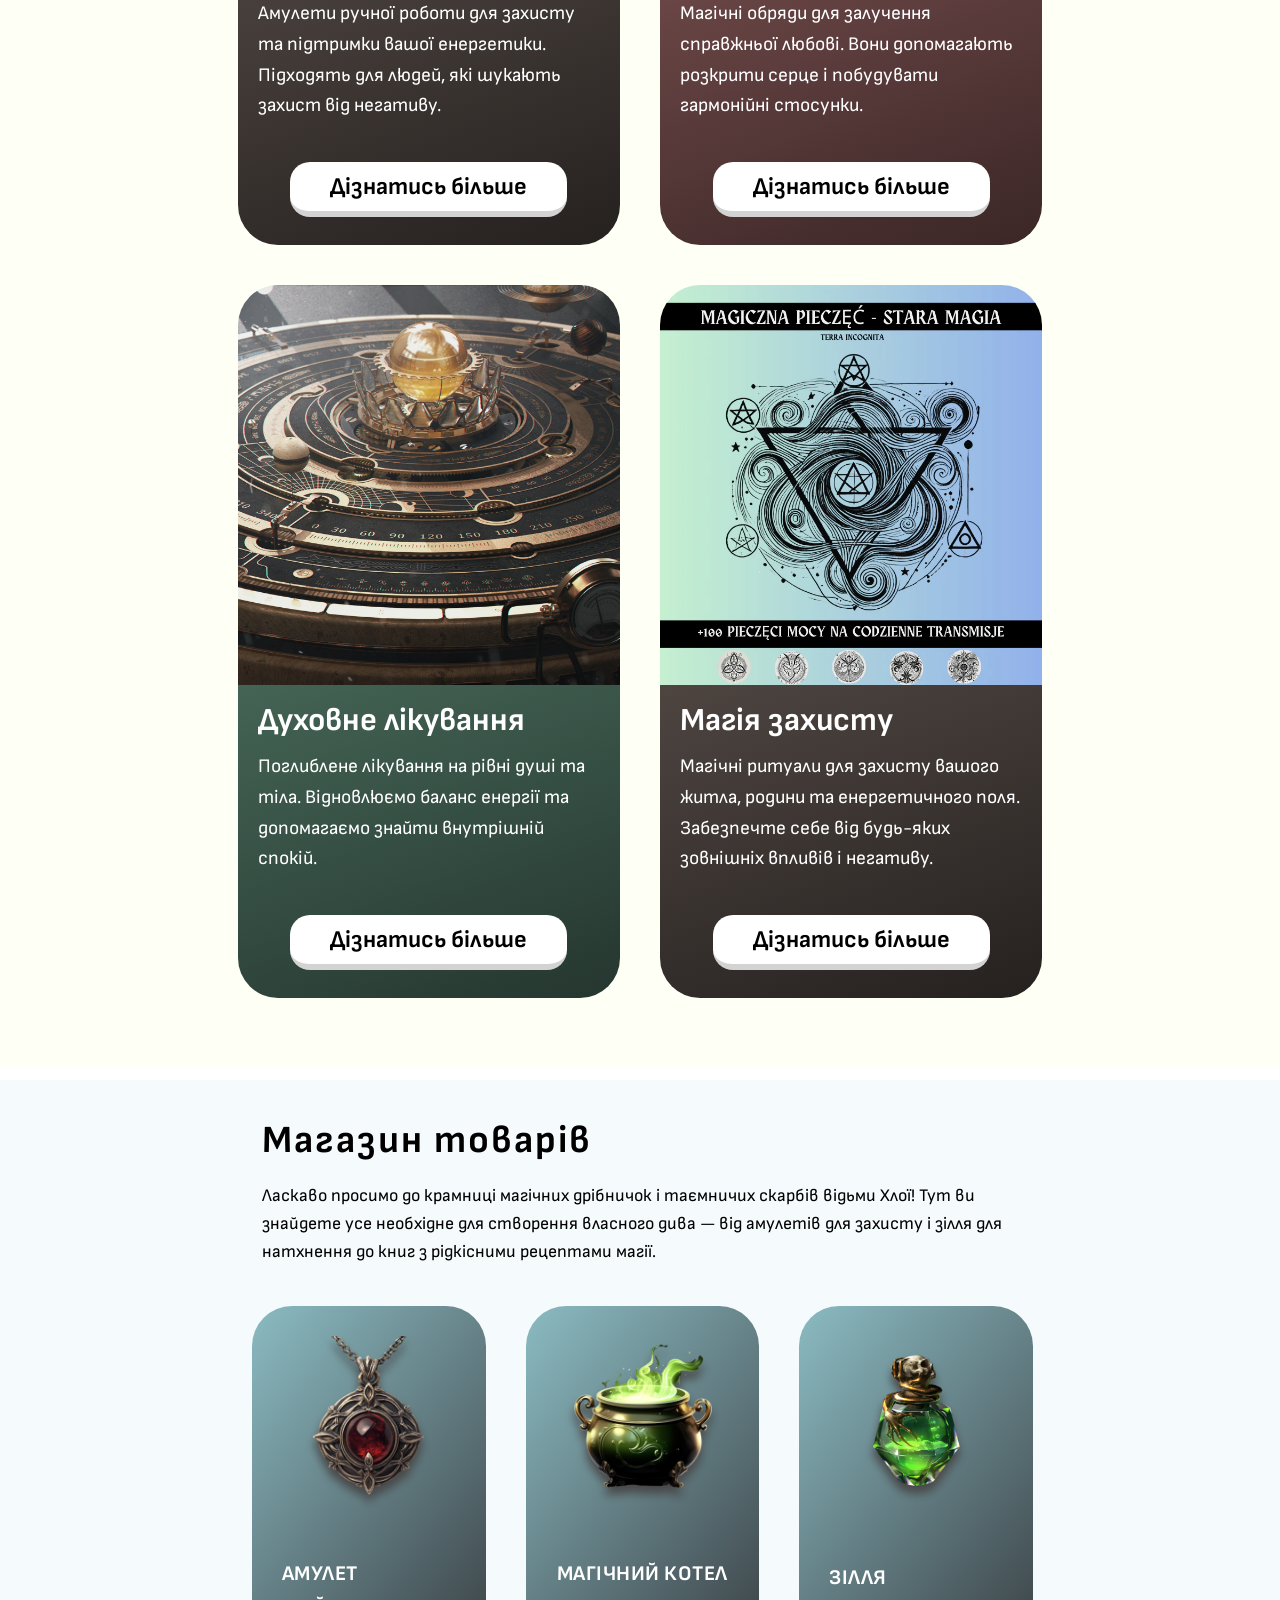
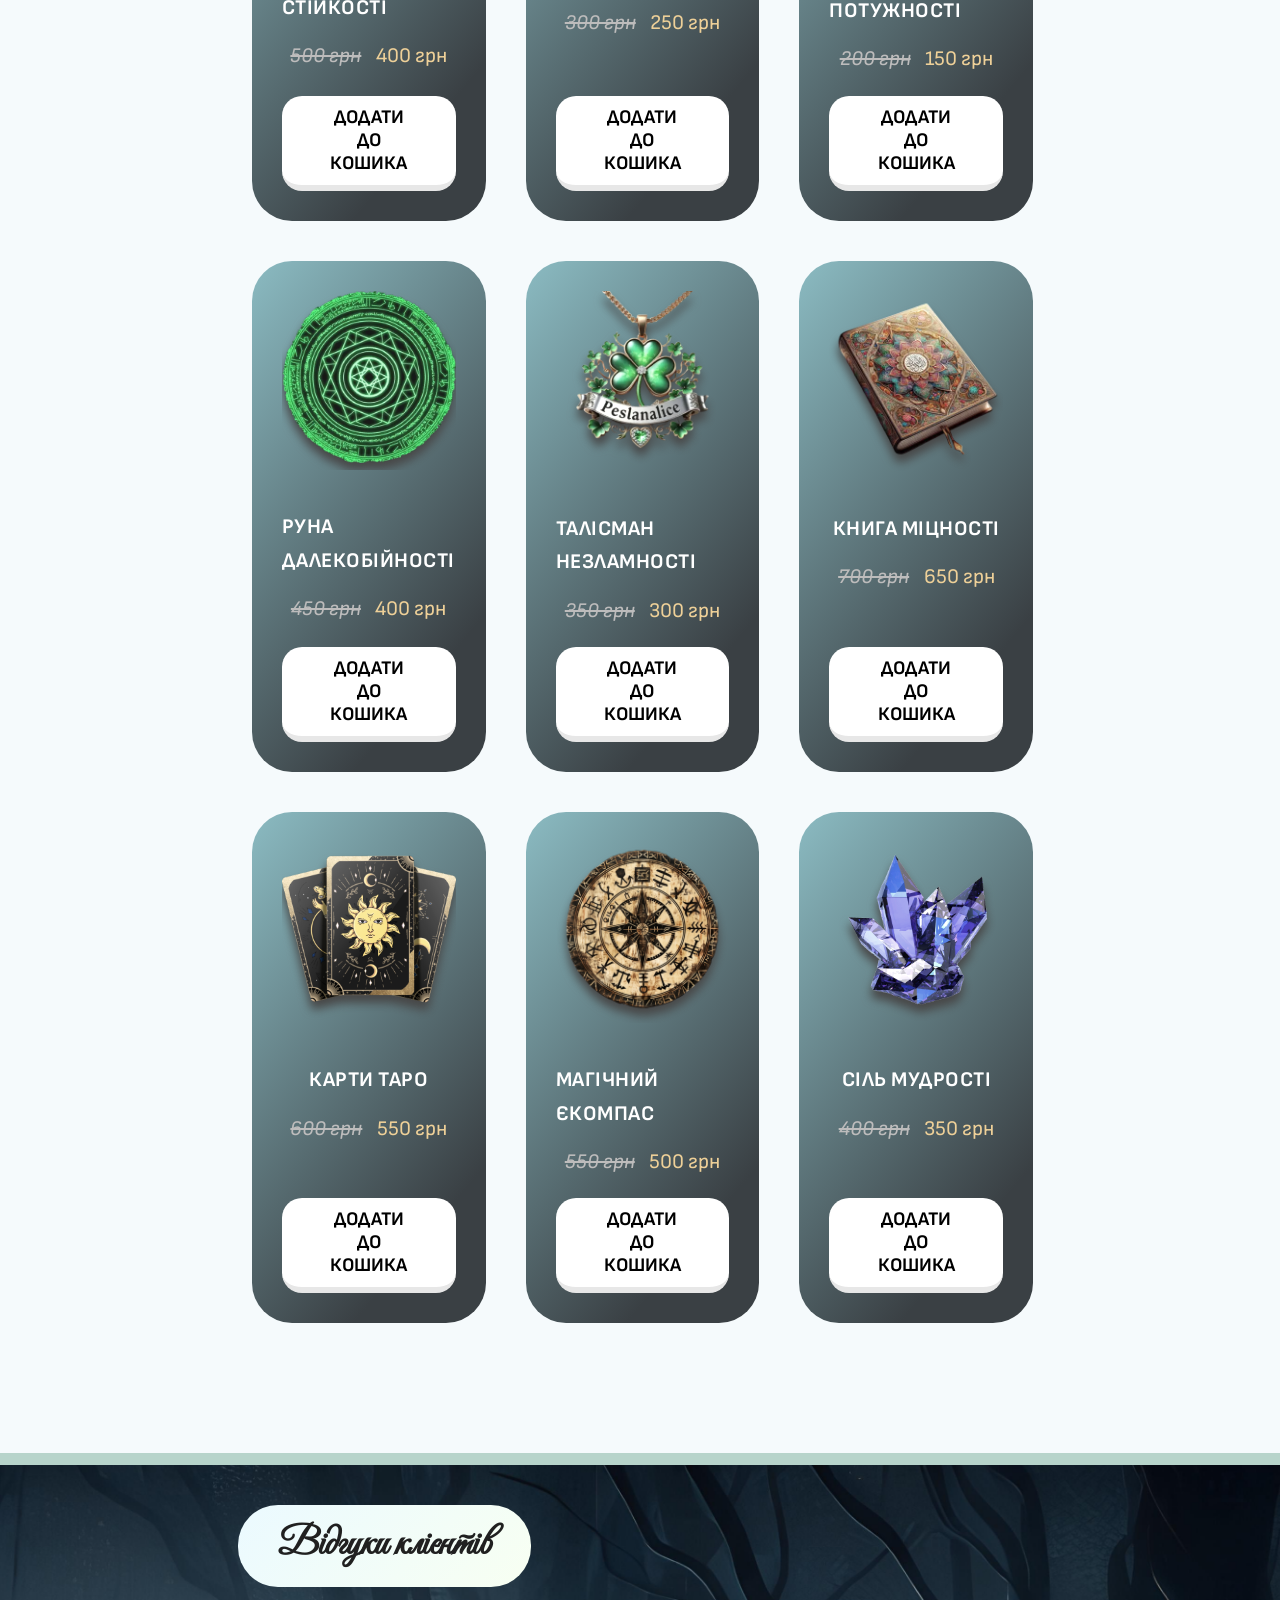
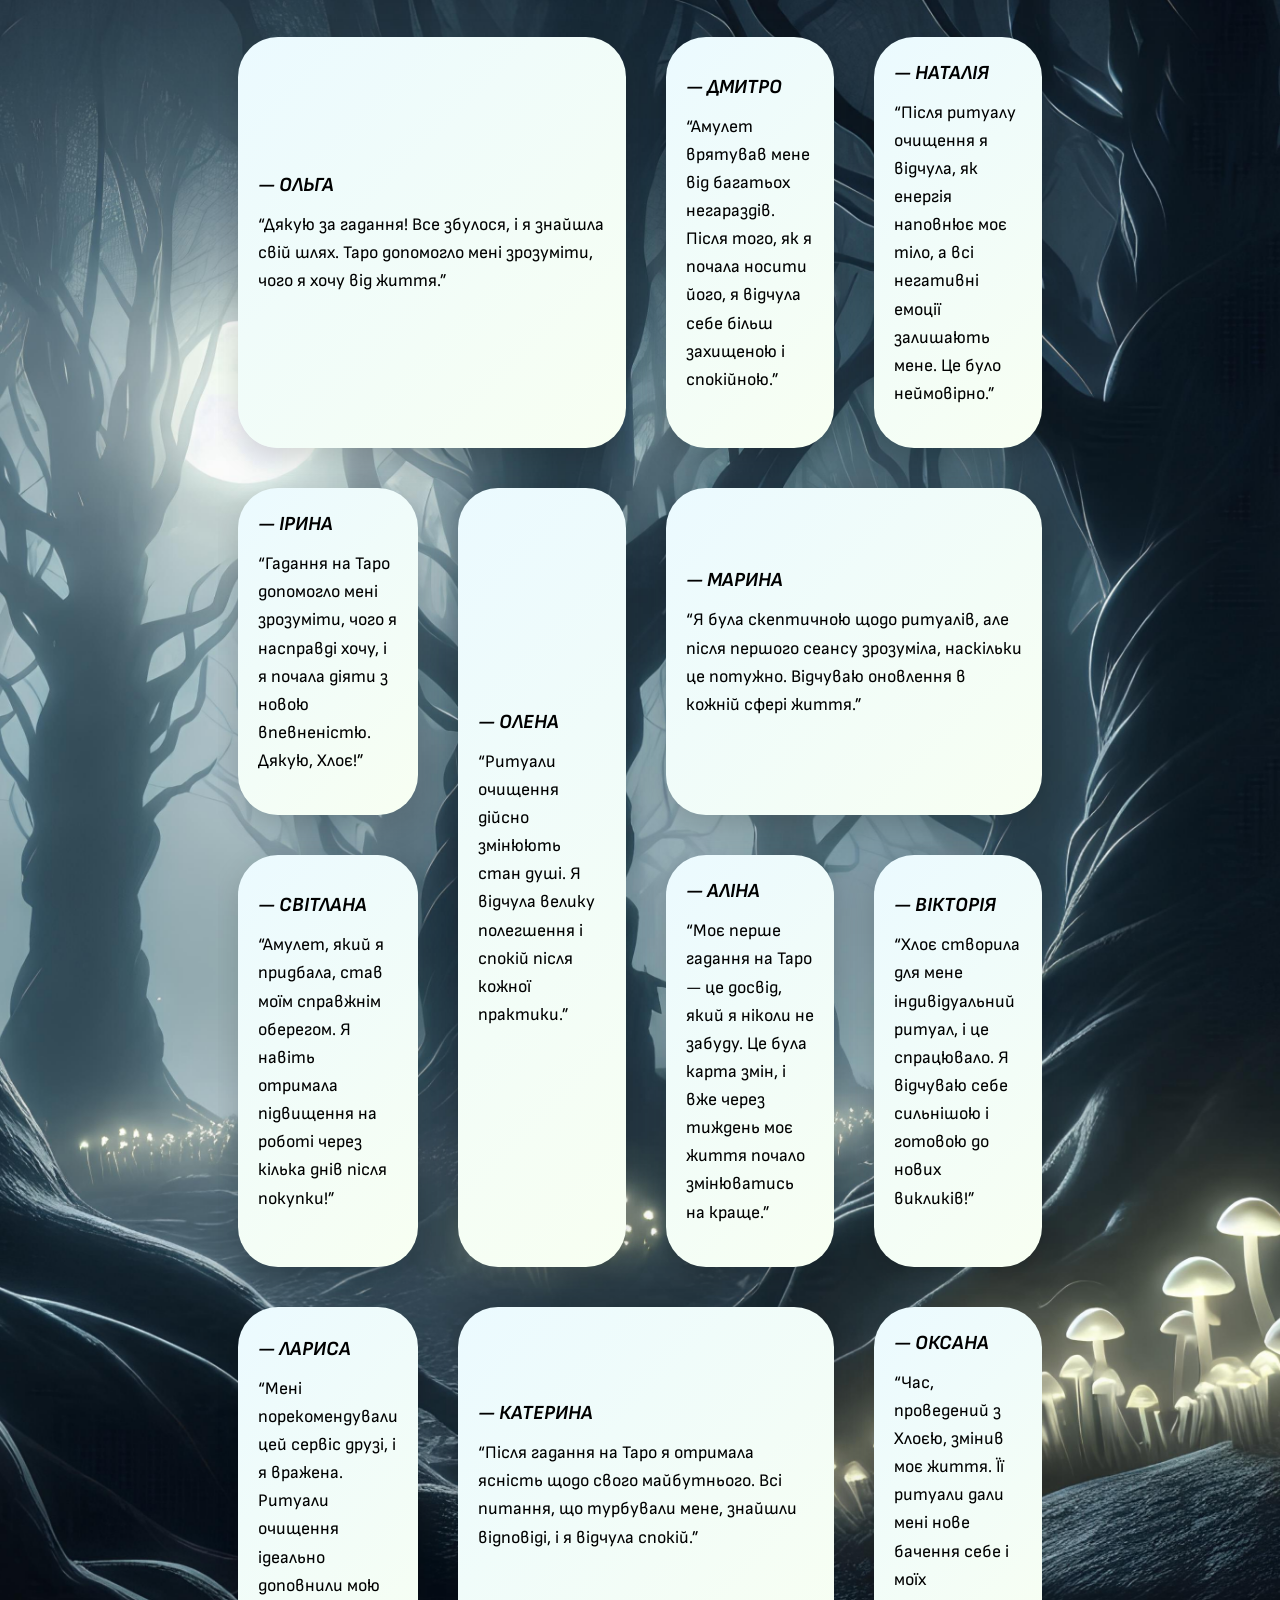
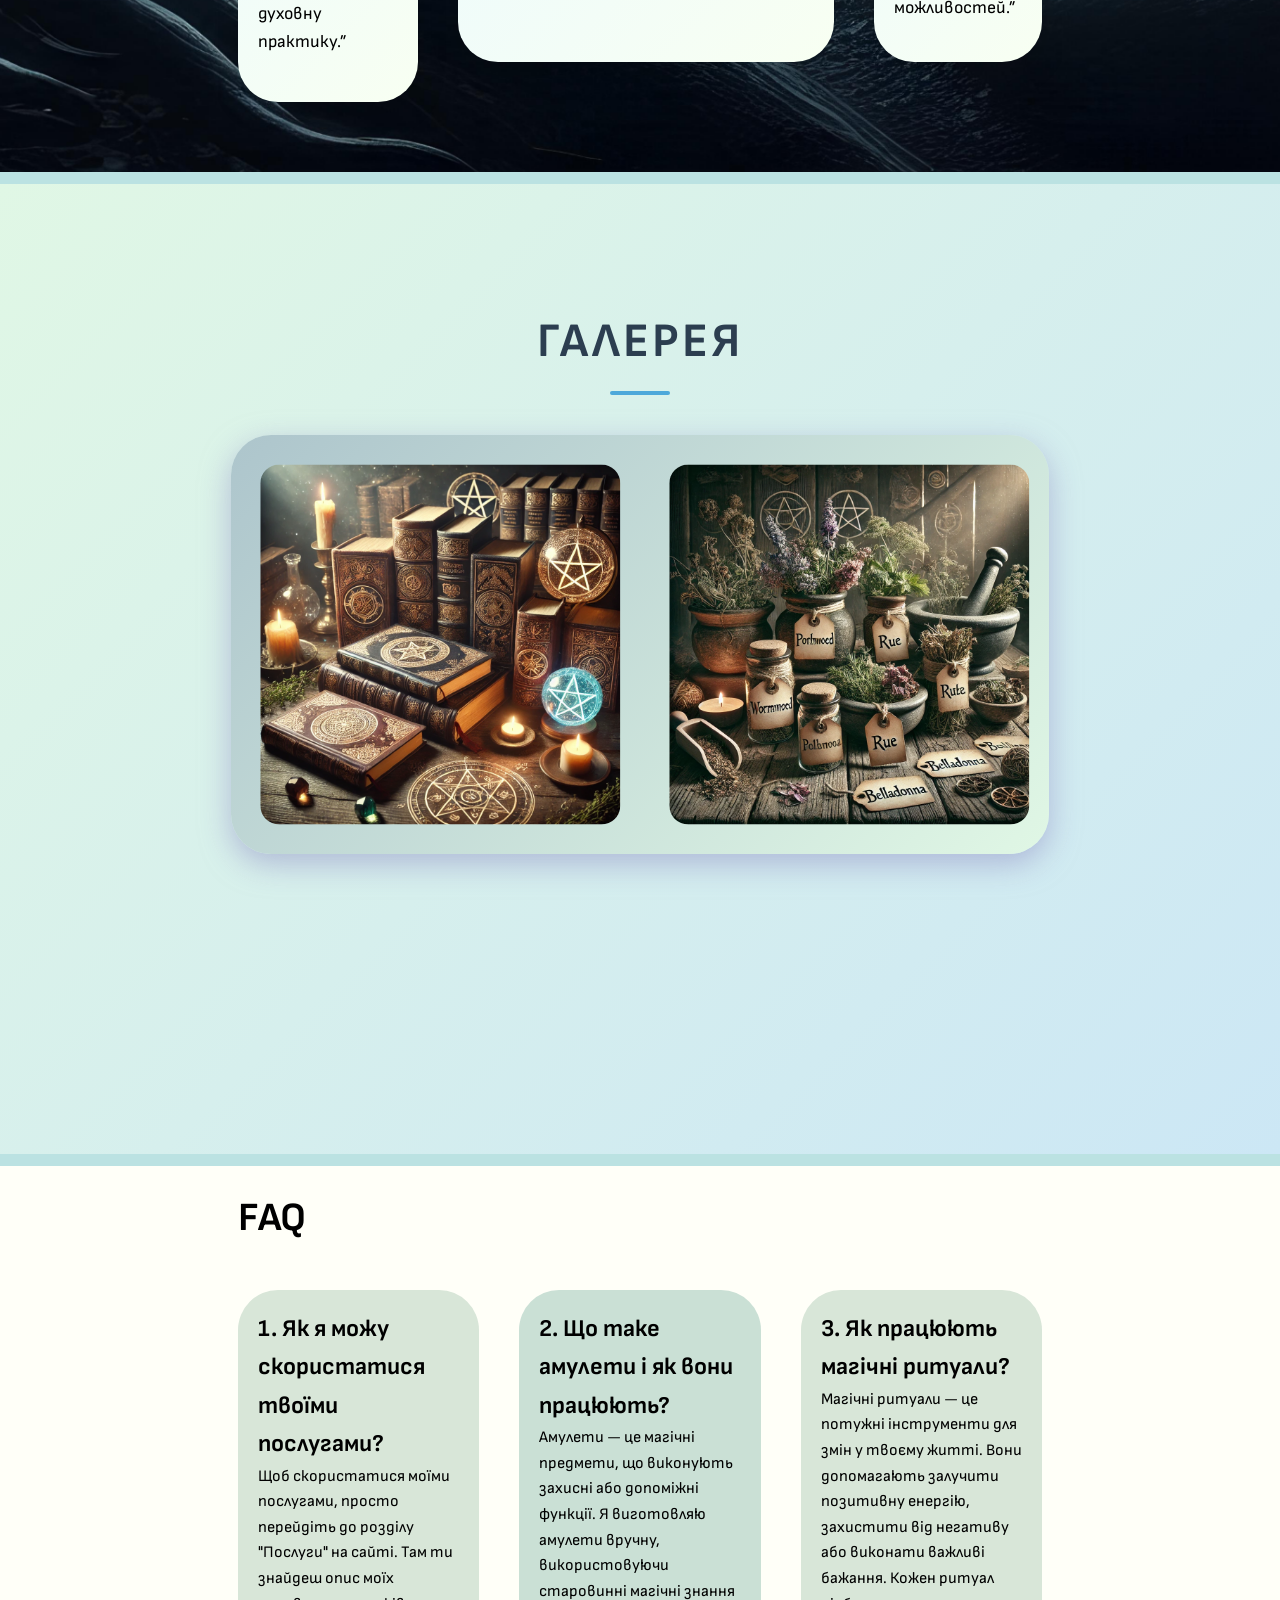
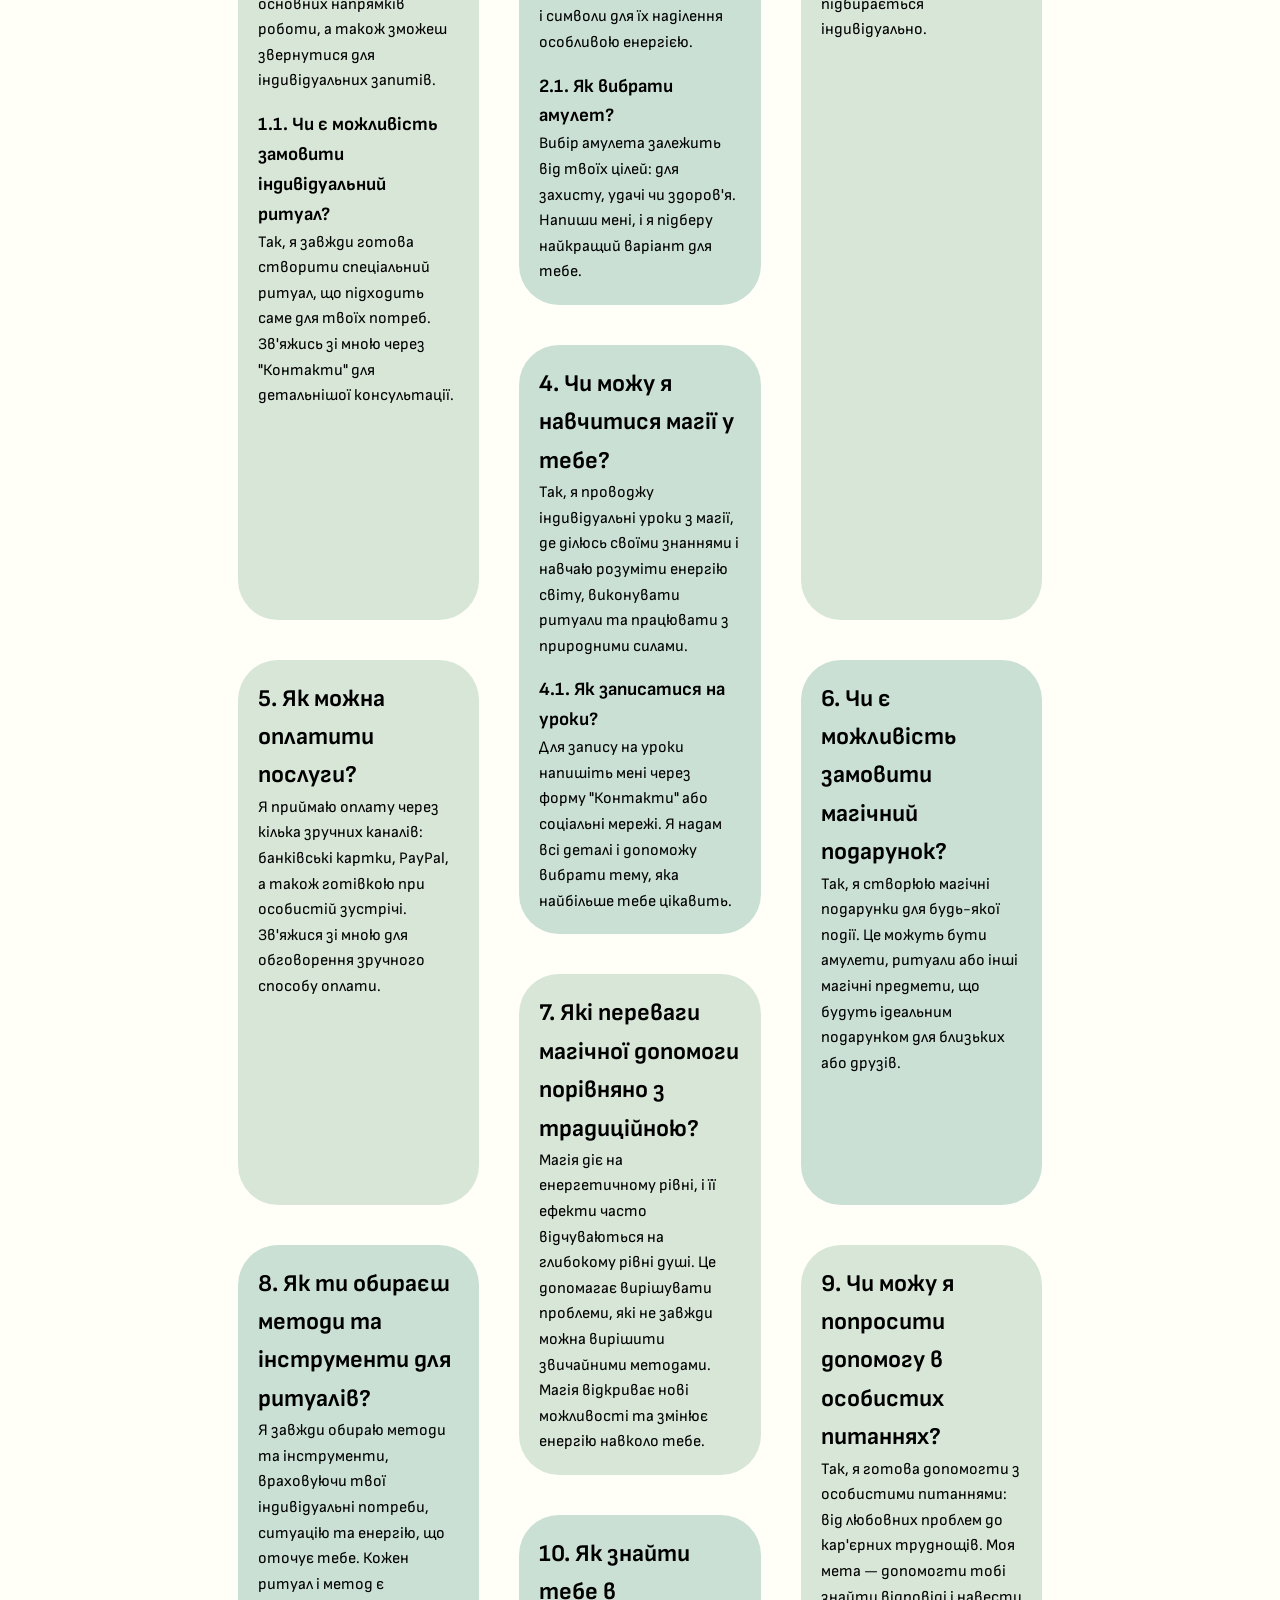
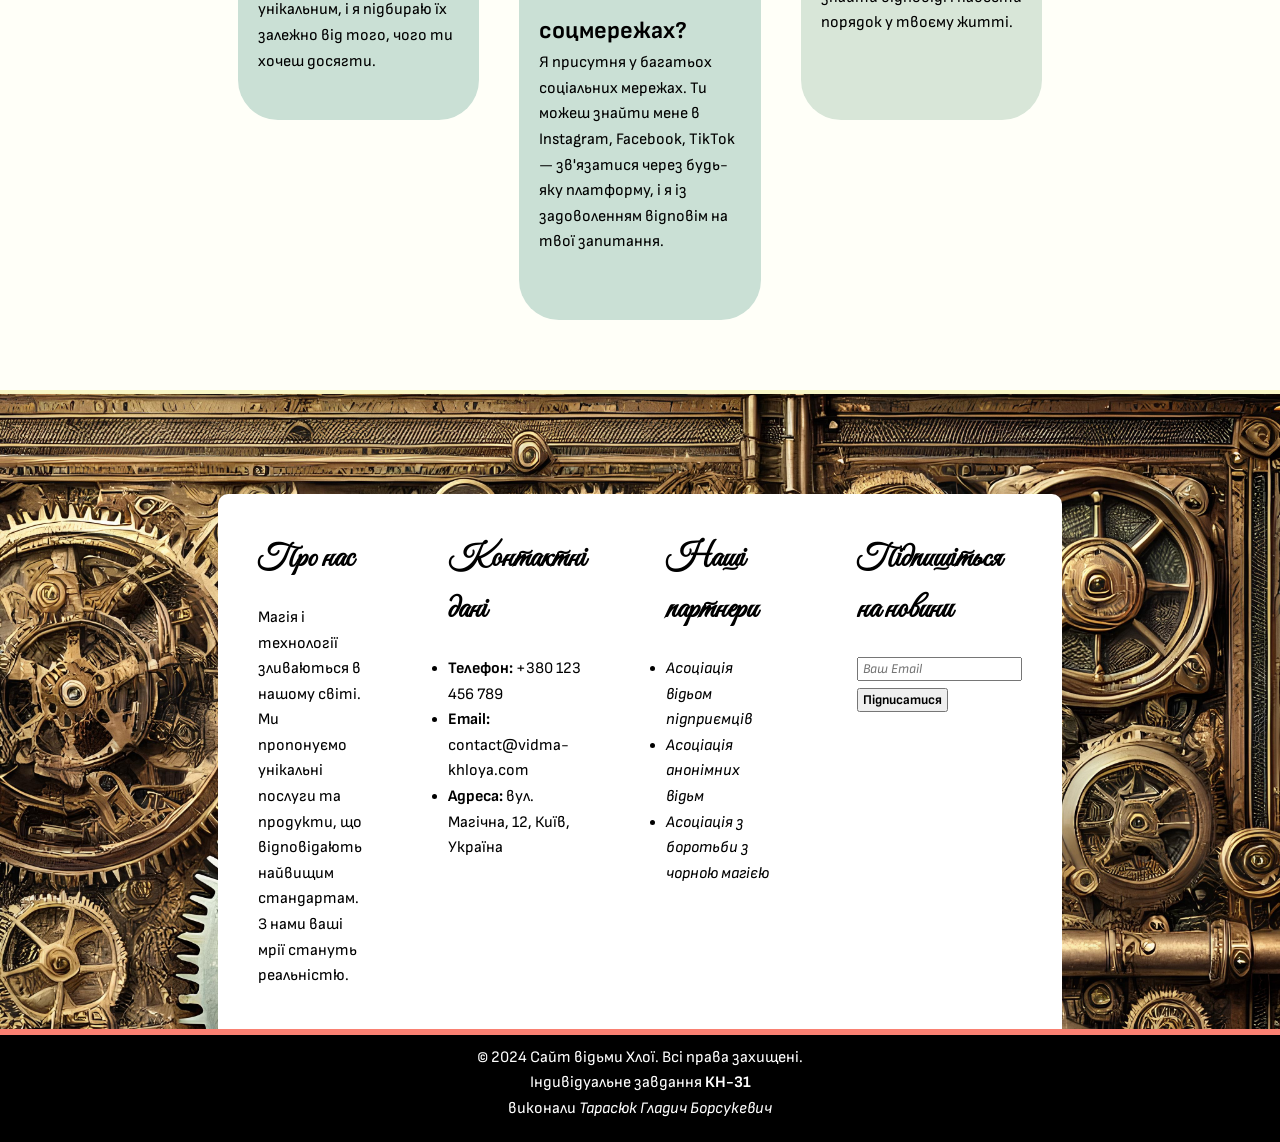
==== commit 36c89a36: "js update" ====
--- a/index.html
+++ b/index.html
@@ -326,6 +326,9 @@
             <h2 class="shop-title">
                 Магазин товарів
             </h2>
+            <p class="shop-subtitle">
+                Ласкаво просимо до крамниці магічних дрібничок і таємничих скарбів відьми Хлої! Тут ви знайдете усе необхідне для створення власного дива — від амулетів для захисту і зілля для натхнення до книг з рідкісними рецептами магії.   
+            </p>
             <div class="shop__wrap">
                 <div class="move-wrapper">
                     <div class="shop__content">
--- a/style/reviews.css
+++ b/style/reviews.css
@@ -15,7 +15,7 @@
     font-family: "Great Vibes", serif;
     font-size: 2.4em;
     color: rgb(32, 32, 32);
-    background: linear-gradient(135deg, #adc5cc, #e0f7e5);
+    background: linear-gradient(135deg, #ebfaff, #f8fff2);
     border-radius: 40px;
     width: fit-content;
 }
@@ -53,6 +53,7 @@
     flex-direction: column-reverse;
     justify-content: center;
     background: rgb(253, 250, 246);
+    background: linear-gradient(135deg, #ebfaff, #f8fff2);
     padding: 20px;
     border-radius: 40px;
     box-shadow: 0 10px 30px rgba(0, 0, 0, 0.15);
--- a/style/shop.css
+++ b/style/shop.css
@@ -16,6 +16,14 @@
     letter-spacing: 2px;
     color: black;
     font-weight: bold;
+}
+
+.shop-subtitle {
+    margin-left: 30px;
+    margin-right: 30px;
+    font-family: "Sofia Sans", sans-serif;
+    font-size: 1.1em;
+    color: black;
 }
 
 #shop .shop__wrap {
@@ -44,7 +52,8 @@
 
 #shop .shop__content {
     height: 100%;
-    background: linear-gradient(130deg, rgb(121, 111, 108) 0%, rgb(29, 37, 32) 100%);
+    background: linear-gradient(130deg, rgb(211, 210, 147) 0%, rgb(29, 37, 32) 80%);
+    background: linear-gradient(130deg, rgb(139, 187, 194) 0%, rgb(58, 64, 68) 80%);
     padding: 30px;
     border-radius: 40px;
     display: flex;
@@ -58,7 +67,6 @@
 }
 
 #shop div:has(.shop__content):nth-child(odd) > .shop__content {
-    background: linear-gradient(130deg, rgb(80, 131, 99) 0%, rgb(56, 63, 68) 100%);
 }
 
 #shop .shop__content:hover {
@@ -102,20 +110,21 @@
 
 .btng {
     font-family: "Sofia Sans", sans-serif;
-    background-color: #fff5df;
+    background-color: #ffffff;
     /* Бордовий колір */
     border: none;
-    border-bottom: 6px solid #d4cfc2;
+    border-bottom: 6px solid #e7e7e7;
     color: black;
     font-weight: bold;
-    padding: 15px 30px;
+    padding: 10px 40px;
     font-size: 1.2rem;
-    border-radius: 25px;
+    border-radius: 20px;
     cursor: pointer;
     font-weight: bold;
     text-transform: uppercase;
     transition: background-color 0.3s ease, transform 0.3s ease;
     margin-top: auto;
+    width: fit-content;
 }
 
 .btng:hover {
--- a/style/extra-services.css
+++ b/style/extra-services.css
@@ -1,5 +1,5 @@
   #extra-services {
-    background: #feffef;
+    background: #fefff5;
     padding-top: 20px;
     padding-bottom: 40px;
   }
@@ -47,17 +47,17 @@
 
   #extra-services div:has(.extra-service__card):nth-child(3n)>.extra-service__card>.extra-service__card__text-block {
     background: #3a3330;
-    background: linear-gradient(160deg, #423a37 0%, #25211f 100%);
+    background: linear-gradient(160deg, #4e4541 0%, #25211f 100%);
   }
 
   #extra-services div:has(.extra-service__card):nth-child(3n + 1)>.extra-service__card>.extra-service__card__text-block {
     background: #583939;
-    background: linear-gradient(160deg, #664343 0%, #3b2626 100%);
+    background: linear-gradient(160deg, #724b4b 0%, #3b2626 100%);
   }
 
   #extra-services div:has(.extra-service__card):nth-child(3n + 2)>.extra-service__card>.extra-service__card__text-block {
     background: #334b40;
-    background: linear-gradient(160deg, #3b574a 0%, #25362f 100%);
+    background: linear-gradient(160deg, #446455 0%, #25362f 100%);
   }
 
   .extra-service__card {
@@ -123,11 +123,11 @@
     font-weight: bold;
     padding: 10px 40px;
     color: black;
-    background: #c2b4a9;
+    background: #ffffff;
     border-radius: 20px;
+    border: 0px;
+    border-bottom: 6px solid #d3d3d3;
+    width: fit-content;
+    margin: auto;
     margin-bottom: 8px;
-    border: 0px;
-    border-bottom: 6px solid #92867d;
-    width: 100%;
-    margin-top: auto;
   }
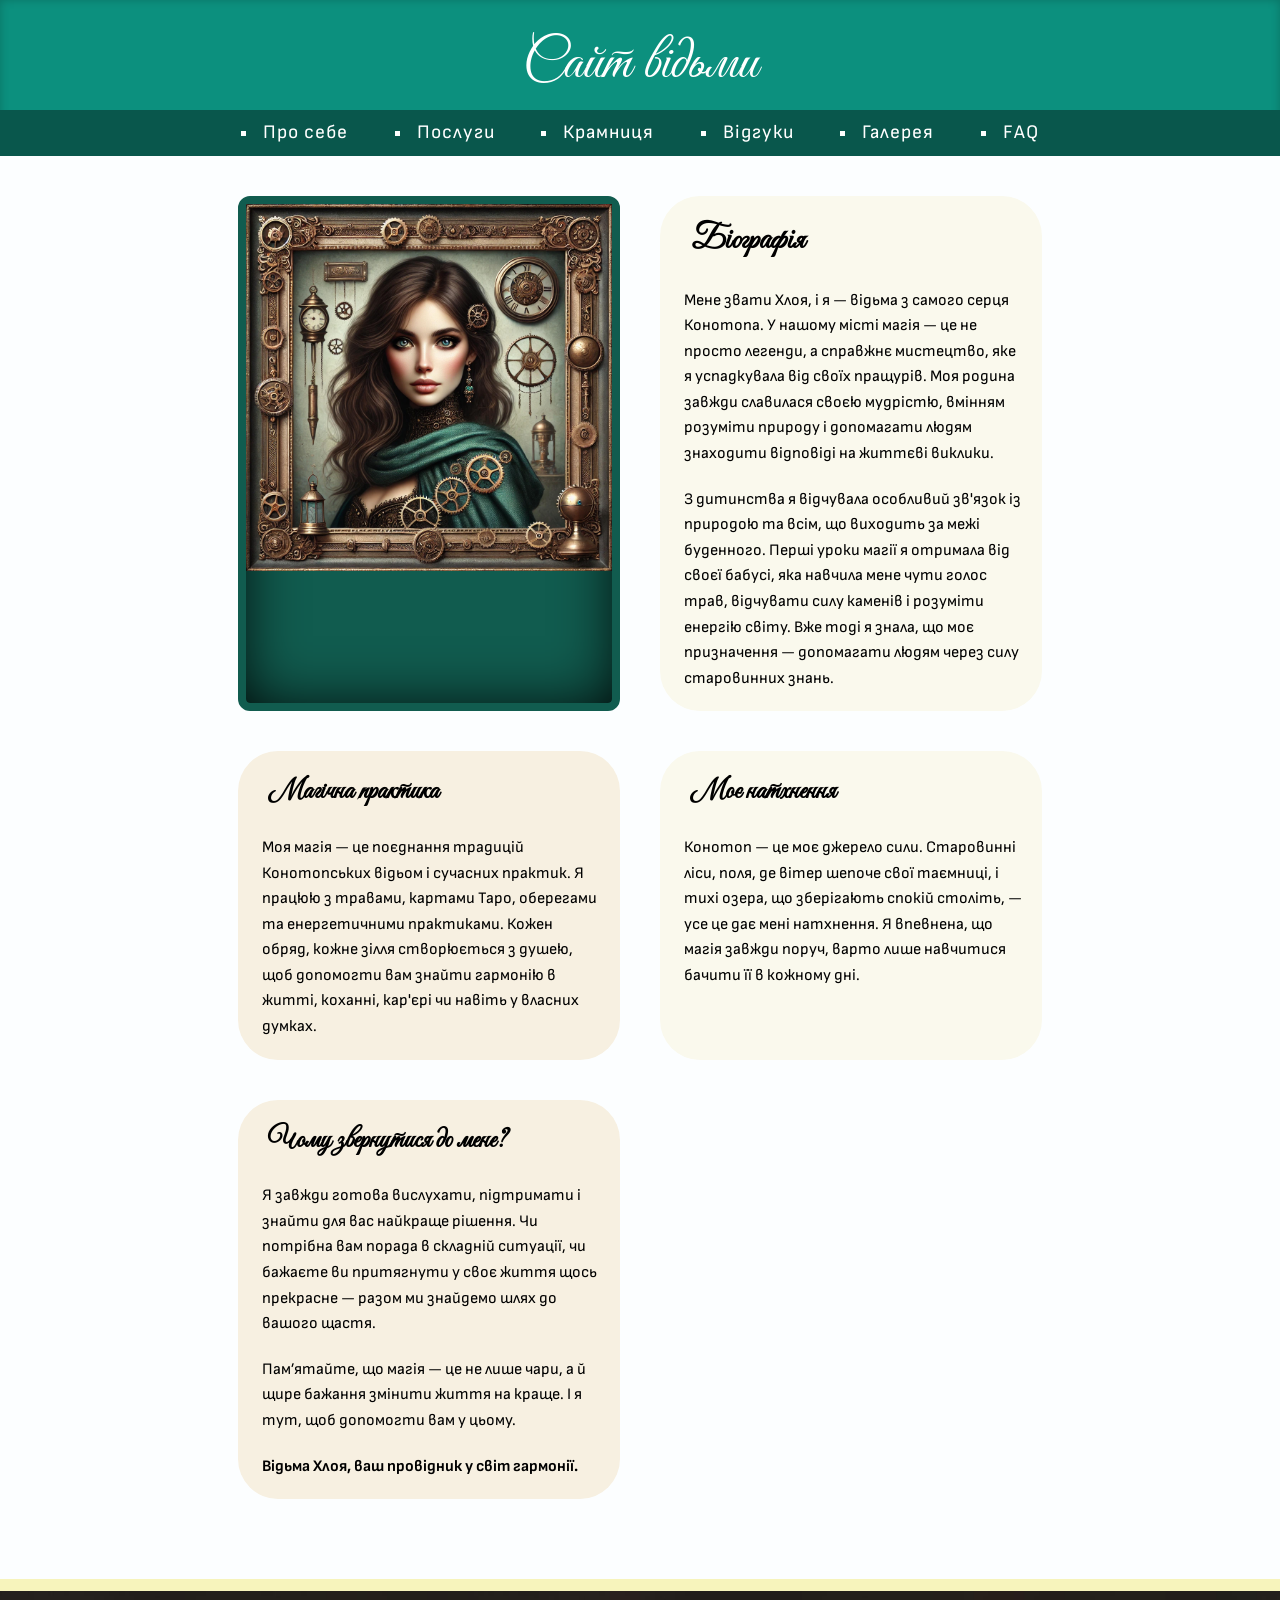
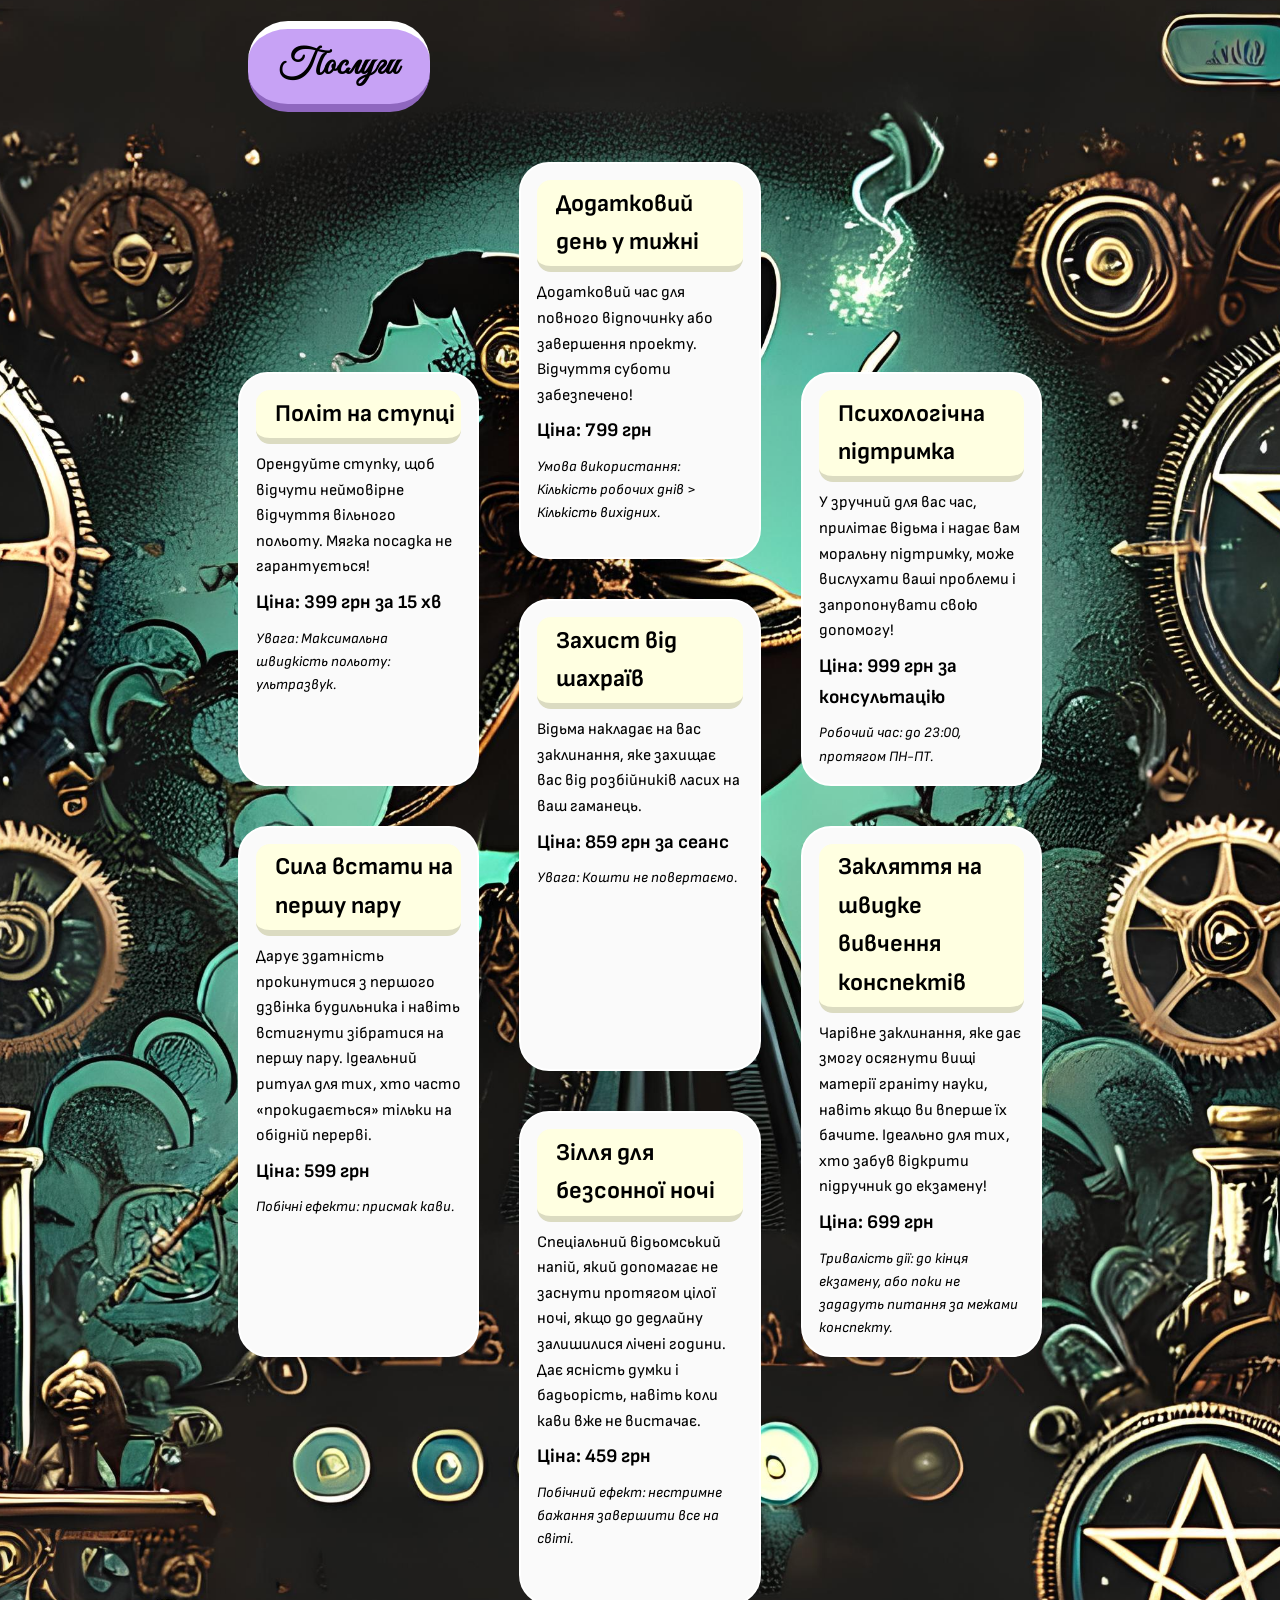
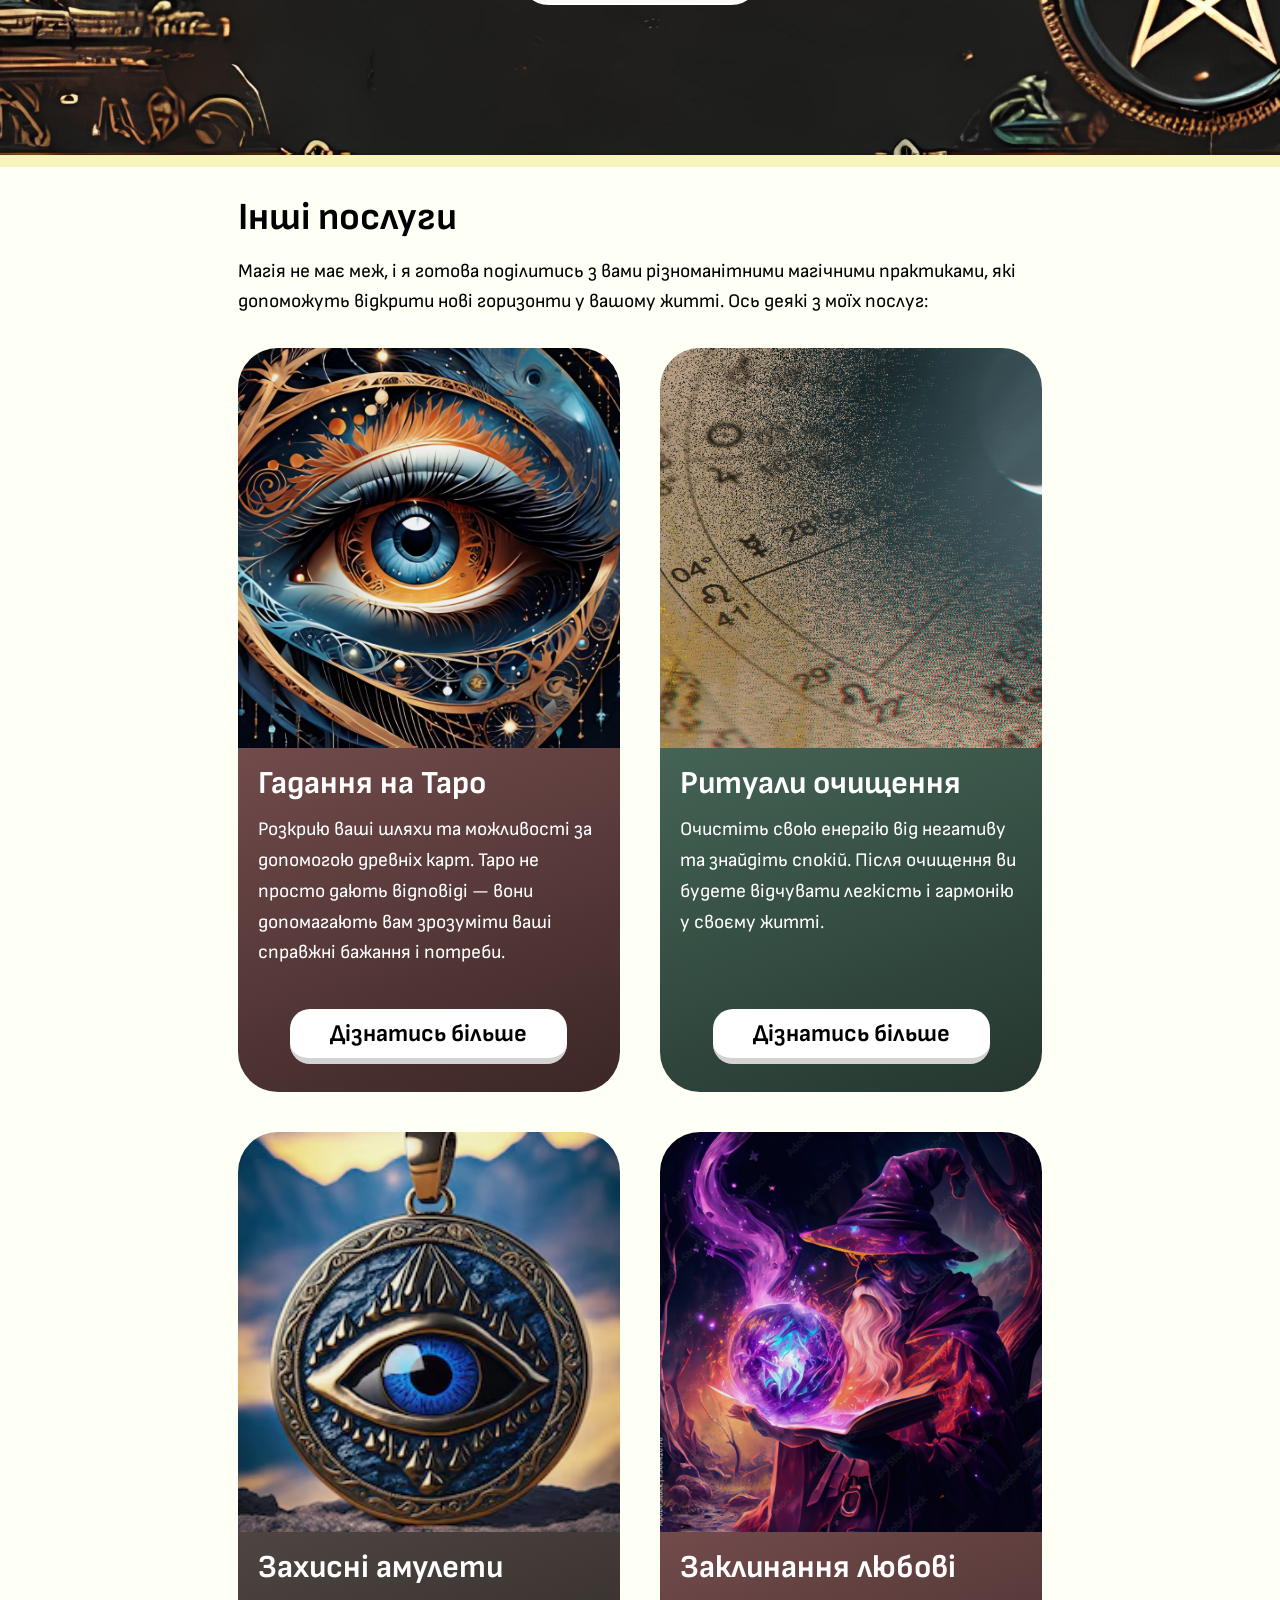
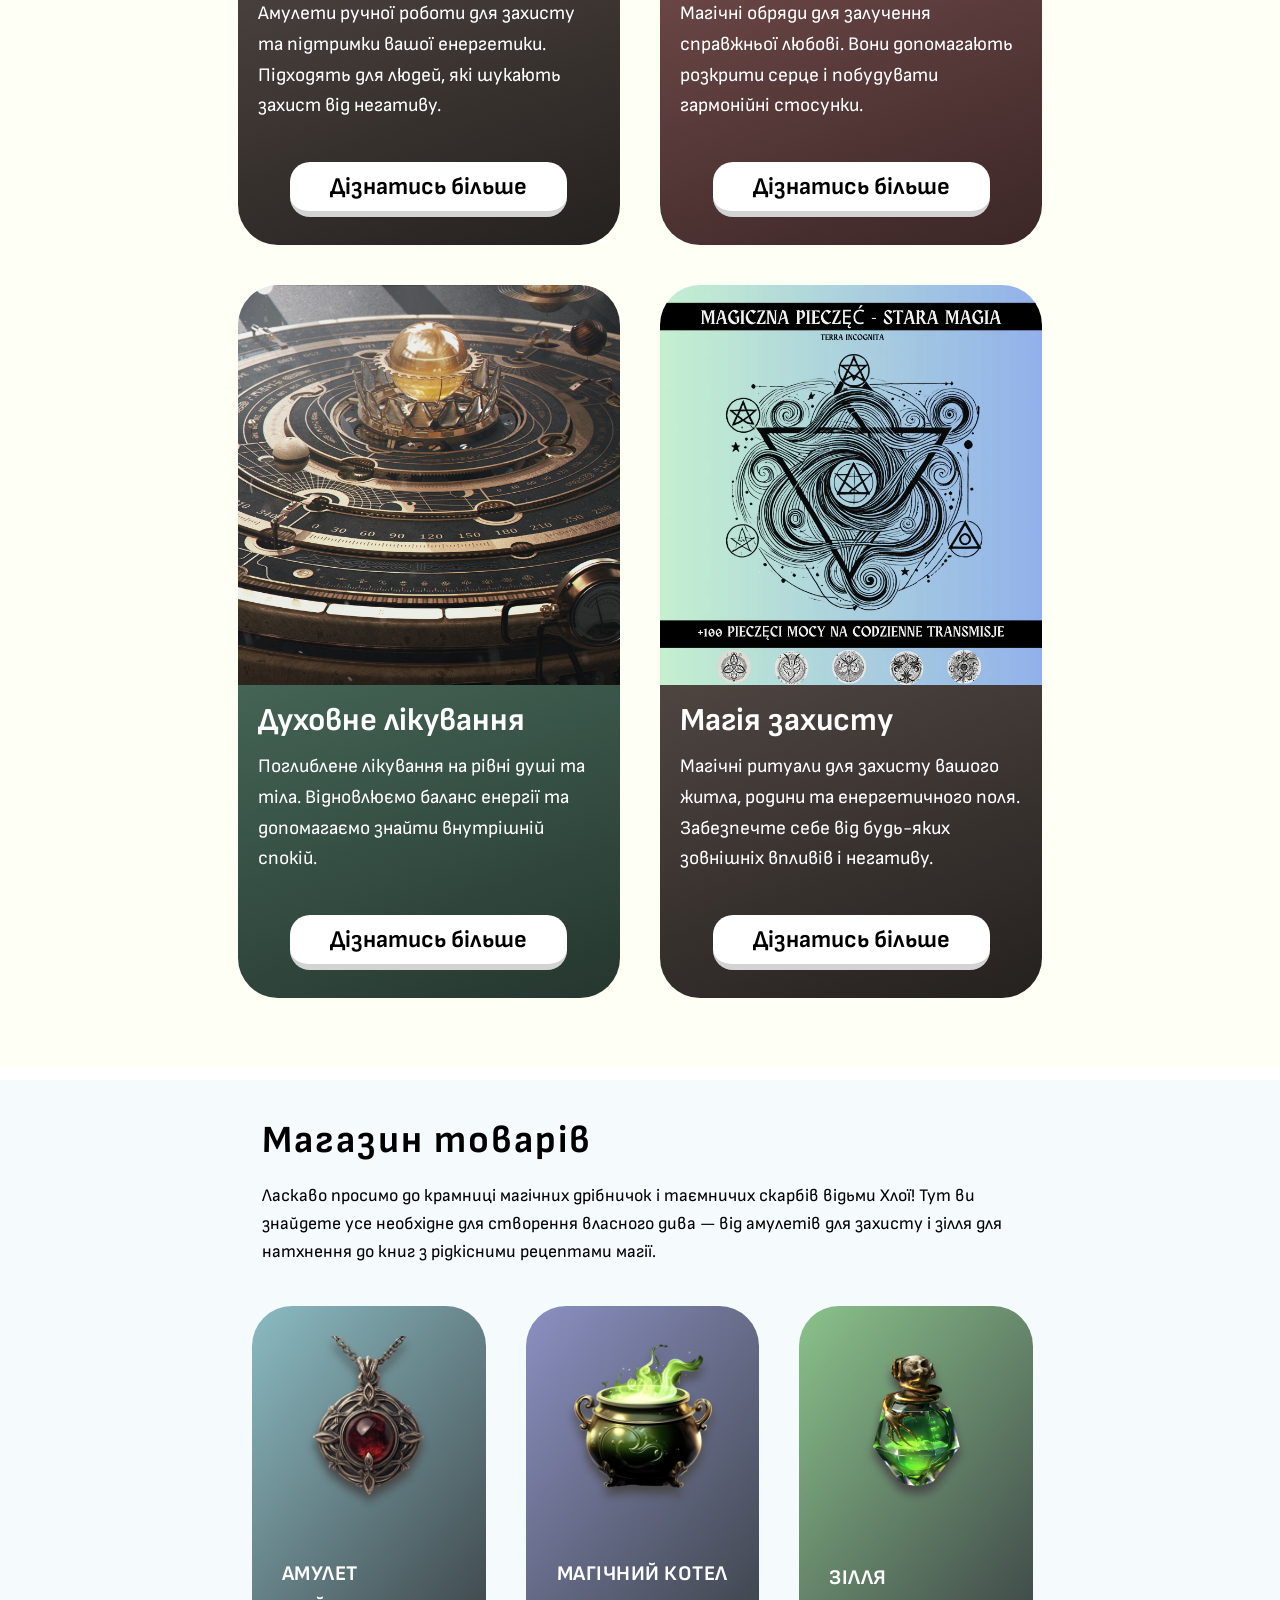
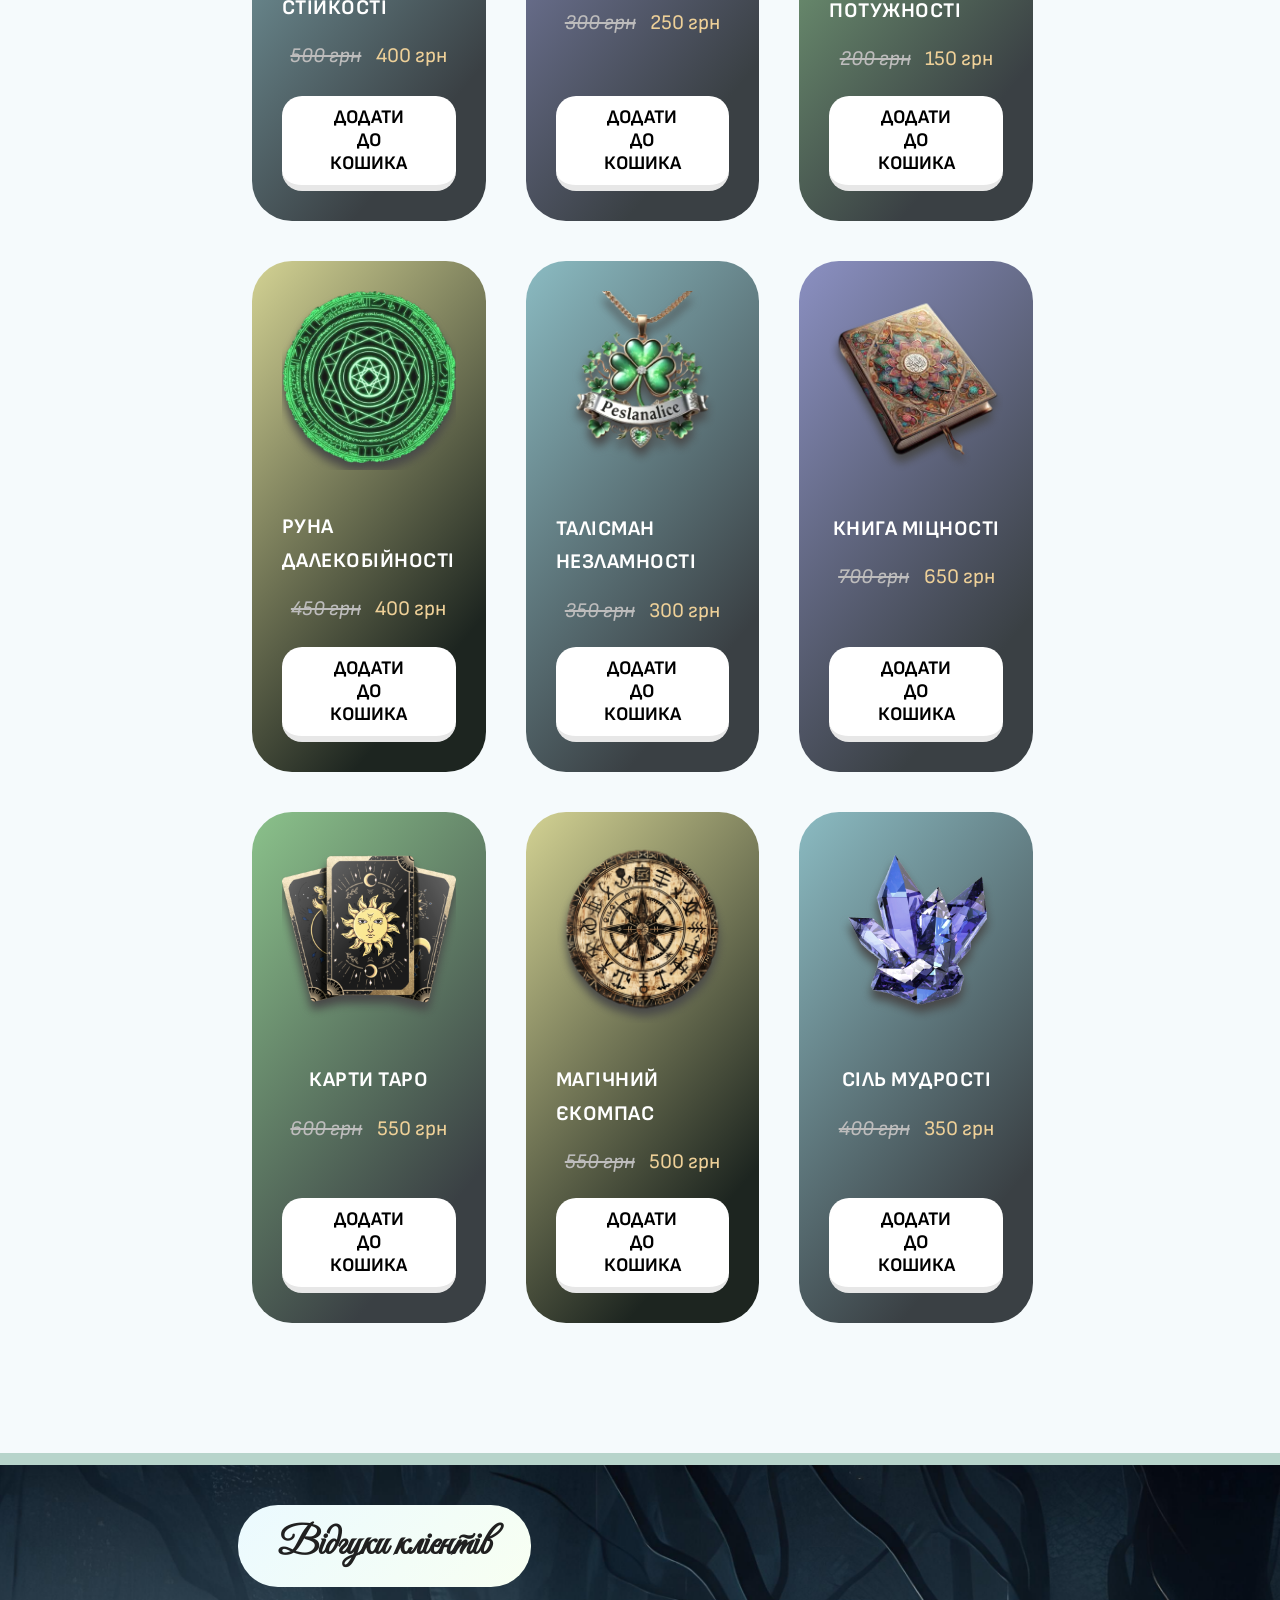
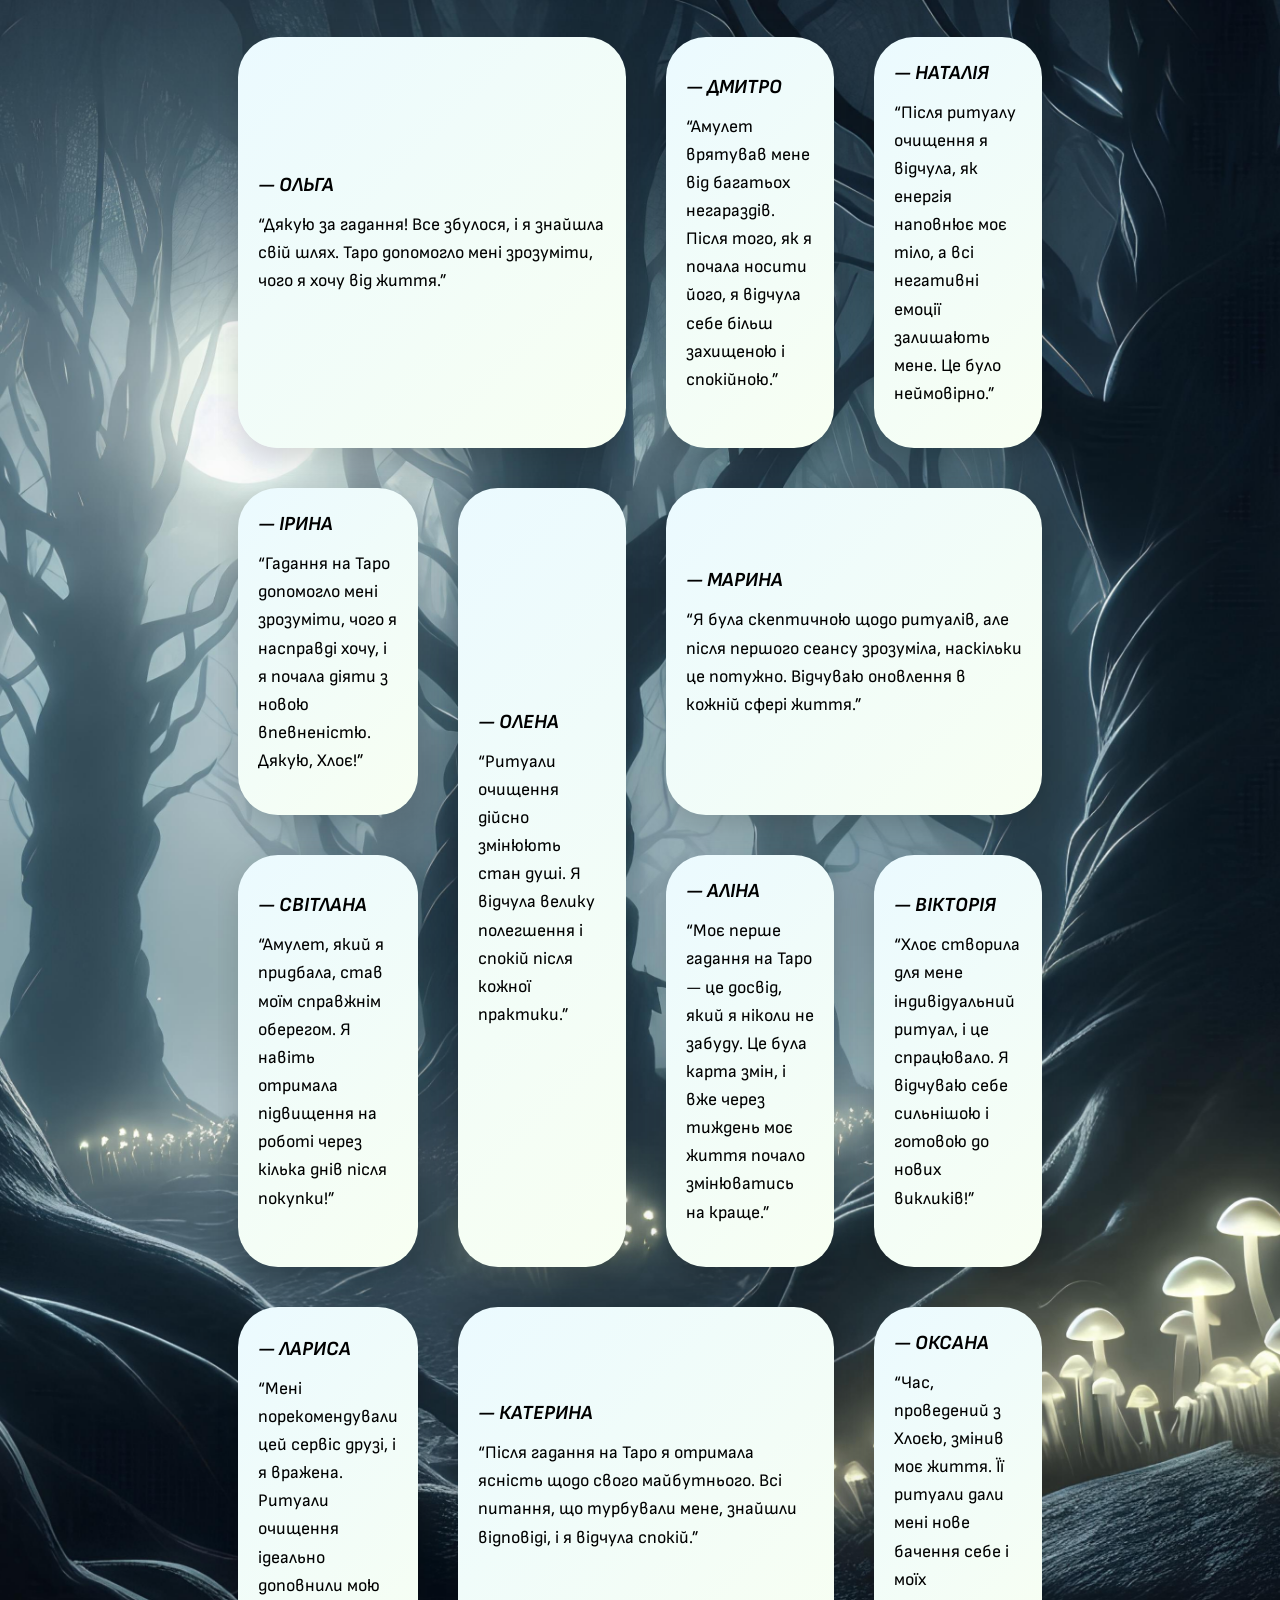
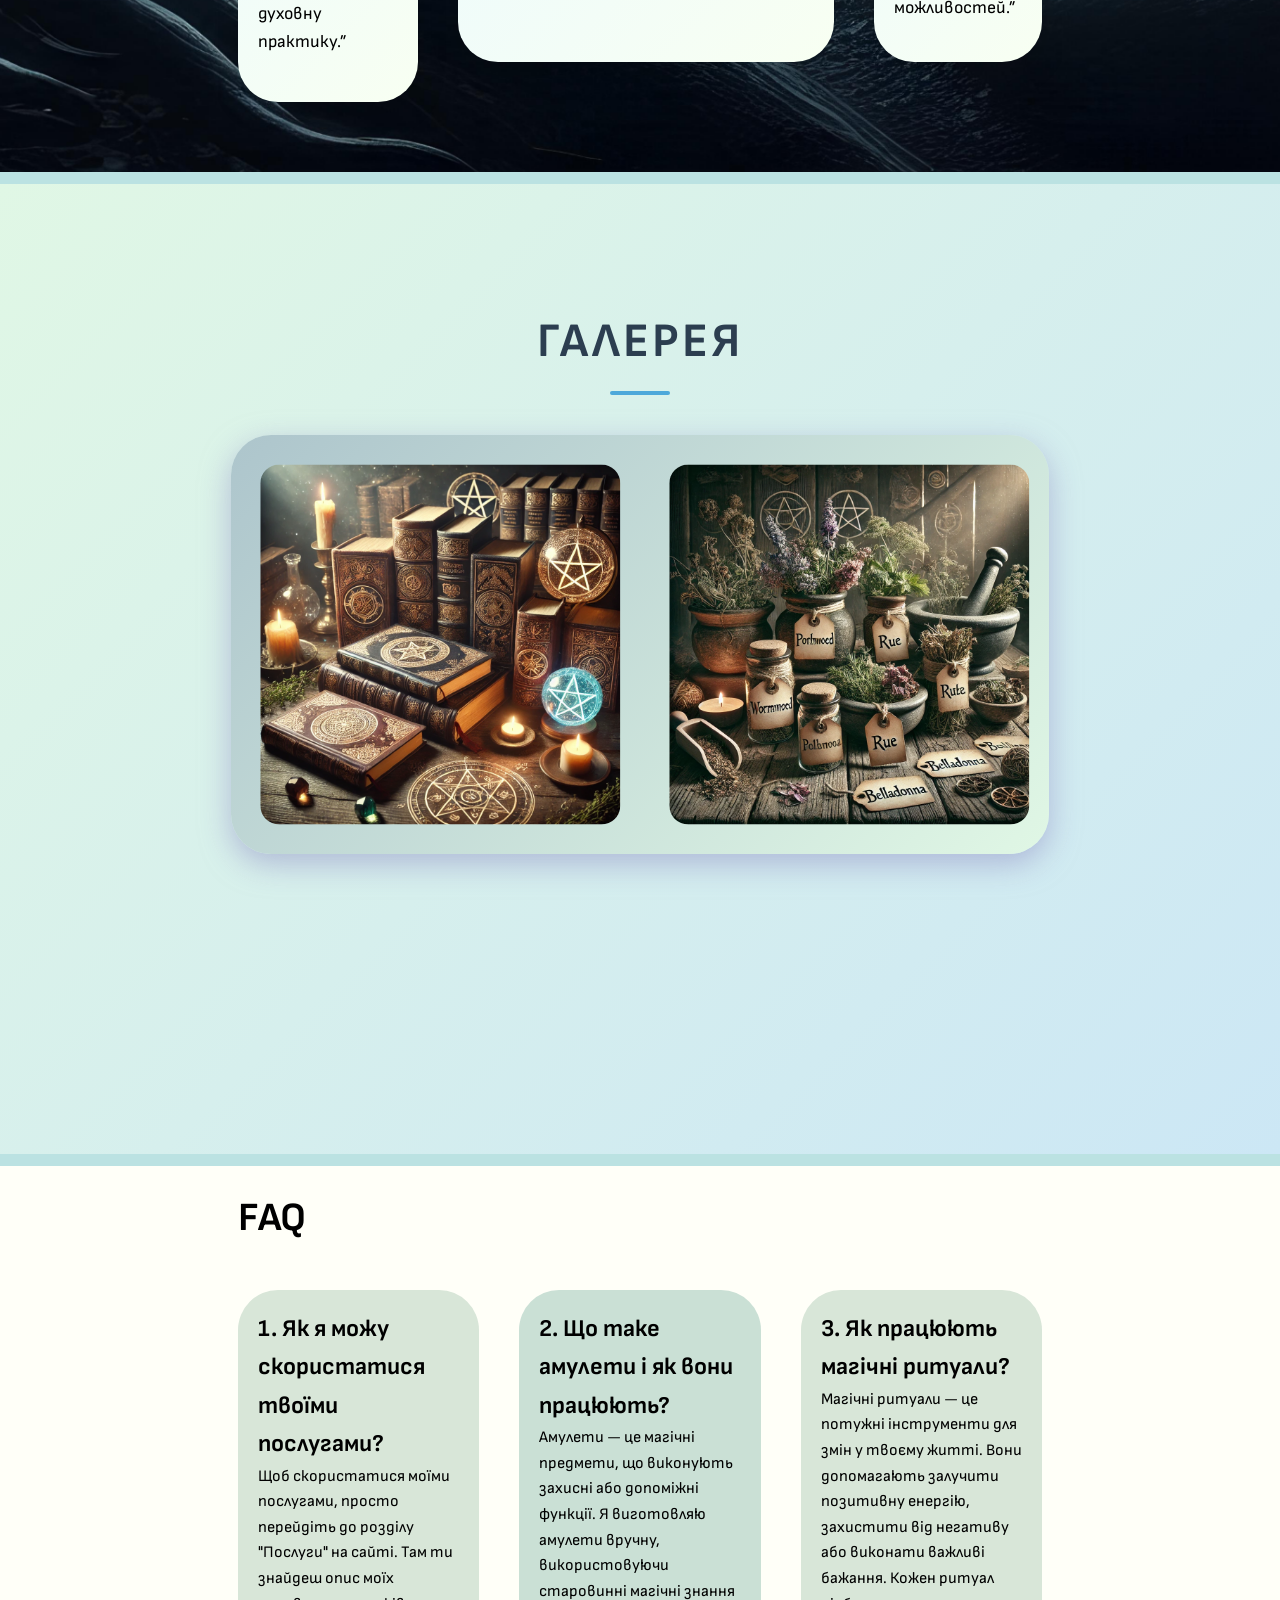
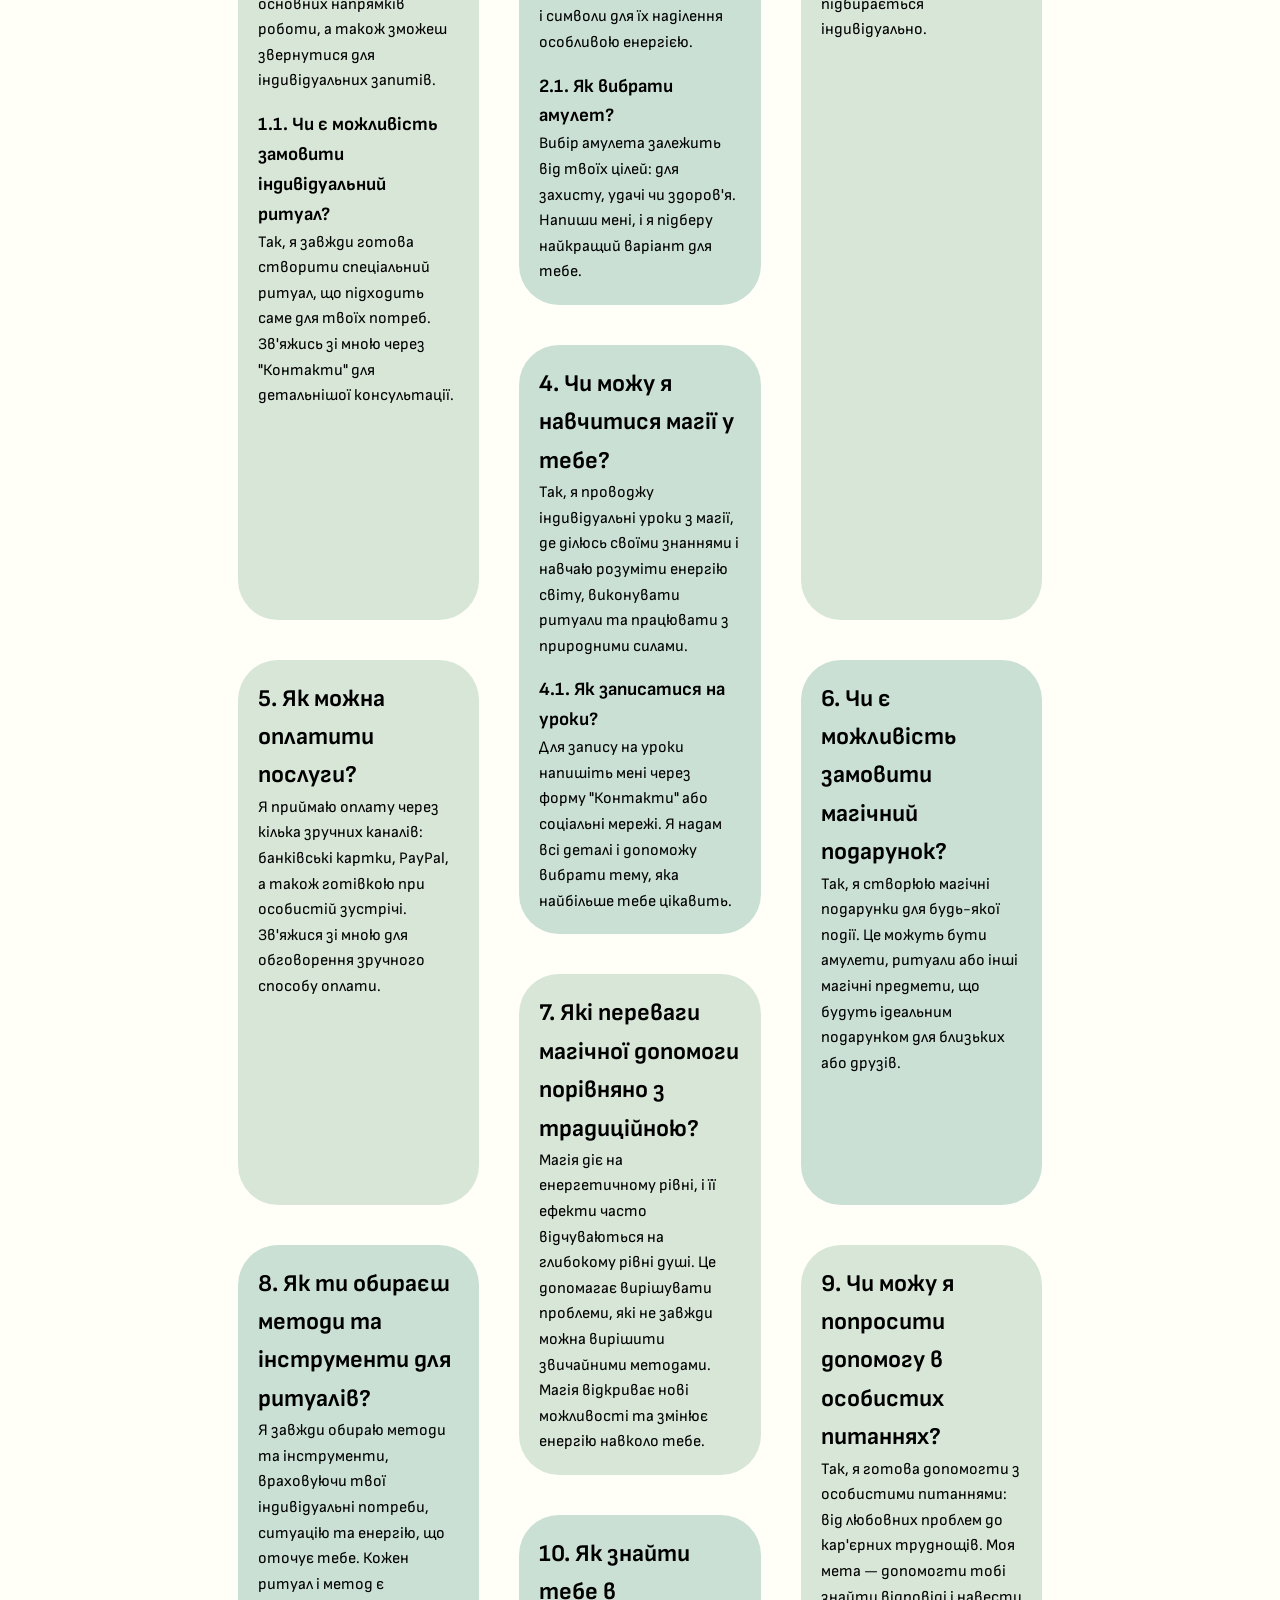
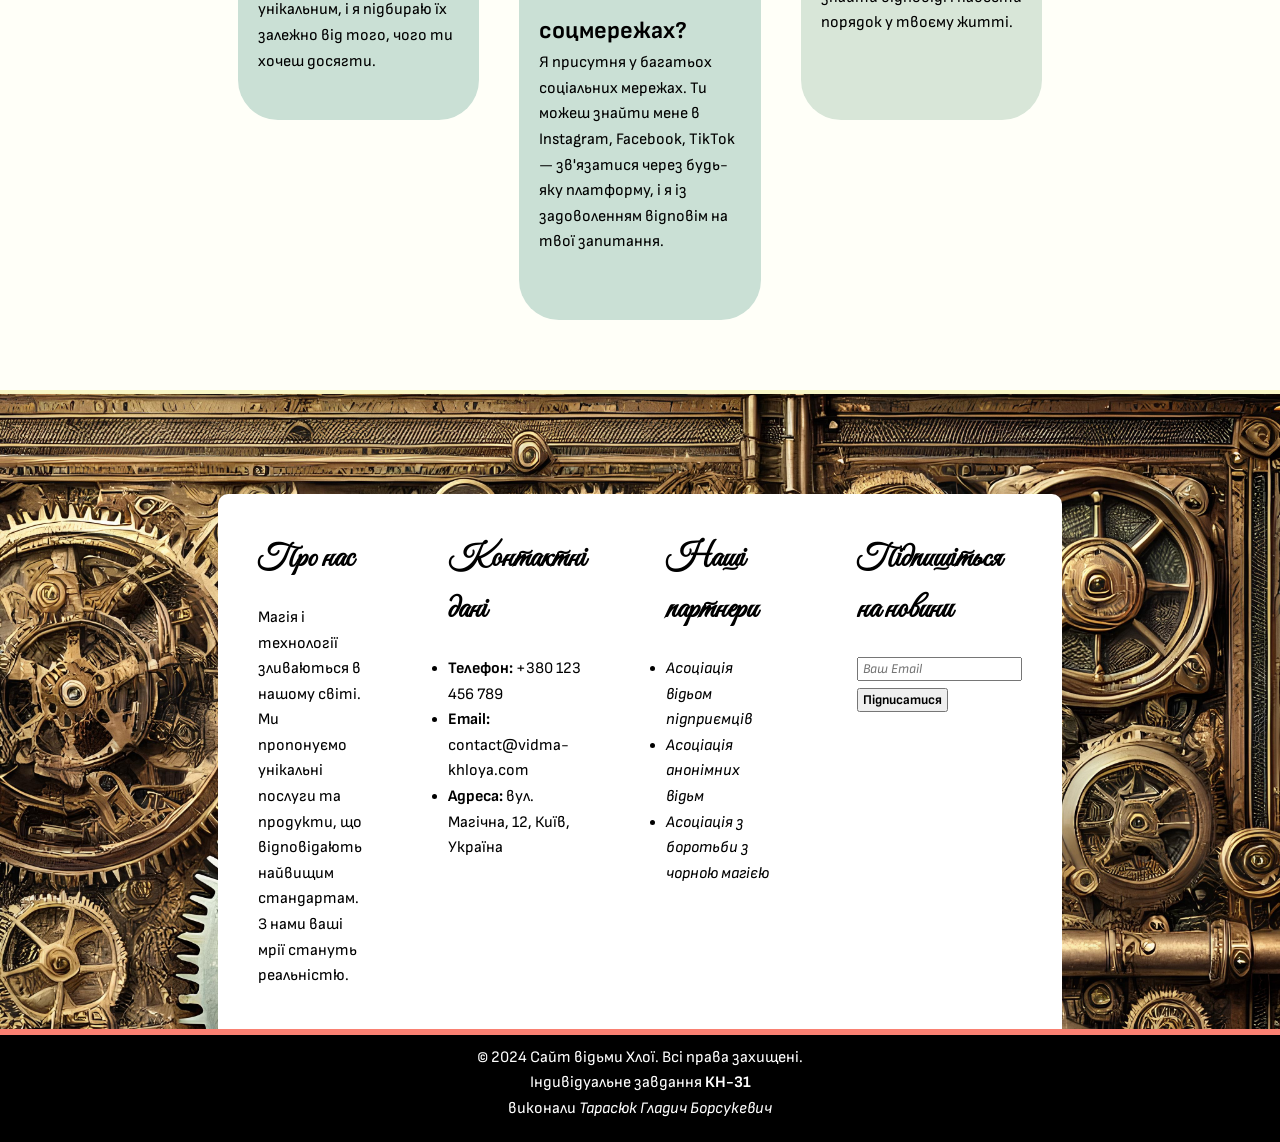
==== commit e29bcd06: "update" ====
--- a/index.html
+++ b/index.html
@@ -701,7 +701,6 @@
     </section>
 
     <footer class="footer">
-        <div class="move-wrapper">
             <div class="width-wrapper">
                 <div class="footer__container">
                     <div class="footer__section footer__section--about">
@@ -740,7 +739,6 @@
                         </form>
                     </div>
                 </div>
-            </div>
         </div>
 
         <div class="footer__bottom">
--- a/style/shop.css
+++ b/style/shop.css
@@ -53,7 +53,6 @@
 #shop .shop__content {
     height: 100%;
     background: linear-gradient(130deg, rgb(211, 210, 147) 0%, rgb(29, 37, 32) 80%);
-    background: linear-gradient(130deg, rgb(139, 187, 194) 0%, rgb(58, 64, 68) 80%);
     padding: 30px;
     border-radius: 40px;
     display: flex;
@@ -66,7 +65,14 @@
     transition: transform 0.3s ease, box-shadow 0.3s ease;
 }
 
-#shop div:has(.shop__content):nth-child(odd) > .shop__content {
+#shop div:has(.shop__content):nth-child(4n+1) > .shop__content {
+    background: linear-gradient(130deg, rgb(139, 187, 194) 0%, rgb(58, 64, 68) 80%);
+}
+#shop div:has(.shop__content):nth-child(4n+2) > .shop__content {
+    background: linear-gradient(130deg, rgb(139, 144, 194) 0%, rgb(58, 64, 68) 80%);
+}
+#shop div:has(.shop__content):nth-child(4n+3) > .shop__content {
+    background: linear-gradient(130deg, rgb(139, 194, 139) 0%, rgb(58, 64, 68) 80%);
 }
 
 #shop .shop__content:hover {
